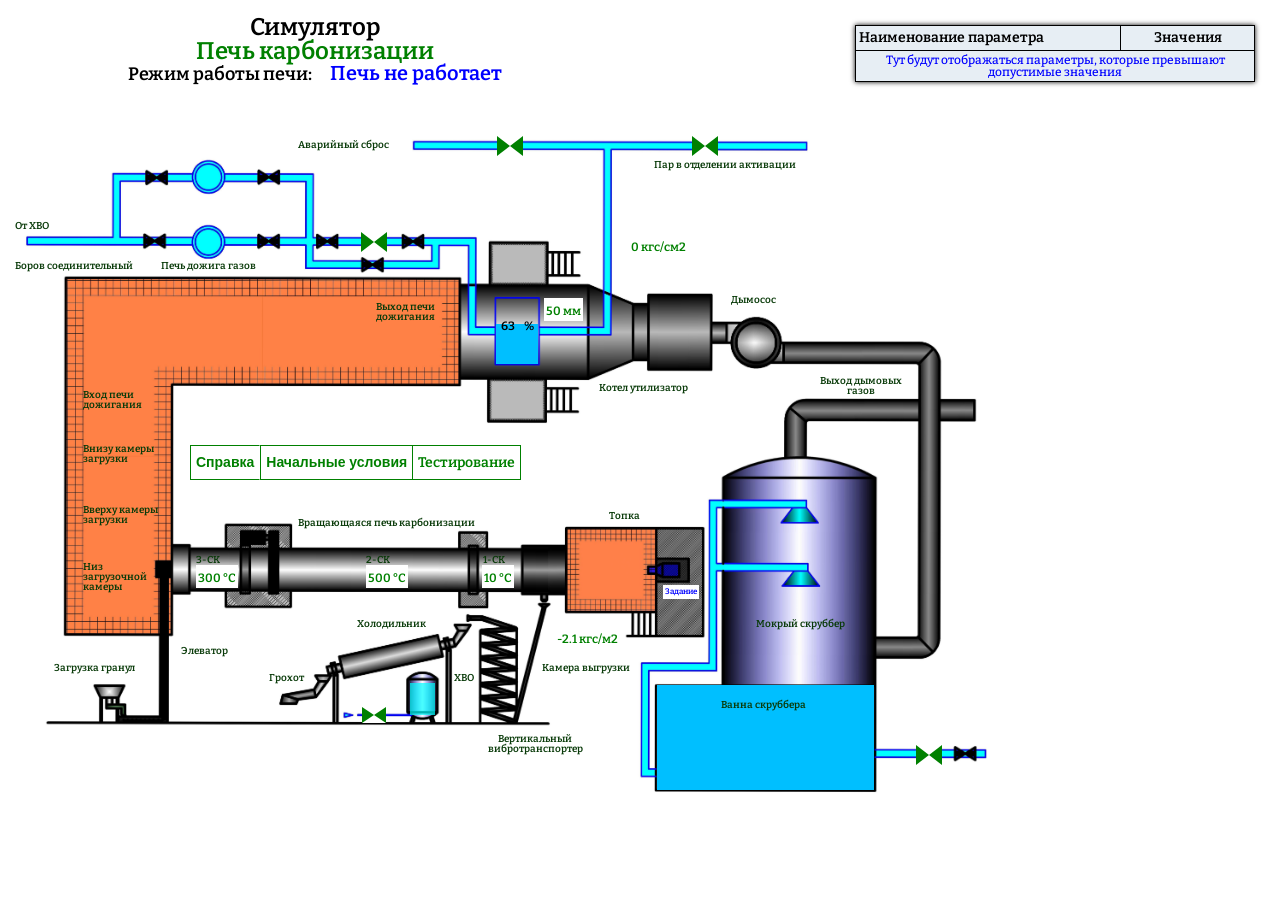
==== public/index.html @ 0e65eba7 "add project result" ====
<!DOCTYPE html>
<html lang="en">

<head>
  <meta charset="UTF-8">
  <meta name="viewport" content="width=device-width, initial-scale=1.0">
  <title>Симулятор печи карбонизации</title>
  <link rel="stylesheet" href="css/style.css">
</head>

<body class="body">
  <div class="overlay" id="loadingIndicator">
    <div class="spinner"></div>
  </div>
  <div class="content content-mnemo">
    <div class="mnemo__title-content">
      <h2 class="mnemo__title title-reset">
        <div class="siren">
          <!-- <audio class="siren__media-vr1-mnemo" controls loop>
              <source src="http://Techsite6/kaskad/audio/siren.mp3" type="audio/mp3">
            </audio> -->
        </div>
        <span class="current-param__title-span">Симулятор</span>
        Печь карбонизации
      </h2>
      <h2 class="current-param__subtitle title-reset">Режим работы печи:
        <span class="current-param__subtitle-span"></span>
      </h2>
    </div>

    <table class="table">
      <thead class="table__thead">
        <tr class="table__tr">
          <th class="table__th table__left">Наименование параметра</th>
          <th class="table__th ">Значения</th>
        </tr>
      </thead>
      <tbody class="table__tbody">
      </tbody>
    </table>



    <div class="mnemo__modal-background modal-js">


      <div class="mnemo__modal-start">
        <div class="mnemo__modal-title">
          <h2 class="mnemo__modal-title-text title-reset">Начальные условия</h2>
          <button class="mnemo__modal-close btn-reset">
            <div class="krest">
              <span class="line-1"></span>
              <span class="line-2"></span>
            </div>
          </button>
        </div>
        <div class="modal-content__form-box">
          <form class="modal-content__form all__param-form">
            <div class="modal__accordion-title">
              Параметры печи карбонизации
            </div>
            <div class="modal-content__form-inputs">
              <div class="modal-content__input-box">
                <div class="modal-content__title">
                  <label class="modal-content__label" for="firstSkolzInputModal">1-СК</label>
                  <!-- <span class="modal-content__span">В установившимся режиме:</span>
                  <span class="modal-content__span-param">550-800&#176C</span> -->
                </div>
                <input class="modal-content__input" data-type="temperature" min="0" max="1500" step="1"
                  name="modalInputFirstSkolz" type="number" placeholder="Введите значение &#176C"
                  id="firstSkolzInputModal">
                <span class="modal-content__error">Введите значение</span>
              </div>
              <div class="modal-content__input-box">
                <div class="modal-content__title">
                  <label class="modal-content__label" for="secondSkolzInputModal">2-СК</label>
                  <!-- <span class="modal-content__span">В установившимся режиме:</span>
                  <span class="modal-content__span-param">не более 700&#176C</span> -->
                </div>
                <input class="modal-content__input " data-type="temperature" min="0" max="1500" step="1"
                  name="modalInputSecondSkolz" type="number" placeholder="Введите значение &#176C"
                  id="secondSkolzInputModal">
                <span class="modal-content__error">Введите значение</span>

              </div>
              <div class="modal-content__input-box">
                <div class="modal-content__title">
                  <label class="modal-content__label" for="thirdSkolzInputModal">3-СК</label>
                  <!-- <span class="modal-content__span">В установившимся режиме:</span>
                  <span class="modal-content__span-param">не более 400&#176C</span>
                  <span class="modal-content__span">При выходе на режим:</span>
                  <span class="modal-content__span-param">не более 700&#176C</span> -->
                </div>
                <input class="modal-content__input" data-type="temperature" min="0" max="1500" step="1"
                  name="modalInputThirdSkolz" type="number" placeholder="Введите значение &#176C"
                  id="thirdSkolzInputModal">
                <span class="modal-content__error">Введите значение</span>
              </div>
              <div class="modal-content__input-box">
                <label class="modal-content__label" for="pVbarabaneInputModal">Давление в барабане котла</label>
                <input class="modal-content__input" data-type="pressure" min="0" max="20" step="0.1"
                  name="modalPvBarabane" type="number" placeholder="Введите значение кгс/см2" id="pVbarabaneInputModal">
                <span class="modal-content__error">Введите значение</span>
              </div>
              <div class="modal-content__input-box">
                <label class="modal-content__label" for="razrezhVtopkeInputModal">Разрежение в топке печи</label>
                <input class="modal-content__input" data-type="razrezh" min="-10" max="0" step="0.1"
                  name="modalPvBarabane" type="number" placeholder="Введите значение кгс/м2"
                  id="razrezhVtopkeInputModal">
                <span class="modal-content__error">Введите значение</span>
              </div>
              <div class="modal-content__input-box">
                <label class="modal-content__label" for="urovenVkotleInputModal">Уровень в котле</label>
                <input class="modal-content__input" data-type="level" min="-150" max="150" step="1"
                  name="modalInputUrovenVkotle" type="number" placeholder="Введите значение мм"
                  id="urovenVkotleInputModal">
                <span class="modal-content__error">Введите значение</span>
              </div>
              <!-- <div class="modal-content__input-box">
                  <input class="modal-content__input" min="0" max="1500" step="1" name="modalInputNizKameri"
                    type="number" placeholder="Введите значение &#176C" id="nizKameriInputModal">
                  <label class="modal-content__label" for="nizKameriInputModal">Внизу камеры загрузки</label>
                </div>
                <div class="modal-content__input-box">
                  <input class="modal-content__input" min="0" max="1500" step="1" name="modalInputVhodDozhig"
                    type="number" placeholder="Введите значение &#176C" id="vhodDozhigInputModal">
                  <label class="modal-content__label" for="vhodDozhigInputModal">Вход печи дожигания</label>
                </div>
                <div class="modal-content__input-box">
                  <input class="modal-content__input" min="0" max="1500" step="1" name="modalInputVihodDozhig"
                    type="number" placeholder="Введите значение &#176C" id="vihodDozhigInputModal">
                  <label class="modal-content__label" for="vihodDozhigInputModal">Выход печи дожигания</label>
                </div>
                <div class="modal-content__input-box">
                  <input class="modal-content__input" min="0" max="1500" step="1" name="modalInputVkotle" type="number"
                    placeholder="Введите значение &#176C" id="vKotleInput">
                  <label class="modal-content__label" for="vKotleInput">В котле утилизаторе</label>
                </div>
                <div class="modal-content__input-box">
                  <input class="modal-content__input" min="0" max="1500" step="1" name="modalInputDoScrubbera"
                    type="number" placeholder="Введите значение &#176C" id="doScrubberaInputModal">
                  <label class="modal-content__label" for="doScrubberaInputModal">Газы до скруббера</label>
                </div>
                <div class="modal-content__input-box">
                  <input class="modal-content__input" min="0" max="1500" step="1" name="modalInputKameraVigruzki"
                    type="number" placeholder="Введите значение &#176C" id="kameraVigruzkiInputModal">
                  <label class="modal-content__label" for="kameraVigruzkiInputModal">Камера выгрузки</label>
                </div>
                <div class="modal-content__input-box">
                  <input class="modal-content__input" min="0" max="1500" step="1" name="modalInputVihodGazov"
                    type="number" placeholder="Введите значение &#176C" id="vihodGazovInputModal">
                  <label class="modal-content__label" for="vihodGazovInputModal">Выход дымовых газов</label>
                </div>
                <div class="modal-content__input-box">
                  <input class="modal-content__input" min="0" max="1500" step="1" name="modalInputVannaScrubber"
                    type="number" placeholder="Введите значение &#176C" id="vannaScrubberInputModal">
                  <label class="modal-content__label" for="vannaScrubberInputModal">Ванна скруббера</label>
                </div>
                <div class="modal-content__input-box">
                  <input class="modal-content__input" min="0" max="1500" step="1" name="modalInputHolod" type="number"
                    placeholder="Введите значение &#176C" id="holodInputModal">
                  <label class="modal-content__label" for="holodInputModal">Холодильник</label>
                </div> -->
            </div>

            <div class="modal-content__form-btn-box">
              <button type="submit" class="modal-content__form-btn--ok modal-btn-js">
                Принять
              </button>
            </div>

          </form>
        </div>
        <table class="modal__table">
          <thead class="table__thead">
            <tr class="table__tr">
              <th class="table__th">Наименование параметра</th>
              <th class="table__th table__center">Режим</th>
              <th class="table__th ">Рекоменуемое значение</th>
            </tr>
          </thead>
          <tbody class="modal__table-tbody">
            <tr class="modal__table-tr">
              <td class="modal__table-td table__left">Первая скользящая</td>
              <td class="modal__table-td table__center">Установившийся</td>
              <td class="modal__table-td">550-800&#176C</td>
            </tr>
            <tr class="modal__table-tr">
              <td class="modal__table-td table__left">Вторая скользящая</td>
              <td class="modal__table-td table__center">Установившийся</td>
              <td class="modal__table-td">не более 700&#176C</td>
            </tr>
            <tr class="modal__table-tr">
              <td class="modal__table-td table__left" rowspan="2">Третья скользящая</td>
              <td class="modal__table-td table__center">Установившийся</td>
              <td class="modal__table-td">не более 400&#176C</td>
            </tr>
            <tr class="modal__table-tr">
              <td class="modal__table-td table__center">Выход на режим</td>
              <td class="modal__table-td table__center">не более 750&#176C</td>
            </tr>
            <tr class="modal__table-tr">
              <td class="modal__table-td table__left">Давление в барабане котла</td>
              <td class="modal__table-td table__center">Все режимы</td>
              <td class="modal__table-td">от 0 до 10 кгс/см2</td>
            </tr>
            <tr class="modal__table-tr">
              <td class="modal__table-td table__left">Разрежение в топке печи</td>
              <td class="modal__table-td table__center">Установившийся</td>
              <td class="modal__table-td">от -1.0 до -4.0 кгс/м2</td>
            </tr>
            <tr class="modal__table-tr">
              <td class="modal__table-td table__left">Уровень в барабане котла</td>
              <td class="modal__table-td table__center">Все режимы</td>
              <td class="modal__table-td">от -80 до 80</td>
            </tr>
          </tbody>
        </table>
      </div>

    </div>

    <div class="mnemo__modal-box--btns">
      <button class="mnemo__modal-box--btn btn-modal--reference">
        Справка
      </button>
      <button class="mnemo__modal-box--btn btn-modal--initial-conditions">
        Начальные условия
      </button>
      <a class="mnemo__modal-box--btn mnemo__modal-box--link" href="quiz.html">
        Тестирование
      </a>
    </div>

    <!-- справка -->
    <div class="mnemo__modal-background modal-reference-bg-js">
      <div class="mnemo__modal-start modal-param-js modal-reference-js">
        <div class="mnemo__modal-title">
          <h2 class="mnemo__modal-title-text title-reset">Справка</h2>
          <button class="mnemo__modal-close modal-reference-close-js btn-reset">
            <div class="krest">
              <span class="line-1"></span>
              <span class="line-2"></span>
            </div>
          </button>
        </div>
        <div>
          <p class="mnemo__modal-descr mnemo__modal-descr--reference descr-reset">
            Представляем вашему внимание обучающее приложение по работе на печах карбонизации. Приложение состоит из
            двух страниц: <strong>Симулятор</strong> и <strong>Тестирование</strong> .
          </p>
          <p class="mnemo__modal-descr mnemo__modal-descr--reference descr-reset">
            На мнемосхеме в заголовке расположена индикация режимов работы,
            посередине мнемосхемы расположены кнопки <strong>Справка</strong>, <strong>Начальные условия</strong> и
            <strong>Тестирование</strong>, в правом верхнем углу таблица с параметрами.
          </p>

          <p class="mnemo__modal-descr mnemo__modal-descr--reference descr-reset">
            <strong>Описание работы симулятора</strong>
          </p>
          <p class="mnemo__modal-descr mnemo__modal-descr--reference descr-reset">
            <strong>1. Интерактивные параметры на мнемосхеме:</strong>
          <ul class="mnemo__modal-descr-list">
            <li>
              На мнемосхеме представлены различные параметры (например, температура, давление, уровень в котле), каждый
              из которых имеет свою область для ввода значений и отображения текущего значения.
            </li>
            <li>
              Пользователь может кликнуть на любой из этих параметров, что приведет к появлению всплывающей подсказки
              (tooltip) рядом с ним. В этой подсказке можно ввести новое значение для параметра.
            </li>
            <li>
              При вводе и подтверждении значения параметр обновляется, и происходит анимация его изменения на
              мнемосхеме.
            </li>
            <li>
              Если значение введено корректно (в пределах допустимых минимального и максимального значений), оно
              отображается и применяется к соответствующему элементу. Если значение некорректно, оно будет отклонено, и
              параметр не изменится.
            </li>
          </ul>
          <strong>2. Модальное окно с начальными условиями:</strong>
          <ul class="mnemo__modal-descr-list">
            <li>
              Есть кнопка для открытия модального окна, в котором пользователь может установить начальные условия для
              всех параметров сразу.
            </li>
            <li>
              В модальном окне пользователь видит те же параметры, что и на мнемосхеме, и может задать для них начальные
              значения.
            </li>
            <li>
              После ввода значений пользователь может подтвердить или отменить изменения, соответственно кнопками
              <strong>Ок</strong>
              или <strong>Закрыть</strong>. Если введены некорректные значения, будет вызвана функция, уведомляющая
              пользователя об ошибке.
            </li>
            <li>
              Также в модальном окне присутствует таблица с рекомендуемыми параметрами работы
            </li>
          </ul>
          <strong>3. Синхронизация значений:</strong>
          <ul class="mnemo__modal-descr-list">
            <li>
              Значения, введенные пользователем в модальном окне, автоматически синхронизируются с соответствующими
              полями на мнемосхеме. Это гарантирует, что изменения, сделанные в одном месте, будут мгновенно отражаться
              в другом.
            </li>
          </ul>
          <strong>4. Таблица с параметрами, выходящими за норму:</strong>
          <ul class="mnemo__modal-descr-list">
            <li>
              В интерфейсе есть специальная таблица, куда автоматически выводятся параметры, значения которых выходят за
              нормальные пределы.
            </li>
            <li>
              Эта таблица помогает пользователю быстро увидеть проблемные параметры, требующие внимания.
            </li>
          </ul>
          </p>
          <p class="mnemo__modal-descr mnemo__modal-descr--reference descr-reset">
            <strong>Общий интерфейс</strong>
          <ul class="mnemo__modal-descr-list">
            <li>
              <strong>Подсказки и анимации:</strong> Все действия пользователя сопровождаются визуальной обратной
              связью, будь то
              появление подсказок, обновление значений или анимация на мнемосхеме.
            </li>
            <li>
              <strong>Таблица с проблемными параметрами:</strong> Пользователь всегда может
              видеть, какие параметры требуют внимания, что упрощает контроль и мониторинг.
            </li>
            <li>
              <strong>Рекомендации по нормализации параметров:</strong> Модальное
              окно с рекомендациями по нормализации параметров делает систему более удобной и информативной.
            </li>
          </ul>
          </p>



          <p class="mnemo__modal-descr mnemo__modal-descr--reference descr-reset">
            <strong>Алгоритм работы следующий:</strong>
            <br>
            <strong>1.</strong> Нажимаем кнопку начальные условия и заполняем
          </p>
          <div class="mnemo__modal-descr-img-container">
            <img class="mnemo__modal-descr-img" src="./img/init-param.png" alt="img">
          </div>
          <p class="mnemo__modal-descr mnemo__modal-descr--reference text-center descr-reset">
            <strong>Рисунок 1</strong> - модальное окно с начальными условиями
          </p>
          <p class="mnemo__modal-descr mnemo__modal-descr--reference descr-reset">
            На <strong>Рис.1</strong> видно, что нужно заполнить все поля, и если значение некорректное то всплывающая
            подсказка укажет
            какой допустимый диапазон ввода.
            <br>
            Таблица внизу показывает рекомендуемые параметры работы печи
          </p>
          <p class="mnemo__modal-descr mnemo__modal-descr--reference descr-reset">
            Если возникнут проблемы с заполнением десятичных значений (давление, разрежение), можно воспользоваться
            стрелками на клавиатуре <strong>"вверх"</strong>и<strong>"вниз"</strong>.
          </p>
          <p class="mnemo__modal-descr mnemo__modal-descr--reference descr-reset">
            <strong>2.</strong> После заполнения всех полей нажимаем кнопку <strong>Принять</strong>, и смотрим
            изменения:
          </p>
          <div class="mnemo__modal-descr-img-container">
            <img class="mnemo__modal-descr-img" src="./img/mnemo-result.png" alt="img">
          </div>
          <p class="mnemo__modal-descr mnemo__modal-descr--reference text-center descr-reset">
            <strong>Рисунок 2</strong> - мнемосхема с введенными параметрами
          </p>
          <p class="mnemo__modal-descr mnemo__modal-descr--reference descr-reset">
            На <strong>Рис.2</strong> видно, что некоторые значения моргают <strong class="red">красным</strong> цветом
            и выведены в таблицу в правом верхнем углу.
          </p>
          <p class="mnemo__modal-descr mnemo__modal-descr--reference descr-reset">
            <strong>3.</strong> Если параметр моргает <strong class="red">красным</strong> цветом, значит его значение
            выходит за допустимые пределы.
            В этом случае кликните на соответствующий параметр.
          </p>
          <div class="mnemo__modal-descr-img-container">
            <img class="mnemo__modal-descr-img" src="./img/param-alert.png" alt="img">
          </div>
          <p class="mnemo__modal-descr mnemo__modal-descr--reference text-center descr-reset">
            <strong>Рисунок 3</strong> - параметр, выходящий за норму
          </p>
          <p class="mnemo__modal-descr mnemo__modal-descr--reference descr-reset">
            На <strong>Рис.3</strong> показаны параметры, которые выходят за допустимые пределы, кликните на параметр и
            откроется модальное окно с рекомендациями.
          </p>
          <p class="mnemo__modal-descr mnemo__modal-descr--reference descr-reset">
            <strong>4.</strong> В открывшемся модальном окне отображаются рекомендации по корректировке параметра, чтобы
            вернуть его в норму.
          </p>
          <div class="mnemo__modal-descr-img-container">
            <img class="mnemo__modal-descr-img" src="./img/param-modal.png" alt="img">
          </div>
          <p class="mnemo__modal-descr mnemo__modal-descr--reference text-center descr-reset">
            <strong>Рисунок 4</strong> - модальное окно с рекомендациями
          </p>
          <p class="mnemo__modal-descr mnemo__modal-descr--reference descr-reset">
            На <strong>Рис.4</strong> видно, что модальное окно предлагает несколько вариантов действий для приведения
            параметра в норму. Выберите наиболее подходящее действие и выполните его.
          </p>
          <p class="mnemo__modal-descr mnemo__modal-descr--reference descr-reset">
            <strong>5.</strong> После выполнения рекомендуемых действий введите значение параметра, которое входит в
            норму и ситуация на мнемосхеме поменяется. Если параметр больше не мигает <strong
              class="red">красным</strong> цветом, значит проблема устранена.
          </p>
          <div class="mnemo__modal-descr-img-container">
            <img class="mnemo__modal-descr-img" src="./img/param-fixed.png" alt="img">
          </div>
          <p class="mnemo__modal-descr mnemo__modal-descr--reference text-center descr-reset">
            <strong>Рисунок 5</strong> - мнемосхема после корректировки параметра
          </p>
          <p class="mnemo__modal-descr mnemo__modal-descr--reference descr-reset">
            На <strong>Рис.5</strong> показано, что после корректировки параметра, он больше не отображается в таблице,
            и его цвет на мнемосхеме изменился на нормальный.
          </p>
          <p class="mnemo__modal-descr mnemo__modal-descr--reference descr-reset">
            <strong>6.</strong> Продолжайте мониторинг всех параметров и при необходимости повторяйте действия,
            описанные выше, чтобы поддерживать параметры в пределах нормы.
          </p>

          <p class="mnemo__modal-descr mnemo__modal-descr--reference descr-reset">
            <strong>Описание работы тестирования</strong>
          </p>
          <p class="mnemo__modal-descr mnemo__modal-descr--reference descr-reset">
            <strong>1. Заполнение формы:</strong>
          <ul class="mnemo__modal-descr-list">
            <li>
              Пользователь отвечает на вопросы викторины, заполняя форму на странице.
            </li>
            <li>
              После того как все вопросы будут отвечены, нажмите кнопку <strong>Отправить</strong>.
            </li>
          </ul>
          <strong>2. Проверка ответов:</strong>
          <ul class="mnemo__modal-descr-list">
            <li>
              При нажатии на кнопку <strong>Отправить</strong> система проверяет, все ли вопросы были отвечены. Если
              хотя бы один
              вопрос остался без ответа, появится модальное окно с напоминанием о необходимости ответить на все вопросы.
            </li>
            <li>
              В модальном окне отображается список неотвеченных вопросов, чтобы пользователь мог вернуться и заполнить
              пропуски.
            </li>
          </ul>
          <strong>3. Отправка формы:</strong>
          <ul class="mnemo__modal-descr-list">
            <li>
              Если все вопросы отвечены, форма отправляется на сервер для проверки ответов.
            </li>
            <li>
              Во время отправки формы отображается индикатор загрузки, чтобы дать пользователю понять, что данные
              обрабатываются.
            </li>
          </ul>
          <strong>4. Отображение результатов:</strong>
          <ul class="mnemo__modal-descr-list">
            <li>
              После обработки формы система возвращает результаты, которые включают количество правильных ответов и
              общее количество вопросов.
            </li>
            <li>
              В зависимости от результата система покажет модальное окно с итоговой оценкой:
              <br>
              <strong class="blue">Отлично:</strong> Если у пользователя высокий балл, результат сопровождается
              позитивным
              изображением и сообщением о
              том, что он справился <strong class="blue">"Отлично"</strong> .
              <br>
              <strong class="green">Хорошо:</strong> Если балл ниже, но все же хороший, пользователю сообщается, что он
              справился
              <strong class="green">"Хорошо"</strong> .
              <br>
              <strong class="orange">Удовлетворительно:</strong> При среднем результате пользователь видит сообщение
              <strong class="orange">"Удовлетворительно"</strong> и получает
              возможность улучшить свой результат.
              <br>
              <strong>Попробуйте еще раз:</strong> Если результат неудовлетворительный, система предложит пользователю
              попробовать пройти
              тест снова
            </li>
            <li>
              В модальном окне также указаны номера вопросов, на которые были даны неправильные ответы.
            </li>
          </ul>
          <strong>5. Закрытие модальных окон:</strong>
          <ul class="mnemo__modal-descr-list">
            <li>
              Для закрытия модального окна результатов пользователю достаточно нажать на кнопку
              <strong>"Закрыть"</strong> или на область
              вне модального окна. После закрытия страницы автоматически перезагрузится, чтобы пользователь мог начать
              викторину заново.
            </li>
          </ul>
          </p>
          <p class="mnemo__modal-descr mnemo__modal-descr--reference descr-reset">
            Этот процесс обеспечивает удобство для пользователя, позволяя ему не только пройти викторину, но и получить
            подробную обратную связь по результатам.
          </p>
        </div>
      </div>
    </div>


    <!-- модалки для неправильных параметров -->
    <div class="mnemo__modal-background modal-param-bg-js">
      <div class="mnemo__modal-start modal-param-js modal-param-js--temper-1-skolz">
        <div class="mnemo__modal-title">
          <h2 class="mnemo__modal-title-text title-reset">1-СК</h2>
          <button class="mnemo__modal-close modal-param-close-js btn-reset">
            <div class="krest">
              <span class="line-1"></span>
              <span class="line-2"></span>
            </div>
          </button>
        </div>
        <div>
          <p class="mnemo__modal-descr descr-reset">
            Тут будет описание с выполнением каких то действий по нормализации параметра
          </p>
        </div>
      </div>
    </div>
    <div class="mnemo__modal-background modal-param-bg-js">
      <div class="mnemo__modal-start modal-param-js modal-param-js--temper-2-skolz">
        <div class="mnemo__modal-title">
          <h2 class="mnemo__modal-title-text title-reset">2-СК"</h2>
          <button class="mnemo__modal-close modal-param-close-js btn-reset">
            <div class="krest">
              <span class="line-1"></span>
              <span class="line-2"></span>
            </div>
          </button>
        </div>
        <div>
          <p class="mnemo__modal-descr descr-reset">
            Тут будет описание с выполнением каких то действий по нормализации параметра
          </p>
        </div>
      </div>
    </div>
    <div class="mnemo__modal-background modal-param-bg-js">
      <div class="mnemo__modal-start modal-param-js modal-param-js--temper-3-skolz">
        <div class="mnemo__modal-title">
          <h2 class="mnemo__modal-title-text title-reset">3-СК</h2>
          <button class="mnemo__modal-close modal-param-close-js btn-reset">
            <div class="krest">
              <span class="line-1"></span>
              <span class="line-2"></span>
            </div>
          </button>
        </div>
        <div>
          <p class="mnemo__modal-descr descr-reset">
            Тут будет описание с выполнением каких то действий по нормализации параметра
          </p>
        </div>
      </div>
    </div>
    <div class="mnemo__modal-background modal-param-bg-js">
      <div class="mnemo__modal-start modal-param-js modal-param-js--davl-v-barabane">
        <div class="mnemo__modal-title">
          <h2 class="mnemo__modal-title-text title-reset">Давление в барабане</h2>
          <button class="mnemo__modal-close modal-param-close-js btn-reset">
            <div class="krest">
              <span class="line-1"></span>
              <span class="line-2"></span>
            </div>
          </button>
        </div>
        <div>
          <p class="mnemo__modal-descr descr-reset">
            Тут будет описание с выполнением каких то действий по нормализации параметра
          </p>
        </div>
      </div>
    </div>
    <div class="mnemo__modal-background modal-param-bg-js">
      <div class="mnemo__modal-start modal-param-js modal-param-js--razrezh-v-topke">
        <div class="mnemo__modal-title">
          <h2 class="mnemo__modal-title-text title-reset">Разрежение в топке печи</h2>
          <button class="mnemo__modal-close modal-param-close-js btn-reset">
            <div class="krest">
              <span class="line-1"></span>
              <span class="line-2"></span>
            </div>
          </button>
        </div>
        <div>
          <p class="mnemo__modal-descr descr-reset">
            Тут будет описание с выполнением каких то действий по нормализации параметра
          </p>
        </div>
      </div>
    </div>
    <div class="mnemo__modal-background modal-param-bg-js">
      <div class="mnemo__modal-start modal-param-js modal-param-js--uroven-v-kotle">
        <div class="mnemo__modal-title">
          <h2 class="mnemo__modal-title-text title-reset">Уровень в котле</h2>
          <button class="mnemo__modal-close modal-param-close-js btn-reset">
            <div class="krest">
              <span class="line-1"></span>
              <span class="line-2"></span>
            </div>
          </button>
        </div>
        <div>
          <p class="mnemo__modal-descr descr-reset">
            Тут будет описание с выполнением каких то действий по нормализации параметра
          </p>
        </div>
      </div>
    </div>


    <!-- <div class="mnemo__background"></div> -->
    <div class="mnemo">
      <!-- <div class="light-alarm">
        <div class="light-alarm__content">
          Сирена
        </div>
      </div> -->

      <!-- <div class="mnemo__gif mnemo__gif-1">
          <#PasspValue PasspType=9 PasspID=5 Type="Pictures" [true]="pic\images\fire-gif.gif"
                          [false]="pic\images\none.gif">
        </div> -->

      <!-- <div class="mnemo__gif mnemo__gif-2">
          <img src="../../../pic/images/ventilator.png" alt="img">
        </div> -->

      <!-- <div class="mnemo__gif mnemo__gif-3">
        </div> -->

      <div class="mnemo__kran-vert kran-1">
        <div class="mnemo__kran-box">
          <div class="mnemo__triangle1 mnemo__kran-img mnemo__kran1-left">

          </div>
          <div class="mnemo__triangle2 mnemo__kran1-right"></div>
        </div>
      </div>

      <div class="mnemo__kran-vert kran-2">
        <div class="mnemo__kran-box">
          <div class="mnemo__triangle1-small mnemo__kran2-img mnemo__kran2-left">

          </div>
          <div class="mnemo__triangle2-small mnemo__kran2-right"></div>
        </div>
      </div>

      <div class="mnemo__kran-vert kran-3">
        <div class="mnemo__kran-box">
          <div class="mnemo__triangle1 mnemo__kran3-img mnemo__kran3-left">

          </div>
          <div class="mnemo__triangle2 mnemo__kran3-right"></div>
        </div>
      </div>

      <div class="mnemo__kran-vert kran-4">
        <div class="mnemo__kran-box">
          <div class="mnemo__triangle1 mnemo__kran4-img mnemo__kran4-left">

          </div>
          <div class="mnemo__triangle2 mnemo__kran4-right"></div>
        </div>
      </div>

      <div class="mnemo__kran-vert kran-5">
        <div class="mnemo__kran-box">
          <div class="mnemo__triangle1 mnemo__kran5-left">
          </div>
          <div class="mnemo__triangle2 mnemo__kran5-right"></div>
        </div>
      </div>

      <img class="mnemo__img" src="img/pech-vr.jpg">
      <div class="mnemo__param-descr ot-hvo-text">От ХВО</div>
      <div class="mnemo__param-descr avarini-sbros-text">Аварийный сброс</div>
      <div class="mnemo__param-descr par-v-otdelenii-activatsi-text">Пар в отделении активации</div>
      <div class="mnemo__param-descr borov-soedinitelni-text">Боров соединительный</div>
      <div class="mnemo__param-descr pech-doziga-gazov-text">Печь дожига газов</div>
      <div class="mnemo__param-descr dymosos-text">Дымосос</div>
      <div class="mnemo__param-descr kotel-utilizator-text">Котел утилизатор</div>
      <div class="mnemo__param-descr vyhod-dymovyh-gazov-text">Выход дымовых газов</div>
      <div class="mnemo__param-descr mokriy-skruber-text">Мокрый скруббер</div>
      <div class="mnemo__param-descr topka-text">Топка</div>
      <div class="mnemo__param-descr vanna-skrubbera-text">Ванна скруббера</div>
      <div class="mnemo__param-descr goriz-vibrotransporter-text">Вертикальный вибротранспортер</div>
      <div class="mnemo__param-descr vr-pech-carboniz-text">Вращающаяся печь карбонизации</div>
      <div class="mnemo__param-descr hvo-text">ХВО</div>
      <div class="mnemo__param-descr holodilnik-text">Холодильник</div>
      <div class="mnemo__param-descr grohot-text">Грохот</div>
      <div class="mnemo__param-descr elevator-text">Элеватор</div>
      <div class="mnemo__param-descr zagruzka-granul-text">Загрузка гранул</div>
      <div class="mnemo__param-descr niz-zagr-kam-text">Низ загрузочной камеры</div>
      <div class="mnemo__param-descr vigruzka-kam-text">Камера выгрузки</div>
      <div class="mnemo__param-descr vniz-kamery-zagruzki-text">Внизу камеры загрузки </div>
      <div class="mnemo__param-descr vverh-kamery-zagruzki-text">Вверху камеры загрузки </div>
      <div class="mnemo__param-descr vhod-pechi-doziganiy-text">Вход печи дожигания </div>
      <div class="mnemo__param-descr vyhod-pechi-doziganiy-text">Выход печи дожигания </div>
      <div class="mnemo__param-descr zadanie-temper-na-gorelky-text">Задание</div>
      <div class="mnemo__param-descr first-skolz-text">1-СК</div>
      <div class="mnemo__param-descr second-skolz-text">2-СК</div>
      <div class="mnemo__param-descr third-skolz-text">3-СК</div>






      <div class="column column-hvo">
        <div class="column__box">
          <span class="column-hvo__span-1"></span>
          <!-- <span class="column-hvo__span-2">%</span> -->
        </div>
        <div class="column-hvo__percent">
        </div>
      </div>

      <div class="column column-skrubber">
        <div class="column__box">
          <span class="column-skrubber__span-1"></span>
          <!-- <span class="column-skrubber__span-2">%</span> -->
        </div>
        <div class="column-skrubber__percent">
        </div>
      </div>

      <div class="column column-kotel">
        <div class="column__box">
          <span class="column-kotel__span-1"></span>
          <span class="column-kotel__span-2">%</span>
        </div>
        <div class="column-kotel__percent">
        </div>
      </div>








      <!-- <div class="mnemo__param v-techke">
          <span class="mnemo__param-text razr-niz-zagr-kam">
            -1,5
          </span>
          <span class="mnemo__param-naimenov razr-niz-zagr-kam-span">кгс/м2</span>
        </div>


        <div class="mnemo__param vniz-kamery-zagruzki">
          <span class="mnemo__param-text temper-vniz-kamer-zagruz">
            1050
          </span>
          <span class="mnemo__param-naimenov temper-vniz-kamer-zagruz-span">&#176C</span>
        </div>

        <div class="mnemo__param vverh-kamery-zagruzki">
          <span class="mnemo__param-text temper-verh-kamer-zagruz">
            950
          </span>
          <span class="mnemo__param-naimenov temper-verh-kamer-zagruz-span">&#176C</span>

        </div>
        <div class="mnemo__param vhod-pechi-doziganiy">
          <span class="mnemo__param-text temper-vhod-pech-dozhig">
            1100
          </span>
          <span class="mnemo__param-naimenov temper-vhod-pech-dozhig-span">&#176C</span>
        </div> -->

      <div class="mnemo__param mnemo__tooltip third-skolz">
        <div class="third-skolz-js">
          <span class="mnemo__param-text temper-3-skolz">
            300
          </span>
          <span class="mnemo__param-naimenov temper-3-skolz-span">&#176C</span>
        </div>

        <div class="mnemo__param-clue third-skolz-clue">
          <div class="mnemo__param-clue-content">
            <div class="mnemo__param-clue-title">
              <h2 class="mnemo__param-clue-title-text title-reset">Третья скользящая</h2>
              <button class="mnemo__tooltip-close third-skolz-clue-close btn-reset">
                <div class="krest">
                  <span class="line-1"></span>
                  <span class="line-2"></span>
                </div>
              </button>
            </div>
            <div class="mnemo__param-clue-div">Рекомендуемый диапазон в установившимся режиме:
              <span class="mnemo__param-clue-span">
                Не более 400&#176C
              </span>
            </div>
            <div class="mnemo__param-clue-div">Рекомендуемый диапазон при выходе на режим:
              <span class="mnemo__param-clue-span">
                Не более 750&#176C
              </span>
            </div>
            <form class="mnemo__param-clue-form mnemo__param-clue-form--third-skolz-clue">
              <div class="mnemo__param-clue-form-div">
                <input class="mnemo__param-clue-input" type="number" placeholder="Введите значение"
                  id="thirdSkolzInput">
                <label class="mnemo__param-clue-label" for="thirdSkolzInput"></label>
                <button class="mnemo__param-clue-form-btn--ok btn-reset" type="submit">Принять</button>
              </div>
            </form>
          </div>
        </div>

      </div>

      <div class="mnemo__param mnemo__tooltip second-skolz">
        <div class="second-skolz-js">
          <span class="mnemo__param-text temper-2-skolz">
            500
          </span>
          <span class="mnemo__param-naimenov temper-2-skolz-span">&#176C</span>
        </div>

        <div class="mnemo__param-clue second-skolz-clue">
          <div class="mnemo__param-clue-content">
            <div class="mnemo__param-clue-title">
              <h2 class="mnemo__param-clue-title-text title-reset">Вторая скользящая</h2>
              <button class="mnemo__tooltip-close second-skolz-clue-close btn-reset">
                <div class="krest">
                  <span class="line-1"></span>
                  <span class="line-2"></span>
                </div>
              </button>
            </div>
            <div class="mnemo__param-clue-div">Рекомендуемый диапазон в установившимся режиме :
              <span class="mnemo__param-clue-span">
                Не более 700&#176C
              </span>
            </div>
            <form class="mnemo__param-clue-form mnemo__param-clue-form--second-skolz-clue">
              <div class="mnemo__param-clue-form-div">
                <input class="mnemo__param-clue-input" type="number" placeholder="Введите значение"
                  id="secondSkolzInput" min="0" max="1500" step="1">
                <label class="mnemo__param-clue-label" for="secondSkolzInput"></label>
                <button class="mnemo__param-clue-form-btn--ok btn-reset" type="submit">Принять</button>
              </div>
            </form>
          </div>
        </div>

      </div>

      <div class="mnemo__param mnemo__tooltip first-skolz">
        <div class="first-skolz-js">
          <span id="1SkolzSpan" class="mnemo__param-text temper-1-skolz">
            10
          </span>
          <span class="mnemo__param-naimenov temper-1-skolz-span">&#176C</span>
        </div>

        <div class="mnemo__param-clue first-skolz-clue">
          <div class="mnemo__param-clue-content">
            <div class="mnemo__param-clue-title">
              <h2 class="mnemo__param-clue-title-text title-reset">Первая скользящая</h2>
              <button class="mnemo__tooltip-close first-skolz-clue-close btn-reset">
                <div class="krest">
                  <span class="line-1"></span>
                  <span class="line-2"></span>
                </div>
              </button>
            </div>
            <div class="mnemo__param-clue-div">Рекомендуемый диапазон в установившимся режиме :
              <span class="mnemo__param-clue-span">
                550-800&#176C
              </span>
            </div>
            <form class="mnemo__param-clue-form mnemo__param-clue-form--first-skolz-clue">
              <div class="mnemo__param-clue-form-div">
                <input class="mnemo__param-clue-input" type="number" placeholder="Введите значение" id="firstSkolzInput"
                  min="0" max="1500" step="1">
                <label class="mnemo__param-clue-label" for="1skolzInput"></label>
                <button class="mnemo__param-clue-form-btn--ok first-skolz-btn btn-reset" type="submit">
                  Принять
                </button>
              </div>
            </form>
          </div>
        </div>

      </div>

      <!-- <div class="mnemo__param granul-posle-holodil">
          <span class="mnemo__param-text temper-granul-holod">
            50
          </span>
          <span class="mnemo__param-naimenov temper-granul-holod-span">&#176C</span>
        </div>

        <div class="mnemo__param uroven-vody-hvo">
          <span class="mnemo__param-text uroven-vody-hvo-value">
            2000
          </span>
          <span class="mnemo__param-naimenov uroven-vody-hvo-value-span">мм</span>
        </div>

        <div class="mnemo__param uroven-vanne-skrubber">
          <span class="mnemo__param-text uroven-vanne-skrubber-value">
            600
          </span>
          <span class="mnemo__param-naimenov uroven-vanne-skrubber-value-span">мм</span>
        </div>

        <div class="mnemo__param  temper-vody-v-vanne-skrubber">
          <span class="mnemo__param-text temper-vody-vanna-skruber">
            70
          </span>
          <span class="mnemo__param-naimenov temper-vody-vanna-skruber-span">&#176C</span>
        </div>

        <div class="mnemo__param  p-gazov-posle-skrubber">
          <span class="mnemo__param-text davl-gaz-posle-skruber">
            15,4
          </span>
          <span class="mnemo__param-naimenov davl-gaz-posle-skruber-span">кгс/м2</span>
        </div>

        <div class="mnemo__param temper-v-topke">
          <span class="mnemo__param-text temper-topka">
            950
          </span>
          <span class="mnemo__param-naimenov temper-topka-span">&#176C</span>
        </div> -->

      <div class="mnemo__param mnemo__tooltip p-v-topke">
        <div class="razrezh-v-topke-js">
          <span class="mnemo__param-text razrezh-topka">
            -2.1
          </span>
          <span class="mnemo__param-naimenov davl-topka-span">кгс/м2</span>
        </div>
        <div class="mnemo__param-clue razrezh-v-topke-clue">
          <div class="mnemo__param-clue-content">
            <div class="mnemo__param-clue-title">
              <h2 class="mnemo__param-clue-title-text title-reset">Разрежение в топке печи</h2>
              <button class="mnemo__tooltip-close razrezh-v-topke-clue-close btn-reset">
                <div class="krest">
                  <span class="line-1"></span>
                  <span class="line-2"></span>
                </div>
              </button>
            </div>
            <div class="mnemo__param-clue-div">Рекомендуемый диапазон в установившимся режиме:
              <span class="mnemo__param-clue-span">
                от -1.0 до -4.0
              </span>
            </div>
            <form class="mnemo__param-clue-form mnemo__param-clue-form--razrezh-v-topke-clue">
              <div class="mnemo__param-clue-form-div">
                <input class="mnemo__param-clue-input" type="number" placeholder="Введите значение"
                  id="razrezhVtopkeInput" min="-10" max="0" step="0.1">
                <label class="mnemo__param-clue-label" for="razrezhVtopkeInput"></label>
                <button class="mnemo__param-clue-form-btn--ok btn-reset" type="submit">
                  Принять
                </button>
              </div>
            </form>
          </div>
        </div>
      </div>



      <!--   <div class="mnemo__param zadanie-temper-na-gorelky">
          <span class="mnemo__param-text ">
            600
          </span>
          <span class="mnemo__param-naimenov">&#176C</span>
        </div>

        <div class="mnemo__param mosh-gorelky">
          <span class="mnemo__param-text ">
            600
          </span>
          <span class="mnemo__param-naimenov">%</span>
        </div>

        <div class="mnemo__param temper-gazov-do-skrubber">
          <span class="mnemo__param-text temper-do-skruber">
            300
          </span>
          <span class="mnemo__param-naimenov temper-do-skruber-span">&#176C</span>
        </div>

        <div class="mnemo__param temper-gazov-posle-skrubber">
          <span class="mnemo__param-text temper-posle-skruber">
            75
          </span>
          <span class="mnemo__param-naimenov temper-posle-skruber-span">&#176C</span>
        </div>

        <div class="mnemo__param temper-kamer-vygruz-div">
          <span class="mnemo__param-text temper-kamer-vygruz">
            650
          </span>
          <span class="mnemo__param-naimenov temper-kamer-vygruz-span">&#176C</span>
        </div>

        <div class="mnemo__param vyhod-pechi-doziganiy">
          <span class="mnemo__param-text temper-vihod-pech-dozhig">
            1100
          </span>
          <span class="mnemo__param-naimenov temper-vihod-pech-dozhig-span">&#176C</span>

        </div>
        <div class="mnemo__param gazy-kotla-utilizazi">
          <span class="mnemo__param-text temper-gazov-kotel-utiliz">
            1050
          </span>
          <span class="mnemo__param-naimenov temper-gazov-kotel-utiliz-span">&#176C</span>

        </div>
        <div class="mnemo__param p-v-prostranstve-kotla">
          <span class="mnemo__param-text razr-kotel-utiliz">
            -4,1
          </span>
          <span class="mnemo__param-naimenov razr-kotel-utiliz-span">кгс/м2</span>
        </div> -->


      <div class="mnemo__param mnemo__tooltip p-v-barabane-kotla">
        <div class="davl-v-barabane-js">
          <span class="mnemo__param-text davl-v-barabane">
            0
          </span>
          <span class="mnemo__param-naimenov davl-v-barabane-span">кгс/см2</span>
        </div>
        <div class="mnemo__param-clue p-v-barabane-clue">
          <div class="mnemo__param-clue-content">
            <div class="mnemo__param-clue-title">
              <h2 class="mnemo__param-clue-title-text title-reset">Давление пара в барабане котла</h2>
              <button class="mnemo__tooltip-close p-v-barabane-clue-close btn-reset">
                <div class="krest">
                  <span class="line-1"></span>
                  <span class="line-2"></span>
                </div>
              </button>
            </div>
            <div class="mnemo__param-clue-div">Рекомендуемый диапазон:
              <span class="mnemo__param-clue-span">
                от 0 до 10
              </span>
            </div>
            <form class="mnemo__param-clue-form mnemo__param-clue-form--p-v-barabane-clue">
              <div class="mnemo__param-clue-form-div">
                <input class="mnemo__param-clue-input" type="number" placeholder="Введите значение" id="pVbarabaneInput"
                  min="0" max="20" step="0.1">
                <label class="mnemo__param-clue-label" for="pVbarabaneInput"></label>
                <button class="mnemo__param-clue-form-btn--ok btn-reset" type="submit">
                  Принять
                </button>
              </div>
            </form>
          </div>
        </div>
      </div>

      <!-- <div class="mnemo__param uroven-v-barabane-kotla">
          <span class="mnemo__param-text uroven-v-barabane-kotla-value">
            5
          </span>
          <span class="mnemo__param-naimenov">мм</span>
        </div> -->

      <div class="mnemo__param mnemo__tooltip uroven-v-barabane-kotla-mnemo">
        <div class="uroven-v-kotle-js">
          <span class="mnemo__param-text uroven-v-kotle">
            50
          </span>
          <span class="mnemo__param-naimenov uroven-v-kotle-span">мм</span>
        </div>
        <div class="mnemo__param-clue uroven-v-kotle-clue">
          <div class="mnemo__param-clue-content">
            <div class="mnemo__param-clue-title">
              <h2 class="mnemo__param-clue-title-text title-reset">Уровень в барабане котла</h2>
              <button class="mnemo__tooltip-close uroven-v-kotle-clue-close btn-reset">
                <div class="krest">
                  <span class="line-1"></span>
                  <span class="line-2"></span>
                </div>
              </button>
            </div>
            <div class="mnemo__param-clue-div">Рекомендуемый диапазон:
              <span class="mnemo__param-clue-span">
                от -80 до 80
              </span>
            </div>
            <div class="mnemo__param-clue-div">Шкала:
              <span class="mnemo__param-clue-span">
                от -200 до 200
              </span>
            </div>
            <form class="mnemo__param-clue-form mnemo__param-clue-form--uroven-v-kotle-clue">
              <div class="mnemo__param-clue-form-div">
                <input class="mnemo__param-clue-input" type="number" placeholder="Введите значение"
                  id="urovenVkotleInput" min="-150" max="150" step="1">
                <label class="mnemo__param-clue-label" for="urovenVkotleInput"></label>
                <button class="mnemo__param-clue-form-btn--ok btn-reset" type="submit">
                  Принять
                </button>
              </div>
            </form>
          </div>
        </div>
      </div>

      <!-- <div class="mnemo__param im2-percent">
                      <span class="mnemo__param-text ">
                          <#PasspValue PasspType=1 PasspID=52 Precision=0>
                      </span>
                      <span class="mnemo__param-naimenov">%</span>
                  </div> -->

      <!-- <div class="mnemo__param im5-percent">

          <span class="mnemo__param-text im5-pech1-value">
            24
          </span>
          <span class="mnemo__param-naimenov">%</span>
        </div> -->
      <!-- <img src="../pic/images/ventilator.JFIF" alt="img"> -->

      <!-- <div class="mnemo__param krutilka-1">
          <img src="../../../pic/images/ventilator.png" alt="img">
        </div>
        <div class="mnemo__param krutilka-2">
          <img src="../../../pic/images/ventilator.png" alt="img">
        </div>
      </div>-->


    </div>

  </div>


  <script src="js/simulator/reference.js"></script>
  <script src="js/preload.js"></script>
  <script type="module" src="js/simulator/simulator.js"></script>

</body>

</html>
---- public/css/style.css ----
@font-face {
  font-family: "Bitter";
  font-display: swap;
  src: url("../fonts/Bitter-SemiBold.woff2") format("woff2"), url("../fonts/Bitter-SemiBold.woff") format("woff");
  font-weight: 600;
  font-style: normal;
}

@font-face {
  font-family: "Bitter";
  font-display: swap;
  src: url("../fonts/Bitter-Regular.woff2") format("woff2"), url("../fonts/Bitter-Regular.woff") format("woff");
  font-weight: 400;
  font-style: normal;
}

@font-face {
  font-family: "Bitter";
  font-display: swap;
  src: url("../fonts/Bitter-Medium.woff2") format("woff2"), url("../fonts/Bitter-Medium.woff") format("woff");
  font-weight: 500;
  font-style: normal;
}

@font-face {
  font-family: "Gilroy";
  font-display: swap;
  src: url("../fonts/Gilroy-Bold.woff2") format("woff2"), url("../fonts/Gilroy-Bold.woff") format("woff");
  font-weight: 700;
  font-style: normal;
}

@font-face {
  font-family: "Gilroy";
  font-display: swap;
  src: url("../fonts/Gilroy-Medium.woff2") format("woff2"), url("../fonts/Gilroy-Medium.woff") format("woff");
  font-weight: 500;
  font-style: normal;
}

@font-face {
  font-family: "Gilroy";
  font-display: swap;
  src: url("../fonts/Gilroy-Regular.woff2") format("woff2"), url("../fonts/Gilroy-Regular.woff") format("woff");
  font-weight: 400;
  font-style: normal;
}

@font-face {
  font-family: "Gilroy";
  font-display: swap;
  src: url("../fonts/Gilroy-Semibold.woff2") format("woff2"), url("../fonts/Gilroy-Semibold.woff") format("woff");
  font-weight: 600;
  font-style: normal;
}

@font-face {
  font-family: "Oswald";
  font-display: swap;
  src: url("../fonts/Oswald-SemiBold.woff2") format("woff2"), url("../fonts/Oswald-SemiBold.woff") format("woff");
  font-weight: 600;
  font-style: normal;
}

@font-face {
  font-family: "Oswald";
  font-display: swap;
  src: url("../fonts/Oswald-Regular.woff2") format("woff2"), url("../fonts/Oswald-Regular.woff") format("woff");
  font-weight: 400;
  font-style: normal;
}

@font-face {
  font-family: "Oswald";
  font-display: swap;
  src: url("../fonts/Oswald-Medium.woff2") format("woff2"), url("../fonts/Oswald-Medium.woff") format("woff");
  font-weight: 500;
  font-style: normal;
}

*,
*::before,
*::after {
  box-sizing: border-box;
}

body {
  font-family: 'Bitter', sans-serif;
}

body::-webkit-scrollbar {
  width: 5px;
  height: 5px;
  /* ширина scrollbar */
}

body::-webkit-scrollbar-track {
  background-color: #dfdcdc;
  /* цвет дорожки */
}

body::-webkit-scrollbar-thumb {
  background-color: green;
  /* цвет плашки */
  border-radius: 20px;
  /* закругления плашки */
}

.body {
  margin: 0;
  padding: 5px 15px;
}

.title-reset {
  margin: 0;
}



.red {
  color: red;
}

.blue {
  color: blue;
}

.green {
  color: green;
}

.orange {
  color: orange;
}

.btn-reset {
  background-color: transparent;
  cursor: pointer;
  padding: 0px;
  border-width: initial;
  border-style: none;
  border-color: initial;
  border-image: initial;
}

.descr-reset {
  margin: 0;
}

.container {
  position: relative;
  max-width: 1170px;
  width: 100%;
  height: 100%;
  margin: 0 auto;
  padding-left: 15px;
  padding-right: 15px;
  z-index: 1;
}

.content {
  position: relative;
}

.content-mnemo {
  max-width: 1450px;
  margin: 0 auto;
}

.mnemo {
  position: relative;
  width: 1316px;
  margin-top: 30px;
  /* margin: 0 auto; */
}

.mnemo__title-content {
  margin-top: 10px;
  margin-bottom: 10px;
  max-width: 1000px;
  display: flex;
  flex-direction: column;
  align-items: center;
  justify-content: center;
}

.mnemo__title {
  display: flex;
  flex-direction: column;
  margin: 0;
  text-align: center;
  font-size: 32px;
  line-height: 32px;
  font-weight: 600;
  color: green;
}

.current-param__title-span {
  margin: 0;
  font-size: 22px;
  line-height: 30px;
  font-weight: 600;
  color: black;
}

.current-param__subtitle {
  /* text-align: center; */
  margin: 0;
  font-size: 20px;
  line-height: 29px;
  font-weight: 600;
  color: black;
}

.current-param__subtitle-span {
  margin-left: 15px;
  font-size: 26px;
  line-height: 35px;
  font-weight: 600;
  color: blue;
}

.mnemo__img {
  width: 1316px;
}

.mnemo__param {
  padding: 2px;
  margin: 0;
  position: absolute;
  /* z-index: 1; */
  /* background-color: #bfbcbc; */
  background-color: white;
}


.mnemo__param-text {
  font-size: 18px;
  line-height: 18px;
  color: green;
  font-weight: 600;
}

.mnemo__param-naimenov {
  font-size: 18px;
  line-height: 18px;
  color: green;
  font-weight: 600;
}

.mnemo__param-descr {
  position: absolute;
  z-index: 1;
  font-size: 14px;
  /* font-family: Verdana, Geneva, Tahoma, sans-serif; */
  line-height: 14px;
  color: rgb(10, 59, 10);
  font-weight: 600;
  text-align: center;
}

.mnemo__gif {
  position: absolute;
  z-index: 1;
}

.mnemo__gif-1 {
  top: 63.1%;
  left: 61%;
  transform: rotate(180deg);
}

.mnemo__gif-3 {
  top: 35.4%;
  right: -50px;
}

.mnemo__gif-3 img {
  width: 50px;
  transform: rotate(90deg);
}

/* .mnemo__gif-4 {
  bottom: 6.4%;
  right: 5%;
}

.mnemo__gif-4 img {
  width: 30px;
}

.mnemo__gif-5 {
  bottom: 12.5%;
  right: 62%;
}

.mnemo__gif-5 img {
  width: 20px;
}

.mnemo__gif-6 {
  top: 0.6%;
  right: 48%;
}

.mnemo__gif-6 img {
  width: 30px;
}

.mnemo__gif-7 {
  top: 0.6%;
  right: 28%;
}

.mnemo__gif-7 img {
  width: 30px;
}

.mnemo__gif-8 {
  top: 15%;
  left: 35.5%;
}

.mnemo__gif-8 img {
  width: 30px;
} */

.mnemo__kran-vert {
  position: absolute;
  z-index: 1;
}

.mnemo__kran-box {
  position: relative;
  display: flex;
  align-items: center;
  background-color: white;
}

.mnemo__triangle1 {
  width: 0;
  height: 0;
  border-top: 10px solid transparent;
  border-left: 13px solid green;
  border-bottom: 10px solid transparent;
}

.mnemo__triangle1-small {
  width: 0;
  height: 0;
  border-top: 8px solid transparent;
  border-left: 12px solid green;
  border-bottom: 8px solid transparent;
}

.mnemo__triangle2 {
  width: 0;
  height: 0;
  border-top: 10px solid transparent;
  border-right: 13px solid green;
  border-bottom: 10px solid transparent;
}

.mnemo__triangle2-small {
  width: 0;
  height: 0;
  border-top: 8px solid transparent;
  border-right: 12px solid green;
  border-bottom: 8px solid transparent;
}

.mnemo__kran-img {
  position: relative;
}

.mnemo__kran-img img {
  position: absolute;
  top: 0;
  left: 0;
  z-index: 1;
  width: 5px;
  left: 5px;
}

.mnemo__kran2-img {
  position: relative;
}

.mnemo__kran2-img img {
  position: absolute;
  top: 0;
  left: 0;
  z-index: 1;
  width: 5px;
  left: 5px;
}

.mnemo__kran3-img {
  position: relative;
}

.mnemo__kran3-img img {
  position: absolute;
  top: 0;
  left: 0;
  z-index: 1;
  width: 5px;
  left: 5px;
}

.mnemo__kran4-img {
  position: relative;
}

.mnemo__kran4-img img {
  position: absolute;
  top: 0;
  left: 0;
  z-index: 1;
  width: 5px;
  left: 5px;
}

.mnemo__kran5-img {
  position: relative;
}

.mnemo__kran5-img img {
  position: absolute;
  top: 0;
  left: 0;
  z-index: 1;
  width: 5px;
  left: 5px;
}


.kran-1 {
  bottom: 6.8%;
  right: 5%;
}

.kran-2 {
  bottom: 12.8%;
  right: 62%;
}

.kran-3 {
  top: 0.8%;
  right: 48%;
}

.kran-4 {
  top: 0.8%;
  right: 28%;
}

.kran-5 {
  top: 15%;
  left: 35.65%;
}

.kran-6 {
  top: 15%;
  left: 35.65%;
}

.ot-hvo-text {
  top: 13%;
  left: 0%;
}

.avarini-sbros-text {
  top: 1%;
  left: 29%;
}

.par-v-otdelenii-activatsi-text {
  top: 4%;
  right: 19%;
}

.borov-soedinitelni-text {
  top: 18%;
  left: 0%;
  text-align: left;
  max-width: 140px;
}

.pech-doziga-gazov-text {
  top: 19.5%;
  left: 15%;
}

.dymosos-text {
  top: 24%;
  right: 22%;
}

.kotel-utilizator-text {
  top: 37%;
  right: 31%;
}

.vyhod-dymovyh-gazov-text {
  top: 30%;
  right: -4%;
  max-width: 103px;
  text-align: left;
}

.mokriy-skruber-text {
  top: 72%;
  right: 15%;
}

.topka-text {
  top: 56%;
  right: 36%;
}

.vanna-skrubbera-text {
  top: 84%;
  right: 19%;
  z-index: 2;
}

.goriz-vibrotransporter-text {
  max-width: 150px;
  top: 89%;
  right: 39%;
}

.vr-pech-carboniz-text {
  top: 57%;
  left: 29%;
}

.hvo-text {
  top: 80%;
  left: 45%;
}

.holodilnik-text {
  top: 72%;
  left: 35%;
}

.grohot-text {
  top: 80%;
  left: 26%;
}

.elevator-text {
  top: 76%;
  left: 17%;
}

.zagruzka-granul-text {
  left: 5%;
  bottom: 20%;
}

.niz-zagr-kam-text {
  text-align: left;
  max-width: 100px;
  left: 7.5%;
  bottom: 31.5%;
}

.v-techke {
  left: 7.5%;
  bottom: 28%;
}

/* .vniz-kamery-zagruzki-text {
  text-align: left;
  max-width: 87px;
  left: 7.5%;
  bottom: 39%;
}

.vniz-kamery-zagruzki {
  left: 7.5%;
  bottom: 36.5%;
} */

.vniz-kamery-zagruzki-text {
  text-align: left;
  max-width: 87px;
  left: 7.5%;
  bottom: 50%;
}

.vniz-kamery-zagruzki {
  left: 7.5%;
  bottom: 46%;
}

.vverh-kamery-zagruzki-text {
  text-align: left;
  max-width: 87px;
  left: 7.5%;
  bottom: 40%;
}

.vverh-kamery-zagruzki {
  left: 7.5%;
  bottom: 37%;
}

.vigruzka-kam-text {
  bottom: 20%;
  right: 37%;
}

.vhod-pechi-doziganiy {
  left: 7.5%;
  bottom: 56%;
}

.vhod-pechi-doziganiy-text {
  text-align: left;
  max-width: 87px;
  left: 7.5%;
  top: 37%;
}

.vyhod-pechi-doziganiy-text {
  text-align: left;
  max-width: 87px;
  left: 37%;
  top: 25%;
}

.zadanie-temper-na-gorelky-text {
  font-size: 14px;
  right: 29.9%;
  bottom: 31%;
  color: blue;
  background-color: white;
  padding: 2px;
}

.third-skolz {
  top: 64%;
  left: 18.5%;
}

.second-skolz {
  top: 64%;
  left: 36%;
}

.first-skolz {
  top: 64%;
  left: 47.8%;
}

.first-skolz-text {
  top: 62.5%;
  left: 48%;
}

.second-skolz-text {
  top: 62.5%;
  left: 36%;
}

.third-skolz-text {
  top: 62.5%;
  left: 18.5%;
}

.granul-posle-holodil {
  bottom: 22%;
  left: 28%;
}

.uroven-vody-hvo {
  display: flex;
  bottom: 9%;
  left: 39%;
}

.uroven-vanne-skrubber {
  bottom: 11%;
  right: 21%;
  z-index: 2;
}

.column {
  position: absolute;
  display: flex;
  justify-content: center;
  align-items: flex-end;
}

.column-hvo {
  width: 35px;
  height: 41px;
  bottom: 14%;
  left: 40.5%;
  z-index: 1;
}

.column-hvo__percent {
  width: 100%;
  height: 41px;
  background-color: rgba(0, 255, 255, 0.7);
}

.column__box {
  position: relative;
}

.column-hvo__span-1,
.column-hvo__span-2 {
  position: absolute;

  z-index: 1;
  color: black;
  font-size: 13px;
  font-weight: 600;
}

.column-hvo__span-1 {
  top: -29px;
  left: 1px;
}

.column-hvo__span-2 {
  top: -29px;
  left: 21px;
}

.column-skrubber {
  width: 292px;
  height: 139px;
  bottom: 2.7%;
  right: 12%;
  z-index: 1;
}

.column-skrubber__percent {
  width: 100%;
  height: 139px;
  background-color: #00bfff;
}

.column-skrubber__span-1,
.column-skrubber__span-2 {
  position: absolute;
  z-index: 1;
  color: black;
  font-size: 16px;
  font-weight: 600;
}

.column-skrubber__span-1 {
  top: -72px;
  left: 133px;
}

.column-skrubber__span-2 {
  top: -72px;
  left: 163px;
}

.column-kotel {
  width: 57px;
  height: 85px;
  bottom: 65.8%;
  right: 46.4%;
  z-index: 1;
}

.column-kotel__percent {
  width: 100%;
  height: 85px;
  background-color: #00bfff;
}

.column-kotel__span-1,
.column-kotel__span-2 {
  position: absolute;
  z-index: 1;
  color: black;
  font-size: 16px;
  font-weight: 600;
}

.column-kotel__span-1 {
  top: -45px;
  left: 11px;
}

.column-kotel__span-2 {
  top: -45px;
  left: 40px;
}

.temper-vody-v-vanne-skrubber {
  bottom: 11%;
  right: 13%;
  z-index: 2;
}

.p-gazov-posle-skrubber {
  bottom: 54%;
  right: -3%;
}

.temper-v-topke {
  top: 66%;
  right: 37.5%;
}

.p-v-topke {
  top: 73%;
  right: 38%;
}

.zadanie-temper-na-gorelky {
  top: 69.5%;
  right: 30%;
}

.mosh-gorelky {
  top: 61%;
  right: 38%;
}

.temper-gazov-do-skrubber {
  top: 29%;
  right: 30%;
}

.temper-gazov-posle-skrubber {
  top: 36%;
  right: 0;
}

.temper-kamer-vygruz-div {
  top: 80%;
  right: 41.8%;
}

.vyhod-pechi-doziganiy {
  top: 29%;
  left: 37%;
}

.gazy-kotla-utilizazi {
  top: 34%;
  left: 54.5%;
}

.p-v-prostranstve-kotla {
  top: 31%;
  left: 54.5%;
}

.uroven-v-barabane-kotla {
  top: 22.5%;
  left: 49%;
  opacity: 0;
  visibility: hidden;
}

.uroven-v-barabane-kotla-mnemo {
  top: 25.5%;
  left: 54.5%;
}

.p-v-barabane-kotla {
  top: 15%;
  right: 31%;
}

/* .im2-percent {
  bottom: 15%;
  left: 36%;
} */

.im5-percent {
  top: 12%;
  left: 35.5%;
}

.krutilka-1 {
  top: 3.9%;
  left: 18%;
  background-color: #0ff;
  border-radius: 50%;
  border: 1px solid blue;
}

.krutilka-2 {
  top: 13%;
  left: 18%;
  background-color: #0ff;
  border-radius: 50%;
  border: 1px solid blue;
}


.krutilka-1 img,
.krutilka-2 img {
  width: 42px;
  height: 42px;
  animation: rotate 1s infinite linear;
  animation-play-state: paused;
}


.mnemo__gif-2 {
  top: 28%;
  left: 74%;
  background-color: grey;
  border-radius: 50%;
  border: 1px solid black;
}

.mnemo__gif-2 img {
  width: 49px;
  height: 49px;
  animation: rotate 1s infinite linear;
  animation-play-state: paused;
}

@keyframes rotate {
  0% {
    transform: rotate(0deg);
  }

  100% {
    transform: rotate(360deg);
  }
}

/* .temper-topka,
.temper-vniz-kamer-zagruz,
.temper-verh-kamer-zagruz,
.temper-topka,
.temper-1-skolz,
.temper-2-skolz,
.temper-3-skolz,
.temper-granul-holod,
.temper-vhod-pech-dozhig,
.temper-vihod-pech-dozhig,
.davl-topka,
.razr-niz-zagr-kam,
.temper-do-skruber,
.temper-posle-skruber,
.temper-vody-vanna-skruber,
.davl-gaz-posle-skruber,
.temper-gazov-kotel-utiliz,
.razr-kotel-utiliz,
.temper-topka-span,
.temper-vniz-kamer-zagruz-span,
.temper-verh-kamer-zagruz-span,
.temper-topka-span,
.temper-1-skolz-span,
.temper-2-skolz-span,
.temper-3-skolz-span,
.temper-granul-holod-span,
.temper-vhod-pech-dozhig-span,
.temper-vihod-pech-dozhig-span,
.davl-topka-span,
.razr-niz-zagr-kam-span,
.temper-do-skruber-span,
.temper-posle-skruber-span,
.temper-vody-vanna-skruber-span,
.davl-gaz-posle-skruber-span,
.temper-gazov-kotel-utiliz-span,
.razr-kotel-utiliz-span,
.temper-kamer-vygruz,
.temper-kamer-vygruz-span,
.uroven-v-barabane-kotla-mnemo-val,
.uroven-v-barabane-kotla-mnemo-val-span,
.uroven-vanne-skrubber-value,
.uroven-vanne-skrubber-value-span,
.uroven-vody-hvo-value,
.uroven-vody-hvo-value-span {
  animation: colorRed 0.5s infinite ease-in-out;
  animation-play-state: paused;
} */


.siren {
  position: absolute;
  top: 10px;
  left: 10px;
  z-index: 1;
  opacity: 0;
}

/* table-small */

.table {
  position: absolute;
  top: 10px;
  right: 10px;
  z-index: 11;
  width: 100%;
  max-width: 340px;
  height: fit-content;
  text-align: left;
  border-collapse: collapse;
  border-spacing: 5px;
  background-color: #e7eef4;
  box-shadow: 0 0 5px 0 black;
}

.table__tr {
  height: 15px;
  border: 1px solid black;
}

.table__th {
  padding: 5px 10px;
  text-align: center;
  font-family: 'Bitter', sans-serif;
  font-size: 14px;
  line-height: 14px;
  font-weight: 800;
  color: black;
}

.table__td {
  text-align: center;
  font-family: 'Bitter', sans-serif;
  font-size: 14px;
  line-height: 14px;
  font-weight: 500;
  color: black;
  animation: colorRed 0.9s infinite ease-in-out;
}

.table__left {
  padding: 3px;
  text-align: left;
}

.table__right {
  color: green;
  font-weight: 600;
  animation: colorRed 0.9s infinite ease-in-out;
}

.table__td--descr {
  animation-play-state: paused;
  color: blue !important;
  text-align: center;
  font-size: 14px;
  line-height: 19px;
}

.table__th:not(:last-child),
.table__td:not(:last-child) {
  border-right: 1px solid black;
}

.table__tr--incorrect-param {
  background-color: transparent;
  transition: background-color .3s ease-in-out;
  cursor: pointer;
}

.table__tr--incorrect-param:hover {
  background-color: white;
}

.table__tr--incorrect-param:active {
  background-color: white;
}

@keyframes colorRed {
  0% {
    color: red;
  }

  50% {
    color: transparent;
  }

  100% {
    color: red;
  }
}

@keyframes colorGreen {
  0% {
    color: green;
  }

  100% {
    color: green;
  }
}


/* light-alarm */
.light-alarm {
  position: absolute;
  top: 420px;
  left: 530px;
  z-index: 1;
}

.light-alarm__content {
  padding: 10px 15px;
  display: flex;
  justify-content: center;
  align-items: center;
  position: relative;
  font-size: 18px;
  line-height: 18px;
  text-transform: uppercase;
  letter-spacing: 1.3px;
  font-weight: 600;
  color: white;
  background-color: red;
  border: none;
  border-radius: 10px;
  transition: all 0.3s ease-in-out 0s;
}

.light-alarm__content::before {
  content: '';
  border-radius: 10px;
  min-width: calc(100% + 6px);
  min-height: calc(45px + 6px);
  border: 10px solid red;
  position: absolute;
  top: 50%;
  left: 50%;
  transform: translate(-50%, -50%);
  opacity: 0;
  transition: all 0.3s ease-in-out 0s;
}

.light-alarm__content::after {
  content: '';
  width: 30px;
  height: 30px;
  border-radius: 100%;
  border: 10px solid red;
  position: absolute;
  z-index: -1;
  top: 50%;
  left: 50%;
  transform: translate(-50%, -50%);
  /* animation: ring 3s infinite; */

  pointer-events: none;
}

.light-alarm__content.siren-off {
  background-color: green;
}

.siren-off::after {
  animation-play-state: paused;
}

@keyframes ring {
  0% {
    width: 30px;
    height: 30px;
    opacity: 1;
  }

  100% {
    width: 900px;
    height: 900px;
    opacity: 0;
  }
}


/* всплывающие подсказки */
/* Всплывающие подсказки */
.mnemo__param-div {
  padding: 2px;
  margin: 0;
  position: absolute;
  /* z-index: 1; */
  /* background-color: #bfbcbc; */
  background-color: white;
}

.mnemo__param-box--btns {
  position: absolute;
  top: -5px;
  left: 0;
  z-index: 1;
  display: flex;
  align-items: center;
}

.mnemo__param-box--btn {
  padding: 5px;
  font-size: 16px;
  line-height: 23px;
  font-weight: 600;
  color: green;
  border: 1px solid green;
  transition: color 0.3s ease-in-out, background-color 0.3s ease-in-out;
}

.mnemo__param-box--btn:hover {
  color: white;
  background-color: green;
}

.mnemo__param-box--btn:active {
  color: white;
  background-color: green;
}

.mnemo__param-clue {
  width: 150px;
  position: absolute !important;
  z-index: 11111;
  border-radius: 15px;
  box-shadow: rgba(0, 0, 0, 0.25) 0px 4px 5px, rgba(0, 0, 0, 0.12) 0px 0px 3px, rgba(0, 0, 0, 0.12) 0px 4px 6px,
    rgba(0, 0, 0, 0.17) 0px 12px 13px, rgba(0, 0, 0, 0.09) 0px -3px 5px;
  opacity: 0;
  visibility: hidden;
  transition: opacity 0.5s ease-in-out;
}

.mnemo__param-clue-content {
  position: relative;
  padding: 10px;
  display: flex;
  flex-direction: column;
  background-color: white;
  border: 2px solid green;
  border-radius: 15px;
}

.mnemo__param-clue-content::after {
  content: '';
  position: absolute;
  bottom: -14px;
  left: 50%;
  z-index: -1;
  width: 25px;
  height: 25px;
  background-color: green;
  transform: rotate(45deg) translateX(-50%);
}

.mnemo__param-clue-div:not(:last-child) {
  margin-bottom: 5px;
}

.mnemo__param-clue-div {
  display: flex;
  flex-direction: column;
  align-items: center;
  text-align: center;
  font-size: 14px;
  line-height: 18px;
  font-weight: 400;
}

.mnemo__param-clue-span {
  font-size: 14px;
  line-height: 18px;
  font-weight: 600;
}

.mnemo__param-clue.enabled {
  opacity: 1;
  visibility: visible;
  transition: opacity 0.5s ease-in-out;
}

.mnemo__tooltip {
  z-index: 1;
}

.mnemo__tooltip:hover {
  box-shadow: 0 0 0 3px white, 0 0 0 6px green;
  transition: box-shadow 0.3s ease-in-out;
  cursor: pointer;
}

.mnemo__tooltip:active {
  box-shadow: 0 0 0 3px white, 0 0 0 6px green;
  transition: box-shadow 0.3s ease-in-out;
  cursor: pointer;
}

.mnemo__tooltip:focus {
  outline: none;
}

.mnemo__tooltip.active {
  box-shadow: 0 0 0 3px white, 0 0 0 6px green;
}

.mnemo__background {
  position: fixed;
  top: 0%;
  width: 100%;
  height: 100%;
  opacity: 1;
  z-index: -3;
  cursor: default;
}

.mnemo__background.enabled {
  opacity: 1;
  z-index: 3;
}

.mnemo__param-clue-title {
  padding-bottom: 3px;
  margin-bottom: 5px;
  display: flex;
  justify-content: center;
  border-bottom: 1px solid gray;
}

.mnemo__param-clue-title-text {
  max-width: 200px;
  margin: 0;
  font-size: 16px;
  line-height: 18px;
  font-weight: 600;
}

.mnemo__tooltip-close {
  position: absolute;
  top: 6px;
  right: 9px;
  z-index: 5;
  width: 20px;
  height: 20px;
  transition: opacity .3s ease-in-out;
  cursor: pointer;
}

.mnemo__tooltip-close:hover {
  opacity: 0.5;
}

.mnemo__tooltip-close:active {
  opacity: 0.5;
}

.mnemo__param-clue-form {
  display: flex;
  justify-content: center;
}

.mnemo__param-clue-form-div {
  display: flex;
  width: 100%;
}

.mnemo__param-clue-form-div .mnemo__param-clue-input {

  position: relative;
  z-index: 2;
}

.mnemo__param-clue-form-div .mnemo__param-clue-form-btn--ok {
  position: relative;

}

.mnemo__param-clue-input {
  display: block;
  width: 100%;
  height: 30px;
  padding: 5px 15px;
  font-size: 14px;
  font-weight: 400;
  color: #212529;
  background-color: #fff;
  background-clip: padding-box;
  border: 1px solid green;
  transition: border-color 0.15s ease-in-out, box-shadow 0.15s ease-in-out;
}

.mnemo__param-clue-input[type="number"]::-webkit-outer-spin-button,
.mnemo__param-clue-input[type="number"]::-webkit-inner-spin-button {
  -webkit-appearance: none;
}




.mnemo__param-clue-input::placeholder {
  font-family: 'Bitter', sans-serif;
  color: grey;
}


.mnemo__param-clue-input:focus {
  color: #212529;
  background-color: #e1e0e0;
  outline: none;
}

.mnemo__param-clue-input:disabled {
  background-color: white;
  opacity: 1;
}

.mnemo__param-clue-form-btn--ok {
  height: 30px;
  padding: 4px;
  display: inline-block;
  font-family: 'Bitter', sans-serif;
  font-size: 13px;
  font-weight: 600;
  line-height: 18px;
  text-align: center;
  vertical-align: middle;
  background-color: white;
  border: 1px solid green;
  border-left-color: transparent;
  cursor: pointer;
  transition: background-color .15s ease-in-out, color .3s ease-in-out;
}

.mnemo__param-clue-form-btn--ok:hover {
  background-color: green;
  color: white;
}

.mnemo__param-clue-form-btn--ok:active {
  background-color: green;
  color: white;
}

.mnemo__param-clue-form-btn--ok:focus {
  background-color: green;
  color: white;
  outline: none;
}

.krest {
  position: relative;
  transform: rotate(45deg);
}

.line-1 {
  position: absolute;
  top: 50%;
  left: 50%;
  z-index: 1;
  transform: translate(-50%, -50%);
  width: 100%;
  height: 2px;
  background-color: green;
}

.line-2 {
  transform: translate(-50%, -50%) rotate(90deg);
  position: absolute;
  top: 50%;
  left: 50%;
  z-index: 1;
  width: 100%;
  height: 2px;
  background-color: green;
}

/* Окно начальных условий */

.mnemo__modal-box-btns {
  position: absolute;
  top: -40px;
  right: 0;
  z-index: 1;
  display: flex;
  align-items: center;
}

.mnemo__modal-box--btns {
  position: absolute;
  top: 550px;
  left: 243px;
  z-index: 1;
  display: flex;
  align-items: center;

}


.mnemo__modal-box--btn {
  height: 40px;
  padding: 5px;
  font-size: 16px;
  line-height: 23px;
  font-weight: 600;
  background-color: white;
  color: green;
  border: 1px solid green;
  transition: color .3s ease-in-out, background-color .3s ease-in-out
}


.mnemo__modal-box--link {
  display: flex;
  align-items: center;
  text-decoration: none;
  border-left: transparent;
}

.mnemo__modal-box--btn:hover {
  color: white;
  background-color: green;
  cursor: pointer;
}

.mnemo__modal-box--btn:active {
  color: white;
  background-color: green;
  cursor: pointer;
}

.modal__table {
  position: static;
  width: 100%;
  max-width: 740px;
  height: fit-content;
  text-align: left;
  border-collapse: collapse;
  border-spacing: 5px;
  background-color: #e7eef4;
  box-shadow: 0 0 5px 0 black;
  cursor: default;
}

.modal__table-tr {
  height: 15px;
  border: 1px solid black;
}

.modal__table-td {
  padding: 5px;
  text-align: center;
  font-family: 'Bitter', sans-serif;
  font-size: 14px;
  line-height: 14px;
  font-weight: 400;
  color: black;
}

.modal__table-th:not(:last-child),
.modal__table-td:not(:last-child) {
  border-right: 1px solid black;
}

.mnemo__modal-background {
  position: fixed;
  top: 0;
  left: 0;
  right: 0;
  bottom: 0;
  width: 100%;
  height: 100%;
  background-color: rgba(0, 0, 0, 0.4);
  opacity: 0;
  z-index: -3;
  cursor: default;
}

.mnemo__modal-background.enabled {
  cursor: pointer;
  opacity: 1;
  z-index: 111;
  transition: opacity .5s ease-in-out;
}

.mnemo__modal-start {
  padding: 20px;
  position: absolute;
  max-width: 740px;
  max-height: 800px;
  width: 100%;
  top: 50%;
  left: 50%;
  z-index: 1;
  transform: translate(-50%, -50%);
  border-radius: 10px;
  background-color: rgb(255, 255, 255);
  box-shadow: rgba(0, 0, 0, 0.6) 0px 3px 6px, rgba(0, 0, 0, 0.7) 0px 3px 6px;
  cursor: default;
  overflow-y: auto;
}

.mnemo__modal-start.enabled {
  transition: height .4s ease-in-out;
}

.modal-content__form-box {
  margin-bottom: 15px;
}

.mnemo__modal-title {
  position: relative;
  display: flex;
  align-items: center;
  justify-content: center;
  padding-bottom: 15px;
  margin-bottom: 10px;
  border-bottom: 1px solid gray;
}

.mnemo__modal-title-text {
  position: relative;
  font-size: 22px;
  line-height: 22px;
  color: black;
  font-weight: 600;
  text-decoration: none;
}

.mnemo__modal-close {
  position: absolute;
  top: 2px;
  right: 5px;
  z-index: 5;
  width: 20px;
  height: 20px;
  transition: opacity .3s ease-in-out;
  cursor: pointer;
}

.mnemo__modal-close:hover {
  opacity: 0.5;
}

.mnemo__modal-close:active {
  opacity: 0.5;
}

.mnemo__modal-close-unanswered {
  position: absolute;
  top: 15px;
  right: 15px;
  z-index: 5;
  width: 20px;
  height: 20px;
  transition: opacity .3s ease-in-out;
  cursor: pointer;
}

.mnemo__modal-close-unanswered:hover {
  opacity: 0.5;
}

.mnemo__modal-close-unanswered:active {
  opacity: 0.5;
}

.mnemo__modal-descr {
  text-align: center;
  font-size: 18px;
  line-height: 24px;
  font-weight: 400;
  color: black;
}

.mnemo__modal-quiz {
  margin-bottom: 30px;
  font-size: 28px;
  line-height: 41px;
  font-weight: 400;
  color: black;
  text-align: center;
  font-family: 'Gilroy', sans-serif;
}

.mnemo__modal-quiz--bold {
  font-size: 32px;
  line-height: 41px;
  font-weight: 600;
  color: green;
}

.modal__accordion-content {
  padding-top: 20px;
  overflow-y: auto;
  height: 80%;
}

.modal__accordion-title {
  padding-bottom: 20px;
  padding-top: 10px;
  display: flex;
  justify-content: start;
  font-size: 20px;
  font-weight: 600;

}

.modal-content__title {
  display: flex;
  flex-direction: column;
}

.modal-content__span {
  font-size: 12px;
  line-height: 16px;
  font-weight: 400;
}

.modal-content__span-param {
  font-size: 12px;
  line-height: 16px;
  font-weight: 600;
}

.modal__content__form-box {
  margin-bottom: 20px;
  display: flex;
  justify-content: center;
  align-items: center;
}

.modal-content__text {
  position: relative;
  font-size: 16px;
  line-height: 24px;
  font-weight: 400;
  color: black;
}

.modal-content__form-inputs {
  margin-bottom: 30px;
  gap: 25px;
  display: flex;
  flex-wrap: wrap;
  justify-content: space-between;
  align-items: flex-end;
}

.modal-content__input-box {
  position: relative;
  text-align: center;
  max-width: 215px;
}

.modal-content__input {
  margin-top: 5px;
  display: block;
  width: 215px;
  height: 30px;
  padding: 4px 10px;
  font-size: 14px;
  font-weight: 400;
  color: #212529;
  background-color: #fff;
  background-clip: padding-box;
  border: 1px solid grey;
  transition: border .3s ease-in-out, box-shadow .3s ease-in-out;
}

.modal-content__error {
  display: none;
  position: absolute;
  bottom: -20px;
  left: 0;
  z-index: 1;
  font-size: 12px;
  line-height: 12px;
  font-weight: 600;
  color: red;
  font-style: italic;
}

.modal-content__input.error {
  border: 1px solid red;
  box-shadow: 0 0 0 0.2rem rgba(255, 69, 58, 0.25);
}


.modal-content__error.active {
  display: block;
}

.modal-content__input[type="number"]::-webkit-outer-spin-button,
.modal-content__input[type="number"]::-webkit-inner-spin-button {
  -webkit-appearance: none;
}

.modal-content__input::placeholder {
  font-family: 'Bitter', sans-serif;
  color: grey;
}

.modal-content__input:hover {
  border: 1px solid green;
  outline: 0;
  box-shadow: 0 0 0 0.2rem rgba(61, 158, 107, 0.25);
}

.modal-content__input:active {
  border: 1px solid green;
  outline: 0;
  box-shadow: 0 0 0 0.2rem rgba(61, 158, 107, 0.25);
}

.modal-content__input:focus {
  border: 1px solid green;
  outline: 0;
  box-shadow: 0 0 0 0.2rem rgba(61, 158, 107, 0.25);
}

.modal-content__input:focus {
  color: #212529;
  background-color: #fff;
  border: 1px solid green;
  outline: 0;
  box-shadow: 0 0 0 0.2rem rgba(61, 158, 107, 0.25);
}

.modal-content__input:disabled {
  background-color: #f5f5f5;
  opacity: 1;
}

.modal-content__label {
  font-size: 15px;
  line-height: 22px;
  font-weight: 600;
}

.modal-content__form-btn-box {
  display: flex;
  justify-content: flex-end
}

.modal-content__form-btn--ok {
  height: 30px;
  padding: 2px 10px;
  font-size: 16px;
  line-height: 22px;
  font-weight: 600;
  background-color: white;
  color: green;
  border: 1px solid green;
  transition: color .3s ease-in-out, background-color .3s ease-in-out
}

.modal-content__form-btn--ok:hover {
  color: white;
  background-color: green;
  cursor: pointer;
}

.modal-content__form-btn--ok:active {
  color: white;
  background-color: green;
  cursor: pointer;
}

.mnemo__quiz-img-content {
  display: flex;
  justify-content: center;
}

.mnemo__quiz-img {
  max-width: 200px;
}

.mnemo__modal-quiz-result {
  display: flex;
  flex-direction: column;
  justify-content: center;
  align-items: center;
}

.bad-result-btn {
  display: none;
}

.bad-result-btn.enabled {
  display: flex;
  border-left: 1px solid green;
}

.good-result-btn {
  display: none;
}

.good-result-btn.enabled {
  display: flex;
  border-left: 1px solid green;
}

.mnemo__modal-background-unanswered {
  position: fixed;
  top: 0;
  left: 0;
  right: 0;
  bottom: 0;
  width: 100%;
  height: 100%;
  background-color: rgba(0, 0, 0, 0.4);
  opacity: 0;
  z-index: -3;
  cursor: default;
}

.mnemo__modal-background-unanswered.enabled {
  cursor: pointer;
  opacity: 1;
  z-index: 111;
  transition: opacity .5s ease-in-out;
}

.mnemo__modal-start-unanswered {
  padding: 20px;
  position: absolute;
  max-width: 690px;
  width: 100%;
  top: 50%;
  left: 50%;
  z-index: 1;
  transform: translate(-50%, -50%);
  border-radius: 10px;
  background-color: rgb(255, 255, 255);
  box-shadow: rgba(0, 0, 0, 0.6) 0px 3px 6px, rgba(0, 0, 0, 0.7) 0px 3px 6px;
  cursor: default;
}

.mnemo__modal-start-unanswered.enabled {
  /* height: 100%; */
  max-height: 800px;
  transition: height .4s ease-in-out;
}

.mnemo__modal-quiz-unanswered-span {
  margin: 0 0 28px 0;
  font-size: 32px;
  line-height: 41px;
  font-weight: 600;
  color: green;
}

.unanswered-quiz {
  margin-bottom: 30px;
  font-size: 28px;
  line-height: 41px;
  font-weight: 400;
  color: black;
  text-align: center;
  font-family: 'Gilroy', sans-serif;
}

.test__background {
  position: absolute;
  width: 100%;
  height: 100%;
  top: 0%;
  left: 0%;
  z-index: -1;
}

.test {
  position: relative;
  background-color: #ffffff;
  overflow: hidden;
  padding: 20px;
}

.rhombus-pattern-left {
  position: absolute;
  width: 100%;
  height: 100%;
  top: 0;
  left: 0;
  pointer-events: none;
  z-index: 0;
}

.rhombus-pattern-right {
  position: absolute;
  width: 100%;
  height: 100%;
  top: 0;
  left: 0;
  pointer-events: none;
  z-index: 0;
}

.rhombus {
  position: absolute;
  width: 100px;
  height: 100px;
  transform: skew(160deg);
}

.rhombus.left:nth-child(1) {
  top: 0%;
  left: 0;
  background: linear-gradient(135deg, #ff7e5f, #feb47b);
}

.rhombus.left:nth-child(2) {
  top: 5%;
  left: 23px;
  background: linear-gradient(135deg, #6a11cb, #2575fc);
}

.rhombus.left:nth-child(3) {
  top: 9%;
  left: -38px;
  background: linear-gradient(135deg, #43cea2, #185a9d);
}

.rhombus.left:nth-child(4) {
  top: 18%;
  left: 16px;
  background: linear-gradient(135deg, #ff9a8b, #ff6a88);
}

.rhombus.left:nth-child(5) {
  top: 22%;
  left: -70px;
  background: linear-gradient(135deg, #f6d365, #fda085);
}

.rhombus.left:nth-child(6) {
  top: 26%;
  left: -38px;
  background: linear-gradient(135deg, #84fab0, #8fd3f4);
}

.rhombus.left:nth-child(7) {
  top: 26%;
  left: -38px;
  background: linear-gradient(135deg, #84fab0, #8fd3f4);
}

.rhombus.left:nth-child(8) {
  top: 46%;
  left: -20px;
  background: linear-gradient(135deg, #84fab0, #8fd3f4);
}

.rhombus.left:nth-child(9) {
  top: 42%;
  left: 51px;
  background: linear-gradient(135deg, #a8ff78, #78ffd6);
}

.rhombus.left:nth-child(10) {
  top: 50%;
  left: 0px;
  background: linear-gradient(135deg, #f093fb, #f5576c);
}

.rhombus.left:nth-child(11) {
  top: 76%;
  left: 71px;
  background: linear-gradient(135deg, #f093fb, #f5576c);
}

.rhombus.left:nth-child(12) {
  top: 80%;
  left: -44px;
  background: linear-gradient(135deg, #6a11cb, #2575fc);
}

.rhombus.left:nth-child(13) {
  top: 84%;
  left: 20px;
  background: linear-gradient(135deg, #f6d365, #fda085);
}

/* Правый ряд */

.rhombus.right:nth-child(1) {
  top: 0%;
  right: 45px;
  background: linear-gradient(135deg, #ff7e5f, #feb47b);
}

.rhombus.right:nth-child(2) {
  top: 4%;
  right: 25px;
  background: linear-gradient(135deg, #6a11cb, #2575fc);
}

.rhombus.right:nth-child(3) {
  top: 8%;
  right: 78px;
  background: linear-gradient(135deg, #43cea2, #185a9d);
}

.rhombus.right:nth-child(4) {
  top: 18%;
  right: -15px;
  background: linear-gradient(135deg, #ff9a8b, #ff6a88);
}

.rhombus.right:nth-child(5) {
  top: 22%;
  right: 35px;
  background: linear-gradient(135deg, #f6d365, #fda085);
}

.rhombus.right:nth-child(6) {
  top: 26%;
  right: -10px;
  background: linear-gradient(135deg, #84fab0, #8fd3f4);
}

.rhombus.right:nth-child(7) {
  top: 26%;
  right: -38px;
  background: linear-gradient(135deg, #84fab0, #8fd3f4);
}

.rhombus.right:nth-child(8) {
  top: 46%;
  right: 1px;
  background: linear-gradient(135deg, #84fab0, #8fd3f4);
}

.rhombus.right:nth-child(9) {
  top: 42%;
  right: 51px;
  background: linear-gradient(135deg, #a8ff78, #78ffd6);
}

.rhombus.right:nth-child(10) {
  top: 50%;
  right: 55px;
  background: linear-gradient(135deg, #f093fb, #f5576c);
}

.rhombus.right:nth-child(11) {
  top: 77%;
  right: 5px;
  background: linear-gradient(135deg, #f093fb, #f5576c);
}

.rhombus.right:nth-child(12) {
  top: 81%;
  right: -50px;
  background: linear-gradient(135deg, #6a11cb, #2575fc);
}

.rhombus.right:nth-child(13) {
  top: 84%;
  right: 19px;
  background: linear-gradient(135deg, #f6d365, #fda085);
}

@keyframes blink {
  0% {
    background-color: red;
  }

  50% {
    background-color: #00bfff;
  }

  100% {
    background-color: red;
  }
}

.blink {
  animation: blink 1s infinite;
}


/* .mnemo__tooltip:hover .mnemo__param-clue {
  box-shadow: 0 0 0 3px white, 0 0 0 6px green;
  transition: box-shadow 0.3s ease-in-out;
  cursor: pointer;
}

.mnemo__tooltip:active .mnemo__param-clue {
  box-shadow: 0 0 0 3px white, 0 0 0 6px green;
  transition: box-shadow 0.3s ease-in-out;
  cursor: pointer;
}

.mnemo__tooltip:focus {
  outline: none;
}

.mnemo__tooltip:focus .mnemo__param-clue {
  visibility: visible;
  opacity: 1;
}

.enabled-hover:hover {
  box-shadow: 0 0 0 3px white, 0 0 0 6px green;
  transition: box-shadow 0.3s ease-in-out;
  cursor: pointer;
}

.enabled-hover:active {
  box-shadow: 0 0 0 3px white, 0 0 0 6px green;
  transition: box-shadow 0.3s ease-in-out;
  cursor: pointer;
}

.enabled-hover:hover .mnemo__param-clue {
  visibility: visible;
  opacity: 1;
}

.enabled-hover:hover .mnemo__param-clue {
  visibility: visible;
  opacity: 1;
}

.enabled-hover:focus {
  outline: none;
}

.enabled-hover:focus .mnemo__param-clue {
  visibility: visible;
  opacity: 1;
} */



.v-techke-clue {
  width: 225px;
  top: -102px;
  left: -66px;
}

.vniz-kamery-zagruzki-clue {
  width: 225px;
  top: -102px;
  left: -85px;
}

.vverh-kamery-zagruzki-clue {
  width: 225px;
  top: -102px;
  left: -85px;
}

.vhod-pechi-doziganiy-clue {
  width: 225px;
  top: -102px;
  left: -85px;
}

.third-skolz-clue {
  width: 250px;
  top: -214px;
  left: -100px;
}

.second-skolz-clue {
  width: 250px;
  top: -156px;
  left: -100px;
}

.first-skolz-clue {
  width: 250px;
  top: -156px;
  left: -106px;
}

.granul-posle-holodil-clue {
  width: 225px;
  top: -102px;
  left: -90px;
}

.uroven-vody-hvo-clue {
  width: 225px;
  top: -102px;
  left: -90px;
}

.uroven-vanne-skrubber-clue {
  width: 225px;
  top: -102px;
  left: -90px;
}

.temper-vody-v-vanne-skrubber-clue {
  width: 225px;
  top: -102px;
  left: -90px;
}

.p-gazov-posle-skrubber-clue {
  width: 225px;
  top: -102px;
  left: -90px;
}

.temper-v-topke-clue {
  width: 225px;
  top: -102px;
  left: -90px;
}

.razrezh-v-topke-clue {
  width: 280px;
  top: -155px;
  left: -97px;
}

.temper-gazov-do-skrubber-clue {
  width: 225px;
  top: -102px;
  left: -90px;
}

.temper-gazov-posle-skrubber-clue {
  width: 225px;
  top: -102px;
  left: -90px;
}

.temper-kamer-vygruz-div-clue {
  width: 225px;
  top: -102px;
  left: -90px;
}

.vyhod-pechi-doziganiy-clue {
  width: 225px;
  top: -102px;
  left: -90px;
}

.gazy-kotla-utilizazi-clue {
  width: 225px;
  top: -102px;
  left: -90px;
}

.p-v-prostranstve-kotla-clue {
  width: 225px;
  top: -102px;
  left: -75px;
}

.p-v-barabane-clue {
  text-align: center;
  width: 280px;
  top: -155px;
  left: -100px;
}

.uroven-v-kotle-clue {
  text-align: center;
  width: 275px;
  top: -193px;
  left: -114px;
}


/* level */
/* .column-skrubber__percent,
.column-kotel__percent,
.column-hvo__percent {
  animation: colorRedLevel 0.5s infinite ease-in-out;
  animation-play-state: paused;
} */

@keyframes colorRedLevel {
  0% {
    background-color: #00bfff;
  }

  100% {
    background-color: red;
  }
}

/* modal reference */


.modal-reference-js {
  max-width: 900px;
  max-height: 900px;
}
.btn-modal--reference {
 border-right: 1px solid transparent;
}

.mnemo__modal-descr--reference {
  font-size: 16px;
  line-height: 22px;
  text-align: left;
  margin-bottom: 10px;
}

.text-center {
  text-align: center;
}

.mnemo__modal-descr-list li {
  font-size: 16px;
  line-height: 22px;
}

.mnemo__modal-descr-img-container {
  display: flex;
  justify-content: center;
  margin-top: 10px;
}

.mnemo__modal-descr-img {
  max-width: 600px;
}



/* test page */

.test__title {
  position: relative;
  margin-top: 50px;
  margin-bottom: 30px;
  text-align: center;
}

.test__back {
  position: absolute;
  top: 0;
  left: 0;
  z-index: 1;
  border-left: 1px solid green;
}

.test__descr {
  margin-bottom: 50px;
  text-align: center;
  font-size: 18px;
  line-height: 24px;
  font-weight: 400;
  font-family: 'Bitter', sans-serif;
  color: black;
}

.test__question {
  margin-bottom: 20px;
}

.test__question-descr {
  margin-bottom: 10px;
  font-size: 24px;
  line-height: 32px;
  font-weight: 600;
  font-family: 'Gilroy', sans-serif;
  color: black;
}

.test__question-label {
  font-size: 20px;
  line-height: 30px;
  font-weight: 400;
  font-family: 'Gilroy', sans-serif;
  color: black;
  cursor: pointer;
  transition: opacity .3s ease-in-out;
}

.test__question-label:hover {
  opacity: .5;
}

.test__question-span {
  margin-left: 10px;
}

.options {
  display: flex;
  flex-direction: column;
}

.options__item {
  margin-bottom: 15px;
}

.options__input {
  display: none;
}

.options__input:checked+.options__label::after {
  transform: scale(1);
}

.options__label {
  position: relative;
  display: flex;
}

.options__label::before {
  content: "";
  align-self: flex-start;
  flex: 0 0 26px;
  height: 26px;
  background-color: white;
  border-radius: 50%;
  border: 1px solid black;
  margin: 0;
}

.options__label::after {
  content: "";
  position: absolute;
  top: 5px;
  left: 5px;
  width: 16px;
  height: 16px;
  background-color: green;
  border-radius: 50%;
  transform: scale(0);
  transition: transform 0.3s ease-in-out;
}


.checkbox {
  display: flex;
  justify-content: center;
  align-items: center;
}
.checkbox__input {
  display: none;
}
.checkbox__label {
  width: 100%;
  display: inline-flex;
  position: relative;
  cursor: pointer;
}
.checkbox__label::before {
  content: "";
  align-self: flex-start;
  flex: 0 0 25px;
  height: 25px;
  background-color: white;
  border: 1px solid grey;
  border-radius: 4px;
  margin: 0 25px 0 0;
}
.checkbox__label::after {
  content: "";
  position: absolute;
  left: 3px;
  top: 2px;
  border-radius: 5px;
  width: 20px;
  height: 20px;
  background-image: url("../img/checkbox-icon.svg");
  background-repeat: no-repeat;
  background-size: contain;
  background-position: center;
  transform: scale(0);
  transition: transform 0.2s;
}
.checkbox__input:checked + .checkbox__label::after {
  transform: scale(1);
}


/* spiner */
.spinner {
  color: green;
  font-size: 60px;
  text-indent: -9999em;
  overflow: hidden;
  width: 1em;
  height: 1em;
  border-radius: 50%;
  position: relative;
  transform: translateZ(0);
  animation: mltShdSpin 1.7s infinite ease, round 1.7s infinite ease;
}

@keyframes mltShdSpin {
  0% {
    box-shadow: 0 -0.83em 0 -0.4em,
      0 -0.83em 0 -0.42em, 0 -0.83em 0 -0.44em,
      0 -0.83em 0 -0.46em, 0 -0.83em 0 -0.477em;
  }

  5%,
  95% {
    box-shadow: 0 -0.83em 0 -0.4em,
      0 -0.83em 0 -0.42em, 0 -0.83em 0 -0.44em,
      0 -0.83em 0 -0.46em, 0 -0.83em 0 -0.477em;
  }

  10%,
  59% {
    box-shadow: 0 -0.83em 0 -0.4em,
      -0.087em -0.825em 0 -0.42em, -0.173em -0.812em 0 -0.44em,
      -0.256em -0.789em 0 -0.46em, -0.297em -0.775em 0 -0.477em;
  }

  20% {
    box-shadow: 0 -0.83em 0 -0.4em, -0.338em -0.758em 0 -0.42em,
      -0.555em -0.617em 0 -0.44em, -0.671em -0.488em 0 -0.46em,
      -0.749em -0.34em 0 -0.477em;
  }

  38% {
    box-shadow: 0 -0.83em 0 -0.4em, -0.377em -0.74em 0 -0.42em,
      -0.645em -0.522em 0 -0.44em, -0.775em -0.297em 0 -0.46em,
      -0.82em -0.09em 0 -0.477em;
  }

  100% {
    box-shadow: 0 -0.83em 0 -0.4em, 0 -0.83em 0 -0.42em,
      0 -0.83em 0 -0.44em, 0 -0.83em 0 -0.46em, 0 -0.83em 0 -0.477em;
  }
}

@keyframes round {
  0% {
    transform: rotate(0deg)
  }

  100% {
    transform: rotate(360deg)
  }
}

.overlay {
  display: none;
  height: 10%;
  width: 10%;
  background-color: transparent;
  position: fixed;
  left: 50%;
  top: 50%;
  z-index: 1;
}

.overlay.active {
  display: block;
}


.content {
  display: block;
}

.content.active {
  display: none;
}


/* animation quiz */
@keyframes bounce {

  0%,
  20%,
  50%,
  80%,
  100% {
    transform: translateY(0);
  }

  40% {
    transform: translateY(-10px);
  }

  60% {
    transform: translateY(-5px);
  }
}

.mnemo__modal-quiz-emoji-img {
  width: 150px;
  animation: bounce 1s infinite;
}

.satisfactorily {
  color: orange;
  font-weight: 600;
}

.good {
  color: green;
  font-weight: 600;

}

.excellent {
  color: blue;
  font-weight: 600;

}

.mnemo__modal-quiz-incorrect {
  font-size: 28px;
  line-height: 41px;
  font-weight: 400;
  font-family: 'Gilroy', sans-serif;
  color: black;
  text-align: center;
}

.mnemo__modal-quiz-incorrect-span {
  color: green;
  font-weight: 600;
}


@media (max-width: 1280px) {
  .mnemo {
    margin-top: 50px;
    position: relative;
    width: 976px;
  }

  .mnemo__img {
    width: 976px;
  }

  .mnemo__param-text,
  .mnemo__param-naimenov {
    font-size: 12px;
    line-height: 14px;
  }

  .mnemo__param-descr {
    font-size: 10px;
    line-height: 10px;
  }

  .krutilka-1 img,
  .krutilka-2 img {
    width: 31px;
    height: 28px;

  }

  .avarini-sbros-text {
    left: 29%;
  }

  .par-v-otdelenii-activatsi-text {
    right: 20%;
  }

  .borov-soedinitelni-text {
    top: 19%;
  }

  .pech-doziga-gazov-text {
    top: 19%;
  }

  .zagruzka-granul-text {
    left: 4%;
  }

  .vniz-kamery-zagruzki-text,
  .vverh-kamery-zagruzki-text,
  .vhod-pechi-doziganiy-text {
    left: 7%;
    max-width: 80px;
  }

  .niz-zagr-kam-text {
    max-width: 80px;
    left: 7%;
  }

  .vyhod-dymovyh-gazov-text {
    text-align: center;
    top: 36%;
    right: 8%;
  }

  .p-gazov-posle-skrubber {
    bottom: 53%;
    right: -3%;
  }

  .zadanie-temper-na-gorelky-text {
    font-size: 8px;
  }

  .mnemo__gif-1 {
    top: 62.2%;
    left: 60%;
  }

  .mnemo__gif-2 {
    top: 27.8%;
    left: 73.8%;
  }

  .mnemo__gif-2 img {
    width: 40px;
    height: 37px;
  }

  .mnemo__gif-3 {
    top: 33.3%;
    right: -55px;
  }

  /* .mnemo__gif-4 {
    bottom: 6.4%;
  }

  .mnemo__gif-6,
  .mnemo__gif-7 {
    top: 0.3%;
  }

  .mnemo__gif-8 {
    top: 14.6%;
  } */

  .kran-1 {
    bottom: 6.5%;
  }

  .kran-2 {
    bottom: 12.7%;
  }

  .kran-3 {
    top: 0.5%;
  }

  .kran-4 {
    top: 0.5%;
  }

  .kran-5 {
    top: 14.7%;
    left: 35.4%;
  }

  .kran-6 {
    top: 14.7%;
    left: 35.4%;
  }


  .krutilka-1,
  .krutilka-2 {
    left: 18%;
  }

  .column-kotel {
    width: 42px;
    height: 64px;
  }

  .column-kotel__span-1 {
    left: 5px;
  }

  .column-kotel__span-2 {
    left: 28px;
  }

  .column-kotel__percent {
    height: 64px;
  }

  .column-skrubber {
    width: 217px;
    height: 105px;
  }

  .column-skrubber__percent {
    height: 105px;
  }

  .column-hvo {
    width: 25px;
    height: 32px;
    bottom: 13.9%;
  }

  .column-hvo__percent {
    height: 32px;
  }

  .uroven-vanne-skrubber {
    bottom: 9%;
    right: 25%;
  }

  .column-skrubber__span-1,
  .column-skrubber__span-2 {
    top: -61px;
  }

  .column-hvo__span-1,
  .column-hvo__span-2 {
    font-size: 10px;
  }

  .column-hvo__span-2 {
    left: 16px;
  }

  .mnemo__title {
    font-size: 24px;
    line-height: 24px;
  }

  .current-param__title-span {
    font-size: 24px;
    line-height: 24px;
  }

  .current-param__subtitle {
    font-size: 18px;
    line-height: 18px;
  }

  .current-param__subtitle-span {
    font-size: 20px;
    line-height: 20px;
  }

  .table {
    max-width: 400px;
  }

  .mnemo__title-content {
    max-width: 600px;
  }

  .table__td {
    font-size: 12px;
    line-height: 12px;
  }

  .light-alarm {

    top: 320px;
    left: 430px;

  }

  .temper-gazov-posle-skrubber {
    top: 35%;
  }

  .vhod-pechi-doziganiy {
    left: 7%;
    bottom: 55%;
  }

  .vniz-kamery-zagruzki {
    left: 7%;
    bottom: 47%;
  }

  .vverh-kamery-zagruzki {
    left: 7%;
    bottom: 38%;
  }

  .v-techke {
    left: 7%;
    bottom: 28%;
  }

  .vhod-pechi-doziganiy-text {
    top: 38%;
  }

  .vniz-kamery-zagruzki-text {
    bottom: 51%;
  }

  .vverh-kamery-zagruzki-text {
    bottom: 42%;
  }

  .niz-zagr-kam-text {
    bottom: 32%;
  }

  .mnemo__param-box--btns {
    top: -40px;
  }

  .mnemo__param-box--btn {
    font-size: 14px;
    line-height: 19px;
  }

  .gazy-kotla-utilizazi {
    top: 37%;
    left: 49.5%;
  }

  .uroven-v-barabane-kotla-mnemo {
    top: 24.5%;
    left: 54.2%;
  }

  .im5-percent {
    top: 10%;
    left: 35.5%;
  }

  .vhod-pechi-doziganiy-clue {
    left: -75px;
  }

  .vverh-kamery-zagruzki-clue {
    left: -75px;
  }

  .vniz-kamery-zagruzki-clue {
    left: -75px;
  }



  @keyframes ring {
    0% {
      width: 30px;
      height: 30px;
      opacity: 1;
    }

    100% {
      width: 600px;
      height: 600px;
      opacity: 0;
    }
  }

  .mnemo__modal-box--btns {
    top: 430px;
    left: 175px;
    z-index: 1;
  }
  .mnemo__modal-box--btn {
    height: 35px;
    font-size: 14px;
    line-height: 19px;
  }

  /* .modal__table {
    top: 66%;
    right: 30%;
  } */

  .mnemo__param-clue-title-text {
    font-size: 14px;
    line-height: 16px;
  }

  .mnemo__param-clue-div {
    font-size: 12px;
    line-height: 16px;
  }

  .mnemo__param-clue-span {
    font-size: 12px;
    line-height: 16px;
  }

  .mnemo__param-clue-input {
    padding: 5px 4px;
    font-size: 12px;
    height: 25px
  }

  .mnemo__param-clue-form-btn--ok {
    height: 25px;
    padding: 3px;
    font-size: 12px;
  }
  .mnemo__tooltip-close {
    width: 15px;
    height: 15px;
  }

  .first-skolz-clue {
    width: 200px;
    top: -140px;
    left: -88px;
  }

  .second-skolz-clue {
    width: 200px;
    top: -140px;
    left: -83px;
  }

  .third-skolz-clue {
    width: 200px;
    top: -193px;
    left: -84px;
  }

  .uroven-v-kotle-clue {
    width: 240px;
    top: -162px;
    left: -105px;
  }

  .razrezh-v-topke-clue {
    width: 235px;
    top: -140px;
    left: -90px;
  }
  .p-v-barabane-clue {
    width: 240px;
    top: -140px;
    left: -94px;
  }

  .column-kotel__span-1, .column-kotel__span-2 {
    font-size: 12px;
  }
}
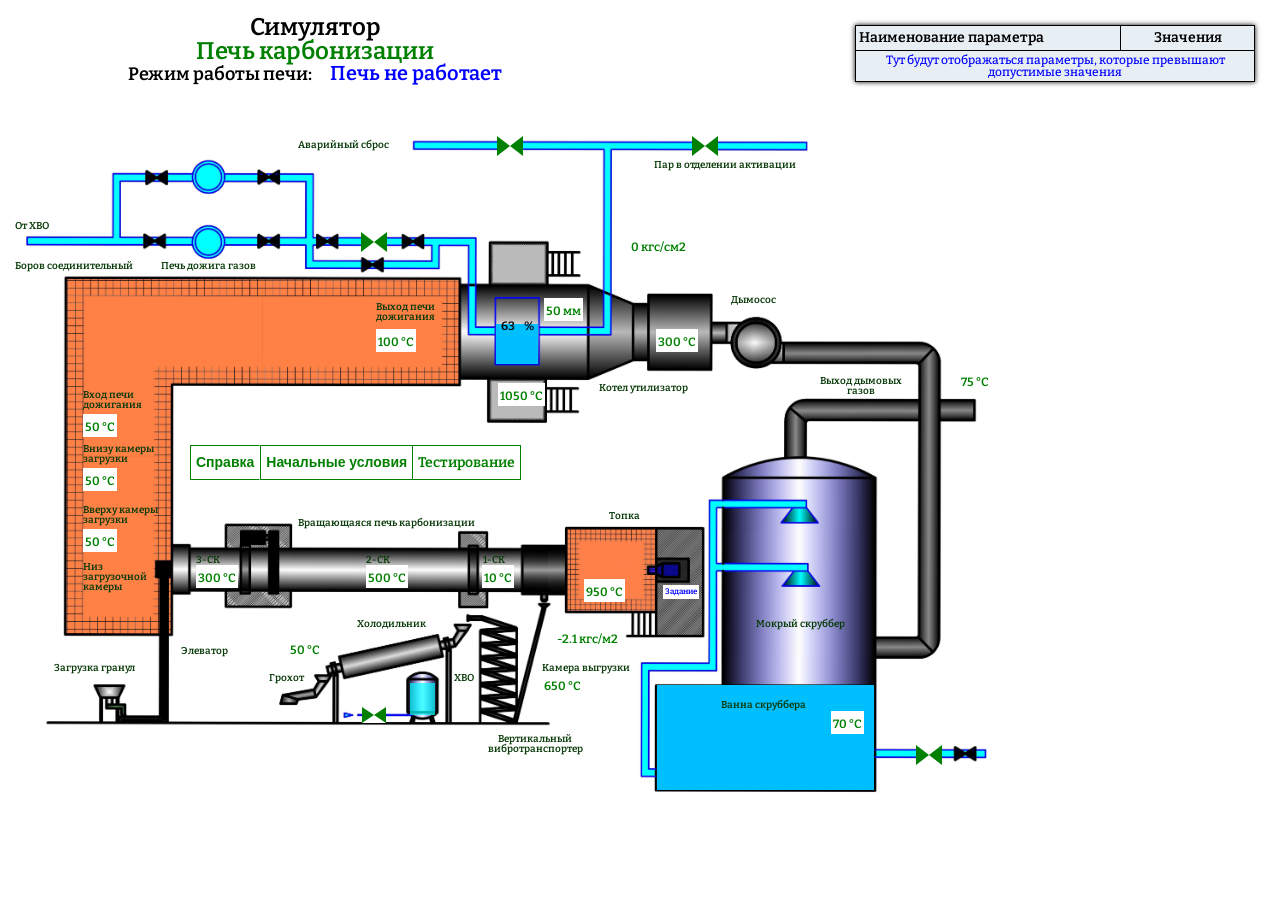
==== commit 3b323cb3: "add new params temperature" ====
--- a/public/index.html
+++ b/public/index.html
@@ -62,30 +62,30 @@
             <div class="modal-content__form-inputs">
               <div class="modal-content__input-box">
                 <div class="modal-content__title">
-                  <label class="modal-content__label" for="firstSkolzInputModal">1-СК</label>
+                  <label class="modal-content__label" for="firstSkolzInputModal">Темп-ра 1-СК</label>
                   <!-- <span class="modal-content__span">В установившимся режиме:</span>
                   <span class="modal-content__span-param">550-800&#176C</span> -->
                 </div>
                 <input class="modal-content__input" data-type="temperature" min="0" max="1500" step="1"
                   name="modalInputFirstSkolz" type="number" placeholder="Введите значение &#176C"
-                  id="firstSkolzInputModal">
+                  id="firstSkolzInputModal" value="10">
                 <span class="modal-content__error">Введите значение</span>
               </div>
               <div class="modal-content__input-box">
                 <div class="modal-content__title">
-                  <label class="modal-content__label" for="secondSkolzInputModal">2-СК</label>
+                  <label class="modal-content__label" for="secondSkolzInputModal"> Темп-ра 2-СК</label>
                   <!-- <span class="modal-content__span">В установившимся режиме:</span>
                   <span class="modal-content__span-param">не более 700&#176C</span> -->
                 </div>
                 <input class="modal-content__input " data-type="temperature" min="0" max="1500" step="1"
                   name="modalInputSecondSkolz" type="number" placeholder="Введите значение &#176C"
-                  id="secondSkolzInputModal">
+                  id="secondSkolzInputModal" value="500">
                 <span class="modal-content__error">Введите значение</span>
 
               </div>
               <div class="modal-content__input-box">
                 <div class="modal-content__title">
-                  <label class="modal-content__label" for="thirdSkolzInputModal">3-СК</label>
+                  <label class="modal-content__label" for="thirdSkolzInputModal">Темп-ра 3-СК</label>
                   <!-- <span class="modal-content__span">В установившимся режиме:</span>
                   <span class="modal-content__span-param">не более 400&#176C</span>
                   <span class="modal-content__span">При выходе на режим:</span>
@@ -93,27 +93,146 @@
                 </div>
                 <input class="modal-content__input" data-type="temperature" min="0" max="1500" step="1"
                   name="modalInputThirdSkolz" type="number" placeholder="Введите значение &#176C"
-                  id="thirdSkolzInputModal">
+                  id="thirdSkolzInputModal" value="300">
+                <span class="modal-content__error">Введите значение</span>
+              </div>
+
+              <div class="modal-content__input-box">
+                <div class="modal-content__title">
+                  <label class="modal-content__label" for="temperVTopkeInputModal">Темп-ра в топке</label>
+                  <!-- <span class="modal-content__span">В установившимся режиме:</span>
+                  <span class="modal-content__span-param">не более 700&#176C</span> -->
+                </div>
+                <input class="modal-content__input " data-type="temperature" min="0" max="1500" step="1"
+                  name="modalInputVTopke" type="number" placeholder="Введите значение &#176C"
+                  id="temperVTopkeInputModal" value="950">
+                <span class="modal-content__error">Введите значение</span>
+              </div>
+
+              <div class="modal-content__input-box">
+                <div class="modal-content__title">
+                  <label class="modal-content__label" for="temperKamerVygruzInputModal">Темп-ра камеры выгрузки</label>
+                  <!-- <span class="modal-content__span">В установившимся режиме:</span>
+                  <span class="modal-content__span-param">не более 700&#176C</span> -->
+                </div>
+                <input class="modal-content__input " data-type="temperature" min="0" max="1500" step="1"
+                  name="modalInputKamerVygruz" type="number" placeholder="Введите значение &#176C"
+                  id="temperKamerVygruzInputModal" value="650">
+                <span class="modal-content__error">Введите значение</span>
+              </div>
+
+              <div class="modal-content__input-box">
+                <div class="modal-content__title">
+                  <label class="modal-content__label" for="temperVerhKamerZagruzInputModal">Темп-ра верх камеры
+                    загрузки</label>
+                </div>
+                <input class="modal-content__input " data-type="temperature" min="0" max="1500" step="1"
+                  name="modalInputVerhKamerZagruz" type="number" placeholder="Введите значение &#176C"
+                  id="temperVerhKamerZagruzInputModal" value="50">
+                <span class="modal-content__error">Введите значение</span>
+              </div>
+
+              <div class="modal-content__input-box">
+                <div class="modal-content__title">
+                  <label class="modal-content__label" for="temperVnizKamerZagruzInputModal">Темп-ра низ камеры
+                    загрузки</label>
+                </div>
+                <input class="modal-content__input " data-type="temperature" min="0" max="1500" step="1"
+                  name="modalInputVnizKamerZagruz" type="number" placeholder="Введите значение &#176C"
+                  id="temperVnizKamerZagruzInputModal" value="50">
+                <span class="modal-content__error">Введите значение</span>
+              </div>
+
+              <div class="modal-content__input-box">
+                <div class="modal-content__title">
+                  <label class="modal-content__label" for="temperVhodPechDozhigInputModal">Темп-ра вход печи
+                    дожигания</label>
+                </div>
+                <input class="modal-content__input " data-type="temperature" min="0" max="1500" step="1"
+                  name="modalInputVhodPechDozhig" type="number" placeholder="Введите значение &#176C"
+                  id="temperVhodPechDozhigInputModal" value="50">
+                <span class="modal-content__error">Введите значение</span>
+              </div>
+
+              <div class="modal-content__input-box">
+                <div class="modal-content__title">
+                  <label class="modal-content__label" for="temperVyhodPechDozhigInputModal">Темп-ра выход печи
+                    дожигания</label>
+                </div>
+                <input class="modal-content__input " data-type="temperature" min="0" max="1500" step="1"
+                  name="modalInputVyhodPechDozhig" type="number" placeholder="Введите значение &#176C"
+                  id="temperVyhodPechDozhigInputModal" value="100">
+                <span class="modal-content__error">Введите значение</span>
+              </div>
+
+              <div class="modal-content__input-box">
+                <div class="modal-content__title">
+                  <label class="modal-content__label" for="temperGranulHolodInputModal">Темп-ра гранул после
+                    холод-ка</label>
+                </div>
+                <input class="modal-content__input " data-type="temperature" min="0" max="1500" step="1"
+                  name="modalInputGranulHolod" type="number" placeholder="Введите значение &#176C"
+                  id="temperGranulHolodInputModal" value="50">
+                <span class="modal-content__error">Введите значение</span>
+              </div>
+              <div class="modal-content__input-box">
+                <div class="modal-content__title">
+                  <label class="modal-content__label" for="temperGazovDoSkrubberInputModal">Темп-ра газов до
+                    скруббера</label>
+                </div>
+                <input class="modal-content__input" min="0" max="1500" step="1" name="modalInputTemperGazovDoSkrubber"
+                  type="number" placeholder="Введите значение &#176C" id="temperGazovDoSkrubberInputModal" value="300">
+                <span class="modal-content__error">Введите значение</span>
+              </div>
+              <div class="modal-content__input-box">
+                <div class="modal-content__title">
+                  <label class="modal-content__label" for="temperGazovPosleSkrubberInputModal">Темп-ра газов после
+                    скруббера</label>
+                </div>
+                <input class="modal-content__input" min="0" max="1500" step="1"
+                  name="modalInputTemperGazovPosleSkrubber" type="number" placeholder="Введите значение &#176C"
+                  id="temperGazovPosleSkrubberInputModal" value="75">
+                <span class="modal-content__error">Введите значение</span>
+              </div>
+              <div class="modal-content__input-box">
+                <div class="modal-content__title">
+                  <label class="modal-content__label" for="temperVodyVVanneSkrubberInputModal">Темп-ра воды в ванне
+                    скруббера</label>
+                </div>
+                <input class="modal-content__input" min="0" max="1500" step="1"
+                  name="modalInputTemperVodyVVanneSkrubber" type="number" placeholder="Введите значение &#176C"
+                  id="temperVodyVVanneSkrubberInputModal" value="70">
+                <span class="modal-content__error">Введите значение</span>
+              </div>
+              <div class="modal-content__input-box">
+                <div class="modal-content__title">
+                  <label class="modal-content__label" for="temperGazovKotelUtilizValInputModal">Темп-ра газов котла
+                    утилизатора</label>
+                </div>
+                <input class="modal-content__input" min="0" max="1500" step="1"
+                  name="modalInputTemperGazovKotelUtilizVal" type="number" placeholder="Введите значение &#176C"
+                  id="temperGazovKotelUtilizValInputModal" value="1050">
                 <span class="modal-content__error">Введите значение</span>
               </div>
               <div class="modal-content__input-box">
                 <label class="modal-content__label" for="pVbarabaneInputModal">Давление в барабане котла</label>
                 <input class="modal-content__input" data-type="pressure" min="0" max="20" step="0.1"
-                  name="modalPvBarabane" type="number" placeholder="Введите значение кгс/см2" id="pVbarabaneInputModal">
+                  name="modalPvBarabane" type="number" placeholder="Введите значение кгс/см2" id="pVbarabaneInputModal"
+                  value="0">
                 <span class="modal-content__error">Введите значение</span>
               </div>
               <div class="modal-content__input-box">
                 <label class="modal-content__label" for="razrezhVtopkeInputModal">Разрежение в топке печи</label>
                 <input class="modal-content__input" data-type="razrezh" min="-10" max="0" step="0.1"
                   name="modalPvBarabane" type="number" placeholder="Введите значение кгс/м2"
-                  id="razrezhVtopkeInputModal">
+                  id="razrezhVtopkeInputModal" value="-2.1">
                 <span class="modal-content__error">Введите значение</span>
               </div>
               <div class="modal-content__input-box">
                 <label class="modal-content__label" for="urovenVkotleInputModal">Уровень в котле</label>
                 <input class="modal-content__input" data-type="level" min="-150" max="150" step="1"
                   name="modalInputUrovenVkotle" type="number" placeholder="Введите значение мм"
-                  id="urovenVkotleInputModal">
+                  id="urovenVkotleInputModal" value="50">
                 <span class="modal-content__error">Введите значение</span>
               </div>
               <!-- <div class="modal-content__input-box">
@@ -136,11 +255,7 @@
                     placeholder="Введите значение &#176C" id="vKotleInput">
                   <label class="modal-content__label" for="vKotleInput">В котле утилизаторе</label>
                 </div>
-                <div class="modal-content__input-box">
-                  <input class="modal-content__input" min="0" max="1500" step="1" name="modalInputDoScrubbera"
-                    type="number" placeholder="Введите значение &#176C" id="doScrubberaInputModal">
-                  <label class="modal-content__label" for="doScrubberaInputModal">Газы до скруббера</label>
-                </div>
+
                 <div class="modal-content__input-box">
                   <input class="modal-content__input" min="0" max="1500" step="1" name="modalInputKameraVigruzki"
                     type="number" placeholder="Введите значение &#176C" id="kameraVigruzkiInputModal">
@@ -192,12 +307,67 @@
             </tr>
             <tr class="modal__table-tr">
               <td class="modal__table-td table__left" rowspan="2">Третья скользящая</td>
+              <td class="modal__table-td table__center">Выход на режим</td>
+              <td class="modal__table-td">не более 750&#176C</td>
+            </tr>
+            <tr class="modal__table-tr">
               <td class="modal__table-td table__center">Установившийся</td>
               <td class="modal__table-td">не более 400&#176C</td>
             </tr>
             <tr class="modal__table-tr">
-              <td class="modal__table-td table__center">Выход на режим</td>
-              <td class="modal__table-td table__center">не более 750&#176C</td>
+              <td class="modal__table-td table__left">Температура в топке печи</td>
+              <td class="modal__table-td table__center">Установившийся</td>
+              <td class="modal__table-td">не более 1000&#176C</td>
+            </tr>
+            <tr class="modal__table-tr">
+              <td class="modal__table-td table__left">Температура камеры выгрузки</td>
+              <td class="modal__table-td table__center">Установившийся</td>
+              <td class="modal__table-td">не более 750&#176C</td>
+            </tr>
+            <tr class="modal__table-tr">
+              <td class="modal__table-td table__left">Температура вверху камеры загрузки</td>
+              <td class="modal__table-td table__center">Установившийся</td>
+              <td class="modal__table-td">не более 1000&#176C</td>
+            </tr>
+            <tr class="modal__table-tr">
+              <td class="modal__table-td table__left">Температура внизу камеры загрузки</td>
+              <td class="modal__table-td table__center">Установившийся</td>
+              <td class="modal__table-td">не более 1100&#176C</td>
+            </tr>
+            <tr class="modal__table-tr">
+              <td class="modal__table-td table__left">Температура на входе печи дожигания</td>
+              <td class="modal__table-td table__center">Установившийся</td>
+              <td class="modal__table-td">не более 1150&#176C</td>
+            </tr>
+            <tr class="modal__table-tr">
+              <td class="modal__table-td table__left">Температура на выходе печи дожигания</td>
+              <td class="modal__table-td table__center">Установившийся</td>
+              <td class="modal__table-td">не более 1200&#176C</td>
+            </tr>
+            <tr class="modal__table-tr">
+              <td class="modal__table-td table__left">Температура гранул после холодильника</td>
+              <td class="modal__table-td table__center">Установившийся</td>
+              <td class="modal__table-td">не более 70&#176C</td>
+            </tr>
+            <tr class="modal__table-tr">
+              <td class="modal__table-td table__left">Температура газов до скруббера</td>
+              <td class="modal__table-td table__center">Установившийся</td>
+              <td class="modal__table-td">не более 400&#176C</td>
+            </tr>
+            <tr class="modal__table-tr">
+              <td class="modal__table-td table__left">Температура газов после скруббера</td>
+              <td class="modal__table-td table__center">Установившийся</td>
+              <td class="modal__table-td">не более 100&#176C</td>
+            </tr>
+            <tr class="modal__table-tr">
+              <td class="modal__table-td table__left">Температура воды в ванне скруббера</td>
+              <td class="modal__table-td table__center">Установившийся</td>
+              <td class="modal__table-td">не более 100&#176C</td>
+            </tr>
+            <tr class="modal__table-tr">
+              <td class="modal__table-td table__left">Температура газов котла утилизатора</td>
+              <td class="modal__table-td table__center">Установившийся</td>
+              <td class="modal__table-td">не более 100&#176C</td>
             </tr>
             <tr class="modal__table-tr">
               <td class="modal__table-td table__left">Давление в барабане котла</td>
@@ -520,10 +690,39 @@
             </div>
           </button>
         </div>
-        <div>
-          <p class="mnemo__modal-descr descr-reset">
-            Тут будет описание с выполнением каких то действий по нормализации параметра
-          </p>
+        <div class="troubleshooting">
+          <h3 class="troubleshooting__title title-reset">
+            Возможные причины и действия по устранению неполадок
+          </h3>
+          <p class="troubleshooting__descr descr-reset">
+            Нажмите на причину чтобы прочитать пошаговые действия
+          </p>
+          <div class="troubleshooting__section">
+            <div class="troubleshooting__item troubleshooting__item--cause">
+              <span class="troubleshooting__label">Причина:</span> Повышенная загрузка п/ф.
+            </div>
+            <div class="troubleshooting__item troubleshooting__item--action">
+              <span class="troubleshooting__label">Действие:</span> Снизить загрузку п/ф на 50-100 кг/ч
+            </div>
+          </div>
+          <div class="troubleshooting__section">
+            <div class="troubleshooting__item troubleshooting__item--cause">
+              <span class="troubleshooting__label">Причина:</span> Разрежение не соответствует нормативному показателю.
+            </div>
+            <div class="troubleshooting__item troubleshooting__item--action">
+              <span class="troubleshooting__label">Действие:</span> Снизить разрежение путем увеличения значения с
+              помощью частотного преобразователя вытяжного вентилятора (на щите управления).
+            </div>
+          </div>
+          <div class="troubleshooting__section">
+            <div class="troubleshooting__item troubleshooting__item--cause">
+              <span class="troubleshooting__label">Причина:</span> Отсутствие или низкая подача пара в выгрузочную
+              камеру.
+            </div>
+            <div class="troubleshooting__item troubleshooting__item--action">
+              <span class="troubleshooting__label">Действие:</span> Отрегулировать подачу пара.
+            </div>
+          </div>
         </div>
       </div>
     </div>
@@ -538,10 +737,39 @@
             </div>
           </button>
         </div>
-        <div>
-          <p class="mnemo__modal-descr descr-reset">
-            Тут будет описание с выполнением каких то действий по нормализации параметра
-          </p>
+        <div class="troubleshooting">
+          <h3 class="troubleshooting__title title-reset">
+            Возможные причины и действия по устранению неполадок
+          </h3>
+          <p class="troubleshooting__descr descr-reset">
+            Нажмите на причину чтобы прочитать пошаговые действия
+          </p>
+          <div class="troubleshooting__section">
+            <div class="troubleshooting__item troubleshooting__item--cause">
+              <span class="troubleshooting__label">Причина:</span> Повышенная загрузка п/ф.
+            </div>
+            <div class="troubleshooting__item troubleshooting__item--action">
+              <span class="troubleshooting__label">Действие:</span> Снизить загрузку п/ф на 50-100 кг/ч
+            </div>
+          </div>
+          <div class="troubleshooting__section">
+            <div class="troubleshooting__item troubleshooting__item--cause">
+              <span class="troubleshooting__label">Причина:</span> Разрежение не соответствует нормативному показателю.
+            </div>
+            <div class="troubleshooting__item troubleshooting__item--action">
+              <span class="troubleshooting__label">Действие:</span> Снизить разрежение путем увеличения значения с
+              помощью частотного преобразователя вытяжного вентилятора (на щите управления).
+            </div>
+          </div>
+          <div class="troubleshooting__section">
+            <div class="troubleshooting__item troubleshooting__item--cause">
+              <span class="troubleshooting__label">Причина:</span> Отсутствие или низкая подача пара в выгрузочную
+              камеру.
+            </div>
+            <div class="troubleshooting__item troubleshooting__item--action">
+              <span class="troubleshooting__label">Действие:</span> Отрегулировать подачу пара.
+            </div>
+          </div>
         </div>
       </div>
     </div>
@@ -556,17 +784,46 @@
             </div>
           </button>
         </div>
-        <div>
-          <p class="mnemo__modal-descr descr-reset">
-            Тут будет описание с выполнением каких то действий по нормализации параметра
-          </p>
+        <div class="troubleshooting">
+          <h3 class="troubleshooting__title title-reset">
+            Возможные причины и действия по устранению неполадок
+          </h3>
+          <p class="troubleshooting__descr descr-reset">
+            Нажмите на причину чтобы прочитать пошаговые действия
+          </p>
+          <div class="troubleshooting__section">
+            <div class="troubleshooting__item troubleshooting__item--cause">
+              <span class="troubleshooting__label">Причина:</span> Повышенная загрузка п/ф.
+            </div>
+            <div class="troubleshooting__item troubleshooting__item--action">
+              <span class="troubleshooting__label">Действие:</span> Снизить загрузку п/ф на 50-100 кг/ч
+            </div>
+          </div>
+          <div class="troubleshooting__section">
+            <div class="troubleshooting__item troubleshooting__item--cause">
+              <span class="troubleshooting__label">Причина:</span> Низкое разрежение.
+            </div>
+            <div class="troubleshooting__item troubleshooting__item--action">
+              <span class="troubleshooting__label">Действие:</span> Снизить разрежение путем увеличения значения с
+              помощью частотного преобразователя вытяжного вентилятора (на щите управления).
+            </div>
+          </div>
+          <div class="troubleshooting__section">
+            <div class="troubleshooting__item troubleshooting__item--cause">
+              <span class="troubleshooting__label">Причина:</span> Отсутствие или низкая подача пара в выгрузочную
+              камеру.
+            </div>
+            <div class="troubleshooting__item troubleshooting__item--action">
+              <span class="troubleshooting__label">Действие:</span> Отрегулировать подачу пара.
+            </div>
+          </div>
         </div>
       </div>
     </div>
     <div class="mnemo__modal-background modal-param-bg-js">
-      <div class="mnemo__modal-start modal-param-js modal-param-js--davl-v-barabane">
+      <div class="mnemo__modal-start modal-param-js modal-param-js--temper-v-topke">
         <div class="mnemo__modal-title">
-          <h2 class="mnemo__modal-title-text title-reset">Давление в барабане</h2>
+          <h2 class="mnemo__modal-title-text title-reset">Температура в топке</h2>
           <button class="mnemo__modal-close modal-param-close-js btn-reset">
             <div class="krest">
               <span class="line-1"></span>
@@ -574,338 +831,898 @@
             </div>
           </button>
         </div>
-        <div>
-          <p class="mnemo__modal-descr descr-reset">
-            Тут будет описание с выполнением каких то действий по нормализации параметра
-          </p>
-        </div>
-      </div>
-    </div>
-    <div class="mnemo__modal-background modal-param-bg-js">
-      <div class="mnemo__modal-start modal-param-js modal-param-js--razrezh-v-topke">
-        <div class="mnemo__modal-title">
-          <h2 class="mnemo__modal-title-text title-reset">Разрежение в топке печи</h2>
-          <button class="mnemo__modal-close modal-param-close-js btn-reset">
-            <div class="krest">
-              <span class="line-1"></span>
-              <span class="line-2"></span>
-            </div>
-          </button>
-        </div>
-        <div>
-          <p class="mnemo__modal-descr descr-reset">
-            Тут будет описание с выполнением каких то действий по нормализации параметра
-          </p>
-        </div>
-      </div>
-    </div>
-    <div class="mnemo__modal-background modal-param-bg-js">
-      <div class="mnemo__modal-start modal-param-js modal-param-js--uroven-v-kotle">
-        <div class="mnemo__modal-title">
-          <h2 class="mnemo__modal-title-text title-reset">Уровень в котле</h2>
-          <button class="mnemo__modal-close modal-param-close-js btn-reset">
-            <div class="krest">
-              <span class="line-1"></span>
-              <span class="line-2"></span>
-            </div>
-          </button>
-        </div>
-        <div>
-          <p class="mnemo__modal-descr descr-reset">
-            Тут будет описание с выполнением каких то действий по нормализации параметра
-          </p>
-        </div>
-      </div>
-    </div>
-
-
-    <!-- <div class="mnemo__background"></div> -->
-    <div class="mnemo">
-      <!-- <div class="light-alarm">
+        <div class="troubleshooting">
+          <h3 class="troubleshooting__title title-reset">
+            Возможные причины и действия по устранению неполадок
+          </h3>
+          <p class="troubleshooting__descr descr-reset">
+            Нажмите на причину чтобы прочитать пошаговые действия
+          </p>
+          <div class="troubleshooting__section">
+            <div class="troubleshooting__item troubleshooting__item--cause">
+              <span class="troubleshooting__label">Причина:</span> Повышенная загрузка п/ф.
+            </div>
+            <div class="troubleshooting__item troubleshooting__item--action">
+              <span class="troubleshooting__label">Действие:</span> Снизить загрузку п/ф на 50-100 кг/ч
+            </div>
+          </div>
+          <div class="troubleshooting__section">
+            <div class="troubleshooting__item troubleshooting__item--cause">
+              <span class="troubleshooting__label">Причина:</span> Разрежение не соответствует нормативному показателю.
+            </div>
+            <div class="troubleshooting__item troubleshooting__item--action">
+              <span class="troubleshooting__label">Действие:</span> Снизить разрежение путем увеличения значения с
+              помощью частотного преобразователя вытяжного вентилятора (на щите управления).
+            </div>
+          </div>
+          <div class="troubleshooting__section">
+            <div class="troubleshooting__item troubleshooting__item--cause">
+              <span class="troubleshooting__label">Причина:</span> Отсутствие или низкая подача пара в выгрузочную
+              камеру.
+            </div>
+            <div class="troubleshooting__item troubleshooting__item--action">
+              <span class="troubleshooting__label">Действие:</span> Отрегулировать подачу пара.
+            </div>
+          </div>
+        </div>
+      </div>
+    </div>
+  </div>
+  <div class="mnemo__modal-background modal-param-bg-js">
+    <div class="mnemo__modal-start modal-param-js modal-param-js--temper-kamer-vygruz">
+      <div class="mnemo__modal-title">
+        <h2 class="mnemo__modal-title-text title-reset">Температура камеры выгрузки</h2>
+        <button class="mnemo__modal-close modal-param-close-js btn-reset">
+          <div class="krest">
+            <span class="line-1"></span>
+            <span class="line-2"></span>
+          </div>
+        </button>
+      </div>
+      <div class="troubleshooting">
+        <h3 class="troubleshooting__title title-reset">
+          Возможные причины и действия по устранению неполадок
+        </h3>
+        <p class="troubleshooting__descr descr-reset">
+          Нажмите на причину чтобы прочитать пошаговые действия
+        </p>
+        <div class="troubleshooting__section">
+          <div class="troubleshooting__item troubleshooting__item--cause">
+            <span class="troubleshooting__label">Причина:</span> Повышенная загрузка п/ф.
+          </div>
+          <div class="troubleshooting__item troubleshooting__item--action">
+            <span class="troubleshooting__label">Действие:</span> Снизить загрузку п/ф на 50-100 кг/ч
+          </div>
+        </div>
+        <div class="troubleshooting__section">
+          <div class="troubleshooting__item troubleshooting__item--cause">
+            <span class="troubleshooting__label">Причина:</span> Разрежение не соответствует нормативному показателю.
+          </div>
+          <div class="troubleshooting__item troubleshooting__item--action">
+            <span class="troubleshooting__label">Действие:</span> Снизить разрежение путем увеличения значения с
+            помощью частотного преобразователя вытяжного вентилятора (на щите управления).
+          </div>
+        </div>
+        <div class="troubleshooting__section">
+          <div class="troubleshooting__item troubleshooting__item--cause">
+            <span class="troubleshooting__label">Причина:</span> Отсутствие или низкая подача пара в выгрузочную
+            камеру.
+          </div>
+          <div class="troubleshooting__item troubleshooting__item--action">
+            <span class="troubleshooting__label">Действие:</span> Отрегулировать подачу пара.
+          </div>
+        </div>
+      </div>
+    </div>
+  </div>
+  <div class="mnemo__modal-background modal-param-bg-js">
+    <div class="mnemo__modal-start modal-param-js modal-param-js--temper-verh-kamer-zagruz">
+      <div class="mnemo__modal-title">
+        <h2 class="mnemo__modal-title-text title-reset">Температура вверху камеры загрузки</h2>
+        <button class="mnemo__modal-close modal-param-close-js btn-reset">
+          <div class="krest">
+            <span class="line-1"></span>
+            <span class="line-2"></span>
+          </div>
+        </button>
+      </div>
+      <div class="troubleshooting">
+        <h3 class="troubleshooting__title title-reset">
+          Возможные причины и действия по устранению неполадок
+        </h3>
+        <p class="troubleshooting__descr descr-reset">
+          Нажмите на причину чтобы прочитать пошаговые действия
+        </p>
+        <div class="troubleshooting__section">
+          <div class="troubleshooting__item troubleshooting__item--cause">
+            <span class="troubleshooting__label">Причина:</span> Подсосы воздуха через сальниковые уплотнения в камерах
+            загрузки или выгрузки.
+          </div>
+          <div class="troubleshooting__item troubleshooting__item--action">
+            <span class="troubleshooting__label">Действие:</span> Вызвать дежурного слесаря для регулировки сальниковых
+            уплотнений.
+          </div>
+        </div>
+      </div>
+    </div>
+  </div>
+  <div class="mnemo__modal-background modal-param-bg-js">
+    <div class="mnemo__modal-start modal-param-js modal-param-js--temper-vniz-kamer-zagruz">
+      <div class="mnemo__modal-title">
+        <h2 class="mnemo__modal-title-text title-reset">Температура внизу камеры загрузки</h2>
+        <button class="mnemo__modal-close modal-param-close-js btn-reset">
+          <div class="krest">
+            <span class="line-1"></span>
+            <span class="line-2"></span>
+          </div>
+        </button>
+      </div>
+      <div class="troubleshooting">
+        <h3 class="troubleshooting__title title-reset">
+          Возможные причины и действия по устранению неполадок
+        </h3>
+        <p class="troubleshooting__descr descr-reset">
+          Нажмите на причину чтобы прочитать пошаговые действия
+        </p>
+        <div class="troubleshooting__section">
+          <div class="troubleshooting__item troubleshooting__item--cause">
+            <span class="troubleshooting__label">Причина:</span> Подсос воздуха в камере загрузки.
+          </div>
+          <div class="troubleshooting__item troubleshooting__item--action">
+            <span class="troubleshooting__label">Действие:</span> Вызвать дежурного слесаря для регулировки сальниковых
+            уплотнений.
+          </div>
+        </div>
+        <div class="troubleshooting__section">
+          <div class="troubleshooting__item troubleshooting__item--cause">
+            <span class="troubleshooting__label">Причина:</span> Повышенный расход воздуха на догорание газов
+            карбонизации.
+          </div>
+          <div class="troubleshooting__item troubleshooting__item--action">
+            <span class="troubleshooting__label">Действие:</span> Отключить вентиляторы (1 или 2) подачи воздуха в
+            камеру загрузки.
+          </div>
+        </div>
+      </div>
+    </div>
+  </div>
+  <div class="mnemo__modal-background modal-param-bg-js">
+    <div class="mnemo__modal-start modal-param-js modal-param-js--temper-vhod-pech-dozhig">
+      <div class="mnemo__modal-title">
+        <h2 class="mnemo__modal-title-text title-reset">Температура на входе печи дожигания</h2>
+        <button class="mnemo__modal-close modal-param-close-js btn-reset">
+          <div class="krest">
+            <span class="line-1"></span>
+            <span class="line-2"></span>
+          </div>
+        </button>
+      </div>
+      <div class="troubleshooting">
+        <h3 class="troubleshooting__title title-reset">
+          Возможные причины и действия по устранению неполадок
+        </h3>
+        <p class="troubleshooting__descr descr-reset">
+          Нажмите на причину чтобы прочитать пошаговые действия
+        </p>
+        <div class="troubleshooting__section">
+          <div class="troubleshooting__item troubleshooting__item--cause">
+            <span class="troubleshooting__label">Причина:</span> Повышенная загрузка п/ф.
+          </div>
+          <div class="troubleshooting__item troubleshooting__item--action">
+            <span class="troubleshooting__label">Действие:</span>
+            <p>Снизить загрузку на 50 кг, в случае дальнейшего роста еще снизить загрузку на 50 кг.</p>
+            <p>При отрицательном результате – остановить загрузку на 2-3 ч.</p>
+            <p>При этом разрежение в топке должно быть в пределах минус (1,0-4,0) кгс/м2, а уровень воды в
+              котле-утилизаторе – не менее 100 мм.</p>
+          </div>
+        </div>
+      </div>
+    </div>
+  </div>
+  <div class="mnemo__modal-background modal-param-bg-js">
+    <div class="mnemo__modal-start modal-param-js modal-param-js--temper-vyhod-pech-dozhig">
+      <div class="mnemo__modal-title">
+        <h2 class="mnemo__modal-title-text title-reset">Температура на выходе печи дожигания</h2>
+        <button class="mnemo__modal-close modal-param-close-js btn-reset">
+          <div class="krest">
+            <span class="line-1"></span>
+            <span class="line-2"></span>
+          </div>
+        </button>
+      </div>
+      <div class="troubleshooting">
+        <h3 class="troubleshooting__title title-reset">
+          Возможные причины и действия по устранению неполадок
+        </h3>
+        <p class="troubleshooting__descr descr-reset">
+          Нажмите на причину чтобы прочитать пошаговые действия
+        </p>
+        <div class="troubleshooting__section">
+          <div class="troubleshooting__item troubleshooting__item--cause">
+            <span class="troubleshooting__label">Причина:</span> Повышенная загрузка п/ф.
+          </div>
+          <div class="troubleshooting__item troubleshooting__item--action">
+            <span class="troubleshooting__label">Действие:</span>
+            <p>Снизить загрузку на 50 кг, в случае дальнейшего роста еще снизить загрузку на 50 кг.</p>
+            <p>При отрицательном результате – остановить загрузку на 2-3 ч.</p>
+            <p>При этом разрежение в топке должно быть в пределах минус (1,0-4,0) кгс/м2, а уровень воды в
+              котле-утилизаторе – не менее 100 мм.</p>
+            <p>Отключить вентилятор камеры загрузки.</p>
+          </div>
+        </div>
+      </div>
+    </div>
+  </div>
+  <div class="mnemo__modal-background modal-param-bg-js">
+    <div class="mnemo__modal-start modal-param-js modal-param-js--granul-holod-zagruz">
+      <div class="mnemo__modal-title">
+        <h2 class="mnemo__modal-title-text title-reset">Температура гранул после холодильника</h2>
+        <button class="mnemo__modal-close modal-param-close-js btn-reset">
+          <div class="krest">
+            <span class="line-1"></span>
+            <span class="line-2"></span>
+          </div>
+        </button>
+      </div>
+      <div class="troubleshooting">
+        <h3 class="troubleshooting__title title-reset">
+          Возможные причины и действия по устранению неполадок
+        </h3>
+        <p class="troubleshooting__descr descr-reset">
+          Нажмите на причину чтобы прочитать пошаговые действия
+        </p>
+        <div class="troubleshooting__section">
+          <div class="troubleshooting__item troubleshooting__item--cause">
+            <span class="troubleshooting__label">Причина:</span> Воздушная пробка в охлаждающем барабане.
+          </div>
+          <div class="troubleshooting__item troubleshooting__item--action">
+            <span class="troubleshooting__label">Действие:</span> Остановить вращение барабана охлаждающего в положение
+            крана сброса вверху, открыть кран сброса воды и спустить воздух или пар в течение 20 с.
+          </div>
+        </div>
+        <div class="troubleshooting__section">
+          <div class="troubleshooting__item troubleshooting__item--cause">
+            <span class="troubleshooting__label">Причина:</span> Высокая загрузка п/ф.
+          </div>
+          <div class="troubleshooting__item troubleshooting__item--action">
+            <span class="troubleshooting__label">Действие:</span> Снизить загрузку п/ф на 50 кг.
+          </div>
+        </div>
+        <div class="troubleshooting__section">
+          <div class="troubleshooting__item troubleshooting__item--cause">
+            <span class="troubleshooting__label">Причина:</span> Недостаточная подача воды на охлаждение → встал насос
+            ХОВ или закрыта запорная арматура.
+          </div>
+          <div class="troubleshooting__item troubleshooting__item--action">
+            <span class="troubleshooting__label">Действие:</span> Вызвать дежурных электрика и слесаря, проверить:
+            <p>- работу насоса ХОВ, запорную арматуру, при необходимости открыть;</p>
+            <p>- подачу воды в питатель вибрационный горизонтальный, в случае необходимости отрегулировать расход воды.
+            </p>
+          </div>
+        </div>
+      </div>
+    </div>
+  </div>
+  <div class="mnemo__modal-background modal-param-bg-js">
+    <div class="mnemo__modal-start modal-param-js modal-param-js--temper-gazov-do-skrubber">
+      <div class="mnemo__modal-title">
+        <h2 class="mnemo__modal-title-text title-reset">Температура газов до скруббера</h2>
+        <button class="mnemo__modal-close modal-param-close-js btn-reset">
+          <div class="krest">
+            <span class="line-1"></span>
+            <span class="line-2"></span>
+          </div>
+        </button>
+      </div>
+      <div class="troubleshooting">
+        <h3 class="troubleshooting__title title-reset">
+          Возможные причины и действия по устранению неполадок
+        </h3>
+        <p class="troubleshooting__descr descr-reset">
+          Нажмите на причину чтобы прочитать пошаговые действия
+        </p>
+        <div class="troubleshooting__section">
+          <div class="troubleshooting__item troubleshooting__item--cause">
+            <span class="troubleshooting__label">Причина:</span> Повышенная загрузка п/ф.
+          </div>
+          <div class="troubleshooting__item troubleshooting__item--action">
+            <span class="troubleshooting__label">Действие:</span> Снизить загрузку на 50 кг, в случае дальнейшего роста
+            еще снизить загрузку на 50 кг. При отрица-тельном результате – остановить загрузку на 2-3 ч.
+            При этом разрежение в топке должно быть в пре-делах минус (1,0-4,0) кгс/м2, а уровень воды в
+            кот-ле-утилизаторе – не менее 100 мм.
+            .
+          </div>
+        </div>
+      </div>
+    </div>
+  </div>
+  <div class="mnemo__modal-background modal-param-bg-js">
+    <div class="mnemo__modal-start modal-param-js modal-param-js--temper-gazov-posle-skrubber">
+      <div class="mnemo__modal-title">
+        <h2 class="mnemo__modal-title-text title-reset">Температура газов после скруббера</h2>
+        <button class="mnemo__modal-close modal-param-close-js btn-reset">
+          <div class="krest">
+            <span class="line-1"></span>
+            <span class="line-2"></span>
+          </div>
+        </button>
+      </div>
+      <div class="troubleshooting">
+        <h3 class="troubleshooting__title title-reset">
+          Возможные причины и действия по устранению неполадок
+        </h3>
+        <p class="troubleshooting__descr descr-reset">
+          Нажмите на причину чтобы прочитать пошаговые действия
+        </p>
+        <div class="troubleshooting__section">
+          <div class="troubleshooting__item troubleshooting__item--cause">
+            <span class="troubleshooting__label">Причина:</span> Снижение производительности цирку-ляционного насоса
+            подачи воды на очистку и охлаждение дымовых газов.
+          </div>
+          <div class="troubleshooting__item troubleshooting__item--action">
+            <span class="troubleshooting__label">Действие:</span> Снизить загрузку. Увеличить подачу насосом воды на
+            очистку и охлаждение дымовых газов.
+            .
+          </div>
+        </div>
+        <div class="troubleshooting__section">
+          <div class="troubleshooting__item troubleshooting__item--cause">
+            <span class="troubleshooting__label">Причина:</span> Забивка форсунок скруббера мокрой очистки.
+          </div>
+          <div class="troubleshooting__item troubleshooting__item--action">
+            <span class="troubleshooting__label">Действие:</span> После остановки печи карбонизации произвести чистку
+            форсунок.
+          </div>
+        </div>
+        <div class="troubleshooting__section">
+          <div class="troubleshooting__item troubleshooting__item--cause">
+            <span class="troubleshooting__label">Причина:</span> Недостаточный объем воды в резервуаре для воды ,
+            повышение температуры воды выше норматива. Отсутствие подпитки из тр/пр воды, поломка крана шарового с
+            эл/задвижкой.
+          </div>
+          <div class="troubleshooting__item troubleshooting__item--action">
+            <span class="troubleshooting__label">Действие:</span> Принять меры по устранению неисправности
+            ав-томатической запорной арматуры, дополнить ре-зервуар водой до рабочего уровня.
+          </div>
+        </div>
+      </div>
+    </div>
+  </div>
+  <div class="mnemo__modal-background modal-param-bg-js">
+    <div class="mnemo__modal-start modal-param-js modal-param-js--temper-vody-v-vanne-skrubber">
+      <div class="mnemo__modal-title">
+        <h2 class="mnemo__modal-title-text title-reset">Температура воды в ванне скруббера</h2>
+        <button class="mnemo__modal-close modal-param-close-js btn-reset">
+          <div class="krest">
+            <span class="line-1"></span>
+            <span class="line-2"></span>
+          </div>
+        </button>
+      </div>
+      <div class="troubleshooting">
+        <h3 class="troubleshooting__title title-reset">
+          Возможные причины и действия по устранению неполадок
+        </h3>
+        <p class="troubleshooting__descr descr-reset">
+          Нажмите на причину чтобы прочитать пошаговые действия
+        </p>
+        <div class="troubleshooting__section">
+          <div class="troubleshooting__item troubleshooting__item--cause">
+            <span class="troubleshooting__label">Причина:</span> Отсутствие подпитки из тр/пр воды, по-ломка крана
+            шарового с эл/задвижкой.
+          </div>
+          <div class="troubleshooting__item troubleshooting__item--action">
+            <span class="troubleshooting__label">Действие:</span> Принять меры по устранению неисправности
+            ав-томатической запорной арматуры, заполнить ре-зервуар водой до рабочего уровня.
+          </div>
+        </div>
+        <div class="troubleshooting__section">
+          <div class="troubleshooting__item troubleshooting__item--cause">
+            <span class="troubleshooting__label">Причина:</span> Увеличение количества дымовых газов.
+          </div>
+          <div class="troubleshooting__item troubleshooting__item--action">
+            <span class="troubleshooting__label">Действие:</span> Снизить загрузку п/ф на 50-100 кг/ч. Проверить работу
+            циркуляционного насоса.
+          </div>
+        </div>
+      </div>
+    </div>
+  </div>
+  <div class="mnemo__modal-background modal-param-bg-js">
+    <div class="mnemo__modal-start modal-param-js modal-param-js--temper-gazov-kotel-utiliz-val">
+      <div class="mnemo__modal-title">
+        <h2 class="mnemo__modal-title-text title-reset">Температура газов котла утилизатора</h2>
+        <button class="mnemo__modal-close modal-param-close-js btn-reset">
+          <div class="krest">
+            <span class="line-1"></span>
+            <span class="line-2"></span>
+          </div>
+        </button>
+      </div>
+      <div class="troubleshooting">
+        <h3 class="troubleshooting__title title-reset">
+          Возможные причины и действия по устранению неполадок
+        </h3>
+        <p class="troubleshooting__descr descr-reset">
+          Нажмите на причину чтобы прочитать пошаговые действия
+        </p>
+        <div class="troubleshooting__section">
+          <div class="troubleshooting__item troubleshooting__item--cause">
+            <span class="troubleshooting__label">Причина:</span> Повышенная загрузка п/ф.
+          </div>
+          <div class="troubleshooting__item troubleshooting__item--action">
+            <span class="troubleshooting__label">Действие:</span> Снизить загрузку п/ф на 50-100 кг/ч
+          </div>
+        </div>
+        <div class="troubleshooting__section">
+          <div class="troubleshooting__item troubleshooting__item--cause">
+            <span class="troubleshooting__label">Причина:</span> Низкое разрежение.
+          </div>
+          <div class="troubleshooting__item troubleshooting__item--action">
+            <span class="troubleshooting__label">Действие:</span> Отрегулировать разрежение путем увеличения зна-чения
+            на частотном преобразователе вытяжного вентилятора (на щите управления). Проверить от-крытие дросселя на
+            вытяжном вентиляторе.
+          </div>
+        </div>
+      </div>
+    </div>
+  </div>
+  <div class="mnemo__modal-background modal-param-bg-js">
+    <div class="mnemo__modal-start modal-param-js modal-param-js--davl-v-barabane">
+      <div class="mnemo__modal-title">
+        <h2 class="mnemo__modal-title-text title-reset">Давление в барабане</h2>
+        <button class="mnemo__modal-close modal-param-close-js btn-reset">
+          <div class="krest">
+            <span class="line-1"></span>
+            <span class="line-2"></span>
+          </div>
+        </button>
+      </div>
+      <div>
+        <p class="mnemo__modal-descr descr-reset">
+          Тут будет описание с выполнением каких то действий по нормализации параметра
+        </p>
+      </div>
+    </div>
+  </div>
+  <div class="mnemo__modal-background modal-param-bg-js">
+    <div class="mnemo__modal-start modal-param-js modal-param-js--razrezh-v-topke">
+      <div class="mnemo__modal-title">
+        <h2 class="mnemo__modal-title-text title-reset">Разрежение в топке печи</h2>
+        <button class="mnemo__modal-close modal-param-close-js btn-reset">
+          <div class="krest">
+            <span class="line-1"></span>
+            <span class="line-2"></span>
+          </div>
+        </button>
+      </div>
+      <div>
+        <p class="mnemo__modal-descr descr-reset">
+          Тут будет описание с выполнением каких то действий по нормализации параметра
+        </p>
+      </div>
+    </div>
+  </div>
+  <div class="mnemo__modal-background modal-param-bg-js">
+    <div class="mnemo__modal-start modal-param-js modal-param-js--uroven-v-kotle">
+      <div class="mnemo__modal-title">
+        <h2 class="mnemo__modal-title-text title-reset">Уровень в котле</h2>
+        <button class="mnemo__modal-close modal-param-close-js btn-reset">
+          <div class="krest">
+            <span class="line-1"></span>
+            <span class="line-2"></span>
+          </div>
+        </button>
+      </div>
+      <div>
+        <p class="mnemo__modal-descr descr-reset">
+          Тут будет описание с выполнением каких то действий по нормализации параметра
+        </p>
+      </div>
+    </div>
+  </div>
+
+
+  <!-- <div class="mnemo__background"></div> -->
+  <div class="mnemo">
+    <!-- <div class="light-alarm">
         <div class="light-alarm__content">
           Сирена
         </div>
       </div> -->
 
-      <!-- <div class="mnemo__gif mnemo__gif-1">
+    <!-- <div class="mnemo__gif mnemo__gif-1">
           <#PasspValue PasspType=9 PasspID=5 Type="Pictures" [true]="pic\images\fire-gif.gif"
                           [false]="pic\images\none.gif">
         </div> -->
 
-      <!-- <div class="mnemo__gif mnemo__gif-2">
+    <!-- <div class="mnemo__gif mnemo__gif-2">
           <img src="../../../pic/images/ventilator.png" alt="img">
         </div> -->
 
-      <!-- <div class="mnemo__gif mnemo__gif-3">
+    <!-- <div class="mnemo__gif mnemo__gif-3">
         </div> -->
 
-      <div class="mnemo__kran-vert kran-1">
-        <div class="mnemo__kran-box">
-          <div class="mnemo__triangle1 mnemo__kran-img mnemo__kran1-left">
-
-          </div>
-          <div class="mnemo__triangle2 mnemo__kran1-right"></div>
-        </div>
-      </div>
-
-      <div class="mnemo__kran-vert kran-2">
-        <div class="mnemo__kran-box">
-          <div class="mnemo__triangle1-small mnemo__kran2-img mnemo__kran2-left">
-
-          </div>
-          <div class="mnemo__triangle2-small mnemo__kran2-right"></div>
-        </div>
-      </div>
-
-      <div class="mnemo__kran-vert kran-3">
-        <div class="mnemo__kran-box">
-          <div class="mnemo__triangle1 mnemo__kran3-img mnemo__kran3-left">
-
-          </div>
-          <div class="mnemo__triangle2 mnemo__kran3-right"></div>
-        </div>
-      </div>
-
-      <div class="mnemo__kran-vert kran-4">
-        <div class="mnemo__kran-box">
-          <div class="mnemo__triangle1 mnemo__kran4-img mnemo__kran4-left">
-
-          </div>
-          <div class="mnemo__triangle2 mnemo__kran4-right"></div>
-        </div>
-      </div>
-
-      <div class="mnemo__kran-vert kran-5">
-        <div class="mnemo__kran-box">
-          <div class="mnemo__triangle1 mnemo__kran5-left">
-          </div>
-          <div class="mnemo__triangle2 mnemo__kran5-right"></div>
-        </div>
-      </div>
-
-      <img class="mnemo__img" src="img/pech-vr.jpg">
-      <div class="mnemo__param-descr ot-hvo-text">От ХВО</div>
-      <div class="mnemo__param-descr avarini-sbros-text">Аварийный сброс</div>
-      <div class="mnemo__param-descr par-v-otdelenii-activatsi-text">Пар в отделении активации</div>
-      <div class="mnemo__param-descr borov-soedinitelni-text">Боров соединительный</div>
-      <div class="mnemo__param-descr pech-doziga-gazov-text">Печь дожига газов</div>
-      <div class="mnemo__param-descr dymosos-text">Дымосос</div>
-      <div class="mnemo__param-descr kotel-utilizator-text">Котел утилизатор</div>
-      <div class="mnemo__param-descr vyhod-dymovyh-gazov-text">Выход дымовых газов</div>
-      <div class="mnemo__param-descr mokriy-skruber-text">Мокрый скруббер</div>
-      <div class="mnemo__param-descr topka-text">Топка</div>
-      <div class="mnemo__param-descr vanna-skrubbera-text">Ванна скруббера</div>
-      <div class="mnemo__param-descr goriz-vibrotransporter-text">Вертикальный вибротранспортер</div>
-      <div class="mnemo__param-descr vr-pech-carboniz-text">Вращающаяся печь карбонизации</div>
-      <div class="mnemo__param-descr hvo-text">ХВО</div>
-      <div class="mnemo__param-descr holodilnik-text">Холодильник</div>
-      <div class="mnemo__param-descr grohot-text">Грохот</div>
-      <div class="mnemo__param-descr elevator-text">Элеватор</div>
-      <div class="mnemo__param-descr zagruzka-granul-text">Загрузка гранул</div>
-      <div class="mnemo__param-descr niz-zagr-kam-text">Низ загрузочной камеры</div>
-      <div class="mnemo__param-descr vigruzka-kam-text">Камера выгрузки</div>
-      <div class="mnemo__param-descr vniz-kamery-zagruzki-text">Внизу камеры загрузки </div>
-      <div class="mnemo__param-descr vverh-kamery-zagruzki-text">Вверху камеры загрузки </div>
-      <div class="mnemo__param-descr vhod-pechi-doziganiy-text">Вход печи дожигания </div>
-      <div class="mnemo__param-descr vyhod-pechi-doziganiy-text">Выход печи дожигания </div>
-      <div class="mnemo__param-descr zadanie-temper-na-gorelky-text">Задание</div>
-      <div class="mnemo__param-descr first-skolz-text">1-СК</div>
-      <div class="mnemo__param-descr second-skolz-text">2-СК</div>
-      <div class="mnemo__param-descr third-skolz-text">3-СК</div>
-
-
-
-
-
-
-      <div class="column column-hvo">
-        <div class="column__box">
-          <span class="column-hvo__span-1"></span>
-          <!-- <span class="column-hvo__span-2">%</span> -->
-        </div>
-        <div class="column-hvo__percent">
-        </div>
-      </div>
-
-      <div class="column column-skrubber">
-        <div class="column__box">
-          <span class="column-skrubber__span-1"></span>
-          <!-- <span class="column-skrubber__span-2">%</span> -->
-        </div>
-        <div class="column-skrubber__percent">
-        </div>
-      </div>
-
-      <div class="column column-kotel">
-        <div class="column__box">
-          <span class="column-kotel__span-1"></span>
-          <span class="column-kotel__span-2">%</span>
-        </div>
-        <div class="column-kotel__percent">
-        </div>
-      </div>
-
-
-
-
-
-
-
-
-      <!-- <div class="mnemo__param v-techke">
+    <div class="mnemo__kran-vert kran-1">
+      <div class="mnemo__kran-box">
+        <div class="mnemo__triangle1 mnemo__kran-img mnemo__kran1-left">
+
+        </div>
+        <div class="mnemo__triangle2 mnemo__kran1-right"></div>
+      </div>
+    </div>
+
+    <div class="mnemo__kran-vert kran-2">
+      <div class="mnemo__kran-box">
+        <div class="mnemo__triangle1-small mnemo__kran2-img mnemo__kran2-left">
+
+        </div>
+        <div class="mnemo__triangle2-small mnemo__kran2-right"></div>
+      </div>
+    </div>
+
+    <div class="mnemo__kran-vert kran-3">
+      <div class="mnemo__kran-box">
+        <div class="mnemo__triangle1 mnemo__kran3-img mnemo__kran3-left">
+
+        </div>
+        <div class="mnemo__triangle2 mnemo__kran3-right"></div>
+      </div>
+    </div>
+
+    <div class="mnemo__kran-vert kran-4">
+      <div class="mnemo__kran-box">
+        <div class="mnemo__triangle1 mnemo__kran4-img mnemo__kran4-left">
+
+        </div>
+        <div class="mnemo__triangle2 mnemo__kran4-right"></div>
+      </div>
+    </div>
+
+    <div class="mnemo__kran-vert kran-5">
+      <div class="mnemo__kran-box">
+        <div class="mnemo__triangle1 mnemo__kran5-left">
+        </div>
+        <div class="mnemo__triangle2 mnemo__kran5-right"></div>
+      </div>
+    </div>
+
+    <img class="mnemo__img" src="img/pech-vr.jpg">
+    <div class="mnemo__param-descr ot-hvo-text">От ХВО</div>
+    <div class="mnemo__param-descr avarini-sbros-text">Аварийный сброс</div>
+    <div class="mnemo__param-descr par-v-otdelenii-activatsi-text">Пар в отделении активации</div>
+    <div class="mnemo__param-descr borov-soedinitelni-text">Боров соединительный</div>
+    <div class="mnemo__param-descr pech-doziga-gazov-text">Печь дожига газов</div>
+    <div class="mnemo__param-descr dymosos-text">Дымосос</div>
+    <div class="mnemo__param-descr kotel-utilizator-text">Котел утилизатор</div>
+    <div class="mnemo__param-descr vyhod-dymovyh-gazov-text">Выход дымовых газов</div>
+    <div class="mnemo__param-descr mokriy-skruber-text">Мокрый скруббер</div>
+    <div class="mnemo__param-descr topka-text">Топка</div>
+    <div class="mnemo__param-descr vanna-skrubbera-text">Ванна скруббера</div>
+    <div class="mnemo__param-descr goriz-vibrotransporter-text">Вертикальный вибротранспортер</div>
+    <div class="mnemo__param-descr vr-pech-carboniz-text">Вращающаяся печь карбонизации</div>
+    <div class="mnemo__param-descr hvo-text">ХВО</div>
+    <div class="mnemo__param-descr holodilnik-text">Холодильник</div>
+    <div class="mnemo__param-descr grohot-text">Грохот</div>
+    <div class="mnemo__param-descr elevator-text">Элеватор</div>
+    <div class="mnemo__param-descr zagruzka-granul-text">Загрузка гранул</div>
+    <div class="mnemo__param-descr niz-zagr-kam-text">Низ загрузочной камеры</div>
+    <div class="mnemo__param-descr vigruzka-kam-text">Камера выгрузки</div>
+    <div class="mnemo__param-descr vniz-kamery-zagruzki-text">Внизу камеры загрузки </div>
+    <div class="mnemo__param-descr vverh-kamery-zagruzki-text">Вверху камеры загрузки </div>
+    <div class="mnemo__param-descr vhod-pechi-doziganiy-text">Вход печи дожигания </div>
+    <div class="mnemo__param-descr vyhod-pechi-doziganiy-text">Выход печи дожигания </div>
+    <div class="mnemo__param-descr zadanie-temper-na-gorelky-text">Задание</div>
+    <div class="mnemo__param-descr first-skolz-text">1-СК</div>
+    <div class="mnemo__param-descr second-skolz-text">2-СК</div>
+    <div class="mnemo__param-descr third-skolz-text">3-СК</div>
+
+
+
+
+
+
+    <div class="column column-hvo">
+      <div class="column__box">
+        <span class="column-hvo__span-1"></span>
+        <!-- <span class="column-hvo__span-2">%</span> -->
+      </div>
+      <div class="column-hvo__percent">
+      </div>
+    </div>
+
+    <div class="column column-skrubber">
+      <div class="column__box">
+        <span class="column-skrubber__span-1"></span>
+        <!-- <span class="column-skrubber__span-2">%</span> -->
+      </div>
+      <div class="column-skrubber__percent">
+      </div>
+    </div>
+
+    <div class="column column-kotel">
+      <div class="column__box">
+        <span class="column-kotel__span-1"></span>
+        <span class="column-kotel__span-2">%</span>
+      </div>
+      <div class="column-kotel__percent">
+      </div>
+    </div>
+
+
+
+
+
+
+
+
+    <!--<div class="mnemo__param v-techke">
           <span class="mnemo__param-text razr-niz-zagr-kam">
             -1,5
           </span>
           <span class="mnemo__param-naimenov razr-niz-zagr-kam-span">кгс/м2</span>
-        </div>
-
-
-        <div class="mnemo__param vniz-kamery-zagruzki">
-          <span class="mnemo__param-text temper-vniz-kamer-zagruz">
-            1050
-          </span>
-          <span class="mnemo__param-naimenov temper-vniz-kamer-zagruz-span">&#176C</span>
-        </div>
-
-        <div class="mnemo__param vverh-kamery-zagruzki">
-          <span class="mnemo__param-text temper-verh-kamer-zagruz">
-            950
-          </span>
-          <span class="mnemo__param-naimenov temper-verh-kamer-zagruz-span">&#176C</span>
-
-        </div>
-        <div class="mnemo__param vhod-pechi-doziganiy">
-          <span class="mnemo__param-text temper-vhod-pech-dozhig">
-            1100
-          </span>
-          <span class="mnemo__param-naimenov temper-vhod-pech-dozhig-span">&#176C</span>
         </div> -->
 
-      <div class="mnemo__param mnemo__tooltip third-skolz">
-        <div class="third-skolz-js">
-          <span class="mnemo__param-text temper-3-skolz">
-            300
-          </span>
-          <span class="mnemo__param-naimenov temper-3-skolz-span">&#176C</span>
-        </div>
-
-        <div class="mnemo__param-clue third-skolz-clue">
-          <div class="mnemo__param-clue-content">
-            <div class="mnemo__param-clue-title">
-              <h2 class="mnemo__param-clue-title-text title-reset">Третья скользящая</h2>
-              <button class="mnemo__tooltip-close third-skolz-clue-close btn-reset">
-                <div class="krest">
-                  <span class="line-1"></span>
-                  <span class="line-2"></span>
-                </div>
+
+    <div class="mnemo__param mnemo__tooltip vniz-kamery-zagruzki">
+      <div class="vniz-kamery-zagruzki-js">
+        <span class="mnemo__param-text temper-vniz-kamer-zagruz">
+          50
+        </span>
+        <span class="mnemo__param-naimenov temper-vniz-kamer-zagruz-span">&#176C</span>
+      </div>
+      <div class="mnemo__param-clue vniz-kamery-zagruzki-clue">
+        <div class="mnemo__param-clue-content">
+          <div class="mnemo__param-clue-title">
+            <h2 class="mnemo__param-clue-title-text title-reset">Внизу камеры загрузки</h2>
+            <button class="mnemo__tooltip-close vniz-kamery-zagruzki-clue-close btn-reset">
+              <div class="krest">
+                <span class="line-1"></span>
+                <span class="line-2"></span>
+              </div>
+            </button>
+          </div>
+          <div class="mnemo__param-clue-div">Рекомендуемый диапазон в установившимся режиме :
+            <span class="mnemo__param-clue-span">
+              Не более 1100&#176C
+            </span>
+          </div>
+          <form class="mnemo__param-clue-form mnemo__param-clue-form--vniz-kamery-zagruzki-clue">
+            <div class="mnemo__param-clue-form-div">
+              <input class="mnemo__param-clue-input" type="number" placeholder="Введите значение"
+                id="vnizKameryZagruzInput" min="0" max="1500" step="1">
+              <label class="mnemo__param-clue-label" for="vnizKameryZagruzInput"></label>
+              <button class="mnemo__param-clue-form-btn--ok btn-reset" type="submit">Принять</button>
+            </div>
+          </form>
+        </div>
+      </div>
+    </div>
+
+    <div class="mnemo__param mnemo__tooltip vverh-kamery-zagruzki">
+      <div class="verh-kamery-zagruzki-js">
+        <span class="mnemo__param-text temper-verh-kamer-zagruz">
+          50
+        </span>
+        <span class="mnemo__param-naimenov temper-verh-kamer-zagruz-span">&#176C</span>
+      </div>
+      <div class="mnemo__param-clue verh-kamery-zagruzki-clue">
+        <div class="mnemo__param-clue-content">
+          <div class="mnemo__param-clue-title">
+            <h2 class="mnemo__param-clue-title-text title-reset">Вверху камеры загрузки</h2>
+            <button class="mnemo__tooltip-close verh-kamery-zagruzki-clue-close btn-reset">
+              <div class="krest">
+                <span class="line-1"></span>
+                <span class="line-2"></span>
+              </div>
+            </button>
+          </div>
+          <div class="mnemo__param-clue-div">Рекомендуемый диапазон в установившимся режиме :
+            <span class="mnemo__param-clue-span">
+              Не более 1000&#176C
+            </span>
+          </div>
+          <form class="mnemo__param-clue-form mnemo__param-clue-form--verh-kamery-zagruzki-clue">
+            <div class="mnemo__param-clue-form-div">
+              <input class="mnemo__param-clue-input" type="number" placeholder="Введите значение"
+                id="verhKameryZagruzInput" min="0" max="1500" step="1">
+              <label class="mnemo__param-clue-label" for="verhKameryZagruzInput"></label>
+              <button class="mnemo__param-clue-form-btn--ok btn-reset" type="submit">Принять</button>
+            </div>
+          </form>
+        </div>
+      </div>
+    </div>
+
+    <div class="mnemo__param mnemo__tooltip vhod-pechi-doziganiy">
+      <div class="vhod-pech-dozhig-js">
+        <span class="mnemo__param-text temper-vhod-pech-dozhig">
+          50
+        </span>
+        <span class="mnemo__param-naimenov temper-vhod-pech-dozhig-span">&#176C</span>
+      </div>
+      <div class="mnemo__param-clue vhod-pech-dozhig-clue">
+        <div class="mnemo__param-clue-content">
+          <div class="mnemo__param-clue-title">
+            <h2 class="mnemo__param-clue-title-text title-reset">Вход печи дожигания</h2>
+            <button class="mnemo__tooltip-close vhod-pech-dozhig-clue-close btn-reset">
+              <div class="krest">
+                <span class="line-1"></span>
+                <span class="line-2"></span>
+              </div>
+            </button>
+          </div>
+          <div class="mnemo__param-clue-div">Рекомендуемый диапазон в установившимся режиме :
+            <span class="mnemo__param-clue-span">
+              Не более 1150&#176C
+            </span>
+          </div>
+          <form class="mnemo__param-clue-form mnemo__param-clue-form--vhod-pech-dozhig-clue">
+            <div class="mnemo__param-clue-form-div">
+              <input class="mnemo__param-clue-input" type="number" placeholder="Введите значение"
+                id="vhodPechDozhigInput" min="0" max="1500" step="1">
+              <label class="mnemo__param-clue-label" for="vhodPechDozhigInput"></label>
+              <button class="mnemo__param-clue-form-btn--ok btn-reset" type="submit">Принять</button>
+            </div>
+          </form>
+        </div>
+      </div>
+    </div>
+
+    <div class="mnemo__param mnemo__tooltip third-skolz">
+      <div class="third-skolz-js">
+        <span class="mnemo__param-text temper-3-skolz">
+          300
+        </span>
+        <span class="mnemo__param-naimenov temper-3-skolz-span">&#176C</span>
+      </div>
+
+      <div class="mnemo__param-clue third-skolz-clue">
+        <div class="mnemo__param-clue-content">
+          <div class="mnemo__param-clue-title">
+            <h2 class="mnemo__param-clue-title-text title-reset">Третья скользящая</h2>
+            <button class="mnemo__tooltip-close third-skolz-clue-close btn-reset">
+              <div class="krest">
+                <span class="line-1"></span>
+                <span class="line-2"></span>
+              </div>
+            </button>
+          </div>
+          <div class="mnemo__param-clue-div">Рекомендуемый диапазон в установившимся режиме:
+            <span class="mnemo__param-clue-span">
+              Не более 400&#176C
+            </span>
+          </div>
+          <div class="mnemo__param-clue-div">Рекомендуемый диапазон при выходе на режим:
+            <span class="mnemo__param-clue-span">
+              Не более 750&#176C
+            </span>
+          </div>
+          <form class="mnemo__param-clue-form mnemo__param-clue-form--third-skolz-clue">
+            <div class="mnemo__param-clue-form-div">
+              <input class="mnemo__param-clue-input" type="number" placeholder="Введите значение" id="thirdSkolzInput"
+                min="0" max="1500" step="1">
+              <label class="mnemo__param-clue-label" for="thirdSkolzInput"></label>
+              <button class="mnemo__param-clue-form-btn--ok btn-reset" type="submit">Принять</button>
+            </div>
+          </form>
+        </div>
+      </div>
+
+    </div>
+
+    <div class="mnemo__param mnemo__tooltip second-skolz">
+      <div class="second-skolz-js">
+        <span class="mnemo__param-text temper-2-skolz">
+          500
+        </span>
+        <span class="mnemo__param-naimenov temper-2-skolz-span">&#176C</span>
+      </div>
+
+      <div class="mnemo__param-clue second-skolz-clue">
+        <div class="mnemo__param-clue-content">
+          <div class="mnemo__param-clue-title">
+            <h2 class="mnemo__param-clue-title-text title-reset">Вторая скользящая</h2>
+            <button class="mnemo__tooltip-close second-skolz-clue-close btn-reset">
+              <div class="krest">
+                <span class="line-1"></span>
+                <span class="line-2"></span>
+              </div>
+            </button>
+          </div>
+          <div class="mnemo__param-clue-div">Рекомендуемый диапазон в установившимся режиме :
+            <span class="mnemo__param-clue-span">
+              Не более 700&#176C
+            </span>
+          </div>
+          <form class="mnemo__param-clue-form mnemo__param-clue-form--second-skolz-clue">
+            <div class="mnemo__param-clue-form-div">
+              <input class="mnemo__param-clue-input" type="number" placeholder="Введите значение" id="secondSkolzInput"
+                min="0" max="1500" step="1">
+              <label class="mnemo__param-clue-label" for="secondSkolzInput"></label>
+              <button class="mnemo__param-clue-form-btn--ok btn-reset" type="submit">Принять</button>
+            </div>
+          </form>
+        </div>
+      </div>
+
+    </div>
+
+    <div class="mnemo__param mnemo__tooltip first-skolz">
+      <div class="first-skolz-js">
+        <span id="1SkolzSpan" class="mnemo__param-text temper-1-skolz">
+          10
+        </span>
+        <span class="mnemo__param-naimenov temper-1-skolz-span">&#176C</span>
+      </div>
+      <div class="mnemo__param-clue first-skolz-clue">
+        <div class="mnemo__param-clue-content">
+          <div class="mnemo__param-clue-title">
+            <h2 class="mnemo__param-clue-title-text title-reset">Первая скользящая</h2>
+            <button class="mnemo__tooltip-close first-skolz-clue-close btn-reset">
+              <div class="krest">
+                <span class="line-1"></span>
+                <span class="line-2"></span>
+              </div>
+            </button>
+          </div>
+          <div class="mnemo__param-clue-div">Рекомендуемый диапазон в установившимся режиме :
+            <span class="mnemo__param-clue-span">
+              550-800&#176C
+            </span>
+          </div>
+          <form class="mnemo__param-clue-form mnemo__param-clue-form--first-skolz-clue">
+            <div class="mnemo__param-clue-form-div">
+              <input class="mnemo__param-clue-input" type="number" placeholder="Введите значение" id="firstSkolzInput"
+                min="0" max="1500" step="1">
+              <label class="mnemo__param-clue-label" for="1skolzInput"></label>
+              <button class="mnemo__param-clue-form-btn--ok first-skolz-btn btn-reset" type="submit">
+                Принять
               </button>
             </div>
-            <div class="mnemo__param-clue-div">Рекомендуемый диапазон в установившимся режиме:
-              <span class="mnemo__param-clue-span">
-                Не более 400&#176C
-              </span>
-            </div>
-            <div class="mnemo__param-clue-div">Рекомендуемый диапазон при выходе на режим:
-              <span class="mnemo__param-clue-span">
-                Не более 750&#176C
-              </span>
-            </div>
-            <form class="mnemo__param-clue-form mnemo__param-clue-form--third-skolz-clue">
-              <div class="mnemo__param-clue-form-div">
-                <input class="mnemo__param-clue-input" type="number" placeholder="Введите значение"
-                  id="thirdSkolzInput">
-                <label class="mnemo__param-clue-label" for="thirdSkolzInput"></label>
-                <button class="mnemo__param-clue-form-btn--ok btn-reset" type="submit">Принять</button>
-              </div>
-            </form>
-          </div>
-        </div>
-
-      </div>
-
-      <div class="mnemo__param mnemo__tooltip second-skolz">
-        <div class="second-skolz-js">
-          <span class="mnemo__param-text temper-2-skolz">
-            500
-          </span>
-          <span class="mnemo__param-naimenov temper-2-skolz-span">&#176C</span>
-        </div>
-
-        <div class="mnemo__param-clue second-skolz-clue">
-          <div class="mnemo__param-clue-content">
-            <div class="mnemo__param-clue-title">
-              <h2 class="mnemo__param-clue-title-text title-reset">Вторая скользящая</h2>
-              <button class="mnemo__tooltip-close second-skolz-clue-close btn-reset">
-                <div class="krest">
-                  <span class="line-1"></span>
-                  <span class="line-2"></span>
-                </div>
+          </form>
+        </div>
+      </div>
+    </div>
+    <div class="mnemo__param mnemo__tooltip granul-posle-holodil">
+      <div class="granul-holod-js">
+        <span class="mnemo__param-text temper-granul-holod">
+          50
+        </span>
+        <span class="mnemo__param-naimenov temper-granul-holod-span">&#176C</span>
+      </div>
+      <div class="mnemo__param-clue granul-holod-clue">
+        <div class="mnemo__param-clue-content">
+          <div class="mnemo__param-clue-title">
+            <h2 class="mnemo__param-clue-title-text title-reset">Температура гранул после холод-ка</h2>
+            <button class="mnemo__tooltip-close granul-holod-clue-close btn-reset">
+              <div class="krest">
+                <span class="line-1"></span>
+                <span class="line-2"></span>
+              </div>
+            </button>
+          </div>
+          <div class="mnemo__param-clue-div">Рекомендуемый диапазон в установившимся режиме :
+            <span class="mnemo__param-clue-span">
+              не более 70&#176C
+            </span>
+          </div>
+          <form class="mnemo__param-clue-form mnemo__param-clue-form--granul-holod-clue">
+            <div class="mnemo__param-clue-form-div">
+              <input class="mnemo__param-clue-input" type="number" placeholder="Введите значение" id="granulHolodInput"
+                min="0" max="1500" step="1">
+              <label class="mnemo__param-clue-label" for="granulHolodInput"></label>
+              <button class="mnemo__param-clue-form-btn--ok granul-holod-btn btn-reset" type="submit">
+                Принять
               </button>
             </div>
-            <div class="mnemo__param-clue-div">Рекомендуемый диапазон в установившимся режиме :
-              <span class="mnemo__param-clue-span">
-                Не более 700&#176C
-              </span>
-            </div>
-            <form class="mnemo__param-clue-form mnemo__param-clue-form--second-skolz-clue">
-              <div class="mnemo__param-clue-form-div">
-                <input class="mnemo__param-clue-input" type="number" placeholder="Введите значение"
-                  id="secondSkolzInput" min="0" max="1500" step="1">
-                <label class="mnemo__param-clue-label" for="secondSkolzInput"></label>
-                <button class="mnemo__param-clue-form-btn--ok btn-reset" type="submit">Принять</button>
-              </div>
-            </form>
-          </div>
-        </div>
-
-      </div>
-
-      <div class="mnemo__param mnemo__tooltip first-skolz">
-        <div class="first-skolz-js">
-          <span id="1SkolzSpan" class="mnemo__param-text temper-1-skolz">
-            10
-          </span>
-          <span class="mnemo__param-naimenov temper-1-skolz-span">&#176C</span>
-        </div>
-
-        <div class="mnemo__param-clue first-skolz-clue">
-          <div class="mnemo__param-clue-content">
-            <div class="mnemo__param-clue-title">
-              <h2 class="mnemo__param-clue-title-text title-reset">Первая скользящая</h2>
-              <button class="mnemo__tooltip-close first-skolz-clue-close btn-reset">
-                <div class="krest">
-                  <span class="line-1"></span>
-                  <span class="line-2"></span>
-                </div>
-              </button>
-            </div>
-            <div class="mnemo__param-clue-div">Рекомендуемый диапазон в установившимся режиме :
-              <span class="mnemo__param-clue-span">
-                550-800&#176C
-              </span>
-            </div>
-            <form class="mnemo__param-clue-form mnemo__param-clue-form--first-skolz-clue">
-              <div class="mnemo__param-clue-form-div">
-                <input class="mnemo__param-clue-input" type="number" placeholder="Введите значение" id="firstSkolzInput"
-                  min="0" max="1500" step="1">
-                <label class="mnemo__param-clue-label" for="1skolzInput"></label>
-                <button class="mnemo__param-clue-form-btn--ok first-skolz-btn btn-reset" type="submit">
-                  Принять
-                </button>
-              </div>
-            </form>
-          </div>
-        </div>
-
-      </div>
-
-      <!-- <div class="mnemo__param granul-posle-holodil">
-          <span class="mnemo__param-text temper-granul-holod">
-            50
-          </span>
-          <span class="mnemo__param-naimenov temper-granul-holod-span">&#176C</span>
-        </div>
-
+          </form>
+        </div>
+      </div>
+    </div>
+
+
+    <!--
         <div class="mnemo__param uroven-vody-hvo">
           <span class="mnemo__param-text uroven-vody-hvo-value">
             2000
@@ -920,115 +1737,329 @@
           <span class="mnemo__param-naimenov uroven-vanne-skrubber-value-span">мм</span>
         </div>
 
-        <div class="mnemo__param  temper-vody-v-vanne-skrubber">
-          <span class="mnemo__param-text temper-vody-vanna-skruber">
-            70
-          </span>
-          <span class="mnemo__param-naimenov temper-vody-vanna-skruber-span">&#176C</span>
-        </div>
 
         <div class="mnemo__param  p-gazov-posle-skrubber">
           <span class="mnemo__param-text davl-gaz-posle-skruber">
             15,4
           </span>
           <span class="mnemo__param-naimenov davl-gaz-posle-skruber-span">кгс/м2</span>
-        </div>
-
-        <div class="mnemo__param temper-v-topke">
-          <span class="mnemo__param-text temper-topka">
-            950
-          </span>
-          <span class="mnemo__param-naimenov temper-topka-span">&#176C</span>
         </div> -->
 
-      <div class="mnemo__param mnemo__tooltip p-v-topke">
-        <div class="razrezh-v-topke-js">
-          <span class="mnemo__param-text razrezh-topka">
-            -2.1
-          </span>
-          <span class="mnemo__param-naimenov davl-topka-span">кгс/м2</span>
-        </div>
-        <div class="mnemo__param-clue razrezh-v-topke-clue">
-          <div class="mnemo__param-clue-content">
-            <div class="mnemo__param-clue-title">
-              <h2 class="mnemo__param-clue-title-text title-reset">Разрежение в топке печи</h2>
-              <button class="mnemo__tooltip-close razrezh-v-topke-clue-close btn-reset">
-                <div class="krest">
-                  <span class="line-1"></span>
-                  <span class="line-2"></span>
-                </div>
+    <div class="mnemo__param mnemo__tooltip temper-v-topke">
+      <div class="temper-v-topke-js">
+        <span class="mnemo__param-text temper-topka">
+          950
+        </span>
+        <span class="mnemo__param-naimenov temper-topka-span">&#176C</span>
+      </div>
+      <div class="mnemo__param-clue temper-v-topke-clue">
+        <div class="mnemo__param-clue-content">
+          <div class="mnemo__param-clue-title">
+            <h2 class="mnemo__param-clue-title-text title-reset">В топке</h2>
+            <button class="mnemo__tooltip-close temper-v-topke-clue-close btn-reset">
+              <div class="krest">
+                <span class="line-1"></span>
+                <span class="line-2"></span>
+              </div>
+            </button>
+          </div>
+          <div class="mnemo__param-clue-div">Рекомендуемый диапазон в установившимся режиме :
+            <span class="mnemo__param-clue-span">
+              0-1000&#176C
+            </span>
+          </div>
+          <form class="mnemo__param-clue-form mnemo__param-clue-form--temper-v-topke-clue">
+            <div class="mnemo__param-clue-form-div">
+              <input class="mnemo__param-clue-input" type="number" placeholder="Введите значение" id="temperVTopkeInput"
+                min="0" max="1500" step="1">
+              <label class="mnemo__param-clue-label" for="temperVTopkeInput"></label>
+              <button class="mnemo__param-clue-form-btn--ok btn-reset" type="submit">
+                Принять
               </button>
             </div>
-            <div class="mnemo__param-clue-div">Рекомендуемый диапазон в установившимся режиме:
-              <span class="mnemo__param-clue-span">
-                от -1.0 до -4.0
-              </span>
-            </div>
-            <form class="mnemo__param-clue-form mnemo__param-clue-form--razrezh-v-topke-clue">
-              <div class="mnemo__param-clue-form-div">
-                <input class="mnemo__param-clue-input" type="number" placeholder="Введите значение"
-                  id="razrezhVtopkeInput" min="-10" max="0" step="0.1">
-                <label class="mnemo__param-clue-label" for="razrezhVtopkeInput"></label>
-                <button class="mnemo__param-clue-form-btn--ok btn-reset" type="submit">
-                  Принять
-                </button>
-              </div>
-            </form>
-          </div>
-        </div>
-      </div>
-
-
-
-      <!--   <div class="mnemo__param zadanie-temper-na-gorelky">
+          </form>
+        </div>
+      </div>
+    </div>
+
+    <div class="mnemo__param mnemo__tooltip p-v-topke">
+      <div class="razrezh-v-topke-js">
+        <span class="mnemo__param-text razrezh-topka">
+          -2.1
+        </span>
+        <span class="mnemo__param-naimenov davl-topka-span">кгс/м2</span>
+      </div>
+      <div class="mnemo__param-clue razrezh-v-topke-clue">
+        <div class="mnemo__param-clue-content">
+          <div class="mnemo__param-clue-title">
+            <h2 class="mnemo__param-clue-title-text title-reset">Разрежение в топке печи</h2>
+            <button class="mnemo__tooltip-close razrezh-v-topke-clue-close btn-reset">
+              <div class="krest">
+                <span class="line-1"></span>
+                <span class="line-2"></span>
+              </div>
+            </button>
+          </div>
+          <div class="mnemo__param-clue-div">Рекомендуемый диапазон в установившимся режиме:
+            <span class="mnemo__param-clue-span">
+              от -1.0 до -4.0
+            </span>
+          </div>
+          <form class="mnemo__param-clue-form mnemo__param-clue-form--razrezh-v-topke-clue">
+            <div class="mnemo__param-clue-form-div">
+              <input class="mnemo__param-clue-input" type="number" placeholder="Введите значение"
+                id="razrezhVtopkeInput" min="-10" max="0" step="0.1">
+              <label class="mnemo__param-clue-label" for="razrezhVtopkeInput"></label>
+              <button class="mnemo__param-clue-form-btn--ok btn-reset" type="submit">
+                Принять
+              </button>
+            </div>
+          </form>
+        </div>
+      </div>
+    </div>
+
+
+
+    <!-- <div class="mnemo__param zadanie-temper-na-gorelky">
           <span class="mnemo__param-text ">
             600
           </span>
           <span class="mnemo__param-naimenov">&#176C</span>
-        </div>
-
-        <div class="mnemo__param mosh-gorelky">
+        </div> -->
+
+    <!-- <div class="mnemo__param mosh-gorelky">
           <span class="mnemo__param-text ">
             600
           </span>
           <span class="mnemo__param-naimenov">%</span>
-        </div>
-
-        <div class="mnemo__param temper-gazov-do-skrubber">
-          <span class="mnemo__param-text temper-do-skruber">
-            300
-          </span>
-          <span class="mnemo__param-naimenov temper-do-skruber-span">&#176C</span>
-        </div>
-
-        <div class="mnemo__param temper-gazov-posle-skrubber">
-          <span class="mnemo__param-text temper-posle-skruber">
-            75
-          </span>
-          <span class="mnemo__param-naimenov temper-posle-skruber-span">&#176C</span>
-        </div>
-
-        <div class="mnemo__param temper-kamer-vygruz-div">
-          <span class="mnemo__param-text temper-kamer-vygruz">
-            650
-          </span>
-          <span class="mnemo__param-naimenov temper-kamer-vygruz-span">&#176C</span>
-        </div>
-
-        <div class="mnemo__param vyhod-pechi-doziganiy">
-          <span class="mnemo__param-text temper-vihod-pech-dozhig">
-            1100
-          </span>
-          <span class="mnemo__param-naimenov temper-vihod-pech-dozhig-span">&#176C</span>
-
-        </div>
-        <div class="mnemo__param gazy-kotla-utilizazi">
-          <span class="mnemo__param-text temper-gazov-kotel-utiliz">
-            1050
-          </span>
-          <span class="mnemo__param-naimenov temper-gazov-kotel-utiliz-span">&#176C</span>
-
-        </div>
+        </div> -->
+
+    <div class="mnemo__param mnemo__tooltip temper-gazov-do-skrubber">
+      <div class="temper-gazov-do-skrubber-js">
+        <span class="mnemo__param-text temper-gazov-do-skrubber-span">
+          300
+        </span>
+        <span class="mnemo__param-naimenov temper-do-skrubber-span">&#176C</span>
+      </div>
+      <div class="mnemo__param-clue temper-gazov-do-skrubber-clue">
+        <div class="mnemo__param-clue-content">
+          <div class="mnemo__param-clue-title">
+            <h2 class="mnemo__param-clue-title-text title-reset">Температура газов до скруббера</h2>
+            <button class="mnemo__tooltip-close temper-gazov-do-skrubber-close btn-reset">
+              <div class="krest">
+                <span class="line-1"></span>
+                <span class="line-2"></span>
+              </div>
+            </button>
+          </div>
+          <div class="mnemo__param-clue-div">Рекомендуемый диапазон в установившимся режиме :
+            <span class="mnemo__param-clue-span">
+              не более 400&#176C
+            </span>
+          </div>
+          <form class="mnemo__param-clue-form mnemo__param-clue-form--temper-gazov-do-skrubber-clue">
+            <div class="mnemo__param-clue-form-div">
+              <input class="mnemo__param-clue-input" type="number" placeholder="Введите значение"
+                id="temperGazovDoSkrubberInput" min="0" max="1500" step="1">
+              <label class="mnemo__param-clue-label" for="temperGazovDoSkrubberInput"></label>
+              <button class="mnemo__param-clue-form-btn--ok btn-reset" type="submit">
+                Принять
+              </button>
+            </div>
+          </form>
+        </div>
+      </div>
+    </div>
+
+    <div class="mnemo__param mnemo__tooltip temper-gazov-posle-skrubber">
+      <div class="temper-gazov-posle-skrubber-js">
+        <span class="mnemo__param-text temper-gazov-posle-skrubber-span">
+          75
+        </span>
+        <span class="mnemo__param-naimenov temper-posle-skruber-span">&#176C</span>
+      </div>
+      <div class="mnemo__param-clue temper-gazov-posle-skrubber-clue">
+        <div class="mnemo__param-clue-content">
+          <div class="mnemo__param-clue-title">
+            <h2 class="mnemo__param-clue-title-text title-reset">Температура газов после скруббера</h2>
+            <button class="mnemo__tooltip-close temper-gazov-posle-skrubber-close btn-reset">
+              <div class="krest">
+                <span class="line-1"></span>
+                <span class="line-2"></span>
+              </div>
+            </button>
+          </div>
+          <div class="mnemo__param-clue-div">Рекомендуемый диапазон в установившимся режиме :
+            <span class="mnemo__param-clue-span">
+              не более 100&#176C
+            </span>
+          </div>
+          <form class="mnemo__param-clue-form mnemo__param-clue-form--temper-gazov-posle-skrubber-clue">
+            <div class="mnemo__param-clue-form-div">
+              <input class="mnemo__param-clue-input" type="number" placeholder="Введите значение"
+                id="temperGazovPosleSkrubberInput" min="0" max="1500" step="1">
+              <label class="mnemo__param-clue-label" for="temperGazovPosleSkrubberInput"></label>
+              <button class="mnemo__param-clue-form-btn--ok btn-reset" type="submit">
+                Принять
+              </button>
+            </div>
+          </form>
+        </div>
+      </div>
+    </div>
+
+
+    <div class="mnemo__param mnemo__tooltip temper-vody-v-vanne-skrubber">
+      <div class="temper-vody-v-vanne-skrubber-js">
+        <span class="mnemo__param-text temper-vody-v-vanne-skrubber-span">
+          70
+        </span>
+        <span class="mnemo__param-naimenov temper-vody-vanna-skruber-span">&#176C</span>
+      </div>
+      <div class="mnemo__param-clue temper-vody-v-vanne-skrubber-clue">
+        <div class="mnemo__param-clue-content">
+          <div class="mnemo__param-clue-title">
+            <h2 class="mnemo__param-clue-title-text title-reset">Температура воды в ванне скруббера</h2>
+            <button class="mnemo__tooltip-close temper-vody-v-vanne-skrubber-close btn-reset">
+              <div class="krest">
+                <span class="line-1"></span>
+                <span class="line-2"></span>
+              </div>
+            </button>
+          </div>
+          <div class="mnemo__param-clue-div">Рекомендуемый диапазон в установившимся режиме :
+            <span class="mnemo__param-clue-span">
+              не более 90&#176C
+            </span>
+          </div>
+          <form class="mnemo__param-clue-form mnemo__param-clue-form--temper-vody-v-vanne-skrubber-clue">
+            <div class="mnemo__param-clue-form-div">
+              <input class="mnemo__param-clue-input" type="number" placeholder="Введите значение"
+                id="temperVodyVVanneSkrubberInput" min="0" max="1500" step="1">
+              <label class="mnemo__param-clue-label" for="temperVodyVVanneSkrubberInput"></label>
+              <button class="mnemo__param-clue-form-btn--ok btn-reset" type="submit">
+                Принять
+              </button>
+            </div>
+          </form>
+        </div>
+      </div>
+    </div>
+
+    <div class="mnemo__param mnemo__tooltip temper-kamer-vygruz-div">
+      <div class="temper-kamer-vygruz-js">
+        <span class="mnemo__param-text temper-kamer-vygruz">
+          650
+        </span>
+        <span class="mnemo__param-naimenov temper-kamer-vygruz-span">&#176C</span>
+      </div>
+      <div class="mnemo__param-clue temper-kamer-vygruz-clue">
+        <div class="mnemo__param-clue-content">
+          <div class="mnemo__param-clue-title">
+            <h2 class="mnemo__param-clue-title-text title-reset">Камера выгрузки</h2>
+            <button class="mnemo__tooltip-close temper-kamer-vygruz-clue-close btn-reset">
+              <div class="krest">
+                <span class="line-1"></span>
+                <span class="line-2"></span>
+              </div>
+            </button>
+          </div>
+          <div class="mnemo__param-clue-div">Рекомендуемый диапазон в установившимся режиме :
+            <span class="mnemo__param-clue-span">
+              не более 750&#176C
+            </span>
+          </div>
+          <form class="mnemo__param-clue-form mnemo__param-clue-form--temper-kamer-vygruz-clue">
+            <div class="mnemo__param-clue-form-div">
+              <input class="mnemo__param-clue-input" type="number" placeholder="Введите значение"
+                id="temperKamerVygruzInput" min="0" max="1500" step="1">
+              <label class="mnemo__param-clue-label" for="temperKamerVygruzInput"></label>
+              <button class="mnemo__param-clue-form-btn--ok btn-reset" type="submit">
+                Принять
+              </button>
+            </div>
+          </form>
+        </div>
+      </div>
+    </div>
+
+    <div class="mnemo__param mnemo__tooltip vyhod-pechi-doziganiy">
+      <div class="vyhod-pech-dozhig-js">
+        <span class="mnemo__param-text temper-vyhod-pech-dozhig">
+          100
+        </span>
+        <span class="mnemo__param-naimenov temper-vyhod-pech-dozhig-span">&#176C</span>
+      </div>
+      <div class="mnemo__param-clue vyhod-pech-dozhig-clue">
+        <div class="mnemo__param-clue-content">
+          <div class="mnemo__param-clue-title">
+            <h2 class="mnemo__param-clue-title-text title-reset">Выход печи дожигания</h2>
+            <button class="mnemo__tooltip-close vyhod-pech-dozhig-clue-close btn-reset">
+              <div class="krest">
+                <span class="line-1"></span>
+                <span class="line-2"></span>
+              </div>
+            </button>
+          </div>
+          <div class="mnemo__param-clue-div">Рекомендуемый диапазон в установившимся режиме :
+            <span class="mnemo__param-clue-span">
+              Не более 1200&#176C
+            </span>
+          </div>
+          <form class="mnemo__param-clue-form mnemo__param-clue-form--vyhod-pech-dozhig-clue">
+            <div class="mnemo__param-clue-form-div">
+              <input class="mnemo__param-clue-input" type="number" placeholder="Введите значение"
+                id="vyhodPechDozhigInput" min="0" max="1500" step="1">
+              <label class="mnemo__param-clue-label" for="vyhodPechDozhigInput"></label>
+              <button class="mnemo__param-clue-form-btn--ok btn-reset" type="submit">Принять</button>
+            </div>
+          </form>
+        </div>
+      </div>
+    </div>
+
+    <div class="mnemo__param mnemo__tooltip temper-gazov-kotel-utiliz-val">
+      <div class="temper-gazov-kotel-utiliz-val-js">
+        <span class="mnemo__param-text temper-gazov-kotel-utiliz-val-span">
+          1050
+        </span>
+        <span class="mnemo__param-naimenov temper-gazov-kotel-utiliz-span">&#176C</span>
+      </div>
+      <div class="mnemo__param-clue temper-gazov-kotel-utiliz-val-clue">
+        <div class="mnemo__param-clue-content">
+          <div class="mnemo__param-clue-title">
+            <h2 class="mnemo__param-clue-title-text title-reset">Темп-ра газов котла утил-ра</h2>
+            <button class="mnemo__tooltip-close temper-gazov-kotel-utiliz-val-close btn-reset">
+              <div class="krest">
+                <span class="line-1"></span>
+                <span class="line-2"></span>
+              </div>
+            </button>
+          </div>
+          <div class="mnemo__param-clue-div">Рекомендуемый диапазон в установившимся режиме :
+            <span class="mnemo__param-clue-span">
+              Не более 1000&#176C
+            </span>
+          </div>
+          <form class="mnemo__param-clue-form mnemo__param-clue-form--temper-gazov-kotel-utiliz-val-clue">
+            <div class="mnemo__param-clue-form-div">
+              <input class="mnemo__param-clue-input" type="number" placeholder="Введите значение"
+                id="temperGazovKotelUtilizValInput" min="0" max="1500" step="1">
+              <label class="mnemo__param-clue-label" for="temperGazovKotelUtilizValInput"></label>
+              <button class="mnemo__param-clue-form-btn--ok btn-reset" type="submit">Принять</button>
+            </div>
+          </form>
+        </div>
+      </div>
+
+
+    </div>
+
+
+    <!--
+
+
         <div class="mnemo__param p-v-prostranstve-kotla">
           <span class="mnemo__param-text razr-kotel-utiliz">
             -4,1
@@ -1037,122 +2068,120 @@
         </div> -->
 
 
-      <div class="mnemo__param mnemo__tooltip p-v-barabane-kotla">
-        <div class="davl-v-barabane-js">
-          <span class="mnemo__param-text davl-v-barabane">
-            0
-          </span>
-          <span class="mnemo__param-naimenov davl-v-barabane-span">кгс/см2</span>
-        </div>
-        <div class="mnemo__param-clue p-v-barabane-clue">
-          <div class="mnemo__param-clue-content">
-            <div class="mnemo__param-clue-title">
-              <h2 class="mnemo__param-clue-title-text title-reset">Давление пара в барабане котла</h2>
-              <button class="mnemo__tooltip-close p-v-barabane-clue-close btn-reset">
-                <div class="krest">
-                  <span class="line-1"></span>
-                  <span class="line-2"></span>
-                </div>
+    <div class="mnemo__param mnemo__tooltip p-v-barabane-kotla">
+      <div class="davl-v-barabane-js">
+        <span class="mnemo__param-text davl-v-barabane">
+          0
+        </span>
+        <span class="mnemo__param-naimenov davl-v-barabane-span">кгс/см2</span>
+      </div>
+      <div class="mnemo__param-clue p-v-barabane-clue">
+        <div class="mnemo__param-clue-content">
+          <div class="mnemo__param-clue-title">
+            <h2 class="mnemo__param-clue-title-text title-reset">Давление пара в барабане котла</h2>
+            <button class="mnemo__tooltip-close p-v-barabane-clue-close btn-reset">
+              <div class="krest">
+                <span class="line-1"></span>
+                <span class="line-2"></span>
+              </div>
+            </button>
+          </div>
+          <div class="mnemo__param-clue-div">Рекомендуемый диапазон:
+            <span class="mnemo__param-clue-span">
+              от 0 до 10
+            </span>
+          </div>
+          <form class="mnemo__param-clue-form mnemo__param-clue-form--p-v-barabane-clue">
+            <div class="mnemo__param-clue-form-div">
+              <input class="mnemo__param-clue-input" type="number" placeholder="Введите значение" id="pVbarabaneInput"
+                min="0" max="20" step="0.1">
+              <label class="mnemo__param-clue-label" for="pVbarabaneInput"></label>
+              <button class="mnemo__param-clue-form-btn--ok btn-reset" type="submit">
+                Принять
               </button>
             </div>
-            <div class="mnemo__param-clue-div">Рекомендуемый диапазон:
-              <span class="mnemo__param-clue-span">
-                от 0 до 10
-              </span>
-            </div>
-            <form class="mnemo__param-clue-form mnemo__param-clue-form--p-v-barabane-clue">
-              <div class="mnemo__param-clue-form-div">
-                <input class="mnemo__param-clue-input" type="number" placeholder="Введите значение" id="pVbarabaneInput"
-                  min="0" max="20" step="0.1">
-                <label class="mnemo__param-clue-label" for="pVbarabaneInput"></label>
-                <button class="mnemo__param-clue-form-btn--ok btn-reset" type="submit">
-                  Принять
-                </button>
-              </div>
-            </form>
-          </div>
-        </div>
-      </div>
-
-      <!-- <div class="mnemo__param uroven-v-barabane-kotla">
+          </form>
+        </div>
+      </div>
+    </div>
+
+    <!-- <div class="mnemo__param uroven-v-barabane-kotla">
           <span class="mnemo__param-text uroven-v-barabane-kotla-value">
             5
           </span>
           <span class="mnemo__param-naimenov">мм</span>
         </div> -->
 
-      <div class="mnemo__param mnemo__tooltip uroven-v-barabane-kotla-mnemo">
-        <div class="uroven-v-kotle-js">
-          <span class="mnemo__param-text uroven-v-kotle">
-            50
-          </span>
-          <span class="mnemo__param-naimenov uroven-v-kotle-span">мм</span>
-        </div>
-        <div class="mnemo__param-clue uroven-v-kotle-clue">
-          <div class="mnemo__param-clue-content">
-            <div class="mnemo__param-clue-title">
-              <h2 class="mnemo__param-clue-title-text title-reset">Уровень в барабане котла</h2>
-              <button class="mnemo__tooltip-close uroven-v-kotle-clue-close btn-reset">
-                <div class="krest">
-                  <span class="line-1"></span>
-                  <span class="line-2"></span>
-                </div>
+    <div class="mnemo__param mnemo__tooltip uroven-v-barabane-kotla-mnemo">
+      <div class="uroven-v-kotle-js">
+        <span class="mnemo__param-text uroven-v-kotle">
+          50
+        </span>
+        <span class="mnemo__param-naimenov uroven-v-kotle-span">мм</span>
+      </div>
+      <div class="mnemo__param-clue uroven-v-kotle-clue">
+        <div class="mnemo__param-clue-content">
+          <div class="mnemo__param-clue-title">
+            <h2 class="mnemo__param-clue-title-text title-reset">Уровень в барабане котла</h2>
+            <button class="mnemo__tooltip-close uroven-v-kotle-clue-close btn-reset">
+              <div class="krest">
+                <span class="line-1"></span>
+                <span class="line-2"></span>
+              </div>
+            </button>
+          </div>
+          <div class="mnemo__param-clue-div">Рекомендуемый диапазон:
+            <span class="mnemo__param-clue-span">
+              от -80 до 80
+            </span>
+          </div>
+          <div class="mnemo__param-clue-div">Шкала:
+            <span class="mnemo__param-clue-span">
+              от -200 до 200
+            </span>
+          </div>
+          <form class="mnemo__param-clue-form mnemo__param-clue-form--uroven-v-kotle-clue">
+            <div class="mnemo__param-clue-form-div">
+              <input class="mnemo__param-clue-input" type="number" placeholder="Введите значение" id="urovenVkotleInput"
+                min="-150" max="150" step="1">
+              <label class="mnemo__param-clue-label" for="urovenVkotleInput"></label>
+              <button class="mnemo__param-clue-form-btn--ok btn-reset" type="submit">
+                Принять
               </button>
             </div>
-            <div class="mnemo__param-clue-div">Рекомендуемый диапазон:
-              <span class="mnemo__param-clue-span">
-                от -80 до 80
-              </span>
-            </div>
-            <div class="mnemo__param-clue-div">Шкала:
-              <span class="mnemo__param-clue-span">
-                от -200 до 200
-              </span>
-            </div>
-            <form class="mnemo__param-clue-form mnemo__param-clue-form--uroven-v-kotle-clue">
-              <div class="mnemo__param-clue-form-div">
-                <input class="mnemo__param-clue-input" type="number" placeholder="Введите значение"
-                  id="urovenVkotleInput" min="-150" max="150" step="1">
-                <label class="mnemo__param-clue-label" for="urovenVkotleInput"></label>
-                <button class="mnemo__param-clue-form-btn--ok btn-reset" type="submit">
-                  Принять
-                </button>
-              </div>
-            </form>
-          </div>
-        </div>
-      </div>
-
-      <!-- <div class="mnemo__param im2-percent">
+          </form>
+        </div>
+      </div>
+    </div>
+
+    <!-- <div class="mnemo__param im2-percent">
                       <span class="mnemo__param-text ">
                           <#PasspValue PasspType=1 PasspID=52 Precision=0>
                       </span>
                       <span class="mnemo__param-naimenov">%</span>
                   </div> -->
 
-      <!-- <div class="mnemo__param im5-percent">
+    <!-- <div class="mnemo__param im5-percent">
 
           <span class="mnemo__param-text im5-pech1-value">
             24
           </span>
           <span class="mnemo__param-naimenov">%</span>
         </div> -->
-      <!-- <img src="../pic/images/ventilator.JFIF" alt="img"> -->
-
-      <!-- <div class="mnemo__param krutilka-1">
+    <!-- <img src="../pic/images/ventilator.JFIF" alt="img"> -->
+
+    <!-- <div class="mnemo__param krutilka-1">
           <img src="../../../pic/images/ventilator.png" alt="img">
         </div>
         <div class="mnemo__param krutilka-2">
           <img src="../../../pic/images/ventilator.png" alt="img">
         </div>
       </div>-->
-
-
-    </div>
-
   </div>
 
 
+
+  <script src="js/simulator/troubleshooting.js"></script>
   <script src="js/simulator/reference.js"></script>
   <script src="js/preload.js"></script>
   <script type="module" src="js/simulator/simulator.js"></script>
--- a/public/css/style.css
+++ b/public/css/style.css
@@ -851,7 +851,7 @@
   left: 37%;
 }
 
-.gazy-kotla-utilizazi {
+.temper-gazov-kotel-utiliz-val {
   top: 34%;
   left: 54.5%;
 }
@@ -1076,6 +1076,11 @@
   background-color: white;
 }
 
+.modal__table-tr-two {
+  display: flex;
+  flex-direction: column;
+}
+
 @keyframes colorRed {
   0% {
     color: red;
@@ -1280,9 +1285,9 @@
   transition: opacity 0.5s ease-in-out;
 }
 
-.mnemo__tooltip {
+/* .mnemo__tooltip {
   z-index: 1;
-}
+} */
 
 .mnemo__tooltip:hover {
   box-shadow: 0 0 0 3px white, 0 0 0 6px green;
@@ -1328,7 +1333,7 @@
 }
 
 .mnemo__param-clue-title-text {
-  max-width: 200px;
+  max-width: 195px;
   margin: 0;
   font-size: 16px;
   line-height: 18px;
@@ -1585,7 +1590,7 @@
 .mnemo__modal-start {
   padding: 20px;
   position: absolute;
-  max-width: 740px;
+  max-width: 850px;
   max-height: 800px;
   width: 100%;
   top: 50%;
@@ -1604,7 +1609,7 @@
 }
 
 .modal-content__form-box {
-  margin-bottom: 15px;
+  margin-bottom: 30px;
 }
 
 .mnemo__modal-title {
@@ -1672,6 +1677,9 @@
   color: black;
 }
 
+
+
+
 .mnemo__modal-quiz {
   margin-bottom: 30px;
   font-size: 28px;
@@ -1739,17 +1747,16 @@
 
 .modal-content__form-inputs {
   margin-bottom: 30px;
-  gap: 25px;
-  display: flex;
-  flex-wrap: wrap;
-  justify-content: space-between;
+  gap: 10px 25px;
+  display: grid;
+  grid-template-columns: repeat(12, 1fr);
   align-items: flex-end;
 }
 
 .modal-content__input-box {
   position: relative;
-  text-align: center;
-  max-width: 215px;
+  grid-column: span 4;
+  max-width: 270px;
 }
 
 .modal-content__input {
@@ -1843,8 +1850,9 @@
 }
 
 .modal-content__form-btn--ok {
-  height: 30px;
-  padding: 2px 10px;
+  height: 35px;
+  padding: 5px 30px;
+  margin-right: 30px;
   font-size: 16px;
   line-height: 22px;
   font-weight: 600;
@@ -1880,6 +1888,92 @@
   flex-direction: column;
   justify-content: center;
   align-items: center;
+}
+
+
+.troubleshooting {
+  display: flex;
+  flex-direction: column;
+}
+
+.troubleshooting__title {
+  text-align: center;
+  font-size: 22px;
+  line-height: 30px;
+  font-weight: 600;
+  color: green;
+  margin-bottom: 30px;
+}
+
+.troubleshooting__descr {
+  margin-bottom: 10px;
+  font-size: 18px;
+  line-height: 24px;
+  font-weight: 400;
+  color: black;
+}
+
+.troubleshooting__section {
+  margin-bottom: 20px;
+}
+
+.troubleshooting__item {
+  padding: 10px;
+  font-size: 16px;
+  line-height: 22px;
+  font-weight: 400;
+  color: black;
+
+  background-color: #e9f5e9;
+  border-left: 4px solid green;
+  border-radius: 4px;
+  cursor: pointer;
+  transition: background-color 0.3s, transform 0.3s;
+}
+
+.troubleshooting__item:hover {
+  background-color: #d4edda;
+  transform: translateX(5px);
+}
+
+.troubleshooting__item--cause--active:hover {
+  background-color: #f8d7da;
+  transform: none;
+  cursor: unset;
+
+}
+
+.troubleshooting__item--cause {
+  background-color: #f8d7da;
+  border-left-color: #dc3545;
+}
+
+.troubleshooting__item--action {
+  width: 95%;
+  display: none;
+  background-color: #d4edda;
+  border-left-color: green;
+  margin-top: 20px;
+  margin-left: auto;
+  padding: 10px 10px 10px 20px;
+  border: 1px solid green;
+  border-radius: 4px;
+  cursor: default;
+}
+
+.troubleshooting__item--action:hover {
+  transform: none;
+}
+
+.troubleshooting__item--active+.troubleshooting__item--action {
+  display: block;
+}
+
+.troubleshooting__label {
+  font-size: 16px;
+  line-height: 22px;
+  font-weight: 600;
+  color: black;
 }
 
 .bad-result-btn {
@@ -2241,21 +2335,21 @@
 }
 
 .vniz-kamery-zagruzki-clue {
-  width: 225px;
-  top: -102px;
-  left: -85px;
-}
-
-.vverh-kamery-zagruzki-clue {
-  width: 225px;
-  top: -102px;
-  left: -85px;
-}
-
-.vhod-pechi-doziganiy-clue {
-  width: 225px;
-  top: -102px;
-  left: -85px;
+  width: 250px;
+  top: -152px;
+  left: -102px;
+}
+
+.verh-kamery-zagruzki-clue {
+  width: 250px;
+  top: -151px;
+  left: -98px;
+}
+
+.vhod-pech-dozhig-clue {
+  width: 250px;
+  top: -152px;
+  left: -103px;
 }
 
 .third-skolz-clue {
@@ -2276,10 +2370,11 @@
   left: -106px;
 }
 
-.granul-posle-holodil-clue {
-  width: 225px;
-  top: -102px;
-  left: -90px;
+.granul-holod-clue {
+  text-align: center;
+  width: 250px;
+  top: -170px;
+  left: -101px;
 }
 
 .uroven-vody-hvo-clue {
@@ -2296,7 +2391,7 @@
 
 .temper-vody-v-vanne-skrubber-clue {
   width: 225px;
-  top: -102px;
+  top: -175px;
   left: -90px;
 }
 
@@ -2308,7 +2403,7 @@
 
 .temper-v-topke-clue {
   width: 225px;
-  top: -102px;
+  top: -158px;
   left: -90px;
 }
 
@@ -2320,31 +2415,31 @@
 
 .temper-gazov-do-skrubber-clue {
   width: 225px;
-  top: -102px;
+  top: -175px;
   left: -90px;
 }
 
 .temper-gazov-posle-skrubber-clue {
   width: 225px;
-  top: -102px;
+  top: -175px;
   left: -90px;
 }
 
-.temper-kamer-vygruz-div-clue {
+.temper-kamer-vygruz-clue {
+  width: 250px;
+  top: -151px;
+  left: -99px;
+}
+
+.vyhod-pech-dozhig-clue {
+  width: 250px;
+  top: -150px;
+  left: -99px;
+}
+
+.temper-gazov-kotel-utiliz-val-clue {
   width: 225px;
-  top: -102px;
-  left: -90px;
-}
-
-.vyhod-pechi-doziganiy-clue {
-  width: 225px;
-  top: -102px;
-  left: -90px;
-}
-
-.gazy-kotla-utilizazi-clue {
-  width: 225px;
-  top: -102px;
+  top: -175px;
   left: -90px;
 }
 
@@ -2392,10 +2487,11 @@
 
 .modal-reference-js {
   max-width: 900px;
-  max-height: 900px;
-}
+  max-height: 700px;
+}
+
 .btn-modal--reference {
- border-right: 1px solid transparent;
+  border-right: 1px solid transparent;
 }
 
 .mnemo__modal-descr--reference {
@@ -2536,15 +2632,18 @@
   justify-content: center;
   align-items: center;
 }
+
 .checkbox__input {
   display: none;
 }
+
 .checkbox__label {
   width: 100%;
   display: inline-flex;
   position: relative;
   cursor: pointer;
 }
+
 .checkbox__label::before {
   content: "";
   align-self: flex-start;
@@ -2555,6 +2654,7 @@
   border-radius: 4px;
   margin: 0 25px 0 0;
 }
+
 .checkbox__label::after {
   content: "";
   position: absolute;
@@ -2570,7 +2670,8 @@
   transform: scale(0);
   transition: transform 0.2s;
 }
-.checkbox__input:checked + .checkbox__label::after {
+
+.checkbox__input:checked+.checkbox__label::after {
   transform: scale(1);
 }
 
@@ -3005,7 +3106,7 @@
     line-height: 19px;
   }
 
-  .gazy-kotla-utilizazi {
+  .temper-gazov-kotel-utiliz-val {
     top: 37%;
     left: 49.5%;
   }
@@ -3024,7 +3125,7 @@
     left: -75px;
   }
 
-  .vverh-kamery-zagruzki-clue {
+  .verh-kamery-zagruzki-clue {
     left: -75px;
   }
 
@@ -3053,6 +3154,7 @@
     left: 175px;
     z-index: 1;
   }
+
   .mnemo__modal-box--btn {
     height: 35px;
     font-size: 14px;
@@ -3090,6 +3192,7 @@
     padding: 3px;
     font-size: 12px;
   }
+
   .mnemo__tooltip-close {
     width: 15px;
     height: 15px;
@@ -3124,13 +3227,15 @@
     top: -140px;
     left: -90px;
   }
+
   .p-v-barabane-clue {
     width: 240px;
     top: -140px;
     left: -94px;
   }
 
-  .column-kotel__span-1, .column-kotel__span-2 {
+  .column-kotel__span-1,
+  .column-kotel__span-2 {
     font-size: 12px;
   }
 }
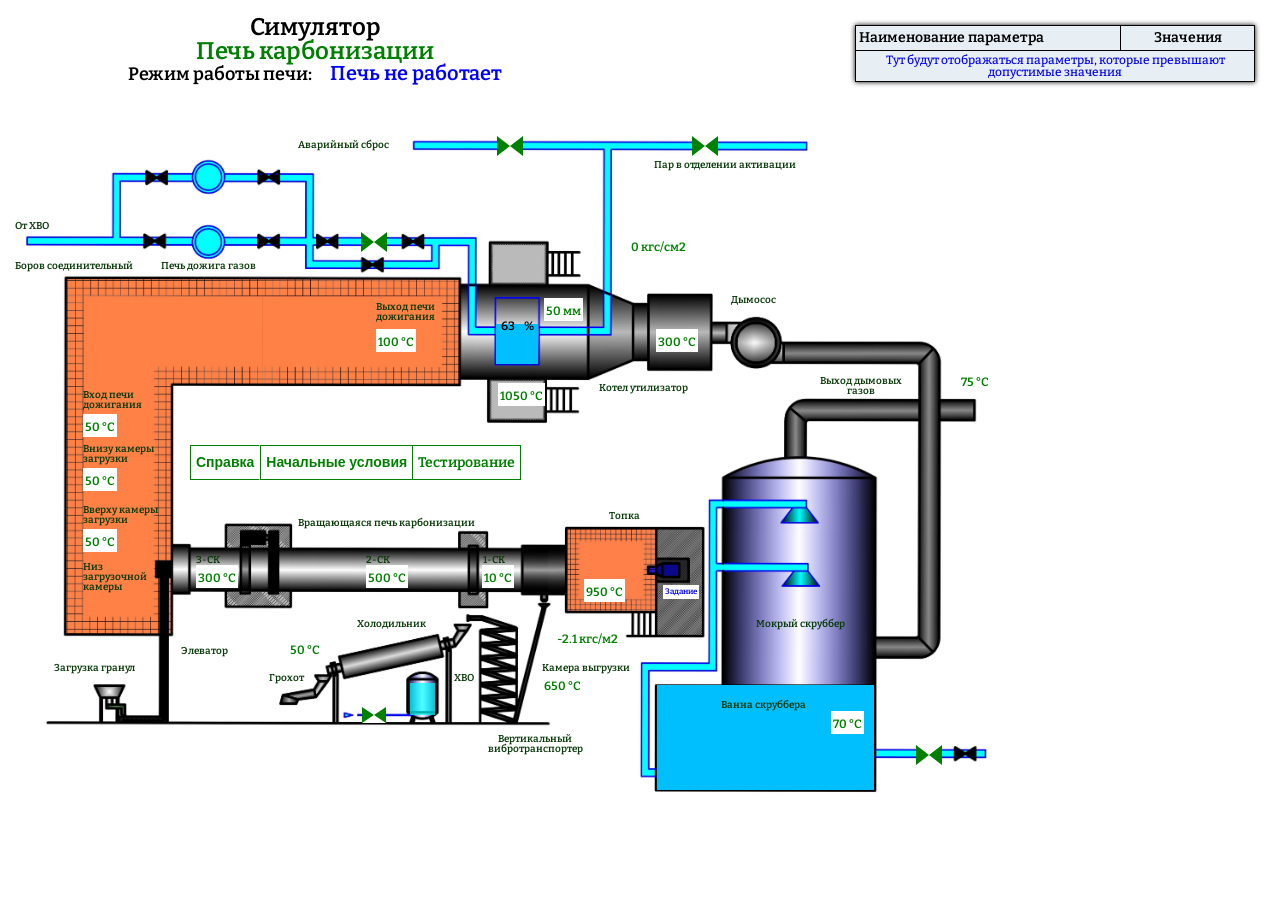
==== commit bdd0b0d3: "add fixing all" ====
--- a/public/index.html
+++ b/public/index.html
@@ -12,6 +12,461 @@
   <div class="overlay" id="loadingIndicator">
     <div class="spinner"></div>
   </div>
+
+  <div class="mnemo__modal-background modal-param-bg-js">
+    <div class="mnemo__modal-start modal-param-js modal-param-js--temper-kamer-vygruz">
+      <div class="mnemo__modal-title">
+        <h2 class="mnemo__modal-title-text title-reset">Температура камеры выгрузки</h2>
+        <button class="mnemo__modal-close modal-param-close-js btn-reset">
+          <div class="krest">
+            <span class="line-1"></span>
+            <span class="line-2"></span>
+          </div>
+        </button>
+      </div>
+      <div class="troubleshooting">
+        <h3 class="troubleshooting__title title-reset">
+          Возможные причины и действия по устранению неполадок
+        </h3>
+        <p class="troubleshooting__descr descr-reset">
+          Нажмите на причину чтобы прочитать пошаговые действия
+        </p>
+        <div class="troubleshooting__section">
+          <div class="troubleshooting__item troubleshooting__item--cause">
+            <span class="troubleshooting__label">Причина:</span> Повышенная загрузка п/ф.
+          </div>
+          <div class="troubleshooting__item troubleshooting__item--action">
+            <span class="troubleshooting__label">Действие:</span> Снизить загрузку п/ф на 50-100 кг/ч
+          </div>
+        </div>
+        <div class="troubleshooting__section">
+          <div class="troubleshooting__item troubleshooting__item--cause">
+            <span class="troubleshooting__label">Причина:</span> Разрежение не соответствует нормативному показателю.
+          </div>
+          <div class="troubleshooting__item troubleshooting__item--action">
+            <span class="troubleshooting__label">Действие:</span> Снизить разрежение путем увеличения значения с
+            помощью частотного преобразователя вытяжного вентилятора (на щите управления).
+          </div>
+        </div>
+        <div class="troubleshooting__section">
+          <div class="troubleshooting__item troubleshooting__item--cause">
+            <span class="troubleshooting__label">Причина:</span> Отсутствие или низкая подача пара в выгрузочную
+            камеру.
+          </div>
+          <div class="troubleshooting__item troubleshooting__item--action">
+            <span class="troubleshooting__label">Действие:</span> Отрегулировать подачу пара.
+          </div>
+        </div>
+      </div>
+    </div>
+  </div>
+  <div class="mnemo__modal-background modal-param-bg-js">
+    <div class="mnemo__modal-start modal-param-js modal-param-js--temper-verh-kamer-zagruz">
+      <div class="mnemo__modal-title">
+        <h2 class="mnemo__modal-title-text title-reset">Температура вверху камеры загрузки</h2>
+        <button class="mnemo__modal-close modal-param-close-js btn-reset">
+          <div class="krest">
+            <span class="line-1"></span>
+            <span class="line-2"></span>
+          </div>
+        </button>
+      </div>
+      <div class="troubleshooting">
+        <h3 class="troubleshooting__title title-reset">
+          Возможные причины и действия по устранению неполадок
+        </h3>
+        <p class="troubleshooting__descr descr-reset">
+          Нажмите на причину чтобы прочитать пошаговые действия
+        </p>
+        <div class="troubleshooting__section">
+          <div class="troubleshooting__item troubleshooting__item--cause">
+            <span class="troubleshooting__label">Причина:</span> Подсосы воздуха через сальниковые уплотнения в камерах
+            загрузки или выгрузки.
+          </div>
+          <div class="troubleshooting__item troubleshooting__item--action">
+            <span class="troubleshooting__label">Действие:</span> Вызвать дежурного слесаря для регулировки сальниковых
+            уплотнений.
+          </div>
+        </div>
+      </div>
+    </div>
+  </div>
+  <div class="mnemo__modal-background modal-param-bg-js">
+    <div class="mnemo__modal-start modal-param-js modal-param-js--temper-vniz-kamer-zagruz">
+      <div class="mnemo__modal-title">
+        <h2 class="mnemo__modal-title-text title-reset">Температура внизу камеры загрузки</h2>
+        <button class="mnemo__modal-close modal-param-close-js btn-reset">
+          <div class="krest">
+            <span class="line-1"></span>
+            <span class="line-2"></span>
+          </div>
+        </button>
+      </div>
+      <div class="troubleshooting">
+        <h3 class="troubleshooting__title title-reset">
+          Возможные причины и действия по устранению неполадок
+        </h3>
+        <p class="troubleshooting__descr descr-reset">
+          Нажмите на причину чтобы прочитать пошаговые действия
+        </p>
+        <div class="troubleshooting__section">
+          <div class="troubleshooting__item troubleshooting__item--cause">
+            <span class="troubleshooting__label">Причина:</span> Подсос воздуха в камере загрузки.
+          </div>
+          <div class="troubleshooting__item troubleshooting__item--action">
+            <span class="troubleshooting__label">Действие:</span> Вызвать дежурного слесаря для регулировки сальниковых
+            уплотнений.
+          </div>
+        </div>
+        <div class="troubleshooting__section">
+          <div class="troubleshooting__item troubleshooting__item--cause">
+            <span class="troubleshooting__label">Причина:</span> Повышенный расход воздуха на догорание газов
+            карбонизации.
+          </div>
+          <div class="troubleshooting__item troubleshooting__item--action">
+            <span class="troubleshooting__label">Действие:</span> Отключить вентиляторы (1 или 2) подачи воздуха в
+            камеру загрузки.
+          </div>
+        </div>
+      </div>
+    </div>
+  </div>
+  <div class="mnemo__modal-background modal-param-bg-js">
+    <div class="mnemo__modal-start modal-param-js modal-param-js--temper-vhod-pech-dozhig">
+      <div class="mnemo__modal-title">
+        <h2 class="mnemo__modal-title-text title-reset">Температура на входе печи дожигания</h2>
+        <button class="mnemo__modal-close modal-param-close-js btn-reset">
+          <div class="krest">
+            <span class="line-1"></span>
+            <span class="line-2"></span>
+          </div>
+        </button>
+      </div>
+      <div class="troubleshooting">
+        <h3 class="troubleshooting__title title-reset">
+          Возможные причины и действия по устранению неполадок
+        </h3>
+        <p class="troubleshooting__descr descr-reset">
+          Нажмите на причину чтобы прочитать пошаговые действия
+        </p>
+        <div class="troubleshooting__section">
+          <div class="troubleshooting__item troubleshooting__item--cause">
+            <span class="troubleshooting__label">Причина:</span> Повышенная загрузка п/ф.
+          </div>
+          <div class="troubleshooting__item troubleshooting__item--action">
+            <span class="troubleshooting__label">Действие:</span>
+            <p>Снизить загрузку на 50 кг, в случае дальнейшего роста еще снизить загрузку на 50 кг.</p>
+            <p>При отрицательном результате – остановить загрузку на 2-3 ч.</p>
+            <p>При этом разрежение в топке должно быть в пределах минус (1,0-4,0) кгс/м2, а уровень воды в
+              котле-утилизаторе – не менее 100 мм.</p>
+          </div>
+        </div>
+      </div>
+    </div>
+  </div>
+  <div class="mnemo__modal-background modal-param-bg-js">
+    <div class="mnemo__modal-start modal-param-js modal-param-js--temper-vyhod-pech-dozhig">
+      <div class="mnemo__modal-title">
+        <h2 class="mnemo__modal-title-text title-reset">Температура на выходе печи дожигания</h2>
+        <button class="mnemo__modal-close modal-param-close-js btn-reset">
+          <div class="krest">
+            <span class="line-1"></span>
+            <span class="line-2"></span>
+          </div>
+        </button>
+      </div>
+      <div class="troubleshooting">
+        <h3 class="troubleshooting__title title-reset">
+          Возможные причины и действия по устранению неполадок
+        </h3>
+        <p class="troubleshooting__descr descr-reset">
+          Нажмите на причину чтобы прочитать пошаговые действия
+        </p>
+        <div class="troubleshooting__section">
+          <div class="troubleshooting__item troubleshooting__item--cause">
+            <span class="troubleshooting__label">Причина:</span> Повышенная загрузка п/ф.
+          </div>
+          <div class="troubleshooting__item troubleshooting__item--action">
+            <span class="troubleshooting__label">Действие:</span>
+            <p>Снизить загрузку на 50 кг, в случае дальнейшего роста еще снизить загрузку на 50 кг.</p>
+            <p>При отрицательном результате – остановить загрузку на 2-3 ч.</p>
+            <p>При этом разрежение в топке должно быть в пределах минус (1,0-4,0) кгс/м2, а уровень воды в
+              котле-утилизаторе – не менее 100 мм.</p>
+            <p>Отключить вентилятор камеры загрузки.</p>
+          </div>
+        </div>
+      </div>
+    </div>
+  </div>
+  <div class="mnemo__modal-background modal-param-bg-js">
+    <div class="mnemo__modal-start modal-param-js modal-param-js--granul-holod-zagruz">
+      <div class="mnemo__modal-title">
+        <h2 class="mnemo__modal-title-text title-reset">Температура гранул после холодильника</h2>
+        <button class="mnemo__modal-close modal-param-close-js btn-reset">
+          <div class="krest">
+            <span class="line-1"></span>
+            <span class="line-2"></span>
+          </div>
+        </button>
+      </div>
+      <div class="troubleshooting">
+        <h3 class="troubleshooting__title title-reset">
+          Возможные причины и действия по устранению неполадок
+        </h3>
+        <p class="troubleshooting__descr descr-reset">
+          Нажмите на причину чтобы прочитать пошаговые действия
+        </p>
+        <div class="troubleshooting__section">
+          <div class="troubleshooting__item troubleshooting__item--cause">
+            <span class="troubleshooting__label">Причина:</span> Воздушная пробка в охлаждающем барабане.
+          </div>
+          <div class="troubleshooting__item troubleshooting__item--action">
+            <span class="troubleshooting__label">Действие:</span> Остановить вращение барабана охлаждающего в положение
+            крана сброса вверху, открыть кран сброса воды и спустить воздух или пар в течение 20 с.
+          </div>
+        </div>
+        <div class="troubleshooting__section">
+          <div class="troubleshooting__item troubleshooting__item--cause">
+            <span class="troubleshooting__label">Причина:</span> Высокая загрузка п/ф.
+          </div>
+          <div class="troubleshooting__item troubleshooting__item--action">
+            <span class="troubleshooting__label">Действие:</span> Снизить загрузку п/ф на 50 кг.
+          </div>
+        </div>
+        <div class="troubleshooting__section">
+          <div class="troubleshooting__item troubleshooting__item--cause">
+            <span class="troubleshooting__label">Причина:</span> Недостаточная подача воды на охлаждение → встал насос
+            ХОВ или закрыта запорная арматура.
+          </div>
+          <div class="troubleshooting__item troubleshooting__item--action">
+            <span class="troubleshooting__label">Действие:</span> Вызвать дежурных электрика и слесаря, проверить:
+            <p>- работу насоса ХОВ, запорную арматуру, при необходимости открыть;</p>
+            <p>- подачу воды в питатель вибрационный горизонтальный, в случае необходимости отрегулировать расход воды.
+            </p>
+          </div>
+        </div>
+      </div>
+    </div>
+  </div>
+  <div class="mnemo__modal-background modal-param-bg-js">
+    <div class="mnemo__modal-start modal-param-js modal-param-js--temper-gazov-do-skrubber">
+      <div class="mnemo__modal-title">
+        <h2 class="mnemo__modal-title-text title-reset">Температура газов до скруббера</h2>
+        <button class="mnemo__modal-close modal-param-close-js btn-reset">
+          <div class="krest">
+            <span class="line-1"></span>
+            <span class="line-2"></span>
+          </div>
+        </button>
+      </div>
+      <div class="troubleshooting">
+        <h3 class="troubleshooting__title title-reset">
+          Возможные причины и действия по устранению неполадок
+        </h3>
+        <p class="troubleshooting__descr descr-reset">
+          Нажмите на причину чтобы прочитать пошаговые действия
+        </p>
+        <div class="troubleshooting__section">
+          <div class="troubleshooting__item troubleshooting__item--cause">
+            <span class="troubleshooting__label">Причина:</span> Повышенная загрузка п/ф.
+          </div>
+          <div class="troubleshooting__item troubleshooting__item--action">
+            <span class="troubleshooting__label">Действие:</span> Снизить загрузку на 50 кг, в случае дальнейшего роста
+            еще снизить загрузку на 50 кг. При отрица-тельном результате – остановить загрузку на 2-3 ч.
+            При этом разрежение в топке должно быть в пре-делах минус (1,0-4,0) кгс/м2, а уровень воды в
+            кот-ле-утилизаторе – не менее 100 мм.
+            .
+          </div>
+        </div>
+      </div>
+    </div>
+  </div>
+  <div class="mnemo__modal-background modal-param-bg-js">
+    <div class="mnemo__modal-start modal-param-js modal-param-js--temper-gazov-posle-skrubber">
+      <div class="mnemo__modal-title">
+        <h2 class="mnemo__modal-title-text title-reset">Температура газов после скруббера</h2>
+        <button class="mnemo__modal-close modal-param-close-js btn-reset">
+          <div class="krest">
+            <span class="line-1"></span>
+            <span class="line-2"></span>
+          </div>
+        </button>
+      </div>
+      <div class="troubleshooting">
+        <h3 class="troubleshooting__title title-reset">
+          Возможные причины и действия по устранению неполадок
+        </h3>
+        <p class="troubleshooting__descr descr-reset">
+          Нажмите на причину чтобы прочитать пошаговые действия
+        </p>
+        <div class="troubleshooting__section">
+          <div class="troubleshooting__item troubleshooting__item--cause">
+            <span class="troubleshooting__label">Причина:</span> Снижение производительности цирку-ляционного насоса
+            подачи воды на очистку и охлаждение дымовых газов.
+          </div>
+          <div class="troubleshooting__item troubleshooting__item--action">
+            <span class="troubleshooting__label">Действие:</span> Снизить загрузку. Увеличить подачу насосом воды на
+            очистку и охлаждение дымовых газов.
+            .
+          </div>
+        </div>
+        <div class="troubleshooting__section">
+          <div class="troubleshooting__item troubleshooting__item--cause">
+            <span class="troubleshooting__label">Причина:</span> Забивка форсунок скруббера мокрой очистки.
+          </div>
+          <div class="troubleshooting__item troubleshooting__item--action">
+            <span class="troubleshooting__label">Действие:</span> После остановки печи карбонизации произвести чистку
+            форсунок.
+          </div>
+        </div>
+        <div class="troubleshooting__section">
+          <div class="troubleshooting__item troubleshooting__item--cause">
+            <span class="troubleshooting__label">Причина:</span> Недостаточный объем воды в резервуаре для воды ,
+            повышение температуры воды выше норматива. Отсутствие подпитки из тр/пр воды, поломка крана шарового с
+            эл/задвижкой.
+          </div>
+          <div class="troubleshooting__item troubleshooting__item--action">
+            <span class="troubleshooting__label">Действие:</span> Принять меры по устранению неисправности
+            ав-томатической запорной арматуры, дополнить ре-зервуар водой до рабочего уровня.
+          </div>
+        </div>
+      </div>
+    </div>
+  </div>
+  <div class="mnemo__modal-background modal-param-bg-js">
+    <div class="mnemo__modal-start modal-param-js modal-param-js--temper-vody-v-vanne-skrubber">
+      <div class="mnemo__modal-title">
+        <h2 class="mnemo__modal-title-text title-reset">Температура воды в ванне скруббера</h2>
+        <button class="mnemo__modal-close modal-param-close-js btn-reset">
+          <div class="krest">
+            <span class="line-1"></span>
+            <span class="line-2"></span>
+          </div>
+        </button>
+      </div>
+      <div class="troubleshooting">
+        <h3 class="troubleshooting__title title-reset">
+          Возможные причины и действия по устранению неполадок
+        </h3>
+        <p class="troubleshooting__descr descr-reset">
+          Нажмите на причину чтобы прочитать пошаговые действия
+        </p>
+        <div class="troubleshooting__section">
+          <div class="troubleshooting__item troubleshooting__item--cause">
+            <span class="troubleshooting__label">Причина:</span> Отсутствие подпитки из тр/пр воды, по-ломка крана
+            шарового с эл/задвижкой.
+          </div>
+          <div class="troubleshooting__item troubleshooting__item--action">
+            <span class="troubleshooting__label">Действие:</span> Принять меры по устранению неисправности
+            ав-томатической запорной арматуры, заполнить ре-зервуар водой до рабочего уровня.
+          </div>
+        </div>
+        <div class="troubleshooting__section">
+          <div class="troubleshooting__item troubleshooting__item--cause">
+            <span class="troubleshooting__label">Причина:</span> Увеличение количества дымовых газов.
+          </div>
+          <div class="troubleshooting__item troubleshooting__item--action">
+            <span class="troubleshooting__label">Действие:</span> Снизить загрузку п/ф на 50-100 кг/ч. Проверить работу
+            циркуляционного насоса.
+          </div>
+        </div>
+      </div>
+    </div>
+  </div>
+  <div class="mnemo__modal-background modal-param-bg-js">
+    <div class="mnemo__modal-start modal-param-js modal-param-js--temper-gazov-kotel-utiliz-val">
+      <div class="mnemo__modal-title">
+        <h2 class="mnemo__modal-title-text title-reset">Температура газов котла утилизатора</h2>
+        <button class="mnemo__modal-close modal-param-close-js btn-reset">
+          <div class="krest">
+            <span class="line-1"></span>
+            <span class="line-2"></span>
+          </div>
+        </button>
+      </div>
+      <div class="troubleshooting">
+        <h3 class="troubleshooting__title title-reset">
+          Возможные причины и действия по устранению неполадок
+        </h3>
+        <p class="troubleshooting__descr descr-reset">
+          Нажмите на причину чтобы прочитать пошаговые действия
+        </p>
+        <div class="troubleshooting__section">
+          <div class="troubleshooting__item troubleshooting__item--cause">
+            <span class="troubleshooting__label">Причина:</span> Повышенная загрузка п/ф.
+          </div>
+          <div class="troubleshooting__item troubleshooting__item--action">
+            <span class="troubleshooting__label">Действие:</span> Снизить загрузку п/ф на 50-100 кг/ч
+          </div>
+        </div>
+        <div class="troubleshooting__section">
+          <div class="troubleshooting__item troubleshooting__item--cause">
+            <span class="troubleshooting__label">Причина:</span> Низкое разрежение.
+          </div>
+          <div class="troubleshooting__item troubleshooting__item--action">
+            <span class="troubleshooting__label">Действие:</span> Отрегулировать разрежение путем увеличения зна-чения
+            на частотном преобразователе вытяжного вентилятора (на щите управления). Проверить от-крытие дросселя на
+            вытяжном вентиляторе.
+          </div>
+        </div>
+      </div>
+    </div>
+  </div>
+  <div class="mnemo__modal-background modal-param-bg-js">
+    <div class="mnemo__modal-start modal-param-js modal-param-js--davl-v-barabane">
+      <div class="mnemo__modal-title">
+        <h2 class="mnemo__modal-title-text title-reset">Давление в барабане</h2>
+        <button class="mnemo__modal-close modal-param-close-js btn-reset">
+          <div class="krest">
+            <span class="line-1"></span>
+            <span class="line-2"></span>
+          </div>
+        </button>
+      </div>
+      <div>
+        <p class="mnemo__modal-descr descr-reset">
+          Тут будет описание с выполнением каких то действий по нормализации параметра
+        </p>
+      </div>
+    </div>
+  </div>
+  <div class="mnemo__modal-background modal-param-bg-js">
+    <div class="mnemo__modal-start modal-param-js modal-param-js--razrezh-v-topke">
+      <div class="mnemo__modal-title">
+        <h2 class="mnemo__modal-title-text title-reset">Разрежение в топке печи</h2>
+        <button class="mnemo__modal-close modal-param-close-js btn-reset">
+          <div class="krest">
+            <span class="line-1"></span>
+            <span class="line-2"></span>
+          </div>
+        </button>
+      </div>
+      <div>
+        <p class="mnemo__modal-descr descr-reset">
+          Тут будет описание с выполнением каких то действий по нормализации параметра
+        </p>
+      </div>
+    </div>
+  </div>
+  <div class="mnemo__modal-background modal-param-bg-js">
+    <div class="mnemo__modal-start modal-param-js modal-param-js--uroven-v-kotle">
+      <div class="mnemo__modal-title">
+        <h2 class="mnemo__modal-title-text title-reset">Уровень в котле</h2>
+        <button class="mnemo__modal-close modal-param-close-js btn-reset">
+          <div class="krest">
+            <span class="line-1"></span>
+            <span class="line-2"></span>
+          </div>
+        </button>
+      </div>
+      <div>
+        <p class="mnemo__modal-descr descr-reset">
+          Тут будет описание с выполнением каких то действий по нормализации параметра
+        </p>
+      </div>
+    </div>
+  </div>
+
   <div class="content content-mnemo">
     <div class="mnemo__title-content">
       <h2 class="mnemo__title title-reset">
@@ -47,345 +502,348 @@
       <div class="mnemo__modal-start">
         <div class="mnemo__modal-title">
           <h2 class="mnemo__modal-title-text title-reset">Начальные условия</h2>
-          <button class="mnemo__modal-close btn-reset">
+          <button class="mnemo__modal-close mnemo__modal-close-js btn-reset">
             <div class="krest">
               <span class="line-1"></span>
               <span class="line-2"></span>
             </div>
           </button>
         </div>
-        <div class="modal-content__form-box">
-          <form class="modal-content__form all__param-form">
-            <div class="modal__accordion-title">
-              Параметры печи карбонизации
-            </div>
-            <div class="modal-content__form-inputs">
-              <div class="modal-content__input-box">
-                <div class="modal-content__title">
-                  <label class="modal-content__label" for="firstSkolzInputModal">Темп-ра 1-СК</label>
-                  <!-- <span class="modal-content__span">В установившимся режиме:</span>
-                  <span class="modal-content__span-param">550-800&#176C</span> -->
-                </div>
-                <input class="modal-content__input" data-type="temperature" min="0" max="1500" step="1"
-                  name="modalInputFirstSkolz" type="number" placeholder="Введите значение &#176C"
-                  id="firstSkolzInputModal" value="10">
-                <span class="modal-content__error">Введите значение</span>
+        <div class="mnemo__modal-descr-container">
+          <div class="modal-content__form-box">
+            <form class="modal-content__form all__param-form">
+              <div class="modal__accordion-title">
+                Параметры печи карбонизации
               </div>
-              <div class="modal-content__input-box">
-                <div class="modal-content__title">
-                  <label class="modal-content__label" for="secondSkolzInputModal"> Темп-ра 2-СК</label>
-                  <!-- <span class="modal-content__span">В установившимся режиме:</span>
-                  <span class="modal-content__span-param">не более 700&#176C</span> -->
-                </div>
-                <input class="modal-content__input " data-type="temperature" min="0" max="1500" step="1"
-                  name="modalInputSecondSkolz" type="number" placeholder="Введите значение &#176C"
-                  id="secondSkolzInputModal" value="500">
-                <span class="modal-content__error">Введите значение</span>
-
+              <div class="modal-content__form-inputs">
+                <div class="modal-content__input-box">
+                  <div class="modal-content__title">
+                    <label class="modal-content__label" for="firstSkolzInputModal">Темп-ра 1-СК</label>
+                    <!-- <span class="modal-content__span">В установившимся режиме:</span>
+                    <span class="modal-content__span-param">550-800&#176C</span> -->
+                  </div>
+                  <input class="modal-content__input" data-type="temperature" min="0" max="1500" step="1"
+                    name="modalInputFirstSkolz" type="number" placeholder="Введите значение &#176C"
+                    id="firstSkolzInputModal" value="10">
+                  <span class="modal-content__error">Введите значение</span>
+                </div>
+                <div class="modal-content__input-box">
+                  <div class="modal-content__title">
+                    <label class="modal-content__label" for="secondSkolzInputModal"> Темп-ра 2-СК</label>
+                    <!-- <span class="modal-content__span">В установившимся режиме:</span>
+                    <span class="modal-content__span-param">не более 700&#176C</span> -->
+                  </div>
+                  <input class="modal-content__input " data-type="temperature" min="0" max="1500" step="1"
+                    name="modalInputSecondSkolz" type="number" placeholder="Введите значение &#176C"
+                    id="secondSkolzInputModal" value="500">
+                  <span class="modal-content__error">Введите значение</span>
+
+                </div>
+                <div class="modal-content__input-box">
+                  <div class="modal-content__title">
+                    <label class="modal-content__label" for="thirdSkolzInputModal">Темп-ра 3-СК</label>
+                    <!-- <span class="modal-content__span">В установившимся режиме:</span>
+                    <span class="modal-content__span-param">не более 400&#176C</span>
+                    <span class="modal-content__span">При выходе на режим:</span>
+                    <span class="modal-content__span-param">не более 700&#176C</span> -->
+                  </div>
+                  <input class="modal-content__input" data-type="temperature" min="0" max="1500" step="1"
+                    name="modalInputThirdSkolz" type="number" placeholder="Введите значение &#176C"
+                    id="thirdSkolzInputModal" value="300">
+                  <span class="modal-content__error">Введите значение</span>
+                </div>
+
+                <div class="modal-content__input-box">
+                  <div class="modal-content__title">
+                    <label class="modal-content__label" for="temperVTopkeInputModal">Темп-ра в топке</label>
+                    <!-- <span class="modal-content__span">В установившимся режиме:</span>
+                    <span class="modal-content__span-param">не более 700&#176C</span> -->
+                  </div>
+                  <input class="modal-content__input " data-type="temperature" min="0" max="1500" step="1"
+                    name="modalInputVTopke" type="number" placeholder="Введите значение &#176C"
+                    id="temperVTopkeInputModal" value="950">
+                  <span class="modal-content__error">Введите значение</span>
+                </div>
+
+                <div class="modal-content__input-box">
+                  <div class="modal-content__title">
+                    <label class="modal-content__label" for="temperKamerVygruzInputModal">Темп-ра камеры выгрузки</label>
+                    <!-- <span class="modal-content__span">В установившимся режиме:</span>
+                    <span class="modal-content__span-param">не более 700&#176C</span> -->
+                  </div>
+                  <input class="modal-content__input " data-type="temperature" min="0" max="1500" step="1"
+                    name="modalInputKamerVygruz" type="number" placeholder="Введите значение &#176C"
+                    id="temperKamerVygruzInputModal" value="650">
+                  <span class="modal-content__error">Введите значение</span>
+                </div>
+
+                <div class="modal-content__input-box">
+                  <div class="modal-content__title">
+                    <label class="modal-content__label" for="temperVerhKamerZagruzInputModal">Темп-ра верх камеры
+                      загрузки</label>
+                  </div>
+                  <input class="modal-content__input " data-type="temperature" min="0" max="1500" step="1"
+                    name="modalInputVerhKamerZagruz" type="number" placeholder="Введите значение &#176C"
+                    id="temperVerhKamerZagruzInputModal" value="50">
+                  <span class="modal-content__error">Введите значение</span>
+                </div>
+
+                <div class="modal-content__input-box">
+                  <div class="modal-content__title">
+                    <label class="modal-content__label" for="temperVnizKamerZagruzInputModal">Темп-ра низ камеры
+                      загрузки</label>
+                  </div>
+                  <input class="modal-content__input " data-type="temperature" min="0" max="1500" step="1"
+                    name="modalInputVnizKamerZagruz" type="number" placeholder="Введите значение &#176C"
+                    id="temperVnizKamerZagruzInputModal" value="50">
+                  <span class="modal-content__error">Введите значение</span>
+                </div>
+
+                <div class="modal-content__input-box">
+                  <div class="modal-content__title">
+                    <label class="modal-content__label" for="temperVhodPechDozhigInputModal">Темп-ра вход печи
+                      дожигания</label>
+                  </div>
+                  <input class="modal-content__input " data-type="temperature" min="0" max="1500" step="1"
+                    name="modalInputVhodPechDozhig" type="number" placeholder="Введите значение &#176C"
+                    id="temperVhodPechDozhigInputModal" value="50">
+                  <span class="modal-content__error">Введите значение</span>
+                </div>
+
+                <div class="modal-content__input-box">
+                  <div class="modal-content__title">
+                    <label class="modal-content__label" for="temperVyhodPechDozhigInputModal">Темп-ра выход печи
+                      дожигания</label>
+                  </div>
+                  <input class="modal-content__input " data-type="temperature" min="0" max="1500" step="1"
+                    name="modalInputVyhodPechDozhig" type="number" placeholder="Введите значение &#176C"
+                    id="temperVyhodPechDozhigInputModal" value="100">
+                  <span class="modal-content__error">Введите значение</span>
+                </div>
+
+                <div class="modal-content__input-box">
+                  <div class="modal-content__title">
+                    <label class="modal-content__label" for="temperGranulHolodInputModal">Темп-ра гранул после
+                      холод-ка</label>
+                  </div>
+                  <input class="modal-content__input " data-type="temperature" min="0" max="1500" step="1"
+                    name="modalInputGranulHolod" type="number" placeholder="Введите значение &#176C"
+                    id="temperGranulHolodInputModal" value="50">
+                  <span class="modal-content__error">Введите значение</span>
+                </div>
+                <div class="modal-content__input-box">
+                  <div class="modal-content__title">
+                    <label class="modal-content__label" for="temperGazovDoSkrubberInputModal">Темп-ра газов до
+                      скруббера</label>
+                  </div>
+                  <input class="modal-content__input" min="0" max="1500" step="1" name="modalInputTemperGazovDoSkrubber"
+                    type="number" placeholder="Введите значение &#176C" id="temperGazovDoSkrubberInputModal" value="300">
+                  <span class="modal-content__error">Введите значение</span>
+                </div>
+                <div class="modal-content__input-box">
+                  <div class="modal-content__title">
+                    <label class="modal-content__label" for="temperGazovPosleSkrubberInputModal">Темп-ра газов после
+                      скруббера</label>
+                  </div>
+                  <input class="modal-content__input" min="0" max="1500" step="1"
+                    name="modalInputTemperGazovPosleSkrubber" type="number" placeholder="Введите значение &#176C"
+                    id="temperGazovPosleSkrubberInputModal" value="75">
+                  <span class="modal-content__error">Введите значение</span>
+                </div>
+                <div class="modal-content__input-box">
+                  <div class="modal-content__title">
+                    <label class="modal-content__label" for="temperVodyVVanneSkrubberInputModal">Темп-ра воды в ванне
+                      скруббера</label>
+                  </div>
+                  <input class="modal-content__input" min="0" max="1500" step="1"
+                    name="modalInputTemperVodyVVanneSkrubber" type="number" placeholder="Введите значение &#176C"
+                    id="temperVodyVVanneSkrubberInputModal" value="70">
+                  <span class="modal-content__error">Введите значение</span>
+                </div>
+                <div class="modal-content__input-box">
+                  <div class="modal-content__title">
+                    <label class="modal-content__label" for="temperGazovKotelUtilizValInputModal">Темп-ра газов котла
+                      утилизатора</label>
+                  </div>
+                  <input class="modal-content__input" min="0" max="1500" step="1"
+                    name="modalInputTemperGazovKotelUtilizVal" type="number" placeholder="Введите значение &#176C"
+                    id="temperGazovKotelUtilizValInputModal" value="1050">
+                  <span class="modal-content__error">Введите значение</span>
+                </div>
+                <div class="modal-content__input-box">
+                  <label class="modal-content__label" for="pVbarabaneInputModal">Давление в барабане котла</label>
+                  <input class="modal-content__input" data-type="pressure" min="0" max="20" step="0.1"
+                    name="modalPvBarabane" type="number" placeholder="Введите значение кгс/см2" id="pVbarabaneInputModal"
+                    value="0">
+                  <span class="modal-content__error">Введите значение</span>
+                </div>
+                <div class="modal-content__input-box">
+                  <label class="modal-content__label" for="razrezhVtopkeInputModal">Разрежение в топке печи</label>
+                  <input class="modal-content__input" data-type="razrezh" min="-10" max="0" step="0.1"
+                    name="modalPvBarabane" type="number" placeholder="Введите значение кгс/м2"
+                    id="razrezhVtopkeInputModal" value="-2.1">
+                  <span class="modal-content__error">Введите значение</span>
+                </div>
+                <div class="modal-content__input-box">
+                  <label class="modal-content__label" for="urovenVkotleInputModal">Уровень в котле</label>
+                  <input class="modal-content__input" data-type="level" min="-150" max="150" step="1"
+                    name="modalInputUrovenVkotle" type="number" placeholder="Введите значение мм"
+                    id="urovenVkotleInputModal" value="50">
+                  <span class="modal-content__error">Введите значение</span>
+                </div>
+                <!-- <div class="modal-content__input-box">
+                    <input class="modal-content__input" min="0" max="1500" step="1" name="modalInputNizKameri"
+                      type="number" placeholder="Введите значение &#176C" id="nizKameriInputModal">
+                    <label class="modal-content__label" for="nizKameriInputModal">Внизу камеры загрузки</label>
+                  </div>
+                  <div class="modal-content__input-box">
+                    <input class="modal-content__input" min="0" max="1500" step="1" name="modalInputVhodDozhig"
+                      type="number" placeholder="Введите значение &#176C" id="vhodDozhigInputModal">
+                    <label class="modal-content__label" for="vhodDozhigInputModal">Вход печи дожигания</label>
+                  </div>
+                  <div class="modal-content__input-box">
+                    <input class="modal-content__input" min="0" max="1500" step="1" name="modalInputVihodDozhig"
+                      type="number" placeholder="Введите значение &#176C" id="vihodDozhigInputModal">
+                    <label class="modal-content__label" for="vihodDozhigInputModal">Выход печи дожигания</label>
+                  </div>
+                  <div class="modal-content__input-box">
+                    <input class="modal-content__input" min="0" max="1500" step="1" name="modalInputVkotle" type="number"
+                      placeholder="Введите значение &#176C" id="vKotleInput">
+                    <label class="modal-content__label" for="vKotleInput">В котле утилизаторе</label>
+                  </div>
+
+                  <div class="modal-content__input-box">
+                    <input class="modal-content__input" min="0" max="1500" step="1" name="modalInputKameraVigruzki"
+                      type="number" placeholder="Введите значение &#176C" id="kameraVigruzkiInputModal">
+                    <label class="modal-content__label" for="kameraVigruzkiInputModal">Камера выгрузки</label>
+                  </div>
+                  <div class="modal-content__input-box">
+                    <input class="modal-content__input" min="0" max="1500" step="1" name="modalInputVihodGazov"
+                      type="number" placeholder="Введите значение &#176C" id="vihodGazovInputModal">
+                    <label class="modal-content__label" for="vihodGazovInputModal">Выход дымовых газов</label>
+                  </div>
+                  <div class="modal-content__input-box">
+                    <input class="modal-content__input" min="0" max="1500" step="1" name="modalInputVannaScrubber"
+                      type="number" placeholder="Введите значение &#176C" id="vannaScrubberInputModal">
+                    <label class="modal-content__label" for="vannaScrubberInputModal">Ванна скруббера</label>
+                  </div>
+                  <div class="modal-content__input-box">
+                    <input class="modal-content__input" min="0" max="1500" step="1" name="modalInputHolod" type="number"
+                      placeholder="Введите значение &#176C" id="holodInputModal">
+                    <label class="modal-content__label" for="holodInputModal">Холодильник</label>
+                  </div> -->
               </div>
-              <div class="modal-content__input-box">
-                <div class="modal-content__title">
-                  <label class="modal-content__label" for="thirdSkolzInputModal">Темп-ра 3-СК</label>
-                  <!-- <span class="modal-content__span">В установившимся режиме:</span>
-                  <span class="modal-content__span-param">не более 400&#176C</span>
-                  <span class="modal-content__span">При выходе на режим:</span>
-                  <span class="modal-content__span-param">не более 700&#176C</span> -->
-                </div>
-                <input class="modal-content__input" data-type="temperature" min="0" max="1500" step="1"
-                  name="modalInputThirdSkolz" type="number" placeholder="Введите значение &#176C"
-                  id="thirdSkolzInputModal" value="300">
-                <span class="modal-content__error">Введите значение</span>
+
+              <div class="modal-content__form-btn-box">
+                <button type="submit" class="modal-content__form-btn--ok modal-btn-js">
+                  Принять
+                </button>
               </div>
 
-              <div class="modal-content__input-box">
-                <div class="modal-content__title">
-                  <label class="modal-content__label" for="temperVTopkeInputModal">Темп-ра в топке</label>
-                  <!-- <span class="modal-content__span">В установившимся режиме:</span>
-                  <span class="modal-content__span-param">не более 700&#176C</span> -->
-                </div>
-                <input class="modal-content__input " data-type="temperature" min="0" max="1500" step="1"
-                  name="modalInputVTopke" type="number" placeholder="Введите значение &#176C"
-                  id="temperVTopkeInputModal" value="950">
-                <span class="modal-content__error">Введите значение</span>
-              </div>
-
-              <div class="modal-content__input-box">
-                <div class="modal-content__title">
-                  <label class="modal-content__label" for="temperKamerVygruzInputModal">Темп-ра камеры выгрузки</label>
-                  <!-- <span class="modal-content__span">В установившимся режиме:</span>
-                  <span class="modal-content__span-param">не более 700&#176C</span> -->
-                </div>
-                <input class="modal-content__input " data-type="temperature" min="0" max="1500" step="1"
-                  name="modalInputKamerVygruz" type="number" placeholder="Введите значение &#176C"
-                  id="temperKamerVygruzInputModal" value="650">
-                <span class="modal-content__error">Введите значение</span>
-              </div>
-
-              <div class="modal-content__input-box">
-                <div class="modal-content__title">
-                  <label class="modal-content__label" for="temperVerhKamerZagruzInputModal">Темп-ра верх камеры
-                    загрузки</label>
-                </div>
-                <input class="modal-content__input " data-type="temperature" min="0" max="1500" step="1"
-                  name="modalInputVerhKamerZagruz" type="number" placeholder="Введите значение &#176C"
-                  id="temperVerhKamerZagruzInputModal" value="50">
-                <span class="modal-content__error">Введите значение</span>
-              </div>
-
-              <div class="modal-content__input-box">
-                <div class="modal-content__title">
-                  <label class="modal-content__label" for="temperVnizKamerZagruzInputModal">Темп-ра низ камеры
-                    загрузки</label>
-                </div>
-                <input class="modal-content__input " data-type="temperature" min="0" max="1500" step="1"
-                  name="modalInputVnizKamerZagruz" type="number" placeholder="Введите значение &#176C"
-                  id="temperVnizKamerZagruzInputModal" value="50">
-                <span class="modal-content__error">Введите значение</span>
-              </div>
-
-              <div class="modal-content__input-box">
-                <div class="modal-content__title">
-                  <label class="modal-content__label" for="temperVhodPechDozhigInputModal">Темп-ра вход печи
-                    дожигания</label>
-                </div>
-                <input class="modal-content__input " data-type="temperature" min="0" max="1500" step="1"
-                  name="modalInputVhodPechDozhig" type="number" placeholder="Введите значение &#176C"
-                  id="temperVhodPechDozhigInputModal" value="50">
-                <span class="modal-content__error">Введите значение</span>
-              </div>
-
-              <div class="modal-content__input-box">
-                <div class="modal-content__title">
-                  <label class="modal-content__label" for="temperVyhodPechDozhigInputModal">Темп-ра выход печи
-                    дожигания</label>
-                </div>
-                <input class="modal-content__input " data-type="temperature" min="0" max="1500" step="1"
-                  name="modalInputVyhodPechDozhig" type="number" placeholder="Введите значение &#176C"
-                  id="temperVyhodPechDozhigInputModal" value="100">
-                <span class="modal-content__error">Введите значение</span>
-              </div>
-
-              <div class="modal-content__input-box">
-                <div class="modal-content__title">
-                  <label class="modal-content__label" for="temperGranulHolodInputModal">Темп-ра гранул после
-                    холод-ка</label>
-                </div>
-                <input class="modal-content__input " data-type="temperature" min="0" max="1500" step="1"
-                  name="modalInputGranulHolod" type="number" placeholder="Введите значение &#176C"
-                  id="temperGranulHolodInputModal" value="50">
-                <span class="modal-content__error">Введите значение</span>
-              </div>
-              <div class="modal-content__input-box">
-                <div class="modal-content__title">
-                  <label class="modal-content__label" for="temperGazovDoSkrubberInputModal">Темп-ра газов до
-                    скруббера</label>
-                </div>
-                <input class="modal-content__input" min="0" max="1500" step="1" name="modalInputTemperGazovDoSkrubber"
-                  type="number" placeholder="Введите значение &#176C" id="temperGazovDoSkrubberInputModal" value="300">
-                <span class="modal-content__error">Введите значение</span>
-              </div>
-              <div class="modal-content__input-box">
-                <div class="modal-content__title">
-                  <label class="modal-content__label" for="temperGazovPosleSkrubberInputModal">Темп-ра газов после
-                    скруббера</label>
-                </div>
-                <input class="modal-content__input" min="0" max="1500" step="1"
-                  name="modalInputTemperGazovPosleSkrubber" type="number" placeholder="Введите значение &#176C"
-                  id="temperGazovPosleSkrubberInputModal" value="75">
-                <span class="modal-content__error">Введите значение</span>
-              </div>
-              <div class="modal-content__input-box">
-                <div class="modal-content__title">
-                  <label class="modal-content__label" for="temperVodyVVanneSkrubberInputModal">Темп-ра воды в ванне
-                    скруббера</label>
-                </div>
-                <input class="modal-content__input" min="0" max="1500" step="1"
-                  name="modalInputTemperVodyVVanneSkrubber" type="number" placeholder="Введите значение &#176C"
-                  id="temperVodyVVanneSkrubberInputModal" value="70">
-                <span class="modal-content__error">Введите значение</span>
-              </div>
-              <div class="modal-content__input-box">
-                <div class="modal-content__title">
-                  <label class="modal-content__label" for="temperGazovKotelUtilizValInputModal">Темп-ра газов котла
-                    утилизатора</label>
-                </div>
-                <input class="modal-content__input" min="0" max="1500" step="1"
-                  name="modalInputTemperGazovKotelUtilizVal" type="number" placeholder="Введите значение &#176C"
-                  id="temperGazovKotelUtilizValInputModal" value="1050">
-                <span class="modal-content__error">Введите значение</span>
-              </div>
-              <div class="modal-content__input-box">
-                <label class="modal-content__label" for="pVbarabaneInputModal">Давление в барабане котла</label>
-                <input class="modal-content__input" data-type="pressure" min="0" max="20" step="0.1"
-                  name="modalPvBarabane" type="number" placeholder="Введите значение кгс/см2" id="pVbarabaneInputModal"
-                  value="0">
-                <span class="modal-content__error">Введите значение</span>
-              </div>
-              <div class="modal-content__input-box">
-                <label class="modal-content__label" for="razrezhVtopkeInputModal">Разрежение в топке печи</label>
-                <input class="modal-content__input" data-type="razrezh" min="-10" max="0" step="0.1"
-                  name="modalPvBarabane" type="number" placeholder="Введите значение кгс/м2"
-                  id="razrezhVtopkeInputModal" value="-2.1">
-                <span class="modal-content__error">Введите значение</span>
-              </div>
-              <div class="modal-content__input-box">
-                <label class="modal-content__label" for="urovenVkotleInputModal">Уровень в котле</label>
-                <input class="modal-content__input" data-type="level" min="-150" max="150" step="1"
-                  name="modalInputUrovenVkotle" type="number" placeholder="Введите значение мм"
-                  id="urovenVkotleInputModal" value="50">
-                <span class="modal-content__error">Введите значение</span>
-              </div>
-              <!-- <div class="modal-content__input-box">
-                  <input class="modal-content__input" min="0" max="1500" step="1" name="modalInputNizKameri"
-                    type="number" placeholder="Введите значение &#176C" id="nizKameriInputModal">
-                  <label class="modal-content__label" for="nizKameriInputModal">Внизу камеры загрузки</label>
-                </div>
-                <div class="modal-content__input-box">
-                  <input class="modal-content__input" min="0" max="1500" step="1" name="modalInputVhodDozhig"
-                    type="number" placeholder="Введите значение &#176C" id="vhodDozhigInputModal">
-                  <label class="modal-content__label" for="vhodDozhigInputModal">Вход печи дожигания</label>
-                </div>
-                <div class="modal-content__input-box">
-                  <input class="modal-content__input" min="0" max="1500" step="1" name="modalInputVihodDozhig"
-                    type="number" placeholder="Введите значение &#176C" id="vihodDozhigInputModal">
-                  <label class="modal-content__label" for="vihodDozhigInputModal">Выход печи дожигания</label>
-                </div>
-                <div class="modal-content__input-box">
-                  <input class="modal-content__input" min="0" max="1500" step="1" name="modalInputVkotle" type="number"
-                    placeholder="Введите значение &#176C" id="vKotleInput">
-                  <label class="modal-content__label" for="vKotleInput">В котле утилизаторе</label>
-                </div>
-
-                <div class="modal-content__input-box">
-                  <input class="modal-content__input" min="0" max="1500" step="1" name="modalInputKameraVigruzki"
-                    type="number" placeholder="Введите значение &#176C" id="kameraVigruzkiInputModal">
-                  <label class="modal-content__label" for="kameraVigruzkiInputModal">Камера выгрузки</label>
-                </div>
-                <div class="modal-content__input-box">
-                  <input class="modal-content__input" min="0" max="1500" step="1" name="modalInputVihodGazov"
-                    type="number" placeholder="Введите значение &#176C" id="vihodGazovInputModal">
-                  <label class="modal-content__label" for="vihodGazovInputModal">Выход дымовых газов</label>
-                </div>
-                <div class="modal-content__input-box">
-                  <input class="modal-content__input" min="0" max="1500" step="1" name="modalInputVannaScrubber"
-                    type="number" placeholder="Введите значение &#176C" id="vannaScrubberInputModal">
-                  <label class="modal-content__label" for="vannaScrubberInputModal">Ванна скруббера</label>
-                </div>
-                <div class="modal-content__input-box">
-                  <input class="modal-content__input" min="0" max="1500" step="1" name="modalInputHolod" type="number"
-                    placeholder="Введите значение &#176C" id="holodInputModal">
-                  <label class="modal-content__label" for="holodInputModal">Холодильник</label>
-                </div> -->
-            </div>
-
-            <div class="modal-content__form-btn-box">
-              <button type="submit" class="modal-content__form-btn--ok modal-btn-js">
-                Принять
-              </button>
-            </div>
-
-          </form>
-        </div>
-        <table class="modal__table">
-          <thead class="table__thead">
-            <tr class="table__tr">
-              <th class="table__th">Наименование параметра</th>
-              <th class="table__th table__center">Режим</th>
-              <th class="table__th ">Рекоменуемое значение</th>
-            </tr>
-          </thead>
-          <tbody class="modal__table-tbody">
-            <tr class="modal__table-tr">
-              <td class="modal__table-td table__left">Первая скользящая</td>
-              <td class="modal__table-td table__center">Установившийся</td>
-              <td class="modal__table-td">550-800&#176C</td>
-            </tr>
-            <tr class="modal__table-tr">
-              <td class="modal__table-td table__left">Вторая скользящая</td>
-              <td class="modal__table-td table__center">Установившийся</td>
-              <td class="modal__table-td">не более 700&#176C</td>
-            </tr>
-            <tr class="modal__table-tr">
-              <td class="modal__table-td table__left" rowspan="2">Третья скользящая</td>
-              <td class="modal__table-td table__center">Выход на режим</td>
-              <td class="modal__table-td">не более 750&#176C</td>
-            </tr>
-            <tr class="modal__table-tr">
-              <td class="modal__table-td table__center">Установившийся</td>
-              <td class="modal__table-td">не более 400&#176C</td>
-            </tr>
-            <tr class="modal__table-tr">
-              <td class="modal__table-td table__left">Температура в топке печи</td>
-              <td class="modal__table-td table__center">Установившийся</td>
-              <td class="modal__table-td">не более 1000&#176C</td>
-            </tr>
-            <tr class="modal__table-tr">
-              <td class="modal__table-td table__left">Температура камеры выгрузки</td>
-              <td class="modal__table-td table__center">Установившийся</td>
-              <td class="modal__table-td">не более 750&#176C</td>
-            </tr>
-            <tr class="modal__table-tr">
-              <td class="modal__table-td table__left">Температура вверху камеры загрузки</td>
-              <td class="modal__table-td table__center">Установившийся</td>
-              <td class="modal__table-td">не более 1000&#176C</td>
-            </tr>
-            <tr class="modal__table-tr">
-              <td class="modal__table-td table__left">Температура внизу камеры загрузки</td>
-              <td class="modal__table-td table__center">Установившийся</td>
-              <td class="modal__table-td">не более 1100&#176C</td>
-            </tr>
-            <tr class="modal__table-tr">
-              <td class="modal__table-td table__left">Температура на входе печи дожигания</td>
-              <td class="modal__table-td table__center">Установившийся</td>
-              <td class="modal__table-td">не более 1150&#176C</td>
-            </tr>
-            <tr class="modal__table-tr">
-              <td class="modal__table-td table__left">Температура на выходе печи дожигания</td>
-              <td class="modal__table-td table__center">Установившийся</td>
-              <td class="modal__table-td">не более 1200&#176C</td>
-            </tr>
-            <tr class="modal__table-tr">
-              <td class="modal__table-td table__left">Температура гранул после холодильника</td>
-              <td class="modal__table-td table__center">Установившийся</td>
-              <td class="modal__table-td">не более 70&#176C</td>
-            </tr>
-            <tr class="modal__table-tr">
-              <td class="modal__table-td table__left">Температура газов до скруббера</td>
-              <td class="modal__table-td table__center">Установившийся</td>
-              <td class="modal__table-td">не более 400&#176C</td>
-            </tr>
-            <tr class="modal__table-tr">
-              <td class="modal__table-td table__left">Температура газов после скруббера</td>
-              <td class="modal__table-td table__center">Установившийся</td>
-              <td class="modal__table-td">не более 100&#176C</td>
-            </tr>
-            <tr class="modal__table-tr">
-              <td class="modal__table-td table__left">Температура воды в ванне скруббера</td>
-              <td class="modal__table-td table__center">Установившийся</td>
-              <td class="modal__table-td">не более 100&#176C</td>
-            </tr>
-            <tr class="modal__table-tr">
-              <td class="modal__table-td table__left">Температура газов котла утилизатора</td>
-              <td class="modal__table-td table__center">Установившийся</td>
-              <td class="modal__table-td">не более 100&#176C</td>
-            </tr>
-            <tr class="modal__table-tr">
-              <td class="modal__table-td table__left">Давление в барабане котла</td>
-              <td class="modal__table-td table__center">Все режимы</td>
-              <td class="modal__table-td">от 0 до 10 кгс/см2</td>
-            </tr>
-            <tr class="modal__table-tr">
-              <td class="modal__table-td table__left">Разрежение в топке печи</td>
-              <td class="modal__table-td table__center">Установившийся</td>
-              <td class="modal__table-td">от -1.0 до -4.0 кгс/м2</td>
-            </tr>
-            <tr class="modal__table-tr">
-              <td class="modal__table-td table__left">Уровень в барабане котла</td>
-              <td class="modal__table-td table__center">Все режимы</td>
-              <td class="modal__table-td">от -80 до 80</td>
-            </tr>
-          </tbody>
-        </table>
+            </form>
+          </div>
+          <table class="modal__table">
+            <thead class="table__thead">
+              <tr class="table__tr">
+                <th class="table__th">Наименование параметра</th>
+                <th class="table__th table__center">Режим</th>
+                <th class="table__th ">Рекоменуемое значение</th>
+              </tr>
+            </thead>
+            <tbody class="modal__table-tbody">
+              <tr class="modal__table-tr">
+                <td class="modal__table-td table__left">Первая скользящая</td>
+                <td class="modal__table-td table__center">Установившийся</td>
+                <td class="modal__table-td">550-800&#176C</td>
+              </tr>
+              <tr class="modal__table-tr">
+                <td class="modal__table-td table__left">Вторая скользящая</td>
+                <td class="modal__table-td table__center">Установившийся</td>
+                <td class="modal__table-td">не более 700&#176C</td>
+              </tr>
+              <tr class="modal__table-tr">
+                <td class="modal__table-td table__left" rowspan="2">Третья скользящая</td>
+                <td class="modal__table-td table__center">Выход на режим</td>
+                <td class="modal__table-td">не более 750&#176C</td>
+              </tr>
+              <tr class="modal__table-tr">
+                <td class="modal__table-td table__center">Установившийся</td>
+                <td class="modal__table-td">не более 400&#176C</td>
+              </tr>
+              <tr class="modal__table-tr">
+                <td class="modal__table-td table__left">Температура в топке печи</td>
+                <td class="modal__table-td table__center">Установившийся</td>
+                <td class="modal__table-td">не более 1000&#176C</td>
+              </tr>
+              <tr class="modal__table-tr">
+                <td class="modal__table-td table__left">Температура камеры выгрузки</td>
+                <td class="modal__table-td table__center">Установившийся</td>
+                <td class="modal__table-td">не более 750&#176C</td>
+              </tr>
+              <tr class="modal__table-tr">
+                <td class="modal__table-td table__left">Температура вверху камеры загрузки</td>
+                <td class="modal__table-td table__center">Установившийся</td>
+                <td class="modal__table-td">не более 1000&#176C</td>
+              </tr>
+              <tr class="modal__table-tr">
+                <td class="modal__table-td table__left">Температура внизу камеры загрузки</td>
+                <td class="modal__table-td table__center">Установившийся</td>
+                <td class="modal__table-td">не более 1100&#176C</td>
+              </tr>
+              <tr class="modal__table-tr">
+                <td class="modal__table-td table__left">Температура на входе печи дожигания</td>
+                <td class="modal__table-td table__center">Установившийся</td>
+                <td class="modal__table-td">не более 1150&#176C</td>
+              </tr>
+              <tr class="modal__table-tr">
+                <td class="modal__table-td table__left">Температура на выходе печи дожигания</td>
+                <td class="modal__table-td table__center">Установившийся</td>
+                <td class="modal__table-td">не более 1200&#176C</td>
+              </tr>
+              <tr class="modal__table-tr">
+                <td class="modal__table-td table__left">Температура гранул после холодильника</td>
+                <td class="modal__table-td table__center">Установившийся</td>
+                <td class="modal__table-td">не более 70&#176C</td>
+              </tr>
+              <tr class="modal__table-tr">
+                <td class="modal__table-td table__left">Температура газов до скруббера</td>
+                <td class="modal__table-td table__center">Установившийся</td>
+                <td class="modal__table-td">не более 400&#176C</td>
+              </tr>
+              <tr class="modal__table-tr">
+                <td class="modal__table-td table__left">Температура газов после скруббера</td>
+                <td class="modal__table-td table__center">Установившийся</td>
+                <td class="modal__table-td">не более 100&#176C</td>
+              </tr>
+              <tr class="modal__table-tr">
+                <td class="modal__table-td table__left">Температура воды в ванне скруббера</td>
+                <td class="modal__table-td table__center">Установившийся</td>
+                <td class="modal__table-td">не более 100&#176C</td>
+              </tr>
+              <tr class="modal__table-tr">
+                <td class="modal__table-td table__left">Температура газов котла утилизатора</td>
+                <td class="modal__table-td table__center">Установившийся</td>
+                <td class="modal__table-td">не более 100&#176C</td>
+              </tr>
+              <tr class="modal__table-tr">
+                <td class="modal__table-td table__left">Давление в барабане котла</td>
+                <td class="modal__table-td table__center">Все режимы</td>
+                <td class="modal__table-td">от 0 до 10 кгс/см2</td>
+              </tr>
+              <tr class="modal__table-tr">
+                <td class="modal__table-td table__left">Разрежение в топке печи</td>
+                <td class="modal__table-td table__center">Установившийся</td>
+                <td class="modal__table-td">от -1.0 до -4.0 кгс/м2</td>
+              </tr>
+              <tr class="modal__table-tr">
+                <td class="modal__table-td table__left">Уровень в барабане котла</td>
+                <td class="modal__table-td table__center">Все режимы</td>
+                <td class="modal__table-td">от -80 до 80</td>
+              </tr>
+            </tbody>
+          </table>
+        </div>
+
       </div>
 
     </div>
@@ -414,7 +872,7 @@
             </div>
           </button>
         </div>
-        <div>
+        <div class="mnemo__modal-descr-container">
           <p class="mnemo__modal-descr mnemo__modal-descr--reference descr-reset">
             Представляем вашему внимание обучающее приложение по работе на печах карбонизации. Приложение состоит из
             двух страниц: <strong>Симулятор</strong> и <strong>Тестирование</strong> .
@@ -690,6 +1148,9 @@
             </div>
           </button>
         </div>
+        <div>
+          
+        </div>
         <div class="troubleshooting">
           <h3 class="troubleshooting__title title-reset">
             Возможные причины и действия по устранению неполадок
@@ -867,1317 +1328,865 @@
         </div>
       </div>
     </div>
-  </div>
-  <div class="mnemo__modal-background modal-param-bg-js">
-    <div class="mnemo__modal-start modal-param-js modal-param-js--temper-kamer-vygruz">
-      <div class="mnemo__modal-title">
-        <h2 class="mnemo__modal-title-text title-reset">Температура камеры выгрузки</h2>
-        <button class="mnemo__modal-close modal-param-close-js btn-reset">
-          <div class="krest">
-            <span class="line-1"></span>
-            <span class="line-2"></span>
-          </div>
-        </button>
-      </div>
-      <div class="troubleshooting">
-        <h3 class="troubleshooting__title title-reset">
-          Возможные причины и действия по устранению неполадок
-        </h3>
-        <p class="troubleshooting__descr descr-reset">
-          Нажмите на причину чтобы прочитать пошаговые действия
-        </p>
-        <div class="troubleshooting__section">
-          <div class="troubleshooting__item troubleshooting__item--cause">
-            <span class="troubleshooting__label">Причина:</span> Повышенная загрузка п/ф.
-          </div>
-          <div class="troubleshooting__item troubleshooting__item--action">
-            <span class="troubleshooting__label">Действие:</span> Снизить загрузку п/ф на 50-100 кг/ч
-          </div>
-        </div>
-        <div class="troubleshooting__section">
-          <div class="troubleshooting__item troubleshooting__item--cause">
-            <span class="troubleshooting__label">Причина:</span> Разрежение не соответствует нормативному показателю.
-          </div>
-          <div class="troubleshooting__item troubleshooting__item--action">
-            <span class="troubleshooting__label">Действие:</span> Снизить разрежение путем увеличения значения с
-            помощью частотного преобразователя вытяжного вентилятора (на щите управления).
-          </div>
-        </div>
-        <div class="troubleshooting__section">
-          <div class="troubleshooting__item troubleshooting__item--cause">
-            <span class="troubleshooting__label">Причина:</span> Отсутствие или низкая подача пара в выгрузочную
-            камеру.
-          </div>
-          <div class="troubleshooting__item troubleshooting__item--action">
-            <span class="troubleshooting__label">Действие:</span> Отрегулировать подачу пара.
-          </div>
-        </div>
-      </div>
+    <div class="mnemo">
+      <!-- <div class="light-alarm">
+          <div class="light-alarm__content">
+            Сирена
+          </div>
+        </div> -->
+
+      <!-- <div class="mnemo__gif mnemo__gif-1">
+            <#PasspValue PasspType=9 PasspID=5 Type="Pictures" [true]="pic\images\fire-gif.gif"
+                            [false]="pic\images\none.gif">
+          </div> -->
+
+      <!-- <div class="mnemo__gif mnemo__gif-2">
+            <img src="../../../pic/images/ventilator.png" alt="img">
+          </div> -->
+
+      <!-- <div class="mnemo__gif mnemo__gif-3">
+          </div> -->
+
+      <div class="mnemo__kran-vert kran-1">
+        <div class="mnemo__kran-box">
+          <div class="mnemo__triangle1 mnemo__kran-img mnemo__kran1-left">
+
+          </div>
+          <div class="mnemo__triangle2 mnemo__kran1-right"></div>
+        </div>
+      </div>
+
+      <div class="mnemo__kran-vert kran-2">
+        <div class="mnemo__kran-box">
+          <div class="mnemo__triangle1-small mnemo__kran2-img mnemo__kran2-left">
+
+          </div>
+          <div class="mnemo__triangle2-small mnemo__kran2-right"></div>
+        </div>
+      </div>
+
+      <div class="mnemo__kran-vert kran-3">
+        <div class="mnemo__kran-box">
+          <div class="mnemo__triangle1 mnemo__kran3-img mnemo__kran3-left">
+
+          </div>
+          <div class="mnemo__triangle2 mnemo__kran3-right"></div>
+        </div>
+      </div>
+
+      <div class="mnemo__kran-vert kran-4">
+        <div class="mnemo__kran-box">
+          <div class="mnemo__triangle1 mnemo__kran4-img mnemo__kran4-left">
+
+          </div>
+          <div class="mnemo__triangle2 mnemo__kran4-right"></div>
+        </div>
+      </div>
+
+      <div class="mnemo__kran-vert kran-5">
+        <div class="mnemo__kran-box">
+          <div class="mnemo__triangle1 mnemo__kran5-left">
+          </div>
+          <div class="mnemo__triangle2 mnemo__kran5-right"></div>
+        </div>
+      </div>
+
+      <img class="mnemo__img" src="img/pech-vr.jpg">
+      <div class="mnemo__param-descr ot-hvo-text">От ХВО</div>
+      <div class="mnemo__param-descr avarini-sbros-text">Аварийный сброс</div>
+      <div class="mnemo__param-descr par-v-otdelenii-activatsi-text">Пар в отделении активации</div>
+      <div class="mnemo__param-descr borov-soedinitelni-text">Боров соединительный</div>
+      <div class="mnemo__param-descr pech-doziga-gazov-text">Печь дожига газов</div>
+      <div class="mnemo__param-descr dymosos-text">Дымосос</div>
+      <div class="mnemo__param-descr kotel-utilizator-text">Котел утилизатор</div>
+      <div class="mnemo__param-descr vyhod-dymovyh-gazov-text">Выход дымовых газов</div>
+      <div class="mnemo__param-descr mokriy-skruber-text">Мокрый скруббер</div>
+      <div class="mnemo__param-descr topka-text">Топка</div>
+      <div class="mnemo__param-descr vanna-skrubbera-text">Ванна скруббера</div>
+      <div class="mnemo__param-descr goriz-vibrotransporter-text">Вертикальный вибротранспортер</div>
+      <div class="mnemo__param-descr vr-pech-carboniz-text">Вращающаяся печь карбонизации</div>
+      <div class="mnemo__param-descr hvo-text">ХВО</div>
+      <div class="mnemo__param-descr holodilnik-text">Холодильник</div>
+      <div class="mnemo__param-descr grohot-text">Грохот</div>
+      <div class="mnemo__param-descr elevator-text">Элеватор</div>
+      <div class="mnemo__param-descr zagruzka-granul-text">Загрузка гранул</div>
+      <div class="mnemo__param-descr niz-zagr-kam-text">Низ загрузочной камеры</div>
+      <div class="mnemo__param-descr vigruzka-kam-text">Камера выгрузки</div>
+      <div class="mnemo__param-descr vniz-kamery-zagruzki-text">Внизу камеры загрузки </div>
+      <div class="mnemo__param-descr vverh-kamery-zagruzki-text">Вверху камеры загрузки </div>
+      <div class="mnemo__param-descr vhod-pechi-doziganiy-text">Вход печи дожигания </div>
+      <div class="mnemo__param-descr vyhod-pechi-doziganiy-text">Выход печи дожигания </div>
+      <div class="mnemo__param-descr zadanie-temper-na-gorelky-text">Задание</div>
+      <div class="mnemo__param-descr first-skolz-text">1-СК</div>
+      <div class="mnemo__param-descr second-skolz-text">2-СК</div>
+      <div class="mnemo__param-descr third-skolz-text">3-СК</div>
+
+
+
+
+
+
+      <div class="column column-hvo">
+        <div class="column__box">
+          <span class="column-hvo__span-1"></span>
+          <!-- <span class="column-hvo__span-2">%</span> -->
+        </div>
+        <div class="column-hvo__percent">
+        </div>
+      </div>
+
+      <div class="column column-skrubber">
+        <div class="column__box">
+          <span class="column-skrubber__span-1"></span>
+          <!-- <span class="column-skrubber__span-2">%</span> -->
+        </div>
+        <div class="column-skrubber__percent">
+        </div>
+      </div>
+
+      <div class="column column-kotel">
+        <div class="column__box">
+          <span class="column-kotel__span-1"></span>
+          <span class="column-kotel__span-2">%</span>
+        </div>
+        <div class="column-kotel__percent">
+        </div>
+      </div>
+
+
+
+
+
+
+
+
+      <!--<div class="mnemo__param v-techke">
+            <span class="mnemo__param-text razr-niz-zagr-kam">
+              -1,5
+            </span>
+            <span class="mnemo__param-naimenov razr-niz-zagr-kam-span">кгс/м2</span>
+          </div> -->
+
+
+      <div class="mnemo__param mnemo__tooltip vniz-kamery-zagruzki">
+        <div class="vniz-kamery-zagruzki-js">
+          <span class="mnemo__param-text temper-vniz-kamer-zagruz">
+            50
+          </span>
+          <span class="mnemo__param-naimenov temper-vniz-kamer-zagruz-span">&#176C</span>
+        </div>
+        <div class="mnemo__param-clue vniz-kamery-zagruzki-clue">
+          <div class="mnemo__param-clue-content">
+            <div class="mnemo__param-clue-title">
+              <h2 class="mnemo__param-clue-title-text title-reset">Внизу камеры загрузки</h2>
+              <button class="mnemo__tooltip-close vniz-kamery-zagruzki-clue-close btn-reset">
+                <div class="krest">
+                  <span class="line-1"></span>
+                  <span class="line-2"></span>
+                </div>
+              </button>
+            </div>
+            <div class="mnemo__param-clue-div">Рекомендуемый диапазон в установившимся режиме :
+              <span class="mnemo__param-clue-span">
+                Не более 1100&#176C
+              </span>
+            </div>
+            <form class="mnemo__param-clue-form mnemo__param-clue-form--vniz-kamery-zagruzki-clue">
+              <div class="mnemo__param-clue-form-div">
+                <input class="mnemo__param-clue-input" type="number" placeholder="Введите значение"
+                  id="vnizKameryZagruzInput" min="0" max="1500" step="1">
+                <label class="mnemo__param-clue-label" for="vnizKameryZagruzInput"></label>
+                <button class="mnemo__param-clue-form-btn--ok btn-reset" type="submit">Принять</button>
+              </div>
+            </form>
+          </div>
+        </div>
+      </div>
+
+      <div class="mnemo__param mnemo__tooltip vverh-kamery-zagruzki">
+        <div class="verh-kamery-zagruzki-js">
+          <span class="mnemo__param-text temper-verh-kamer-zagruz">
+            50
+          </span>
+          <span class="mnemo__param-naimenov temper-verh-kamer-zagruz-span">&#176C</span>
+        </div>
+        <div class="mnemo__param-clue verh-kamery-zagruzki-clue">
+          <div class="mnemo__param-clue-content">
+            <div class="mnemo__param-clue-title">
+              <h2 class="mnemo__param-clue-title-text title-reset">Вверху камеры загрузки</h2>
+              <button class="mnemo__tooltip-close verh-kamery-zagruzki-clue-close btn-reset">
+                <div class="krest">
+                  <span class="line-1"></span>
+                  <span class="line-2"></span>
+                </div>
+              </button>
+            </div>
+            <div class="mnemo__param-clue-div">Рекомендуемый диапазон в установившимся режиме :
+              <span class="mnemo__param-clue-span">
+                Не более 1000&#176C
+              </span>
+            </div>
+            <form class="mnemo__param-clue-form mnemo__param-clue-form--verh-kamery-zagruzki-clue">
+              <div class="mnemo__param-clue-form-div">
+                <input class="mnemo__param-clue-input" type="number" placeholder="Введите значение"
+                  id="verhKameryZagruzInput" min="0" max="1500" step="1">
+                <label class="mnemo__param-clue-label" for="verhKameryZagruzInput"></label>
+                <button class="mnemo__param-clue-form-btn--ok btn-reset" type="submit">Принять</button>
+              </div>
+            </form>
+          </div>
+        </div>
+      </div>
+
+      <div class="mnemo__param mnemo__tooltip vhod-pechi-doziganiy">
+        <div class="vhod-pech-dozhig-js">
+          <span class="mnemo__param-text temper-vhod-pech-dozhig">
+            50
+          </span>
+          <span class="mnemo__param-naimenov temper-vhod-pech-dozhig-span">&#176C</span>
+        </div>
+        <div class="mnemo__param-clue vhod-pech-dozhig-clue">
+          <div class="mnemo__param-clue-content">
+            <div class="mnemo__param-clue-title">
+              <h2 class="mnemo__param-clue-title-text title-reset">Вход печи дожигания</h2>
+              <button class="mnemo__tooltip-close vhod-pech-dozhig-clue-close btn-reset">
+                <div class="krest">
+                  <span class="line-1"></span>
+                  <span class="line-2"></span>
+                </div>
+              </button>
+            </div>
+            <div class="mnemo__param-clue-div">Рекомендуемый диапазон в установившимся режиме :
+              <span class="mnemo__param-clue-span">
+                Не более 1150&#176C
+              </span>
+            </div>
+            <form class="mnemo__param-clue-form mnemo__param-clue-form--vhod-pech-dozhig-clue">
+              <div class="mnemo__param-clue-form-div">
+                <input class="mnemo__param-clue-input" type="number" placeholder="Введите значение"
+                  id="vhodPechDozhigInput" min="0" max="1500" step="1">
+                <label class="mnemo__param-clue-label" for="vhodPechDozhigInput"></label>
+                <button class="mnemo__param-clue-form-btn--ok btn-reset" type="submit">Принять</button>
+              </div>
+            </form>
+          </div>
+        </div>
+      </div>
+
+      <div class="mnemo__param mnemo__tooltip third-skolz">
+        <div class="third-skolz-js">
+          <span class="mnemo__param-text temper-3-skolz">
+            300
+          </span>
+          <span class="mnemo__param-naimenov temper-3-skolz-span">&#176C</span>
+        </div>
+
+        <div class="mnemo__param-clue third-skolz-clue">
+          <div class="mnemo__param-clue-content">
+            <div class="mnemo__param-clue-title">
+              <h2 class="mnemo__param-clue-title-text title-reset">Третья скользящая</h2>
+              <button class="mnemo__tooltip-close third-skolz-clue-close btn-reset">
+                <div class="krest">
+                  <span class="line-1"></span>
+                  <span class="line-2"></span>
+                </div>
+              </button>
+            </div>
+            <div class="mnemo__param-clue-div">Рекомендуемый диапазон в установившимся режиме:
+              <span class="mnemo__param-clue-span">
+                Не более 400&#176C
+              </span>
+            </div>
+            <div class="mnemo__param-clue-div">Рекомендуемый диапазон при выходе на режим:
+              <span class="mnemo__param-clue-span">
+                Не более 750&#176C
+              </span>
+            </div>
+            <form class="mnemo__param-clue-form mnemo__param-clue-form--third-skolz-clue">
+              <div class="mnemo__param-clue-form-div">
+                <input class="mnemo__param-clue-input" type="number" placeholder="Введите значение" id="thirdSkolzInput"
+                  min="0" max="1500" step="1">
+                <label class="mnemo__param-clue-label" for="thirdSkolzInput"></label>
+                <button class="mnemo__param-clue-form-btn--ok btn-reset" type="submit">Принять</button>
+              </div>
+            </form>
+          </div>
+        </div>
+
+      </div>
+
+      <div class="mnemo__param mnemo__tooltip second-skolz">
+        <div class="second-skolz-js">
+          <span class="mnemo__param-text temper-2-skolz">
+            500
+          </span>
+          <span class="mnemo__param-naimenov temper-2-skolz-span">&#176C</span>
+        </div>
+
+        <div class="mnemo__param-clue second-skolz-clue">
+          <div class="mnemo__param-clue-content">
+            <div class="mnemo__param-clue-title">
+              <h2 class="mnemo__param-clue-title-text title-reset">Вторая скользящая</h2>
+              <button class="mnemo__tooltip-close second-skolz-clue-close btn-reset">
+                <div class="krest">
+                  <span class="line-1"></span>
+                  <span class="line-2"></span>
+                </div>
+              </button>
+            </div>
+            <div class="mnemo__param-clue-div">Рекомендуемый диапазон в установившимся режиме :
+              <span class="mnemo__param-clue-span">
+                Не более 700&#176C
+              </span>
+            </div>
+            <form class="mnemo__param-clue-form mnemo__param-clue-form--second-skolz-clue">
+              <div class="mnemo__param-clue-form-div">
+                <input class="mnemo__param-clue-input" type="number" placeholder="Введите значение"
+                  id="secondSkolzInput" min="0" max="1500" step="1">
+                <label class="mnemo__param-clue-label" for="secondSkolzInput"></label>
+                <button class="mnemo__param-clue-form-btn--ok btn-reset" type="submit">Принять</button>
+              </div>
+            </form>
+          </div>
+        </div>
+
+      </div>
+
+      <div class="mnemo__param mnemo__tooltip first-skolz">
+        <div class="first-skolz-js">
+          <span id="1SkolzSpan" class="mnemo__param-text temper-1-skolz">
+            10
+          </span>
+          <span class="mnemo__param-naimenov temper-1-skolz-span">&#176C</span>
+        </div>
+        <div class="mnemo__param-clue first-skolz-clue">
+          <div class="mnemo__param-clue-content">
+            <div class="mnemo__param-clue-title">
+              <h2 class="mnemo__param-clue-title-text title-reset">Первая скользящая</h2>
+              <button class="mnemo__tooltip-close first-skolz-clue-close btn-reset">
+                <div class="krest">
+                  <span class="line-1"></span>
+                  <span class="line-2"></span>
+                </div>
+              </button>
+            </div>
+            <div class="mnemo__param-clue-div">Рекомендуемый диапазон в установившимся режиме :
+              <span class="mnemo__param-clue-span">
+                550-800&#176C
+              </span>
+            </div>
+            <form class="mnemo__param-clue-form mnemo__param-clue-form--first-skolz-clue">
+              <div class="mnemo__param-clue-form-div">
+                <input class="mnemo__param-clue-input" type="number" placeholder="Введите значение" id="firstSkolzInput"
+                  min="0" max="1500" step="1">
+                <label class="mnemo__param-clue-label" for="1skolzInput"></label>
+                <button class="mnemo__param-clue-form-btn--ok first-skolz-btn btn-reset" type="submit">
+                  Принять
+                </button>
+              </div>
+            </form>
+          </div>
+        </div>
+      </div>
+      <div class="mnemo__param mnemo__tooltip granul-posle-holodil">
+        <div class="granul-holod-js">
+          <span class="mnemo__param-text temper-granul-holod">
+            50
+          </span>
+          <span class="mnemo__param-naimenov temper-granul-holod-span">&#176C</span>
+        </div>
+        <div class="mnemo__param-clue granul-holod-clue">
+          <div class="mnemo__param-clue-content">
+            <div class="mnemo__param-clue-title">
+              <h2 class="mnemo__param-clue-title-text title-reset">Температура гранул после холод-ка</h2>
+              <button class="mnemo__tooltip-close granul-holod-clue-close btn-reset">
+                <div class="krest">
+                  <span class="line-1"></span>
+                  <span class="line-2"></span>
+                </div>
+              </button>
+            </div>
+            <div class="mnemo__param-clue-div">Рекомендуемый диапазон в установившимся режиме :
+              <span class="mnemo__param-clue-span">
+                не более 70&#176C
+              </span>
+            </div>
+            <form class="mnemo__param-clue-form mnemo__param-clue-form--granul-holod-clue">
+              <div class="mnemo__param-clue-form-div">
+                <input class="mnemo__param-clue-input" type="number" placeholder="Введите значение"
+                  id="granulHolodInput" min="0" max="1500" step="1">
+                <label class="mnemo__param-clue-label" for="granulHolodInput"></label>
+                <button class="mnemo__param-clue-form-btn--ok granul-holod-btn btn-reset" type="submit">
+                  Принять
+                </button>
+              </div>
+            </form>
+          </div>
+        </div>
+      </div>
+
+
+      <!--
+          <div class="mnemo__param uroven-vody-hvo">
+            <span class="mnemo__param-text uroven-vody-hvo-value">
+              2000
+            </span>
+            <span class="mnemo__param-naimenov uroven-vody-hvo-value-span">мм</span>
+          </div>
+
+          <div class="mnemo__param uroven-vanne-skrubber">
+            <span class="mnemo__param-text uroven-vanne-skrubber-value">
+              600
+            </span>
+            <span class="mnemo__param-naimenov uroven-vanne-skrubber-value-span">мм</span>
+          </div>
+
+
+          <div class="mnemo__param  p-gazov-posle-skrubber">
+            <span class="mnemo__param-text davl-gaz-posle-skruber">
+              15,4
+            </span>
+            <span class="mnemo__param-naimenov davl-gaz-posle-skruber-span">кгс/м2</span>
+          </div> -->
+
+      <div class="mnemo__param mnemo__tooltip temper-v-topke">
+        <div class="temper-v-topke-js">
+          <span class="mnemo__param-text temper-topka">
+            950
+          </span>
+          <span class="mnemo__param-naimenov temper-topka-span">&#176C</span>
+        </div>
+        <div class="mnemo__param-clue temper-v-topke-clue">
+          <div class="mnemo__param-clue-content">
+            <div class="mnemo__param-clue-title">
+              <h2 class="mnemo__param-clue-title-text title-reset">В топке</h2>
+              <button class="mnemo__tooltip-close temper-v-topke-clue-close btn-reset">
+                <div class="krest">
+                  <span class="line-1"></span>
+                  <span class="line-2"></span>
+                </div>
+              </button>
+            </div>
+            <div class="mnemo__param-clue-div">Рекомендуемый диапазон в установившимся режиме :
+              <span class="mnemo__param-clue-span">
+                0-1000&#176C
+              </span>
+            </div>
+            <form class="mnemo__param-clue-form mnemo__param-clue-form--temper-v-topke-clue">
+              <div class="mnemo__param-clue-form-div">
+                <input class="mnemo__param-clue-input" type="number" placeholder="Введите значение"
+                  id="temperVTopkeInput" min="0" max="1500" step="1">
+                <label class="mnemo__param-clue-label" for="temperVTopkeInput"></label>
+                <button class="mnemo__param-clue-form-btn--ok btn-reset" type="submit">
+                  Принять
+                </button>
+              </div>
+            </form>
+          </div>
+        </div>
+      </div>
+
+      <div class="mnemo__param mnemo__tooltip p-v-topke">
+        <div class="razrezh-v-topke-js">
+          <span class="mnemo__param-text razrezh-topka">
+            -2.1
+          </span>
+          <span class="mnemo__param-naimenov davl-topka-span">кгс/м2</span>
+        </div>
+        <div class="mnemo__param-clue razrezh-v-topke-clue">
+          <div class="mnemo__param-clue-content">
+            <div class="mnemo__param-clue-title">
+              <h2 class="mnemo__param-clue-title-text title-reset">Разрежение в топке печи</h2>
+              <button class="mnemo__tooltip-close razrezh-v-topke-clue-close btn-reset">
+                <div class="krest">
+                  <span class="line-1"></span>
+                  <span class="line-2"></span>
+                </div>
+              </button>
+            </div>
+            <div class="mnemo__param-clue-div">Рекомендуемый диапазон в установившимся режиме:
+              <span class="mnemo__param-clue-span">
+                от -1.0 до -4.0
+              </span>
+            </div>
+            <form class="mnemo__param-clue-form mnemo__param-clue-form--razrezh-v-topke-clue">
+              <div class="mnemo__param-clue-form-div">
+                <input class="mnemo__param-clue-input" type="number" placeholder="Введите значение"
+                  id="razrezhVtopkeInput" min="-10" max="0" step="0.1">
+                <label class="mnemo__param-clue-label" for="razrezhVtopkeInput"></label>
+                <button class="mnemo__param-clue-form-btn--ok btn-reset" type="submit">
+                  Принять
+                </button>
+              </div>
+            </form>
+          </div>
+        </div>
+      </div>
+
+
+
+      <!-- <div class="mnemo__param zadanie-temper-na-gorelky">
+            <span class="mnemo__param-text ">
+              600
+            </span>
+            <span class="mnemo__param-naimenov">&#176C</span>
+          </div> -->
+
+      <!-- <div class="mnemo__param mosh-gorelky">
+            <span class="mnemo__param-text ">
+              600
+            </span>
+            <span class="mnemo__param-naimenov">%</span>
+          </div> -->
+
+      <div class="mnemo__param mnemo__tooltip temper-gazov-do-skrubber">
+        <div class="temper-gazov-do-skrubber-js">
+          <span class="mnemo__param-text temper-gazov-do-skrubber-span">
+            300
+          </span>
+          <span class="mnemo__param-naimenov temper-do-skrubber-span">&#176C</span>
+        </div>
+        <div class="mnemo__param-clue temper-gazov-do-skrubber-clue">
+          <div class="mnemo__param-clue-content">
+            <div class="mnemo__param-clue-title">
+              <h2 class="mnemo__param-clue-title-text title-reset">Температура газов до скруббера</h2>
+              <button class="mnemo__tooltip-close temper-gazov-do-skrubber-close btn-reset">
+                <div class="krest">
+                  <span class="line-1"></span>
+                  <span class="line-2"></span>
+                </div>
+              </button>
+            </div>
+            <div class="mnemo__param-clue-div">Рекомендуемый диапазон в установившимся режиме :
+              <span class="mnemo__param-clue-span">
+                не более 400&#176C
+              </span>
+            </div>
+            <form class="mnemo__param-clue-form mnemo__param-clue-form--temper-gazov-do-skrubber-clue">
+              <div class="mnemo__param-clue-form-div">
+                <input class="mnemo__param-clue-input" type="number" placeholder="Введите значение"
+                  id="temperGazovDoSkrubberInput" min="0" max="1500" step="1">
+                <label class="mnemo__param-clue-label" for="temperGazovDoSkrubberInput"></label>
+                <button class="mnemo__param-clue-form-btn--ok btn-reset" type="submit">
+                  Принять
+                </button>
+              </div>
+            </form>
+          </div>
+        </div>
+      </div>
+
+      <div class="mnemo__param mnemo__tooltip temper-gazov-posle-skrubber">
+        <div class="temper-gazov-posle-skrubber-js">
+          <span class="mnemo__param-text temper-gazov-posle-skrubber-span">
+            75
+          </span>
+          <span class="mnemo__param-naimenov temper-posle-skruber-span">&#176C</span>
+        </div>
+        <div class="mnemo__param-clue temper-gazov-posle-skrubber-clue">
+          <div class="mnemo__param-clue-content">
+            <div class="mnemo__param-clue-title">
+              <h2 class="mnemo__param-clue-title-text title-reset">Температура газов после скруббера</h2>
+              <button class="mnemo__tooltip-close temper-gazov-posle-skrubber-close btn-reset">
+                <div class="krest">
+                  <span class="line-1"></span>
+                  <span class="line-2"></span>
+                </div>
+              </button>
+            </div>
+            <div class="mnemo__param-clue-div">Рекомендуемый диапазон в установившимся режиме :
+              <span class="mnemo__param-clue-span">
+                не более 100&#176C
+              </span>
+            </div>
+            <form class="mnemo__param-clue-form mnemo__param-clue-form--temper-gazov-posle-skrubber-clue">
+              <div class="mnemo__param-clue-form-div">
+                <input class="mnemo__param-clue-input" type="number" placeholder="Введите значение"
+                  id="temperGazovPosleSkrubberInput" min="0" max="1500" step="1">
+                <label class="mnemo__param-clue-label" for="temperGazovPosleSkrubberInput"></label>
+                <button class="mnemo__param-clue-form-btn--ok btn-reset" type="submit">
+                  Принять
+                </button>
+              </div>
+            </form>
+          </div>
+        </div>
+      </div>
+
+
+      <div class="mnemo__param mnemo__tooltip temper-vody-v-vanne-skrubber">
+        <div class="temper-vody-v-vanne-skrubber-js">
+          <span class="mnemo__param-text temper-vody-v-vanne-skrubber-span">
+            70
+          </span>
+          <span class="mnemo__param-naimenov temper-vody-vanna-skruber-span">&#176C</span>
+        </div>
+        <div class="mnemo__param-clue temper-vody-v-vanne-skrubber-clue">
+          <div class="mnemo__param-clue-content">
+            <div class="mnemo__param-clue-title">
+              <h2 class="mnemo__param-clue-title-text title-reset">Температура воды в ванне скруббера</h2>
+              <button class="mnemo__tooltip-close temper-vody-v-vanne-skrubber-close btn-reset">
+                <div class="krest">
+                  <span class="line-1"></span>
+                  <span class="line-2"></span>
+                </div>
+              </button>
+            </div>
+            <div class="mnemo__param-clue-div">Рекомендуемый диапазон в установившимся режиме :
+              <span class="mnemo__param-clue-span">
+                не более 90&#176C
+              </span>
+            </div>
+            <form class="mnemo__param-clue-form mnemo__param-clue-form--temper-vody-v-vanne-skrubber-clue">
+              <div class="mnemo__param-clue-form-div">
+                <input class="mnemo__param-clue-input" type="number" placeholder="Введите значение"
+                  id="temperVodyVVanneSkrubberInput" min="0" max="1500" step="1">
+                <label class="mnemo__param-clue-label" for="temperVodyVVanneSkrubberInput"></label>
+                <button class="mnemo__param-clue-form-btn--ok btn-reset" type="submit">
+                  Принять
+                </button>
+              </div>
+            </form>
+          </div>
+        </div>
+      </div>
+
+      <div class="mnemo__param mnemo__tooltip temper-kamer-vygruz-div">
+        <div class="temper-kamer-vygruz-js">
+          <span class="mnemo__param-text temper-kamer-vygruz">
+            650
+          </span>
+          <span class="mnemo__param-naimenov temper-kamer-vygruz-span">&#176C</span>
+        </div>
+        <div class="mnemo__param-clue temper-kamer-vygruz-clue">
+          <div class="mnemo__param-clue-content">
+            <div class="mnemo__param-clue-title">
+              <h2 class="mnemo__param-clue-title-text title-reset">Камера выгрузки</h2>
+              <button class="mnemo__tooltip-close temper-kamer-vygruz-clue-close btn-reset">
+                <div class="krest">
+                  <span class="line-1"></span>
+                  <span class="line-2"></span>
+                </div>
+              </button>
+            </div>
+            <div class="mnemo__param-clue-div">Рекомендуемый диапазон в установившимся режиме :
+              <span class="mnemo__param-clue-span">
+                не более 750&#176C
+              </span>
+            </div>
+            <form class="mnemo__param-clue-form mnemo__param-clue-form--temper-kamer-vygruz-clue">
+              <div class="mnemo__param-clue-form-div">
+                <input class="mnemo__param-clue-input" type="number" placeholder="Введите значение"
+                  id="temperKamerVygruzInput" min="0" max="1500" step="1">
+                <label class="mnemo__param-clue-label" for="temperKamerVygruzInput"></label>
+                <button class="mnemo__param-clue-form-btn--ok btn-reset" type="submit">
+                  Принять
+                </button>
+              </div>
+            </form>
+          </div>
+        </div>
+      </div>
+
+      <div class="mnemo__param mnemo__tooltip vyhod-pechi-doziganiy">
+        <div class="vyhod-pech-dozhig-js">
+          <span class="mnemo__param-text temper-vyhod-pech-dozhig">
+            100
+          </span>
+          <span class="mnemo__param-naimenov temper-vyhod-pech-dozhig-span">&#176C</span>
+        </div>
+        <div class="mnemo__param-clue vyhod-pech-dozhig-clue">
+          <div class="mnemo__param-clue-content">
+            <div class="mnemo__param-clue-title">
+              <h2 class="mnemo__param-clue-title-text title-reset">Выход печи дожигания</h2>
+              <button class="mnemo__tooltip-close vyhod-pech-dozhig-clue-close btn-reset">
+                <div class="krest">
+                  <span class="line-1"></span>
+                  <span class="line-2"></span>
+                </div>
+              </button>
+            </div>
+            <div class="mnemo__param-clue-div">Рекомендуемый диапазон в установившимся режиме :
+              <span class="mnemo__param-clue-span">
+                Не более 1200&#176C
+              </span>
+            </div>
+            <form class="mnemo__param-clue-form mnemo__param-clue-form--vyhod-pech-dozhig-clue">
+              <div class="mnemo__param-clue-form-div">
+                <input class="mnemo__param-clue-input" type="number" placeholder="Введите значение"
+                  id="vyhodPechDozhigInput" min="0" max="1500" step="1">
+                <label class="mnemo__param-clue-label" for="vyhodPechDozhigInput"></label>
+                <button class="mnemo__param-clue-form-btn--ok btn-reset" type="submit">Принять</button>
+              </div>
+            </form>
+          </div>
+        </div>
+      </div>
+
+      <div class="mnemo__param mnemo__tooltip temper-gazov-kotel-utiliz-val">
+        <div class="temper-gazov-kotel-utiliz-val-js">
+          <span class="mnemo__param-text temper-gazov-kotel-utiliz-val-span">
+            1050
+          </span>
+          <span class="mnemo__param-naimenov temper-gazov-kotel-utiliz-span">&#176C</span>
+        </div>
+        <div class="mnemo__param-clue temper-gazov-kotel-utiliz-val-clue">
+          <div class="mnemo__param-clue-content">
+            <div class="mnemo__param-clue-title">
+              <h2 class="mnemo__param-clue-title-text title-reset">Темп-ра газов котла утил-ра</h2>
+              <button class="mnemo__tooltip-close temper-gazov-kotel-utiliz-val-close btn-reset">
+                <div class="krest">
+                  <span class="line-1"></span>
+                  <span class="line-2"></span>
+                </div>
+              </button>
+            </div>
+            <div class="mnemo__param-clue-div">Рекомендуемый диапазон в установившимся режиме :
+              <span class="mnemo__param-clue-span">
+                Не более 1000&#176C
+              </span>
+            </div>
+            <form class="mnemo__param-clue-form mnemo__param-clue-form--temper-gazov-kotel-utiliz-val-clue">
+              <div class="mnemo__param-clue-form-div">
+                <input class="mnemo__param-clue-input" type="number" placeholder="Введите значение"
+                  id="temperGazovKotelUtilizValInput" min="0" max="1500" step="1">
+                <label class="mnemo__param-clue-label" for="temperGazovKotelUtilizValInput"></label>
+                <button class="mnemo__param-clue-form-btn--ok btn-reset" type="submit">Принять</button>
+              </div>
+            </form>
+          </div>
+        </div>
+
+
+      </div>
+
+
+      <!--
+
+
+          <div class="mnemo__param p-v-prostranstve-kotla">
+            <span class="mnemo__param-text razr-kotel-utiliz">
+              -4,1
+            </span>
+            <span class="mnemo__param-naimenov razr-kotel-utiliz-span">кгс/м2</span>
+          </div> -->
+
+
+      <div class="mnemo__param mnemo__tooltip p-v-barabane-kotla">
+        <div class="davl-v-barabane-js">
+          <span class="mnemo__param-text davl-v-barabane">
+            0
+          </span>
+          <span class="mnemo__param-naimenov davl-v-barabane-span">кгс/см2</span>
+        </div>
+        <div class="mnemo__param-clue p-v-barabane-clue">
+          <div class="mnemo__param-clue-content">
+            <div class="mnemo__param-clue-title">
+              <h2 class="mnemo__param-clue-title-text title-reset">Давление пара в барабане котла</h2>
+              <button class="mnemo__tooltip-close p-v-barabane-clue-close btn-reset">
+                <div class="krest">
+                  <span class="line-1"></span>
+                  <span class="line-2"></span>
+                </div>
+              </button>
+            </div>
+            <div class="mnemo__param-clue-div">Рекомендуемый диапазон:
+              <span class="mnemo__param-clue-span">
+                от 0 до 10
+              </span>
+            </div>
+            <form class="mnemo__param-clue-form mnemo__param-clue-form--p-v-barabane-clue">
+              <div class="mnemo__param-clue-form-div">
+                <input class="mnemo__param-clue-input" type="number" placeholder="Введите значение" id="pVbarabaneInput"
+                  min="0" max="20" step="0.1">
+                <label class="mnemo__param-clue-label" for="pVbarabaneInput"></label>
+                <button class="mnemo__param-clue-form-btn--ok btn-reset" type="submit">
+                  Принять
+                </button>
+              </div>
+            </form>
+          </div>
+        </div>
+      </div>
+
+      <!-- <div class="mnemo__param uroven-v-barabane-kotla">
+            <span class="mnemo__param-text uroven-v-barabane-kotla-value">
+              5
+            </span>
+            <span class="mnemo__param-naimenov">мм</span>
+          </div> -->
+
+      <div class="mnemo__param mnemo__tooltip uroven-v-barabane-kotla-mnemo">
+        <div class="uroven-v-kotle-js">
+          <span class="mnemo__param-text uroven-v-kotle">
+            50
+          </span>
+          <span class="mnemo__param-naimenov uroven-v-kotle-span">мм</span>
+        </div>
+        <div class="mnemo__param-clue uroven-v-kotle-clue">
+          <div class="mnemo__param-clue-content">
+            <div class="mnemo__param-clue-title">
+              <h2 class="mnemo__param-clue-title-text title-reset">Уровень в барабане котла</h2>
+              <button class="mnemo__tooltip-close uroven-v-kotle-clue-close btn-reset">
+                <div class="krest">
+                  <span class="line-1"></span>
+                  <span class="line-2"></span>
+                </div>
+              </button>
+            </div>
+            <div class="mnemo__param-clue-div">Рекомендуемый диапазон:
+              <span class="mnemo__param-clue-span">
+                от -80 до 80
+              </span>
+            </div>
+            <div class="mnemo__param-clue-div">Шкала:
+              <span class="mnemo__param-clue-span">
+                от -200 до 200
+              </span>
+            </div>
+            <form class="mnemo__param-clue-form mnemo__param-clue-form--uroven-v-kotle-clue">
+              <div class="mnemo__param-clue-form-div">
+                <input class="mnemo__param-clue-input" type="number" placeholder="Введите значение"
+                  id="urovenVkotleInput" min="-150" max="150" step="1">
+                <label class="mnemo__param-clue-label" for="urovenVkotleInput"></label>
+                <button class="mnemo__param-clue-form-btn--ok btn-reset" type="submit">
+                  Принять
+                </button>
+              </div>
+            </form>
+          </div>
+        </div>
+      </div>
+
+      <!-- <div class="mnemo__param im2-percent">
+                        <span class="mnemo__param-text ">
+                            <#PasspValue PasspType=1 PasspID=52 Precision=0>
+                        </span>
+                        <span class="mnemo__param-naimenov">%</span>
+                    </div> -->
+
+      <!-- <div class="mnemo__param im5-percent">
+
+            <span class="mnemo__param-text im5-pech1-value">
+              24
+            </span>
+            <span class="mnemo__param-naimenov">%</span>
+          </div> -->
+      <!-- <img src="../pic/images/ventilator.JFIF" alt="img"> -->
+
+      <!-- <div class="mnemo__param krutilka-1">
+            <img src="../../../pic/images/ventilator.png" alt="img">
+          </div>
+          <div class="mnemo__param krutilka-2">
+            <img src="../../../pic/images/ventilator.png" alt="img">
+          </div>
+        </div>-->
     </div>
   </div>
-  <div class="mnemo__modal-background modal-param-bg-js">
-    <div class="mnemo__modal-start modal-param-js modal-param-js--temper-verh-kamer-zagruz">
-      <div class="mnemo__modal-title">
-        <h2 class="mnemo__modal-title-text title-reset">Температура вверху камеры загрузки</h2>
-        <button class="mnemo__modal-close modal-param-close-js btn-reset">
-          <div class="krest">
-            <span class="line-1"></span>
-            <span class="line-2"></span>
-          </div>
-        </button>
-      </div>
-      <div class="troubleshooting">
-        <h3 class="troubleshooting__title title-reset">
-          Возможные причины и действия по устранению неполадок
-        </h3>
-        <p class="troubleshooting__descr descr-reset">
-          Нажмите на причину чтобы прочитать пошаговые действия
-        </p>
-        <div class="troubleshooting__section">
-          <div class="troubleshooting__item troubleshooting__item--cause">
-            <span class="troubleshooting__label">Причина:</span> Подсосы воздуха через сальниковые уплотнения в камерах
-            загрузки или выгрузки.
-          </div>
-          <div class="troubleshooting__item troubleshooting__item--action">
-            <span class="troubleshooting__label">Действие:</span> Вызвать дежурного слесаря для регулировки сальниковых
-            уплотнений.
-          </div>
-        </div>
-      </div>
-    </div>
-  </div>
-  <div class="mnemo__modal-background modal-param-bg-js">
-    <div class="mnemo__modal-start modal-param-js modal-param-js--temper-vniz-kamer-zagruz">
-      <div class="mnemo__modal-title">
-        <h2 class="mnemo__modal-title-text title-reset">Температура внизу камеры загрузки</h2>
-        <button class="mnemo__modal-close modal-param-close-js btn-reset">
-          <div class="krest">
-            <span class="line-1"></span>
-            <span class="line-2"></span>
-          </div>
-        </button>
-      </div>
-      <div class="troubleshooting">
-        <h3 class="troubleshooting__title title-reset">
-          Возможные причины и действия по устранению неполадок
-        </h3>
-        <p class="troubleshooting__descr descr-reset">
-          Нажмите на причину чтобы прочитать пошаговые действия
-        </p>
-        <div class="troubleshooting__section">
-          <div class="troubleshooting__item troubleshooting__item--cause">
-            <span class="troubleshooting__label">Причина:</span> Подсос воздуха в камере загрузки.
-          </div>
-          <div class="troubleshooting__item troubleshooting__item--action">
-            <span class="troubleshooting__label">Действие:</span> Вызвать дежурного слесаря для регулировки сальниковых
-            уплотнений.
-          </div>
-        </div>
-        <div class="troubleshooting__section">
-          <div class="troubleshooting__item troubleshooting__item--cause">
-            <span class="troubleshooting__label">Причина:</span> Повышенный расход воздуха на догорание газов
-            карбонизации.
-          </div>
-          <div class="troubleshooting__item troubleshooting__item--action">
-            <span class="troubleshooting__label">Действие:</span> Отключить вентиляторы (1 или 2) подачи воздуха в
-            камеру загрузки.
-          </div>
-        </div>
-      </div>
-    </div>
-  </div>
-  <div class="mnemo__modal-background modal-param-bg-js">
-    <div class="mnemo__modal-start modal-param-js modal-param-js--temper-vhod-pech-dozhig">
-      <div class="mnemo__modal-title">
-        <h2 class="mnemo__modal-title-text title-reset">Температура на входе печи дожигания</h2>
-        <button class="mnemo__modal-close modal-param-close-js btn-reset">
-          <div class="krest">
-            <span class="line-1"></span>
-            <span class="line-2"></span>
-          </div>
-        </button>
-      </div>
-      <div class="troubleshooting">
-        <h3 class="troubleshooting__title title-reset">
-          Возможные причины и действия по устранению неполадок
-        </h3>
-        <p class="troubleshooting__descr descr-reset">
-          Нажмите на причину чтобы прочитать пошаговые действия
-        </p>
-        <div class="troubleshooting__section">
-          <div class="troubleshooting__item troubleshooting__item--cause">
-            <span class="troubleshooting__label">Причина:</span> Повышенная загрузка п/ф.
-          </div>
-          <div class="troubleshooting__item troubleshooting__item--action">
-            <span class="troubleshooting__label">Действие:</span>
-            <p>Снизить загрузку на 50 кг, в случае дальнейшего роста еще снизить загрузку на 50 кг.</p>
-            <p>При отрицательном результате – остановить загрузку на 2-3 ч.</p>
-            <p>При этом разрежение в топке должно быть в пределах минус (1,0-4,0) кгс/м2, а уровень воды в
-              котле-утилизаторе – не менее 100 мм.</p>
-          </div>
-        </div>
-      </div>
-    </div>
-  </div>
-  <div class="mnemo__modal-background modal-param-bg-js">
-    <div class="mnemo__modal-start modal-param-js modal-param-js--temper-vyhod-pech-dozhig">
-      <div class="mnemo__modal-title">
-        <h2 class="mnemo__modal-title-text title-reset">Температура на выходе печи дожигания</h2>
-        <button class="mnemo__modal-close modal-param-close-js btn-reset">
-          <div class="krest">
-            <span class="line-1"></span>
-            <span class="line-2"></span>
-          </div>
-        </button>
-      </div>
-      <div class="troubleshooting">
-        <h3 class="troubleshooting__title title-reset">
-          Возможные причины и действия по устранению неполадок
-        </h3>
-        <p class="troubleshooting__descr descr-reset">
-          Нажмите на причину чтобы прочитать пошаговые действия
-        </p>
-        <div class="troubleshooting__section">
-          <div class="troubleshooting__item troubleshooting__item--cause">
-            <span class="troubleshooting__label">Причина:</span> Повышенная загрузка п/ф.
-          </div>
-          <div class="troubleshooting__item troubleshooting__item--action">
-            <span class="troubleshooting__label">Действие:</span>
-            <p>Снизить загрузку на 50 кг, в случае дальнейшего роста еще снизить загрузку на 50 кг.</p>
-            <p>При отрицательном результате – остановить загрузку на 2-3 ч.</p>
-            <p>При этом разрежение в топке должно быть в пределах минус (1,0-4,0) кгс/м2, а уровень воды в
-              котле-утилизаторе – не менее 100 мм.</p>
-            <p>Отключить вентилятор камеры загрузки.</p>
-          </div>
-        </div>
-      </div>
-    </div>
-  </div>
-  <div class="mnemo__modal-background modal-param-bg-js">
-    <div class="mnemo__modal-start modal-param-js modal-param-js--granul-holod-zagruz">
-      <div class="mnemo__modal-title">
-        <h2 class="mnemo__modal-title-text title-reset">Температура гранул после холодильника</h2>
-        <button class="mnemo__modal-close modal-param-close-js btn-reset">
-          <div class="krest">
-            <span class="line-1"></span>
-            <span class="line-2"></span>
-          </div>
-        </button>
-      </div>
-      <div class="troubleshooting">
-        <h3 class="troubleshooting__title title-reset">
-          Возможные причины и действия по устранению неполадок
-        </h3>
-        <p class="troubleshooting__descr descr-reset">
-          Нажмите на причину чтобы прочитать пошаговые действия
-        </p>
-        <div class="troubleshooting__section">
-          <div class="troubleshooting__item troubleshooting__item--cause">
-            <span class="troubleshooting__label">Причина:</span> Воздушная пробка в охлаждающем барабане.
-          </div>
-          <div class="troubleshooting__item troubleshooting__item--action">
-            <span class="troubleshooting__label">Действие:</span> Остановить вращение барабана охлаждающего в положение
-            крана сброса вверху, открыть кран сброса воды и спустить воздух или пар в течение 20 с.
-          </div>
-        </div>
-        <div class="troubleshooting__section">
-          <div class="troubleshooting__item troubleshooting__item--cause">
-            <span class="troubleshooting__label">Причина:</span> Высокая загрузка п/ф.
-          </div>
-          <div class="troubleshooting__item troubleshooting__item--action">
-            <span class="troubleshooting__label">Действие:</span> Снизить загрузку п/ф на 50 кг.
-          </div>
-        </div>
-        <div class="troubleshooting__section">
-          <div class="troubleshooting__item troubleshooting__item--cause">
-            <span class="troubleshooting__label">Причина:</span> Недостаточная подача воды на охлаждение → встал насос
-            ХОВ или закрыта запорная арматура.
-          </div>
-          <div class="troubleshooting__item troubleshooting__item--action">
-            <span class="troubleshooting__label">Действие:</span> Вызвать дежурных электрика и слесаря, проверить:
-            <p>- работу насоса ХОВ, запорную арматуру, при необходимости открыть;</p>
-            <p>- подачу воды в питатель вибрационный горизонтальный, в случае необходимости отрегулировать расход воды.
-            </p>
-          </div>
-        </div>
-      </div>
-    </div>
-  </div>
-  <div class="mnemo__modal-background modal-param-bg-js">
-    <div class="mnemo__modal-start modal-param-js modal-param-js--temper-gazov-do-skrubber">
-      <div class="mnemo__modal-title">
-        <h2 class="mnemo__modal-title-text title-reset">Температура газов до скруббера</h2>
-        <button class="mnemo__modal-close modal-param-close-js btn-reset">
-          <div class="krest">
-            <span class="line-1"></span>
-            <span class="line-2"></span>
-          </div>
-        </button>
-      </div>
-      <div class="troubleshooting">
-        <h3 class="troubleshooting__title title-reset">
-          Возможные причины и действия по устранению неполадок
-        </h3>
-        <p class="troubleshooting__descr descr-reset">
-          Нажмите на причину чтобы прочитать пошаговые действия
-        </p>
-        <div class="troubleshooting__section">
-          <div class="troubleshooting__item troubleshooting__item--cause">
-            <span class="troubleshooting__label">Причина:</span> Повышенная загрузка п/ф.
-          </div>
-          <div class="troubleshooting__item troubleshooting__item--action">
-            <span class="troubleshooting__label">Действие:</span> Снизить загрузку на 50 кг, в случае дальнейшего роста
-            еще снизить загрузку на 50 кг. При отрица-тельном результате – остановить загрузку на 2-3 ч.
-            При этом разрежение в топке должно быть в пре-делах минус (1,0-4,0) кгс/м2, а уровень воды в
-            кот-ле-утилизаторе – не менее 100 мм.
-            .
-          </div>
-        </div>
-      </div>
-    </div>
-  </div>
-  <div class="mnemo__modal-background modal-param-bg-js">
-    <div class="mnemo__modal-start modal-param-js modal-param-js--temper-gazov-posle-skrubber">
-      <div class="mnemo__modal-title">
-        <h2 class="mnemo__modal-title-text title-reset">Температура газов после скруббера</h2>
-        <button class="mnemo__modal-close modal-param-close-js btn-reset">
-          <div class="krest">
-            <span class="line-1"></span>
-            <span class="line-2"></span>
-          </div>
-        </button>
-      </div>
-      <div class="troubleshooting">
-        <h3 class="troubleshooting__title title-reset">
-          Возможные причины и действия по устранению неполадок
-        </h3>
-        <p class="troubleshooting__descr descr-reset">
-          Нажмите на причину чтобы прочитать пошаговые действия
-        </p>
-        <div class="troubleshooting__section">
-          <div class="troubleshooting__item troubleshooting__item--cause">
-            <span class="troubleshooting__label">Причина:</span> Снижение производительности цирку-ляционного насоса
-            подачи воды на очистку и охлаждение дымовых газов.
-          </div>
-          <div class="troubleshooting__item troubleshooting__item--action">
-            <span class="troubleshooting__label">Действие:</span> Снизить загрузку. Увеличить подачу насосом воды на
-            очистку и охлаждение дымовых газов.
-            .
-          </div>
-        </div>
-        <div class="troubleshooting__section">
-          <div class="troubleshooting__item troubleshooting__item--cause">
-            <span class="troubleshooting__label">Причина:</span> Забивка форсунок скруббера мокрой очистки.
-          </div>
-          <div class="troubleshooting__item troubleshooting__item--action">
-            <span class="troubleshooting__label">Действие:</span> После остановки печи карбонизации произвести чистку
-            форсунок.
-          </div>
-        </div>
-        <div class="troubleshooting__section">
-          <div class="troubleshooting__item troubleshooting__item--cause">
-            <span class="troubleshooting__label">Причина:</span> Недостаточный объем воды в резервуаре для воды ,
-            повышение температуры воды выше норматива. Отсутствие подпитки из тр/пр воды, поломка крана шарового с
-            эл/задвижкой.
-          </div>
-          <div class="troubleshooting__item troubleshooting__item--action">
-            <span class="troubleshooting__label">Действие:</span> Принять меры по устранению неисправности
-            ав-томатической запорной арматуры, дополнить ре-зервуар водой до рабочего уровня.
-          </div>
-        </div>
-      </div>
-    </div>
-  </div>
-  <div class="mnemo__modal-background modal-param-bg-js">
-    <div class="mnemo__modal-start modal-param-js modal-param-js--temper-vody-v-vanne-skrubber">
-      <div class="mnemo__modal-title">
-        <h2 class="mnemo__modal-title-text title-reset">Температура воды в ванне скруббера</h2>
-        <button class="mnemo__modal-close modal-param-close-js btn-reset">
-          <div class="krest">
-            <span class="line-1"></span>
-            <span class="line-2"></span>
-          </div>
-        </button>
-      </div>
-      <div class="troubleshooting">
-        <h3 class="troubleshooting__title title-reset">
-          Возможные причины и действия по устранению неполадок
-        </h3>
-        <p class="troubleshooting__descr descr-reset">
-          Нажмите на причину чтобы прочитать пошаговые действия
-        </p>
-        <div class="troubleshooting__section">
-          <div class="troubleshooting__item troubleshooting__item--cause">
-            <span class="troubleshooting__label">Причина:</span> Отсутствие подпитки из тр/пр воды, по-ломка крана
-            шарового с эл/задвижкой.
-          </div>
-          <div class="troubleshooting__item troubleshooting__item--action">
-            <span class="troubleshooting__label">Действие:</span> Принять меры по устранению неисправности
-            ав-томатической запорной арматуры, заполнить ре-зервуар водой до рабочего уровня.
-          </div>
-        </div>
-        <div class="troubleshooting__section">
-          <div class="troubleshooting__item troubleshooting__item--cause">
-            <span class="troubleshooting__label">Причина:</span> Увеличение количества дымовых газов.
-          </div>
-          <div class="troubleshooting__item troubleshooting__item--action">
-            <span class="troubleshooting__label">Действие:</span> Снизить загрузку п/ф на 50-100 кг/ч. Проверить работу
-            циркуляционного насоса.
-          </div>
-        </div>
-      </div>
-    </div>
-  </div>
-  <div class="mnemo__modal-background modal-param-bg-js">
-    <div class="mnemo__modal-start modal-param-js modal-param-js--temper-gazov-kotel-utiliz-val">
-      <div class="mnemo__modal-title">
-        <h2 class="mnemo__modal-title-text title-reset">Температура газов котла утилизатора</h2>
-        <button class="mnemo__modal-close modal-param-close-js btn-reset">
-          <div class="krest">
-            <span class="line-1"></span>
-            <span class="line-2"></span>
-          </div>
-        </button>
-      </div>
-      <div class="troubleshooting">
-        <h3 class="troubleshooting__title title-reset">
-          Возможные причины и действия по устранению неполадок
-        </h3>
-        <p class="troubleshooting__descr descr-reset">
-          Нажмите на причину чтобы прочитать пошаговые действия
-        </p>
-        <div class="troubleshooting__section">
-          <div class="troubleshooting__item troubleshooting__item--cause">
-            <span class="troubleshooting__label">Причина:</span> Повышенная загрузка п/ф.
-          </div>
-          <div class="troubleshooting__item troubleshooting__item--action">
-            <span class="troubleshooting__label">Действие:</span> Снизить загрузку п/ф на 50-100 кг/ч
-          </div>
-        </div>
-        <div class="troubleshooting__section">
-          <div class="troubleshooting__item troubleshooting__item--cause">
-            <span class="troubleshooting__label">Причина:</span> Низкое разрежение.
-          </div>
-          <div class="troubleshooting__item troubleshooting__item--action">
-            <span class="troubleshooting__label">Действие:</span> Отрегулировать разрежение путем увеличения зна-чения
-            на частотном преобразователе вытяжного вентилятора (на щите управления). Проверить от-крытие дросселя на
-            вытяжном вентиляторе.
-          </div>
-        </div>
-      </div>
-    </div>
-  </div>
-  <div class="mnemo__modal-background modal-param-bg-js">
-    <div class="mnemo__modal-start modal-param-js modal-param-js--davl-v-barabane">
-      <div class="mnemo__modal-title">
-        <h2 class="mnemo__modal-title-text title-reset">Давление в барабане</h2>
-        <button class="mnemo__modal-close modal-param-close-js btn-reset">
-          <div class="krest">
-            <span class="line-1"></span>
-            <span class="line-2"></span>
-          </div>
-        </button>
-      </div>
-      <div>
-        <p class="mnemo__modal-descr descr-reset">
-          Тут будет описание с выполнением каких то действий по нормализации параметра
-        </p>
-      </div>
-    </div>
-  </div>
-  <div class="mnemo__modal-background modal-param-bg-js">
-    <div class="mnemo__modal-start modal-param-js modal-param-js--razrezh-v-topke">
-      <div class="mnemo__modal-title">
-        <h2 class="mnemo__modal-title-text title-reset">Разрежение в топке печи</h2>
-        <button class="mnemo__modal-close modal-param-close-js btn-reset">
-          <div class="krest">
-            <span class="line-1"></span>
-            <span class="line-2"></span>
-          </div>
-        </button>
-      </div>
-      <div>
-        <p class="mnemo__modal-descr descr-reset">
-          Тут будет описание с выполнением каких то действий по нормализации параметра
-        </p>
-      </div>
-    </div>
-  </div>
-  <div class="mnemo__modal-background modal-param-bg-js">
-    <div class="mnemo__modal-start modal-param-js modal-param-js--uroven-v-kotle">
-      <div class="mnemo__modal-title">
-        <h2 class="mnemo__modal-title-text title-reset">Уровень в котле</h2>
-        <button class="mnemo__modal-close modal-param-close-js btn-reset">
-          <div class="krest">
-            <span class="line-1"></span>
-            <span class="line-2"></span>
-          </div>
-        </button>
-      </div>
-      <div>
-        <p class="mnemo__modal-descr descr-reset">
-          Тут будет описание с выполнением каких то действий по нормализации параметра
-        </p>
-      </div>
-    </div>
-  </div>
 
 
   <!-- <div class="mnemo__background"></div> -->
-  <div class="mnemo">
-    <!-- <div class="light-alarm">
-        <div class="light-alarm__content">
-          Сирена
-        </div>
-      </div> -->
-
-    <!-- <div class="mnemo__gif mnemo__gif-1">
-          <#PasspValue PasspType=9 PasspID=5 Type="Pictures" [true]="pic\images\fire-gif.gif"
-                          [false]="pic\images\none.gif">
-        </div> -->
-
-    <!-- <div class="mnemo__gif mnemo__gif-2">
-          <img src="../../../pic/images/ventilator.png" alt="img">
-        </div> -->
-
-    <!-- <div class="mnemo__gif mnemo__gif-3">
-        </div> -->
-
-    <div class="mnemo__kran-vert kran-1">
-      <div class="mnemo__kran-box">
-        <div class="mnemo__triangle1 mnemo__kran-img mnemo__kran1-left">
-
-        </div>
-        <div class="mnemo__triangle2 mnemo__kran1-right"></div>
-      </div>
-    </div>
-
-    <div class="mnemo__kran-vert kran-2">
-      <div class="mnemo__kran-box">
-        <div class="mnemo__triangle1-small mnemo__kran2-img mnemo__kran2-left">
-
-        </div>
-        <div class="mnemo__triangle2-small mnemo__kran2-right"></div>
-      </div>
-    </div>
-
-    <div class="mnemo__kran-vert kran-3">
-      <div class="mnemo__kran-box">
-        <div class="mnemo__triangle1 mnemo__kran3-img mnemo__kran3-left">
-
-        </div>
-        <div class="mnemo__triangle2 mnemo__kran3-right"></div>
-      </div>
-    </div>
-
-    <div class="mnemo__kran-vert kran-4">
-      <div class="mnemo__kran-box">
-        <div class="mnemo__triangle1 mnemo__kran4-img mnemo__kran4-left">
-
-        </div>
-        <div class="mnemo__triangle2 mnemo__kran4-right"></div>
-      </div>
-    </div>
-
-    <div class="mnemo__kran-vert kran-5">
-      <div class="mnemo__kran-box">
-        <div class="mnemo__triangle1 mnemo__kran5-left">
-        </div>
-        <div class="mnemo__triangle2 mnemo__kran5-right"></div>
-      </div>
-    </div>
-
-    <img class="mnemo__img" src="img/pech-vr.jpg">
-    <div class="mnemo__param-descr ot-hvo-text">От ХВО</div>
-    <div class="mnemo__param-descr avarini-sbros-text">Аварийный сброс</div>
-    <div class="mnemo__param-descr par-v-otdelenii-activatsi-text">Пар в отделении активации</div>
-    <div class="mnemo__param-descr borov-soedinitelni-text">Боров соединительный</div>
-    <div class="mnemo__param-descr pech-doziga-gazov-text">Печь дожига газов</div>
-    <div class="mnemo__param-descr dymosos-text">Дымосос</div>
-    <div class="mnemo__param-descr kotel-utilizator-text">Котел утилизатор</div>
-    <div class="mnemo__param-descr vyhod-dymovyh-gazov-text">Выход дымовых газов</div>
-    <div class="mnemo__param-descr mokriy-skruber-text">Мокрый скруббер</div>
-    <div class="mnemo__param-descr topka-text">Топка</div>
-    <div class="mnemo__param-descr vanna-skrubbera-text">Ванна скруббера</div>
-    <div class="mnemo__param-descr goriz-vibrotransporter-text">Вертикальный вибротранспортер</div>
-    <div class="mnemo__param-descr vr-pech-carboniz-text">Вращающаяся печь карбонизации</div>
-    <div class="mnemo__param-descr hvo-text">ХВО</div>
-    <div class="mnemo__param-descr holodilnik-text">Холодильник</div>
-    <div class="mnemo__param-descr grohot-text">Грохот</div>
-    <div class="mnemo__param-descr elevator-text">Элеватор</div>
-    <div class="mnemo__param-descr zagruzka-granul-text">Загрузка гранул</div>
-    <div class="mnemo__param-descr niz-zagr-kam-text">Низ загрузочной камеры</div>
-    <div class="mnemo__param-descr vigruzka-kam-text">Камера выгрузки</div>
-    <div class="mnemo__param-descr vniz-kamery-zagruzki-text">Внизу камеры загрузки </div>
-    <div class="mnemo__param-descr vverh-kamery-zagruzki-text">Вверху камеры загрузки </div>
-    <div class="mnemo__param-descr vhod-pechi-doziganiy-text">Вход печи дожигания </div>
-    <div class="mnemo__param-descr vyhod-pechi-doziganiy-text">Выход печи дожигания </div>
-    <div class="mnemo__param-descr zadanie-temper-na-gorelky-text">Задание</div>
-    <div class="mnemo__param-descr first-skolz-text">1-СК</div>
-    <div class="mnemo__param-descr second-skolz-text">2-СК</div>
-    <div class="mnemo__param-descr third-skolz-text">3-СК</div>
-
-
-
-
-
-
-    <div class="column column-hvo">
-      <div class="column__box">
-        <span class="column-hvo__span-1"></span>
-        <!-- <span class="column-hvo__span-2">%</span> -->
-      </div>
-      <div class="column-hvo__percent">
-      </div>
-    </div>
-
-    <div class="column column-skrubber">
-      <div class="column__box">
-        <span class="column-skrubber__span-1"></span>
-        <!-- <span class="column-skrubber__span-2">%</span> -->
-      </div>
-      <div class="column-skrubber__percent">
-      </div>
-    </div>
-
-    <div class="column column-kotel">
-      <div class="column__box">
-        <span class="column-kotel__span-1"></span>
-        <span class="column-kotel__span-2">%</span>
-      </div>
-      <div class="column-kotel__percent">
-      </div>
-    </div>
-
-
-
-
-
-
-
-
-    <!--<div class="mnemo__param v-techke">
-          <span class="mnemo__param-text razr-niz-zagr-kam">
-            -1,5
-          </span>
-          <span class="mnemo__param-naimenov razr-niz-zagr-kam-span">кгс/м2</span>
-        </div> -->
-
-
-    <div class="mnemo__param mnemo__tooltip vniz-kamery-zagruzki">
-      <div class="vniz-kamery-zagruzki-js">
-        <span class="mnemo__param-text temper-vniz-kamer-zagruz">
-          50
-        </span>
-        <span class="mnemo__param-naimenov temper-vniz-kamer-zagruz-span">&#176C</span>
-      </div>
-      <div class="mnemo__param-clue vniz-kamery-zagruzki-clue">
-        <div class="mnemo__param-clue-content">
-          <div class="mnemo__param-clue-title">
-            <h2 class="mnemo__param-clue-title-text title-reset">Внизу камеры загрузки</h2>
-            <button class="mnemo__tooltip-close vniz-kamery-zagruzki-clue-close btn-reset">
-              <div class="krest">
-                <span class="line-1"></span>
-                <span class="line-2"></span>
-              </div>
-            </button>
-          </div>
-          <div class="mnemo__param-clue-div">Рекомендуемый диапазон в установившимся режиме :
-            <span class="mnemo__param-clue-span">
-              Не более 1100&#176C
-            </span>
-          </div>
-          <form class="mnemo__param-clue-form mnemo__param-clue-form--vniz-kamery-zagruzki-clue">
-            <div class="mnemo__param-clue-form-div">
-              <input class="mnemo__param-clue-input" type="number" placeholder="Введите значение"
-                id="vnizKameryZagruzInput" min="0" max="1500" step="1">
-              <label class="mnemo__param-clue-label" for="vnizKameryZagruzInput"></label>
-              <button class="mnemo__param-clue-form-btn--ok btn-reset" type="submit">Принять</button>
-            </div>
-          </form>
-        </div>
-      </div>
-    </div>
-
-    <div class="mnemo__param mnemo__tooltip vverh-kamery-zagruzki">
-      <div class="verh-kamery-zagruzki-js">
-        <span class="mnemo__param-text temper-verh-kamer-zagruz">
-          50
-        </span>
-        <span class="mnemo__param-naimenov temper-verh-kamer-zagruz-span">&#176C</span>
-      </div>
-      <div class="mnemo__param-clue verh-kamery-zagruzki-clue">
-        <div class="mnemo__param-clue-content">
-          <div class="mnemo__param-clue-title">
-            <h2 class="mnemo__param-clue-title-text title-reset">Вверху камеры загрузки</h2>
-            <button class="mnemo__tooltip-close verh-kamery-zagruzki-clue-close btn-reset">
-              <div class="krest">
-                <span class="line-1"></span>
-                <span class="line-2"></span>
-              </div>
-            </button>
-          </div>
-          <div class="mnemo__param-clue-div">Рекомендуемый диапазон в установившимся режиме :
-            <span class="mnemo__param-clue-span">
-              Не более 1000&#176C
-            </span>
-          </div>
-          <form class="mnemo__param-clue-form mnemo__param-clue-form--verh-kamery-zagruzki-clue">
-            <div class="mnemo__param-clue-form-div">
-              <input class="mnemo__param-clue-input" type="number" placeholder="Введите значение"
-                id="verhKameryZagruzInput" min="0" max="1500" step="1">
-              <label class="mnemo__param-clue-label" for="verhKameryZagruzInput"></label>
-              <button class="mnemo__param-clue-form-btn--ok btn-reset" type="submit">Принять</button>
-            </div>
-          </form>
-        </div>
-      </div>
-    </div>
-
-    <div class="mnemo__param mnemo__tooltip vhod-pechi-doziganiy">
-      <div class="vhod-pech-dozhig-js">
-        <span class="mnemo__param-text temper-vhod-pech-dozhig">
-          50
-        </span>
-        <span class="mnemo__param-naimenov temper-vhod-pech-dozhig-span">&#176C</span>
-      </div>
-      <div class="mnemo__param-clue vhod-pech-dozhig-clue">
-        <div class="mnemo__param-clue-content">
-          <div class="mnemo__param-clue-title">
-            <h2 class="mnemo__param-clue-title-text title-reset">Вход печи дожигания</h2>
-            <button class="mnemo__tooltip-close vhod-pech-dozhig-clue-close btn-reset">
-              <div class="krest">
-                <span class="line-1"></span>
-                <span class="line-2"></span>
-              </div>
-            </button>
-          </div>
-          <div class="mnemo__param-clue-div">Рекомендуемый диапазон в установившимся режиме :
-            <span class="mnemo__param-clue-span">
-              Не более 1150&#176C
-            </span>
-          </div>
-          <form class="mnemo__param-clue-form mnemo__param-clue-form--vhod-pech-dozhig-clue">
-            <div class="mnemo__param-clue-form-div">
-              <input class="mnemo__param-clue-input" type="number" placeholder="Введите значение"
-                id="vhodPechDozhigInput" min="0" max="1500" step="1">
-              <label class="mnemo__param-clue-label" for="vhodPechDozhigInput"></label>
-              <button class="mnemo__param-clue-form-btn--ok btn-reset" type="submit">Принять</button>
-            </div>
-          </form>
-        </div>
-      </div>
-    </div>
-
-    <div class="mnemo__param mnemo__tooltip third-skolz">
-      <div class="third-skolz-js">
-        <span class="mnemo__param-text temper-3-skolz">
-          300
-        </span>
-        <span class="mnemo__param-naimenov temper-3-skolz-span">&#176C</span>
-      </div>
-
-      <div class="mnemo__param-clue third-skolz-clue">
-        <div class="mnemo__param-clue-content">
-          <div class="mnemo__param-clue-title">
-            <h2 class="mnemo__param-clue-title-text title-reset">Третья скользящая</h2>
-            <button class="mnemo__tooltip-close third-skolz-clue-close btn-reset">
-              <div class="krest">
-                <span class="line-1"></span>
-                <span class="line-2"></span>
-              </div>
-            </button>
-          </div>
-          <div class="mnemo__param-clue-div">Рекомендуемый диапазон в установившимся режиме:
-            <span class="mnemo__param-clue-span">
-              Не более 400&#176C
-            </span>
-          </div>
-          <div class="mnemo__param-clue-div">Рекомендуемый диапазон при выходе на режим:
-            <span class="mnemo__param-clue-span">
-              Не более 750&#176C
-            </span>
-          </div>
-          <form class="mnemo__param-clue-form mnemo__param-clue-form--third-skolz-clue">
-            <div class="mnemo__param-clue-form-div">
-              <input class="mnemo__param-clue-input" type="number" placeholder="Введите значение" id="thirdSkolzInput"
-                min="0" max="1500" step="1">
-              <label class="mnemo__param-clue-label" for="thirdSkolzInput"></label>
-              <button class="mnemo__param-clue-form-btn--ok btn-reset" type="submit">Принять</button>
-            </div>
-          </form>
-        </div>
-      </div>
-
-    </div>
-
-    <div class="mnemo__param mnemo__tooltip second-skolz">
-      <div class="second-skolz-js">
-        <span class="mnemo__param-text temper-2-skolz">
-          500
-        </span>
-        <span class="mnemo__param-naimenov temper-2-skolz-span">&#176C</span>
-      </div>
-
-      <div class="mnemo__param-clue second-skolz-clue">
-        <div class="mnemo__param-clue-content">
-          <div class="mnemo__param-clue-title">
-            <h2 class="mnemo__param-clue-title-text title-reset">Вторая скользящая</h2>
-            <button class="mnemo__tooltip-close second-skolz-clue-close btn-reset">
-              <div class="krest">
-                <span class="line-1"></span>
-                <span class="line-2"></span>
-              </div>
-            </button>
-          </div>
-          <div class="mnemo__param-clue-div">Рекомендуемый диапазон в установившимся режиме :
-            <span class="mnemo__param-clue-span">
-              Не более 700&#176C
-            </span>
-          </div>
-          <form class="mnemo__param-clue-form mnemo__param-clue-form--second-skolz-clue">
-            <div class="mnemo__param-clue-form-div">
-              <input class="mnemo__param-clue-input" type="number" placeholder="Введите значение" id="secondSkolzInput"
-                min="0" max="1500" step="1">
-              <label class="mnemo__param-clue-label" for="secondSkolzInput"></label>
-              <button class="mnemo__param-clue-form-btn--ok btn-reset" type="submit">Принять</button>
-            </div>
-          </form>
-        </div>
-      </div>
-
-    </div>
-
-    <div class="mnemo__param mnemo__tooltip first-skolz">
-      <div class="first-skolz-js">
-        <span id="1SkolzSpan" class="mnemo__param-text temper-1-skolz">
-          10
-        </span>
-        <span class="mnemo__param-naimenov temper-1-skolz-span">&#176C</span>
-      </div>
-      <div class="mnemo__param-clue first-skolz-clue">
-        <div class="mnemo__param-clue-content">
-          <div class="mnemo__param-clue-title">
-            <h2 class="mnemo__param-clue-title-text title-reset">Первая скользящая</h2>
-            <button class="mnemo__tooltip-close first-skolz-clue-close btn-reset">
-              <div class="krest">
-                <span class="line-1"></span>
-                <span class="line-2"></span>
-              </div>
-            </button>
-          </div>
-          <div class="mnemo__param-clue-div">Рекомендуемый диапазон в установившимся режиме :
-            <span class="mnemo__param-clue-span">
-              550-800&#176C
-            </span>
-          </div>
-          <form class="mnemo__param-clue-form mnemo__param-clue-form--first-skolz-clue">
-            <div class="mnemo__param-clue-form-div">
-              <input class="mnemo__param-clue-input" type="number" placeholder="Введите значение" id="firstSkolzInput"
-                min="0" max="1500" step="1">
-              <label class="mnemo__param-clue-label" for="1skolzInput"></label>
-              <button class="mnemo__param-clue-form-btn--ok first-skolz-btn btn-reset" type="submit">
-                Принять
-              </button>
-            </div>
-          </form>
-        </div>
-      </div>
-    </div>
-    <div class="mnemo__param mnemo__tooltip granul-posle-holodil">
-      <div class="granul-holod-js">
-        <span class="mnemo__param-text temper-granul-holod">
-          50
-        </span>
-        <span class="mnemo__param-naimenov temper-granul-holod-span">&#176C</span>
-      </div>
-      <div class="mnemo__param-clue granul-holod-clue">
-        <div class="mnemo__param-clue-content">
-          <div class="mnemo__param-clue-title">
-            <h2 class="mnemo__param-clue-title-text title-reset">Температура гранул после холод-ка</h2>
-            <button class="mnemo__tooltip-close granul-holod-clue-close btn-reset">
-              <div class="krest">
-                <span class="line-1"></span>
-                <span class="line-2"></span>
-              </div>
-            </button>
-          </div>
-          <div class="mnemo__param-clue-div">Рекомендуемый диапазон в установившимся режиме :
-            <span class="mnemo__param-clue-span">
-              не более 70&#176C
-            </span>
-          </div>
-          <form class="mnemo__param-clue-form mnemo__param-clue-form--granul-holod-clue">
-            <div class="mnemo__param-clue-form-div">
-              <input class="mnemo__param-clue-input" type="number" placeholder="Введите значение" id="granulHolodInput"
-                min="0" max="1500" step="1">
-              <label class="mnemo__param-clue-label" for="granulHolodInput"></label>
-              <button class="mnemo__param-clue-form-btn--ok granul-holod-btn btn-reset" type="submit">
-                Принять
-              </button>
-            </div>
-          </form>
-        </div>
-      </div>
-    </div>
-
-
-    <!--
-        <div class="mnemo__param uroven-vody-hvo">
-          <span class="mnemo__param-text uroven-vody-hvo-value">
-            2000
-          </span>
-          <span class="mnemo__param-naimenov uroven-vody-hvo-value-span">мм</span>
-        </div>
-
-        <div class="mnemo__param uroven-vanne-skrubber">
-          <span class="mnemo__param-text uroven-vanne-skrubber-value">
-            600
-          </span>
-          <span class="mnemo__param-naimenov uroven-vanne-skrubber-value-span">мм</span>
-        </div>
-
-
-        <div class="mnemo__param  p-gazov-posle-skrubber">
-          <span class="mnemo__param-text davl-gaz-posle-skruber">
-            15,4
-          </span>
-          <span class="mnemo__param-naimenov davl-gaz-posle-skruber-span">кгс/м2</span>
-        </div> -->
-
-    <div class="mnemo__param mnemo__tooltip temper-v-topke">
-      <div class="temper-v-topke-js">
-        <span class="mnemo__param-text temper-topka">
-          950
-        </span>
-        <span class="mnemo__param-naimenov temper-topka-span">&#176C</span>
-      </div>
-      <div class="mnemo__param-clue temper-v-topke-clue">
-        <div class="mnemo__param-clue-content">
-          <div class="mnemo__param-clue-title">
-            <h2 class="mnemo__param-clue-title-text title-reset">В топке</h2>
-            <button class="mnemo__tooltip-close temper-v-topke-clue-close btn-reset">
-              <div class="krest">
-                <span class="line-1"></span>
-                <span class="line-2"></span>
-              </div>
-            </button>
-          </div>
-          <div class="mnemo__param-clue-div">Рекомендуемый диапазон в установившимся режиме :
-            <span class="mnemo__param-clue-span">
-              0-1000&#176C
-            </span>
-          </div>
-          <form class="mnemo__param-clue-form mnemo__param-clue-form--temper-v-topke-clue">
-            <div class="mnemo__param-clue-form-div">
-              <input class="mnemo__param-clue-input" type="number" placeholder="Введите значение" id="temperVTopkeInput"
-                min="0" max="1500" step="1">
-              <label class="mnemo__param-clue-label" for="temperVTopkeInput"></label>
-              <button class="mnemo__param-clue-form-btn--ok btn-reset" type="submit">
-                Принять
-              </button>
-            </div>
-          </form>
-        </div>
-      </div>
-    </div>
-
-    <div class="mnemo__param mnemo__tooltip p-v-topke">
-      <div class="razrezh-v-topke-js">
-        <span class="mnemo__param-text razrezh-topka">
-          -2.1
-        </span>
-        <span class="mnemo__param-naimenov davl-topka-span">кгс/м2</span>
-      </div>
-      <div class="mnemo__param-clue razrezh-v-topke-clue">
-        <div class="mnemo__param-clue-content">
-          <div class="mnemo__param-clue-title">
-            <h2 class="mnemo__param-clue-title-text title-reset">Разрежение в топке печи</h2>
-            <button class="mnemo__tooltip-close razrezh-v-topke-clue-close btn-reset">
-              <div class="krest">
-                <span class="line-1"></span>
-                <span class="line-2"></span>
-              </div>
-            </button>
-          </div>
-          <div class="mnemo__param-clue-div">Рекомендуемый диапазон в установившимся режиме:
-            <span class="mnemo__param-clue-span">
-              от -1.0 до -4.0
-            </span>
-          </div>
-          <form class="mnemo__param-clue-form mnemo__param-clue-form--razrezh-v-topke-clue">
-            <div class="mnemo__param-clue-form-div">
-              <input class="mnemo__param-clue-input" type="number" placeholder="Введите значение"
-                id="razrezhVtopkeInput" min="-10" max="0" step="0.1">
-              <label class="mnemo__param-clue-label" for="razrezhVtopkeInput"></label>
-              <button class="mnemo__param-clue-form-btn--ok btn-reset" type="submit">
-                Принять
-              </button>
-            </div>
-          </form>
-        </div>
-      </div>
-    </div>
-
-
-
-    <!-- <div class="mnemo__param zadanie-temper-na-gorelky">
-          <span class="mnemo__param-text ">
-            600
-          </span>
-          <span class="mnemo__param-naimenov">&#176C</span>
-        </div> -->
-
-    <!-- <div class="mnemo__param mosh-gorelky">
-          <span class="mnemo__param-text ">
-            600
-          </span>
-          <span class="mnemo__param-naimenov">%</span>
-        </div> -->
-
-    <div class="mnemo__param mnemo__tooltip temper-gazov-do-skrubber">
-      <div class="temper-gazov-do-skrubber-js">
-        <span class="mnemo__param-text temper-gazov-do-skrubber-span">
-          300
-        </span>
-        <span class="mnemo__param-naimenov temper-do-skrubber-span">&#176C</span>
-      </div>
-      <div class="mnemo__param-clue temper-gazov-do-skrubber-clue">
-        <div class="mnemo__param-clue-content">
-          <div class="mnemo__param-clue-title">
-            <h2 class="mnemo__param-clue-title-text title-reset">Температура газов до скруббера</h2>
-            <button class="mnemo__tooltip-close temper-gazov-do-skrubber-close btn-reset">
-              <div class="krest">
-                <span class="line-1"></span>
-                <span class="line-2"></span>
-              </div>
-            </button>
-          </div>
-          <div class="mnemo__param-clue-div">Рекомендуемый диапазон в установившимся режиме :
-            <span class="mnemo__param-clue-span">
-              не более 400&#176C
-            </span>
-          </div>
-          <form class="mnemo__param-clue-form mnemo__param-clue-form--temper-gazov-do-skrubber-clue">
-            <div class="mnemo__param-clue-form-div">
-              <input class="mnemo__param-clue-input" type="number" placeholder="Введите значение"
-                id="temperGazovDoSkrubberInput" min="0" max="1500" step="1">
-              <label class="mnemo__param-clue-label" for="temperGazovDoSkrubberInput"></label>
-              <button class="mnemo__param-clue-form-btn--ok btn-reset" type="submit">
-                Принять
-              </button>
-            </div>
-          </form>
-        </div>
-      </div>
-    </div>
-
-    <div class="mnemo__param mnemo__tooltip temper-gazov-posle-skrubber">
-      <div class="temper-gazov-posle-skrubber-js">
-        <span class="mnemo__param-text temper-gazov-posle-skrubber-span">
-          75
-        </span>
-        <span class="mnemo__param-naimenov temper-posle-skruber-span">&#176C</span>
-      </div>
-      <div class="mnemo__param-clue temper-gazov-posle-skrubber-clue">
-        <div class="mnemo__param-clue-content">
-          <div class="mnemo__param-clue-title">
-            <h2 class="mnemo__param-clue-title-text title-reset">Температура газов после скруббера</h2>
-            <button class="mnemo__tooltip-close temper-gazov-posle-skrubber-close btn-reset">
-              <div class="krest">
-                <span class="line-1"></span>
-                <span class="line-2"></span>
-              </div>
-            </button>
-          </div>
-          <div class="mnemo__param-clue-div">Рекомендуемый диапазон в установившимся режиме :
-            <span class="mnemo__param-clue-span">
-              не более 100&#176C
-            </span>
-          </div>
-          <form class="mnemo__param-clue-form mnemo__param-clue-form--temper-gazov-posle-skrubber-clue">
-            <div class="mnemo__param-clue-form-div">
-              <input class="mnemo__param-clue-input" type="number" placeholder="Введите значение"
-                id="temperGazovPosleSkrubberInput" min="0" max="1500" step="1">
-              <label class="mnemo__param-clue-label" for="temperGazovPosleSkrubberInput"></label>
-              <button class="mnemo__param-clue-form-btn--ok btn-reset" type="submit">
-                Принять
-              </button>
-            </div>
-          </form>
-        </div>
-      </div>
-    </div>
-
-
-    <div class="mnemo__param mnemo__tooltip temper-vody-v-vanne-skrubber">
-      <div class="temper-vody-v-vanne-skrubber-js">
-        <span class="mnemo__param-text temper-vody-v-vanne-skrubber-span">
-          70
-        </span>
-        <span class="mnemo__param-naimenov temper-vody-vanna-skruber-span">&#176C</span>
-      </div>
-      <div class="mnemo__param-clue temper-vody-v-vanne-skrubber-clue">
-        <div class="mnemo__param-clue-content">
-          <div class="mnemo__param-clue-title">
-            <h2 class="mnemo__param-clue-title-text title-reset">Температура воды в ванне скруббера</h2>
-            <button class="mnemo__tooltip-close temper-vody-v-vanne-skrubber-close btn-reset">
-              <div class="krest">
-                <span class="line-1"></span>
-                <span class="line-2"></span>
-              </div>
-            </button>
-          </div>
-          <div class="mnemo__param-clue-div">Рекомендуемый диапазон в установившимся режиме :
-            <span class="mnemo__param-clue-span">
-              не более 90&#176C
-            </span>
-          </div>
-          <form class="mnemo__param-clue-form mnemo__param-clue-form--temper-vody-v-vanne-skrubber-clue">
-            <div class="mnemo__param-clue-form-div">
-              <input class="mnemo__param-clue-input" type="number" placeholder="Введите значение"
-                id="temperVodyVVanneSkrubberInput" min="0" max="1500" step="1">
-              <label class="mnemo__param-clue-label" for="temperVodyVVanneSkrubberInput"></label>
-              <button class="mnemo__param-clue-form-btn--ok btn-reset" type="submit">
-                Принять
-              </button>
-            </div>
-          </form>
-        </div>
-      </div>
-    </div>
-
-    <div class="mnemo__param mnemo__tooltip temper-kamer-vygruz-div">
-      <div class="temper-kamer-vygruz-js">
-        <span class="mnemo__param-text temper-kamer-vygruz">
-          650
-        </span>
-        <span class="mnemo__param-naimenov temper-kamer-vygruz-span">&#176C</span>
-      </div>
-      <div class="mnemo__param-clue temper-kamer-vygruz-clue">
-        <div class="mnemo__param-clue-content">
-          <div class="mnemo__param-clue-title">
-            <h2 class="mnemo__param-clue-title-text title-reset">Камера выгрузки</h2>
-            <button class="mnemo__tooltip-close temper-kamer-vygruz-clue-close btn-reset">
-              <div class="krest">
-                <span class="line-1"></span>
-                <span class="line-2"></span>
-              </div>
-            </button>
-          </div>
-          <div class="mnemo__param-clue-div">Рекомендуемый диапазон в установившимся режиме :
-            <span class="mnemo__param-clue-span">
-              не более 750&#176C
-            </span>
-          </div>
-          <form class="mnemo__param-clue-form mnemo__param-clue-form--temper-kamer-vygruz-clue">
-            <div class="mnemo__param-clue-form-div">
-              <input class="mnemo__param-clue-input" type="number" placeholder="Введите значение"
-                id="temperKamerVygruzInput" min="0" max="1500" step="1">
-              <label class="mnemo__param-clue-label" for="temperKamerVygruzInput"></label>
-              <button class="mnemo__param-clue-form-btn--ok btn-reset" type="submit">
-                Принять
-              </button>
-            </div>
-          </form>
-        </div>
-      </div>
-    </div>
-
-    <div class="mnemo__param mnemo__tooltip vyhod-pechi-doziganiy">
-      <div class="vyhod-pech-dozhig-js">
-        <span class="mnemo__param-text temper-vyhod-pech-dozhig">
-          100
-        </span>
-        <span class="mnemo__param-naimenov temper-vyhod-pech-dozhig-span">&#176C</span>
-      </div>
-      <div class="mnemo__param-clue vyhod-pech-dozhig-clue">
-        <div class="mnemo__param-clue-content">
-          <div class="mnemo__param-clue-title">
-            <h2 class="mnemo__param-clue-title-text title-reset">Выход печи дожигания</h2>
-            <button class="mnemo__tooltip-close vyhod-pech-dozhig-clue-close btn-reset">
-              <div class="krest">
-                <span class="line-1"></span>
-                <span class="line-2"></span>
-              </div>
-            </button>
-          </div>
-          <div class="mnemo__param-clue-div">Рекомендуемый диапазон в установившимся режиме :
-            <span class="mnemo__param-clue-span">
-              Не более 1200&#176C
-            </span>
-          </div>
-          <form class="mnemo__param-clue-form mnemo__param-clue-form--vyhod-pech-dozhig-clue">
-            <div class="mnemo__param-clue-form-div">
-              <input class="mnemo__param-clue-input" type="number" placeholder="Введите значение"
-                id="vyhodPechDozhigInput" min="0" max="1500" step="1">
-              <label class="mnemo__param-clue-label" for="vyhodPechDozhigInput"></label>
-              <button class="mnemo__param-clue-form-btn--ok btn-reset" type="submit">Принять</button>
-            </div>
-          </form>
-        </div>
-      </div>
-    </div>
-
-    <div class="mnemo__param mnemo__tooltip temper-gazov-kotel-utiliz-val">
-      <div class="temper-gazov-kotel-utiliz-val-js">
-        <span class="mnemo__param-text temper-gazov-kotel-utiliz-val-span">
-          1050
-        </span>
-        <span class="mnemo__param-naimenov temper-gazov-kotel-utiliz-span">&#176C</span>
-      </div>
-      <div class="mnemo__param-clue temper-gazov-kotel-utiliz-val-clue">
-        <div class="mnemo__param-clue-content">
-          <div class="mnemo__param-clue-title">
-            <h2 class="mnemo__param-clue-title-text title-reset">Темп-ра газов котла утил-ра</h2>
-            <button class="mnemo__tooltip-close temper-gazov-kotel-utiliz-val-close btn-reset">
-              <div class="krest">
-                <span class="line-1"></span>
-                <span class="line-2"></span>
-              </div>
-            </button>
-          </div>
-          <div class="mnemo__param-clue-div">Рекомендуемый диапазон в установившимся режиме :
-            <span class="mnemo__param-clue-span">
-              Не более 1000&#176C
-            </span>
-          </div>
-          <form class="mnemo__param-clue-form mnemo__param-clue-form--temper-gazov-kotel-utiliz-val-clue">
-            <div class="mnemo__param-clue-form-div">
-              <input class="mnemo__param-clue-input" type="number" placeholder="Введите значение"
-                id="temperGazovKotelUtilizValInput" min="0" max="1500" step="1">
-              <label class="mnemo__param-clue-label" for="temperGazovKotelUtilizValInput"></label>
-              <button class="mnemo__param-clue-form-btn--ok btn-reset" type="submit">Принять</button>
-            </div>
-          </form>
-        </div>
-      </div>
-
-
-    </div>
-
-
-    <!--
-
-
-        <div class="mnemo__param p-v-prostranstve-kotla">
-          <span class="mnemo__param-text razr-kotel-utiliz">
-            -4,1
-          </span>
-          <span class="mnemo__param-naimenov razr-kotel-utiliz-span">кгс/м2</span>
-        </div> -->
-
-
-    <div class="mnemo__param mnemo__tooltip p-v-barabane-kotla">
-      <div class="davl-v-barabane-js">
-        <span class="mnemo__param-text davl-v-barabane">
-          0
-        </span>
-        <span class="mnemo__param-naimenov davl-v-barabane-span">кгс/см2</span>
-      </div>
-      <div class="mnemo__param-clue p-v-barabane-clue">
-        <div class="mnemo__param-clue-content">
-          <div class="mnemo__param-clue-title">
-            <h2 class="mnemo__param-clue-title-text title-reset">Давление пара в барабане котла</h2>
-            <button class="mnemo__tooltip-close p-v-barabane-clue-close btn-reset">
-              <div class="krest">
-                <span class="line-1"></span>
-                <span class="line-2"></span>
-              </div>
-            </button>
-          </div>
-          <div class="mnemo__param-clue-div">Рекомендуемый диапазон:
-            <span class="mnemo__param-clue-span">
-              от 0 до 10
-            </span>
-          </div>
-          <form class="mnemo__param-clue-form mnemo__param-clue-form--p-v-barabane-clue">
-            <div class="mnemo__param-clue-form-div">
-              <input class="mnemo__param-clue-input" type="number" placeholder="Введите значение" id="pVbarabaneInput"
-                min="0" max="20" step="0.1">
-              <label class="mnemo__param-clue-label" for="pVbarabaneInput"></label>
-              <button class="mnemo__param-clue-form-btn--ok btn-reset" type="submit">
-                Принять
-              </button>
-            </div>
-          </form>
-        </div>
-      </div>
-    </div>
-
-    <!-- <div class="mnemo__param uroven-v-barabane-kotla">
-          <span class="mnemo__param-text uroven-v-barabane-kotla-value">
-            5
-          </span>
-          <span class="mnemo__param-naimenov">мм</span>
-        </div> -->
-
-    <div class="mnemo__param mnemo__tooltip uroven-v-barabane-kotla-mnemo">
-      <div class="uroven-v-kotle-js">
-        <span class="mnemo__param-text uroven-v-kotle">
-          50
-        </span>
-        <span class="mnemo__param-naimenov uroven-v-kotle-span">мм</span>
-      </div>
-      <div class="mnemo__param-clue uroven-v-kotle-clue">
-        <div class="mnemo__param-clue-content">
-          <div class="mnemo__param-clue-title">
-            <h2 class="mnemo__param-clue-title-text title-reset">Уровень в барабане котла</h2>
-            <button class="mnemo__tooltip-close uroven-v-kotle-clue-close btn-reset">
-              <div class="krest">
-                <span class="line-1"></span>
-                <span class="line-2"></span>
-              </div>
-            </button>
-          </div>
-          <div class="mnemo__param-clue-div">Рекомендуемый диапазон:
-            <span class="mnemo__param-clue-span">
-              от -80 до 80
-            </span>
-          </div>
-          <div class="mnemo__param-clue-div">Шкала:
-            <span class="mnemo__param-clue-span">
-              от -200 до 200
-            </span>
-          </div>
-          <form class="mnemo__param-clue-form mnemo__param-clue-form--uroven-v-kotle-clue">
-            <div class="mnemo__param-clue-form-div">
-              <input class="mnemo__param-clue-input" type="number" placeholder="Введите значение" id="urovenVkotleInput"
-                min="-150" max="150" step="1">
-              <label class="mnemo__param-clue-label" for="urovenVkotleInput"></label>
-              <button class="mnemo__param-clue-form-btn--ok btn-reset" type="submit">
-                Принять
-              </button>
-            </div>
-          </form>
-        </div>
-      </div>
-    </div>
-
-    <!-- <div class="mnemo__param im2-percent">
-                      <span class="mnemo__param-text ">
-                          <#PasspValue PasspType=1 PasspID=52 Precision=0>
-                      </span>
-                      <span class="mnemo__param-naimenov">%</span>
-                  </div> -->
-
-    <!-- <div class="mnemo__param im5-percent">
-
-          <span class="mnemo__param-text im5-pech1-value">
-            24
-          </span>
-          <span class="mnemo__param-naimenov">%</span>
-        </div> -->
-    <!-- <img src="../pic/images/ventilator.JFIF" alt="img"> -->
-
-    <!-- <div class="mnemo__param krutilka-1">
-          <img src="../../../pic/images/ventilator.png" alt="img">
-        </div>
-        <div class="mnemo__param krutilka-2">
-          <img src="../../../pic/images/ventilator.png" alt="img">
-        </div>
-      </div>-->
-  </div>
+
 
 
 
--- a/public/css/style.css
+++ b/public/css/style.css
@@ -250,7 +250,7 @@
 
 .mnemo__param-descr {
   position: absolute;
-  z-index: 1;
+  z-index: 0;
   font-size: 14px;
   /* font-family: Verdana, Geneva, Tahoma, sans-serif; */
   line-height: 14px;
@@ -1591,7 +1591,6 @@
   padding: 20px;
   position: absolute;
   max-width: 850px;
-  max-height: 800px;
   width: 100%;
   top: 50%;
   left: 50%;
@@ -1601,7 +1600,12 @@
   background-color: rgb(255, 255, 255);
   box-shadow: rgba(0, 0, 0, 0.6) 0px 3px 6px, rgba(0, 0, 0, 0.7) 0px 3px 6px;
   cursor: default;
+}
+
+.mnemo__modal-descr-container {
+  max-height: 600px;
   overflow-y: auto;
+
 }
 
 .mnemo__modal-start.enabled {
@@ -1747,7 +1751,7 @@
 
 .modal-content__form-inputs {
   margin-bottom: 30px;
-  gap: 10px 25px;
+  gap: 20px 25px;
   display: grid;
   grid-template-columns: repeat(12, 1fr);
   align-items: flex-end;
@@ -1777,7 +1781,7 @@
 .modal-content__error {
   display: none;
   position: absolute;
-  bottom: -20px;
+  bottom: -15px;
   left: 0;
   z-index: 1;
   font-size: 12px;
@@ -2485,10 +2489,10 @@
 /* modal reference */
 
 
-.modal-reference-js {
+/* .modal-reference-js {
   max-width: 900px;
   max-height: 700px;
-}
+} */
 
 .btn-modal--reference {
   border-right: 1px solid transparent;
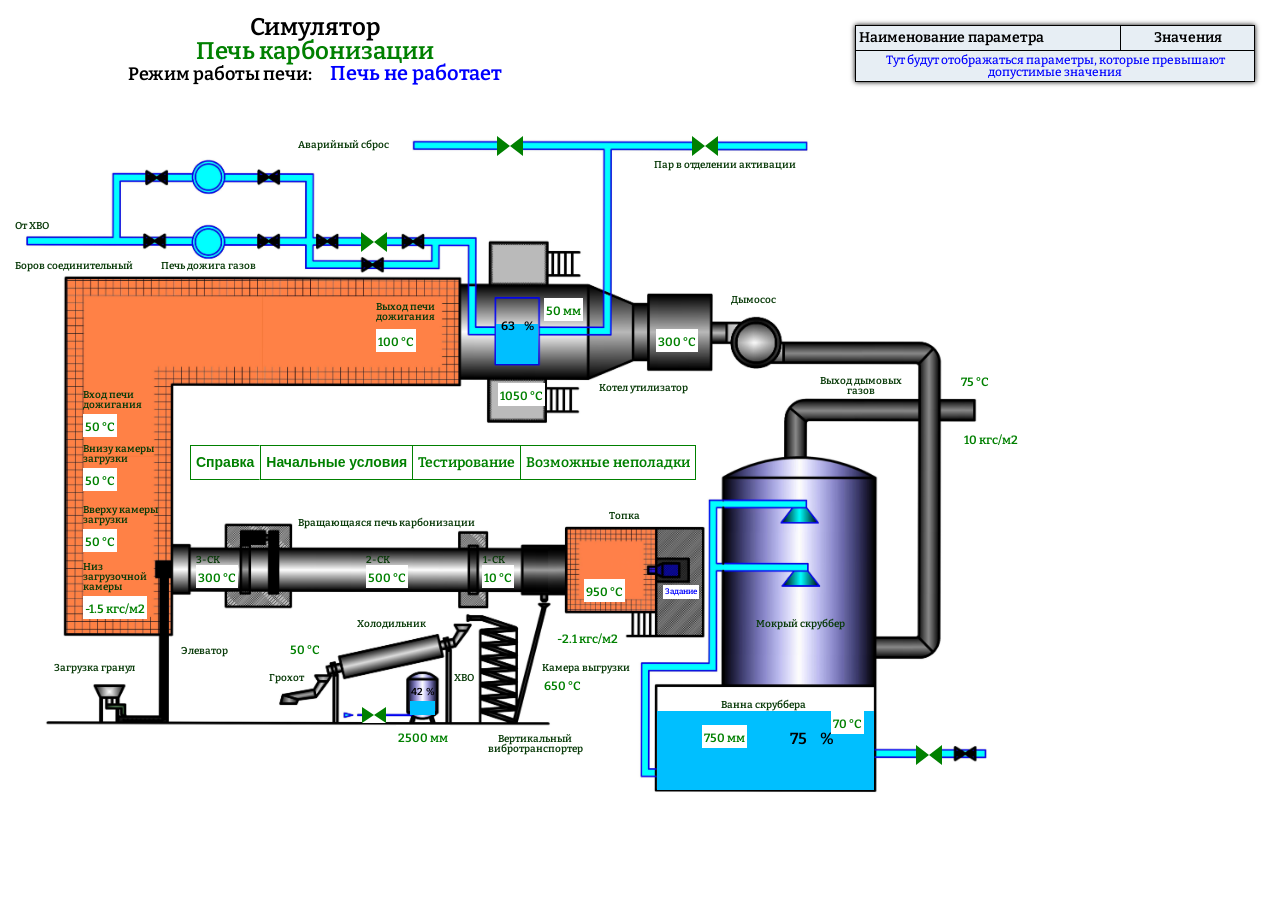
==== commit 0a5fb4bc: "add all params and possible-error page" ====
--- a/public/index.html
+++ b/public/index.html
@@ -13,6 +13,195 @@
     <div class="spinner"></div>
   </div>
 
+  <!-- модалки для неправильных параметров -->
+  <div class="mnemo__modal-background modal-param-bg-js">
+    <div class="mnemo__modal-start modal-param-js modal-param-js--temper-1-skolz">
+      <div class="mnemo__modal-title">
+        <h2 class="mnemo__modal-title-text title-reset">Температура 1-СК</h2>
+        <button class="mnemo__modal-close modal-param-close-js btn-reset">
+          <div class="krest">
+            <span class="line-1"></span>
+            <span class="line-2"></span>
+          </div>
+        </button>
+      </div>
+      <div class="troubleshooting">
+        <h3 class="troubleshooting__title title-reset">
+          Возможные причины и действия по устранению неполадок
+        </h3>
+        <p class="troubleshooting__descr descr-reset">
+          Нажмите на причину чтобы прочитать пошаговые действия
+        </p>
+        <div class="troubleshooting__section">
+          <div class="troubleshooting__item troubleshooting__item--cause">
+            <span class="troubleshooting__label">Причина:</span> Повышенная загрузка п/ф.
+          </div>
+          <div class="troubleshooting__item troubleshooting__item--action">
+            <span class="troubleshooting__label">Действие:</span> Снизить загрузку п/ф на 50-100 кг/ч
+          </div>
+        </div>
+        <div class="troubleshooting__section">
+          <div class="troubleshooting__item troubleshooting__item--cause">
+            <span class="troubleshooting__label">Причина:</span> Разрежение не соответствует нормативному показателю.
+          </div>
+          <div class="troubleshooting__item troubleshooting__item--action">
+            <span class="troubleshooting__label">Действие:</span> Снизить разрежение путем увеличения значения с
+            помощью частотного преобразователя вытяжного вентилятора (на щите управления).
+          </div>
+        </div>
+        <div class="troubleshooting__section">
+          <div class="troubleshooting__item troubleshooting__item--cause">
+            <span class="troubleshooting__label">Причина:</span> Отсутствие или низкая подача пара в выгрузочную
+            камеру.
+          </div>
+          <div class="troubleshooting__item troubleshooting__item--action">
+            <span class="troubleshooting__label">Действие:</span> Отрегулировать подачу пара.
+          </div>
+        </div>
+      </div>
+    </div>
+  </div>
+  <div class="mnemo__modal-background modal-param-bg-js">
+    <div class="mnemo__modal-start modal-param-js modal-param-js--temper-2-skolz">
+      <div class="mnemo__modal-title">
+        <h2 class="mnemo__modal-title-text title-reset">Температура 2-СК"</h2>
+        <button class="mnemo__modal-close modal-param-close-js btn-reset">
+          <div class="krest">
+            <span class="line-1"></span>
+            <span class="line-2"></span>
+          </div>
+        </button>
+      </div>
+      <div class="troubleshooting">
+        <h3 class="troubleshooting__title title-reset">
+          Возможные причины и действия по устранению неполадок
+        </h3>
+        <p class="troubleshooting__descr descr-reset">
+          Нажмите на причину чтобы прочитать пошаговые действия
+        </p>
+        <div class="troubleshooting__section">
+          <div class="troubleshooting__item troubleshooting__item--cause">
+            <span class="troubleshooting__label">Причина:</span> Повышенная загрузка п/ф.
+          </div>
+          <div class="troubleshooting__item troubleshooting__item--action">
+            <span class="troubleshooting__label">Действие:</span> Снизить загрузку п/ф на 50-100 кг/ч
+          </div>
+        </div>
+        <div class="troubleshooting__section">
+          <div class="troubleshooting__item troubleshooting__item--cause">
+            <span class="troubleshooting__label">Причина:</span> Разрежение не соответствует нормативному показателю.
+          </div>
+          <div class="troubleshooting__item troubleshooting__item--action">
+            <span class="troubleshooting__label">Действие:</span> Снизить разрежение путем увеличения значения с
+            помощью частотного преобразователя вытяжного вентилятора (на щите управления).
+          </div>
+        </div>
+        <div class="troubleshooting__section">
+          <div class="troubleshooting__item troubleshooting__item--cause">
+            <span class="troubleshooting__label">Причина:</span> Отсутствие или низкая подача пара в выгрузочную
+            камеру.
+          </div>
+          <div class="troubleshooting__item troubleshooting__item--action">
+            <span class="troubleshooting__label">Действие:</span> Отрегулировать подачу пара.
+          </div>
+        </div>
+      </div>
+    </div>
+  </div>
+  <div class="mnemo__modal-background modal-param-bg-js">
+    <div class="mnemo__modal-start modal-param-js modal-param-js--temper-3-skolz">
+      <div class="mnemo__modal-title">
+        <h2 class="mnemo__modal-title-text title-reset">Температура 3-СК</h2>
+        <button class="mnemo__modal-close modal-param-close-js btn-reset">
+          <div class="krest">
+            <span class="line-1"></span>
+            <span class="line-2"></span>
+          </div>
+        </button>
+      </div>
+      <div class="troubleshooting">
+        <h3 class="troubleshooting__title title-reset">
+          Возможные причины и действия по устранению неполадок
+        </h3>
+        <p class="troubleshooting__descr descr-reset">
+          Нажмите на причину чтобы прочитать пошаговые действия
+        </p>
+        <div class="troubleshooting__section">
+          <div class="troubleshooting__item troubleshooting__item--cause">
+            <span class="troubleshooting__label">Причина:</span> Повышенная загрузка п/ф.
+          </div>
+          <div class="troubleshooting__item troubleshooting__item--action">
+            <span class="troubleshooting__label">Действие:</span> Снизить загрузку п/ф на 50-100 кг/ч
+          </div>
+        </div>
+        <div class="troubleshooting__section">
+          <div class="troubleshooting__item troubleshooting__item--cause">
+            <span class="troubleshooting__label">Причина:</span> Низкое разрежение.
+          </div>
+          <div class="troubleshooting__item troubleshooting__item--action">
+            <span class="troubleshooting__label">Действие:</span> Снизить разрежение путем увеличения значения с
+            помощью частотного преобразователя вытяжного вентилятора (на щите управления).
+          </div>
+        </div>
+        <div class="troubleshooting__section">
+          <div class="troubleshooting__item troubleshooting__item--cause">
+            <span class="troubleshooting__label">Причина:</span> Отсутствие или низкая подача пара в выгрузочную
+            камеру.
+          </div>
+          <div class="troubleshooting__item troubleshooting__item--action">
+            <span class="troubleshooting__label">Действие:</span> Отрегулировать подачу пара.
+          </div>
+        </div>
+      </div>
+    </div>
+  </div>
+  <div class="mnemo__modal-background modal-param-bg-js">
+    <div class="mnemo__modal-start modal-param-js modal-param-js--temper-v-topke">
+      <div class="mnemo__modal-title">
+        <h2 class="mnemo__modal-title-text title-reset">Температура в топке</h2>
+        <button class="mnemo__modal-close modal-param-close-js btn-reset">
+          <div class="krest">
+            <span class="line-1"></span>
+            <span class="line-2"></span>
+          </div>
+        </button>
+      </div>
+      <div class="troubleshooting">
+        <h3 class="troubleshooting__title title-reset">
+          Возможные причины и действия по устранению неполадок
+        </h3>
+        <p class="troubleshooting__descr descr-reset">
+          Нажмите на причину чтобы прочитать пошаговые действия
+        </p>
+        <div class="troubleshooting__section">
+          <div class="troubleshooting__item troubleshooting__item--cause">
+            <span class="troubleshooting__label">Причина:</span> Повышенная загрузка п/ф.
+          </div>
+          <div class="troubleshooting__item troubleshooting__item--action">
+            <span class="troubleshooting__label">Действие:</span> Снизить загрузку п/ф на 50-100 кг/ч
+          </div>
+        </div>
+        <div class="troubleshooting__section">
+          <div class="troubleshooting__item troubleshooting__item--cause">
+            <span class="troubleshooting__label">Причина:</span> Разрежение не соответствует нормативному показателю.
+          </div>
+          <div class="troubleshooting__item troubleshooting__item--action">
+            <span class="troubleshooting__label">Действие:</span> Снизить разрежение путем увеличения значения с
+            помощью частотного преобразователя вытяжного вентилятора (на щите управления).
+          </div>
+        </div>
+        <div class="troubleshooting__section">
+          <div class="troubleshooting__item troubleshooting__item--cause">
+            <span class="troubleshooting__label">Причина:</span> Отсутствие или низкая подача пара в выгрузочную
+            камеру.
+          </div>
+          <div class="troubleshooting__item troubleshooting__item--action">
+            <span class="troubleshooting__label">Действие:</span> Отрегулировать подачу пара.
+          </div>
+        </div>
+      </div>
+    </div>
+  </div>
   <div class="mnemo__modal-background modal-param-bg-js">
     <div class="mnemo__modal-start modal-param-js modal-param-js--temper-kamer-vygruz">
       <div class="mnemo__modal-title">
@@ -154,11 +343,9 @@
             <span class="troubleshooting__label">Причина:</span> Повышенная загрузка п/ф.
           </div>
           <div class="troubleshooting__item troubleshooting__item--action">
-            <span class="troubleshooting__label">Действие:</span>
-            <p>Снизить загрузку на 50 кг, в случае дальнейшего роста еще снизить загрузку на 50 кг.</p>
+            <span class="troubleshooting__label">Действие:</span> Снизить загрузку на 50 кг, если не помогло снизить загрузку еще на 50 кг.
             <p>При отрицательном результате – остановить загрузку на 2-3 ч.</p>
-            <p>При этом разрежение в топке должно быть в пределах минус (1,0-4,0) кгс/м2, а уровень воды в
-              котле-утилизаторе – не менее 100 мм.</p>
+            При этом разрежение в топке должно быть в пределах минус (1,0-4,0) кгс/м2, а уровень воды в котле-утилизаторе – не менее 100 мм.
           </div>
         </div>
       </div>
@@ -188,11 +375,11 @@
           </div>
           <div class="troubleshooting__item troubleshooting__item--action">
             <span class="troubleshooting__label">Действие:</span>
-            <p>Снизить загрузку на 50 кг, в случае дальнейшего роста еще снизить загрузку на 50 кг.</p>
+            Снизить загрузку на 50 кг, если не помогло снизить еще на 50 кг.
             <p>При отрицательном результате – остановить загрузку на 2-3 ч.</p>
             <p>При этом разрежение в топке должно быть в пределах минус (1,0-4,0) кгс/м2, а уровень воды в
               котле-утилизаторе – не менее 100 мм.</p>
-            <p>Отключить вентилятор камеры загрузки.</p>
+              Отключить вентилятор камеры загрузки.
           </div>
         </div>
       </div>
@@ -240,9 +427,8 @@
           </div>
           <div class="troubleshooting__item troubleshooting__item--action">
             <span class="troubleshooting__label">Действие:</span> Вызвать дежурных электрика и слесаря, проверить:
-            <p>- работу насоса ХОВ, запорную арматуру, при необходимости открыть;</p>
-            <p>- подачу воды в питатель вибрационный горизонтальный, в случае необходимости отрегулировать расход воды.
-            </p>
+            - работу насоса ХОВ, запорную арматуру, при необходимости открыть;
+            - подачу воды в питатель вибрационный горизонтальный, в случае необходимости отрегулировать расход воды.
           </div>
         </div>
       </div>
@@ -272,9 +458,9 @@
           </div>
           <div class="troubleshooting__item troubleshooting__item--action">
             <span class="troubleshooting__label">Действие:</span> Снизить загрузку на 50 кг, в случае дальнейшего роста
-            еще снизить загрузку на 50 кг. При отрица-тельном результате – остановить загрузку на 2-3 ч.
-            При этом разрежение в топке должно быть в пре-делах минус (1,0-4,0) кгс/м2, а уровень воды в
-            кот-ле-утилизаторе – не менее 100 мм.
+            еще снизить загрузку на 50 кг. При отрицательном результате – остановить загрузку на 2-3 ч.
+            При этом разрежение в топке должно быть в пределах минус (1,0-4,0) кгс/м2, а уровень воды в
+            котле-утилизаторе – не менее 100 мм.
             .
           </div>
         </div>
@@ -301,13 +487,12 @@
         </p>
         <div class="troubleshooting__section">
           <div class="troubleshooting__item troubleshooting__item--cause">
-            <span class="troubleshooting__label">Причина:</span> Снижение производительности цирку-ляционного насоса
+            <span class="troubleshooting__label">Причина:</span> Снижение производительности циркуляционного насоса
             подачи воды на очистку и охлаждение дымовых газов.
           </div>
           <div class="troubleshooting__item troubleshooting__item--action">
             <span class="troubleshooting__label">Действие:</span> Снизить загрузку. Увеличить подачу насосом воды на
             очистку и охлаждение дымовых газов.
-            .
           </div>
         </div>
         <div class="troubleshooting__section">
@@ -327,7 +512,7 @@
           </div>
           <div class="troubleshooting__item troubleshooting__item--action">
             <span class="troubleshooting__label">Действие:</span> Принять меры по устранению неисправности
-            ав-томатической запорной арматуры, дополнить ре-зервуар водой до рабочего уровня.
+            атоматической запорной арматуры, дополнить резервуар водой до рабочего уровня.
           </div>
         </div>
       </div>
@@ -353,12 +538,12 @@
         </p>
         <div class="troubleshooting__section">
           <div class="troubleshooting__item troubleshooting__item--cause">
-            <span class="troubleshooting__label">Причина:</span> Отсутствие подпитки из тр/пр воды, по-ломка крана
+            <span class="troubleshooting__label">Причина:</span> Отсутствие подпитки из тр/пр воды, поломка крана
             шарового с эл/задвижкой.
           </div>
           <div class="troubleshooting__item troubleshooting__item--action">
             <span class="troubleshooting__label">Действие:</span> Принять меры по устранению неисправности
-            ав-томатической запорной арматуры, заполнить ре-зервуар водой до рабочего уровня.
+            автоматической запорной арматуры, заполнить резервуар водой до рабочего уровня.
           </div>
         </div>
         <div class="troubleshooting__section">
@@ -404,8 +589,8 @@
             <span class="troubleshooting__label">Причина:</span> Низкое разрежение.
           </div>
           <div class="troubleshooting__item troubleshooting__item--action">
-            <span class="troubleshooting__label">Действие:</span> Отрегулировать разрежение путем увеличения зна-чения
-            на частотном преобразователе вытяжного вентилятора (на щите управления). Проверить от-крытие дросселя на
+            <span class="troubleshooting__label">Действие:</span> Отрегулировать разрежение путем увеличения значения
+            на частотном преобразователе вытяжного вентилятора (на щите управления). Проверить открытие дросселя на
             вытяжном вентиляторе.
           </div>
         </div>
@@ -431,6 +616,82 @@
     </div>
   </div>
   <div class="mnemo__modal-background modal-param-bg-js">
+    <div class="mnemo__modal-start modal-param-js modal-param-js--davl-gazov-posle-skrubbera">
+      <div class="mnemo__modal-title">
+        <h2 class="mnemo__modal-title-text title-reset">Давление газов после скруббера</h2>
+        <button class="mnemo__modal-close modal-param-close-js btn-reset">
+          <div class="krest">
+            <span class="line-1"></span>
+            <span class="line-2"></span>
+          </div>
+        </button>
+      </div>
+      <div class="troubleshooting">
+        <h3 class="troubleshooting__title title-reset">
+          Возможные причины и действия по устранению неполадок
+        </h3>
+        <p class="troubleshooting__descr descr-reset">
+          Нажмите на причину чтобы прочитать пошаговые действия
+        </p>
+        <div class="troubleshooting__section">
+          <div class="troubleshooting__item troubleshooting__item--cause">
+            <span class="troubleshooting__label">Причина:</span> Есть
+          </div>
+          <div class="troubleshooting__item troubleshooting__item--action">
+            <span class="troubleshooting__label">Действие:</span> Нету
+          </div>
+        </div>
+        <div class="troubleshooting__section">
+          <div class="troubleshooting__item troubleshooting__item--cause">
+            <span class="troubleshooting__label">Причина:</span> Есть
+          </div>
+          <div class="troubleshooting__item troubleshooting__item--action">
+            <span class="troubleshooting__label">Действие:</span> Нету
+          </div>
+        </div>
+      </div>
+    </div>
+  </div>
+
+  <div class="mnemo__modal-background modal-param-bg-js">
+    <div class="mnemo__modal-start modal-param-js modal-param-js--razr-niz-zagr-kam">
+      <div class="mnemo__modal-title">
+        <h2 class="mnemo__modal-title-text title-reset">Разрежение внизу загрузочной камеры</h2>
+        <button class="mnemo__modal-close modal-param-close-js btn-reset">
+          <div class="krest">
+            <span class="line-1"></span>
+            <span class="line-2"></span>
+          </div>
+        </button>
+      </div>
+      <div class="troubleshooting">
+        <h3 class="troubleshooting__title title-reset">
+          Возможные причины и действия по устранению неполадок
+        </h3>
+        <p class="troubleshooting__descr descr-reset">
+          Нажмите на причину чтобы прочитать пошаговые действия
+        </p>
+        <div class="troubleshooting__section">
+          <div class="troubleshooting__item troubleshooting__item--cause">
+            <span class="troubleshooting__label">Причина:</span> Есть
+          </div>
+          <div class="troubleshooting__item troubleshooting__item--action">
+            <span class="troubleshooting__label">Действие:</span> Нету        
+          </div>
+        </div>
+        <div class="troubleshooting__section">
+          <div class="troubleshooting__item troubleshooting__item--cause">
+            <span class="troubleshooting__label">Причина:</span> Есть
+          </div>
+          <div class="troubleshooting__item troubleshooting__item--action">
+            <span class="troubleshooting__label">Действие:</span> Нету
+          </div>
+        </div>
+      </div>
+    </div>
+  </div>
+  
+  <div class="mnemo__modal-background modal-param-bg-js">
     <div class="mnemo__modal-start modal-param-js modal-param-js--razrezh-v-topke">
       <div class="mnemo__modal-title">
         <h2 class="mnemo__modal-title-text title-reset">Разрежение в топке печи</h2>
@@ -441,13 +702,35 @@
           </div>
         </button>
       </div>
-      <div>
-        <p class="mnemo__modal-descr descr-reset">
-          Тут будет описание с выполнением каких то действий по нормализации параметра
+      <div class="troubleshooting">
+        <h3 class="troubleshooting__title title-reset">
+          Возможные причины и действия по устранению неполадок
+        </h3>
+        <p class="troubleshooting__descr descr-reset">
+          Нажмите на причину чтобы прочитать пошаговые действия
         </p>
+        <div class="troubleshooting__section">
+          <div class="troubleshooting__item troubleshooting__item--cause">
+            <span class="troubleshooting__label">Причина:</span> Отключение вытяжного вентилятора, закрыт или недостаточно открыт дрос-сель вытяжного вентилятора.
+          </div>
+          <div class="troubleshooting__item troubleshooting__item--action">
+            <span class="troubleshooting__label">Действие:</span> Проверить работу вентилятора, при необходимо-сти устранить неисправности (проверить полноту открытия дросселя, отрегулировать частотный преобразователь).         
+          </div>
+        </div>
+        <div class="troubleshooting__section">
+          <div class="troubleshooting__item troubleshooting__item--cause">
+            <span class="troubleshooting__label">Причина:</span> Забивка газохода после скруббера мок-рой очистки и нижней части дымовой трубы.
+          </div>
+          <div class="troubleshooting__item troubleshooting__item--action">
+            <span class="troubleshooting__label">Действие:</span> Остановить печь карбонизации.
+            Произвести чистку газоходов и нижней части дымовой трубы.
+        
+          </div>
+        </div>
       </div>
     </div>
   </div>
+
   <div class="mnemo__modal-background modal-param-bg-js">
     <div class="mnemo__modal-start modal-param-js modal-param-js--uroven-v-kotle">
       <div class="mnemo__modal-title">
@@ -459,10 +742,116 @@
           </div>
         </button>
       </div>
-      <div>
-        <p class="mnemo__modal-descr descr-reset">
-          Тут будет описание с выполнением каких то действий по нормализации параметра
+      <div class="troubleshooting">
+        <h3 class="troubleshooting__title title-reset">
+          Возможные причины и действия по устранению неполадок
+        </h3>
+        <p class="troubleshooting__descr descr-reset">
+          Нажмите на причину чтобы прочитать пошаговые действия
         </p>
+        <div class="troubleshooting__section">
+          <div class="troubleshooting__item troubleshooting__item--cause">
+            <span class="troubleshooting__label">Причина:</span> Резкое уменьшение расхода пара
+          </div>
+          <div class="troubleshooting__item troubleshooting__item--action">
+            <span class="troubleshooting__label">Действие:</span> При превышении уровня воды до установки срабатывания защиты необходимо:
+            - отключить автоматику питания котла и дистанционно уменьшить расход воды до восстановления среднего уровня.             
+          </div>
+        </div>
+        <div class="troubleshooting__section">
+          <div class="troubleshooting__item troubleshooting__item--cause">
+            <span class="troubleshooting__label">Причина:</span> Неисправность водоуказательных стекол.
+          </div>
+          <div class="troubleshooting__item troubleshooting__item--action">
+            <span class="troubleshooting__label">Действие:</span> Убедиться в правильности показаний водоуказательных стекол путем их продувки.
+          </div>
+        </div>
+        <div class="troubleshooting__section">
+          <div class="troubleshooting__item troubleshooting__item--cause">
+            <span class="troubleshooting__label">Причина:</span>Отключение или неисправность автоматики питания (исполнительного механизма и контроллера).
+          </div>
+          <div class="troubleshooting__item troubleshooting__item--action">
+            <span class="troubleshooting__label">Действие:</span> Если, несмотря на принятые меры, уровень продолжает  расти, то необходимо:
+            <ul class="list-reset">
+              <li>- уменьшить питание котла, закрыв запорную арматуру на питательной линии;</li>
+              <li>- осторожно открыть сливной вентиль с нижнего барабана и плавно слить часть лишней воды в канализацию;</li>
+              <li>- затем закрыть вентиль;</li>
+              <li>- проверить состояние автоматики питания котла-утилизатора;</li>
+              <li>- производить контроль уровня воды по водоуказа-тельным стеклам и панели оператора.</li>
+            </ul>
+            Если уровень воды не снижается - произвести аварийную остановку котла и отключить котел от паропровода
+          </div>
+        </div>
+      </div>
+    </div>
+  </div>
+
+  <div class="mnemo__modal-background modal-param-bg-js">
+    <div class="mnemo__modal-start modal-param-js modal-param-js--uroven-vanne-skrubber">
+      <div class="mnemo__modal-title">
+        <h2 class="mnemo__modal-title-text title-reset">Уровень в ванне скруббера</h2>
+        <button class="mnemo__modal-close modal-param-close-js btn-reset">
+          <div class="krest">
+            <span class="line-1"></span>
+            <span class="line-2"></span>
+          </div>
+        </button>
+      </div>
+      <div class="troubleshooting">
+        <h3 class="troubleshooting__title title-reset">
+          Возможные причины и действия по устранению неполадок
+        </h3>
+        <p class="troubleshooting__descr descr-reset">
+          Нажмите на причину чтобы прочитать пошаговые действия
+        </p>
+        <div class="troubleshooting__section">
+          <div class="troubleshooting__item troubleshooting__item--cause">
+            <span class="troubleshooting__label">Причина:</span> Отсутствие подпитки  свежей воды.
+            Неисправность циркуляционного насоса или трубопроводной арматуры.
+          </div>
+          <div class="troubleshooting__item troubleshooting__item--action">
+            <span class="troubleshooting__label">Действие:</span> Сообщить мастеру  об отсутствии воды  для выяснения причины. Вызвать дежурного слесаря для ремонта насоса или  трубопроводной арматуры.
+          </div>
+        </div>
+        <div class="troubleshooting__section">
+          <div class="troubleshooting__item troubleshooting__item--cause">
+            <span class="troubleshooting__label">Причина:</span> Коррозия корпуса резервуара для воды скруббера.
+          </div>
+          <div class="troubleshooting__item troubleshooting__item--action">
+            <span class="troubleshooting__label">Действие:</span> Снять загрузку. Слить воду из резервуара в приямок или еврокуб. Произвести ремонт корпуса.
+          </div>
+        </div>
+      </div>
+    </div>
+  </div>
+
+  <div class="mnemo__modal-background modal-param-bg-js">
+    <div class="mnemo__modal-start modal-param-js modal-param-js--uroven-vody-hvo">
+      <div class="mnemo__modal-title">
+        <h2 class="mnemo__modal-title-text title-reset">Уровень воды в емкости ХВО</h2>
+        <button class="mnemo__modal-close modal-param-close-js btn-reset">
+          <div class="krest">
+            <span class="line-1"></span>
+            <span class="line-2"></span>
+          </div>
+        </button>
+      </div>
+      <div class="troubleshooting">
+        <h3 class="troubleshooting__title title-reset">
+          Возможные причины и действия по устранению неполадок
+        </h3>
+        <p class="troubleshooting__descr descr-reset">
+          Нажмите на причину чтобы прочитать пошаговые действия
+        </p>
+        <div class="troubleshooting__section">
+          <div class="troubleshooting__item troubleshooting__item--cause">
+            <span class="troubleshooting__label">Причина:</span> Отсутствие подпитки  ХОВ.
+            Неисправность насоса ХОВ или трубопроводной арматуры.            
+          </div>
+          <div class="troubleshooting__item troubleshooting__item--action">
+            <span class="troubleshooting__label">Действие:</span> Сообщить мастеру  об отсутствии ХОВ  для выяснения причины. Вызвать дежурного слесаря для ремонта насоса ХОВ или тр/проводной арматуры.
+          </div>
+        </div>
       </div>
     </div>
   </div>
@@ -497,8 +886,6 @@
 
 
     <div class="mnemo__modal-background modal-js">
-
-
       <div class="mnemo__modal-start">
         <div class="mnemo__modal-title">
           <h2 class="mnemo__modal-title-text title-reset">Начальные условия</h2>
@@ -519,8 +906,6 @@
                 <div class="modal-content__input-box">
                   <div class="modal-content__title">
                     <label class="modal-content__label" for="firstSkolzInputModal">Темп-ра 1-СК</label>
-                    <!-- <span class="modal-content__span">В установившимся режиме:</span>
-                    <span class="modal-content__span-param">550-800&#176C</span> -->
                   </div>
                   <input class="modal-content__input" data-type="temperature" min="0" max="1500" step="1"
                     name="modalInputFirstSkolz" type="number" placeholder="Введите значение &#176C"
@@ -530,8 +915,6 @@
                 <div class="modal-content__input-box">
                   <div class="modal-content__title">
                     <label class="modal-content__label" for="secondSkolzInputModal"> Темп-ра 2-СК</label>
-                    <!-- <span class="modal-content__span">В установившимся режиме:</span>
-                    <span class="modal-content__span-param">не более 700&#176C</span> -->
                   </div>
                   <input class="modal-content__input " data-type="temperature" min="0" max="1500" step="1"
                     name="modalInputSecondSkolz" type="number" placeholder="Введите значение &#176C"
@@ -542,10 +925,6 @@
                 <div class="modal-content__input-box">
                   <div class="modal-content__title">
                     <label class="modal-content__label" for="thirdSkolzInputModal">Темп-ра 3-СК</label>
-                    <!-- <span class="modal-content__span">В установившимся режиме:</span>
-                    <span class="modal-content__span-param">не более 400&#176C</span>
-                    <span class="modal-content__span">При выходе на режим:</span>
-                    <span class="modal-content__span-param">не более 700&#176C</span> -->
                   </div>
                   <input class="modal-content__input" data-type="temperature" min="0" max="1500" step="1"
                     name="modalInputThirdSkolz" type="number" placeholder="Введите значение &#176C"
@@ -556,8 +935,6 @@
                 <div class="modal-content__input-box">
                   <div class="modal-content__title">
                     <label class="modal-content__label" for="temperVTopkeInputModal">Темп-ра в топке</label>
-                    <!-- <span class="modal-content__span">В установившимся режиме:</span>
-                    <span class="modal-content__span-param">не более 700&#176C</span> -->
                   </div>
                   <input class="modal-content__input " data-type="temperature" min="0" max="1500" step="1"
                     name="modalInputVTopke" type="number" placeholder="Введите значение &#176C"
@@ -568,8 +945,6 @@
                 <div class="modal-content__input-box">
                   <div class="modal-content__title">
                     <label class="modal-content__label" for="temperKamerVygruzInputModal">Темп-ра камеры выгрузки</label>
-                    <!-- <span class="modal-content__span">В установившимся режиме:</span>
-                    <span class="modal-content__span-param">не более 700&#176C</span> -->
                   </div>
                   <input class="modal-content__input " data-type="temperature" min="0" max="1500" step="1"
                     name="modalInputKamerVygruz" type="number" placeholder="Введите значение &#176C"
@@ -631,6 +1006,7 @@
                     id="temperGranulHolodInputModal" value="50">
                   <span class="modal-content__error">Введите значение</span>
                 </div>
+
                 <div class="modal-content__input-box">
                   <div class="modal-content__title">
                     <label class="modal-content__label" for="temperGazovDoSkrubberInputModal">Темп-ра газов до
@@ -640,6 +1016,7 @@
                     type="number" placeholder="Введите значение &#176C" id="temperGazovDoSkrubberInputModal" value="300">
                   <span class="modal-content__error">Введите значение</span>
                 </div>
+
                 <div class="modal-content__input-box">
                   <div class="modal-content__title">
                     <label class="modal-content__label" for="temperGazovPosleSkrubberInputModal">Темп-ра газов после
@@ -650,6 +1027,7 @@
                     id="temperGazovPosleSkrubberInputModal" value="75">
                   <span class="modal-content__error">Введите значение</span>
                 </div>
+
                 <div class="modal-content__input-box">
                   <div class="modal-content__title">
                     <label class="modal-content__label" for="temperVodyVVanneSkrubberInputModal">Темп-ра воды в ванне
@@ -660,6 +1038,7 @@
                     id="temperVodyVVanneSkrubberInputModal" value="70">
                   <span class="modal-content__error">Введите значение</span>
                 </div>
+
                 <div class="modal-content__input-box">
                   <div class="modal-content__title">
                     <label class="modal-content__label" for="temperGazovKotelUtilizValInputModal">Темп-ра газов котла
@@ -670,13 +1049,31 @@
                     id="temperGazovKotelUtilizValInputModal" value="1050">
                   <span class="modal-content__error">Введите значение</span>
                 </div>
-                <div class="modal-content__input-box">
+
+                <!-- <div class="modal-content__input-box">
                   <label class="modal-content__label" for="pVbarabaneInputModal">Давление в барабане котла</label>
-                  <input class="modal-content__input" data-type="pressure" min="0" max="20" step="0.1"
-                    name="modalPvBarabane" type="number" placeholder="Введите значение кгс/см2" id="pVbarabaneInputModal"
+                  <input class="modal-content__input" data-type="pressure" min="0" max="40" step="0.1"
+                    name="modalPvBarabane" type="number" placeholder="Введите значение кгс/м2" id="pVbarabaneInputModal"
                     value="0">
                   <span class="modal-content__error">Введите значение</span>
-                </div>
+                </div> -->
+
+                <div class="modal-content__input-box">
+                  <label class="modal-content__label" for="DavlGazPosleSkrubberInputModal">Давление газов после скруббера</label>
+                  <input class="modal-content__input" data-type="pressure" min="0" max="40" step="0.1"
+                    name="modalDavlGazPosleSkrubber" type="number" placeholder="Введите значение кгс/м2" id="DavlGazPosleSkrubberInputModal"
+                    value="10">
+                  <span class="modal-content__error">Введите значение</span>
+                </div>
+
+                <div class="modal-content__input-box">
+                  <label class="modal-content__label" for="razrezhNizZagrKameryInputModal">Разрежение низ загруз. камеры</label>
+                  <input class="modal-content__input" data-type="razrezh" min="-10" max="0" step="0.1"
+                    name="modalRazrezhNizZagrKamery" type="number" placeholder="Введите значение кгс/м2"
+                    id="razrezhNizZagrKameryInputModal" value="-1.5">
+                  <span class="modal-content__error">Введите значение</span>
+                </div>
+
                 <div class="modal-content__input-box">
                   <label class="modal-content__label" for="razrezhVtopkeInputModal">Разрежение в топке печи</label>
                   <input class="modal-content__input" data-type="razrezh" min="-10" max="0" step="0.1"
@@ -684,54 +1081,30 @@
                     id="razrezhVtopkeInputModal" value="-2.1">
                   <span class="modal-content__error">Введите значение</span>
                 </div>
+
                 <div class="modal-content__input-box">
-                  <label class="modal-content__label" for="urovenVkotleInputModal">Уровень в котле</label>
+                  <label class="modal-content__label" for="urovenVkotleInputModal">Уровень воды в барабане котла</label>
                   <input class="modal-content__input" data-type="level" min="-150" max="150" step="1"
                     name="modalInputUrovenVkotle" type="number" placeholder="Введите значение мм"
                     id="urovenVkotleInputModal" value="50">
                   <span class="modal-content__error">Введите значение</span>
                 </div>
-                <!-- <div class="modal-content__input-box">
-                    <input class="modal-content__input" min="0" max="1500" step="1" name="modalInputNizKameri"
-                      type="number" placeholder="Введите значение &#176C" id="nizKameriInputModal">
-                    <label class="modal-content__label" for="nizKameriInputModal">Внизу камеры загрузки</label>
-                  </div>
-                  <div class="modal-content__input-box">
-                    <input class="modal-content__input" min="0" max="1500" step="1" name="modalInputVhodDozhig"
-                      type="number" placeholder="Введите значение &#176C" id="vhodDozhigInputModal">
-                    <label class="modal-content__label" for="vhodDozhigInputModal">Вход печи дожигания</label>
-                  </div>
-                  <div class="modal-content__input-box">
-                    <input class="modal-content__input" min="0" max="1500" step="1" name="modalInputVihodDozhig"
-                      type="number" placeholder="Введите значение &#176C" id="vihodDozhigInputModal">
-                    <label class="modal-content__label" for="vihodDozhigInputModal">Выход печи дожигания</label>
-                  </div>
-                  <div class="modal-content__input-box">
-                    <input class="modal-content__input" min="0" max="1500" step="1" name="modalInputVkotle" type="number"
-                      placeholder="Введите значение &#176C" id="vKotleInput">
-                    <label class="modal-content__label" for="vKotleInput">В котле утилизаторе</label>
-                  </div>
-
-                  <div class="modal-content__input-box">
-                    <input class="modal-content__input" min="0" max="1500" step="1" name="modalInputKameraVigruzki"
-                      type="number" placeholder="Введите значение &#176C" id="kameraVigruzkiInputModal">
-                    <label class="modal-content__label" for="kameraVigruzkiInputModal">Камера выгрузки</label>
-                  </div>
-                  <div class="modal-content__input-box">
-                    <input class="modal-content__input" min="0" max="1500" step="1" name="modalInputVihodGazov"
-                      type="number" placeholder="Введите значение &#176C" id="vihodGazovInputModal">
-                    <label class="modal-content__label" for="vihodGazovInputModal">Выход дымовых газов</label>
-                  </div>
-                  <div class="modal-content__input-box">
-                    <input class="modal-content__input" min="0" max="1500" step="1" name="modalInputVannaScrubber"
-                      type="number" placeholder="Введите значение &#176C" id="vannaScrubberInputModal">
-                    <label class="modal-content__label" for="vannaScrubberInputModal">Ванна скруббера</label>
-                  </div>
-                  <div class="modal-content__input-box">
-                    <input class="modal-content__input" min="0" max="1500" step="1" name="modalInputHolod" type="number"
-                      placeholder="Введите значение &#176C" id="holodInputModal">
-                    <label class="modal-content__label" for="holodInputModal">Холодильник</label>
-                  </div> -->
+
+                <div class="modal-content__input-box">
+                  <label class="modal-content__label" for="urovenVskrubberInputModal">Уровень воды в скруббере</label>
+                  <input class="modal-content__input" data-type="levelSkrubber" min="0" max="1000" step="1"
+                    name="modalInputUrovenVkotle" type="number" placeholder="Введите значение мм"
+                    id="urovenVskrubberInputModal" value="750">
+                  <span class="modal-content__error">Введите значение</span>
+                </div>
+
+                <div class="modal-content__input-box">
+                  <label class="modal-content__label" for="urovenHvoInputModal">Уровень воды в емкости ХВО</label>
+                  <input class="modal-content__input" data-type="levelHvo" min="0" max="6000" step="1"
+                    name="modalInputUrovenHvo" type="number" placeholder="Введите значение мм"
+                    id="urovenHvoInputModal" value="2500">
+                  <span class="modal-content__error">Введите значение</span>
+                </div>
               </div>
 
               <div class="modal-content__form-btn-box">
@@ -825,10 +1198,20 @@
                 <td class="modal__table-td table__center">Установившийся</td>
                 <td class="modal__table-td">не более 100&#176C</td>
               </tr>
-              <tr class="modal__table-tr">
+              <!-- <tr class="modal__table-tr">
                 <td class="modal__table-td table__left">Давление в барабане котла</td>
                 <td class="modal__table-td table__center">Все режимы</td>
-                <td class="modal__table-td">от 0 до 10 кгс/см2</td>
+                <td class="modal__table-td">от 0 до 10 кгс/м2</td>
+              </tr> -->
+              <tr class="modal__table-tr">
+                <td class="modal__table-td table__left">Давление газов после скруббера</td>
+                <td class="modal__table-td table__center">Установившийся</td>
+                <td class="modal__table-td">не более 20 кгс/м2</td>
+              </tr>
+              <tr class="modal__table-tr">
+                <td class="modal__table-td table__left">Разрежение внизу загрузочной камеры</td>
+                <td class="modal__table-td table__center">Установившийся</td>
+                <td class="modal__table-td">от -1.0 до -5.0 кгс/м2</td>
               </tr>
               <tr class="modal__table-tr">
                 <td class="modal__table-td table__left">Разрежение в топке печи</td>
@@ -838,7 +1221,17 @@
               <tr class="modal__table-tr">
                 <td class="modal__table-td table__left">Уровень в барабане котла</td>
                 <td class="modal__table-td table__center">Все режимы</td>
-                <td class="modal__table-td">от -80 до 80</td>
+                <td class="modal__table-td">от -80 до 80 мм</td>
+              </tr>
+              <tr class="modal__table-tr">
+                <td class="modal__table-td table__left">Уровень воды в ванне скруббера</td>
+                <td class="modal__table-td table__center">Все режимы</td>
+                <td class="modal__table-td">не менее 250 мм</td>
+              </tr>
+              <tr class="modal__table-tr">
+                <td class="modal__table-td table__left">Уровень воды в емкости ХВО</td>
+                <td class="modal__table-td table__center">Все режимы</td>
+                <td class="modal__table-td">не менее 1500 мм</td>
               </tr>
             </tbody>
           </table>
@@ -857,6 +1250,9 @@
       </button>
       <a class="mnemo__modal-box--btn mnemo__modal-box--link" href="quiz.html">
         Тестирование
+      </a>
+      <a class="mnemo__modal-box--btn mnemo__modal-box--link" href="possible-error.html">
+        Возможные неполадки
       </a>
     </div>
 
@@ -1136,198 +1532,6 @@
     </div>
 
 
-    <!-- модалки для неправильных параметров -->
-    <div class="mnemo__modal-background modal-param-bg-js">
-      <div class="mnemo__modal-start modal-param-js modal-param-js--temper-1-skolz">
-        <div class="mnemo__modal-title">
-          <h2 class="mnemo__modal-title-text title-reset">1-СК</h2>
-          <button class="mnemo__modal-close modal-param-close-js btn-reset">
-            <div class="krest">
-              <span class="line-1"></span>
-              <span class="line-2"></span>
-            </div>
-          </button>
-        </div>
-        <div>
-          
-        </div>
-        <div class="troubleshooting">
-          <h3 class="troubleshooting__title title-reset">
-            Возможные причины и действия по устранению неполадок
-          </h3>
-          <p class="troubleshooting__descr descr-reset">
-            Нажмите на причину чтобы прочитать пошаговые действия
-          </p>
-          <div class="troubleshooting__section">
-            <div class="troubleshooting__item troubleshooting__item--cause">
-              <span class="troubleshooting__label">Причина:</span> Повышенная загрузка п/ф.
-            </div>
-            <div class="troubleshooting__item troubleshooting__item--action">
-              <span class="troubleshooting__label">Действие:</span> Снизить загрузку п/ф на 50-100 кг/ч
-            </div>
-          </div>
-          <div class="troubleshooting__section">
-            <div class="troubleshooting__item troubleshooting__item--cause">
-              <span class="troubleshooting__label">Причина:</span> Разрежение не соответствует нормативному показателю.
-            </div>
-            <div class="troubleshooting__item troubleshooting__item--action">
-              <span class="troubleshooting__label">Действие:</span> Снизить разрежение путем увеличения значения с
-              помощью частотного преобразователя вытяжного вентилятора (на щите управления).
-            </div>
-          </div>
-          <div class="troubleshooting__section">
-            <div class="troubleshooting__item troubleshooting__item--cause">
-              <span class="troubleshooting__label">Причина:</span> Отсутствие или низкая подача пара в выгрузочную
-              камеру.
-            </div>
-            <div class="troubleshooting__item troubleshooting__item--action">
-              <span class="troubleshooting__label">Действие:</span> Отрегулировать подачу пара.
-            </div>
-          </div>
-        </div>
-      </div>
-    </div>
-    <div class="mnemo__modal-background modal-param-bg-js">
-      <div class="mnemo__modal-start modal-param-js modal-param-js--temper-2-skolz">
-        <div class="mnemo__modal-title">
-          <h2 class="mnemo__modal-title-text title-reset">2-СК"</h2>
-          <button class="mnemo__modal-close modal-param-close-js btn-reset">
-            <div class="krest">
-              <span class="line-1"></span>
-              <span class="line-2"></span>
-            </div>
-          </button>
-        </div>
-        <div class="troubleshooting">
-          <h3 class="troubleshooting__title title-reset">
-            Возможные причины и действия по устранению неполадок
-          </h3>
-          <p class="troubleshooting__descr descr-reset">
-            Нажмите на причину чтобы прочитать пошаговые действия
-          </p>
-          <div class="troubleshooting__section">
-            <div class="troubleshooting__item troubleshooting__item--cause">
-              <span class="troubleshooting__label">Причина:</span> Повышенная загрузка п/ф.
-            </div>
-            <div class="troubleshooting__item troubleshooting__item--action">
-              <span class="troubleshooting__label">Действие:</span> Снизить загрузку п/ф на 50-100 кг/ч
-            </div>
-          </div>
-          <div class="troubleshooting__section">
-            <div class="troubleshooting__item troubleshooting__item--cause">
-              <span class="troubleshooting__label">Причина:</span> Разрежение не соответствует нормативному показателю.
-            </div>
-            <div class="troubleshooting__item troubleshooting__item--action">
-              <span class="troubleshooting__label">Действие:</span> Снизить разрежение путем увеличения значения с
-              помощью частотного преобразователя вытяжного вентилятора (на щите управления).
-            </div>
-          </div>
-          <div class="troubleshooting__section">
-            <div class="troubleshooting__item troubleshooting__item--cause">
-              <span class="troubleshooting__label">Причина:</span> Отсутствие или низкая подача пара в выгрузочную
-              камеру.
-            </div>
-            <div class="troubleshooting__item troubleshooting__item--action">
-              <span class="troubleshooting__label">Действие:</span> Отрегулировать подачу пара.
-            </div>
-          </div>
-        </div>
-      </div>
-    </div>
-    <div class="mnemo__modal-background modal-param-bg-js">
-      <div class="mnemo__modal-start modal-param-js modal-param-js--temper-3-skolz">
-        <div class="mnemo__modal-title">
-          <h2 class="mnemo__modal-title-text title-reset">3-СК</h2>
-          <button class="mnemo__modal-close modal-param-close-js btn-reset">
-            <div class="krest">
-              <span class="line-1"></span>
-              <span class="line-2"></span>
-            </div>
-          </button>
-        </div>
-        <div class="troubleshooting">
-          <h3 class="troubleshooting__title title-reset">
-            Возможные причины и действия по устранению неполадок
-          </h3>
-          <p class="troubleshooting__descr descr-reset">
-            Нажмите на причину чтобы прочитать пошаговые действия
-          </p>
-          <div class="troubleshooting__section">
-            <div class="troubleshooting__item troubleshooting__item--cause">
-              <span class="troubleshooting__label">Причина:</span> Повышенная загрузка п/ф.
-            </div>
-            <div class="troubleshooting__item troubleshooting__item--action">
-              <span class="troubleshooting__label">Действие:</span> Снизить загрузку п/ф на 50-100 кг/ч
-            </div>
-          </div>
-          <div class="troubleshooting__section">
-            <div class="troubleshooting__item troubleshooting__item--cause">
-              <span class="troubleshooting__label">Причина:</span> Низкое разрежение.
-            </div>
-            <div class="troubleshooting__item troubleshooting__item--action">
-              <span class="troubleshooting__label">Действие:</span> Снизить разрежение путем увеличения значения с
-              помощью частотного преобразователя вытяжного вентилятора (на щите управления).
-            </div>
-          </div>
-          <div class="troubleshooting__section">
-            <div class="troubleshooting__item troubleshooting__item--cause">
-              <span class="troubleshooting__label">Причина:</span> Отсутствие или низкая подача пара в выгрузочную
-              камеру.
-            </div>
-            <div class="troubleshooting__item troubleshooting__item--action">
-              <span class="troubleshooting__label">Действие:</span> Отрегулировать подачу пара.
-            </div>
-          </div>
-        </div>
-      </div>
-    </div>
-    <div class="mnemo__modal-background modal-param-bg-js">
-      <div class="mnemo__modal-start modal-param-js modal-param-js--temper-v-topke">
-        <div class="mnemo__modal-title">
-          <h2 class="mnemo__modal-title-text title-reset">Температура в топке</h2>
-          <button class="mnemo__modal-close modal-param-close-js btn-reset">
-            <div class="krest">
-              <span class="line-1"></span>
-              <span class="line-2"></span>
-            </div>
-          </button>
-        </div>
-        <div class="troubleshooting">
-          <h3 class="troubleshooting__title title-reset">
-            Возможные причины и действия по устранению неполадок
-          </h3>
-          <p class="troubleshooting__descr descr-reset">
-            Нажмите на причину чтобы прочитать пошаговые действия
-          </p>
-          <div class="troubleshooting__section">
-            <div class="troubleshooting__item troubleshooting__item--cause">
-              <span class="troubleshooting__label">Причина:</span> Повышенная загрузка п/ф.
-            </div>
-            <div class="troubleshooting__item troubleshooting__item--action">
-              <span class="troubleshooting__label">Действие:</span> Снизить загрузку п/ф на 50-100 кг/ч
-            </div>
-          </div>
-          <div class="troubleshooting__section">
-            <div class="troubleshooting__item troubleshooting__item--cause">
-              <span class="troubleshooting__label">Причина:</span> Разрежение не соответствует нормативному показателю.
-            </div>
-            <div class="troubleshooting__item troubleshooting__item--action">
-              <span class="troubleshooting__label">Действие:</span> Снизить разрежение путем увеличения значения с
-              помощью частотного преобразователя вытяжного вентилятора (на щите управления).
-            </div>
-          </div>
-          <div class="troubleshooting__section">
-            <div class="troubleshooting__item troubleshooting__item--cause">
-              <span class="troubleshooting__label">Причина:</span> Отсутствие или низкая подача пара в выгрузочную
-              камеру.
-            </div>
-            <div class="troubleshooting__item troubleshooting__item--action">
-              <span class="troubleshooting__label">Действие:</span> Отрегулировать подачу пара.
-            </div>
-          </div>
-        </div>
-      </div>
-    </div>
     <div class="mnemo">
       <!-- <div class="light-alarm">
           <div class="light-alarm__content">
@@ -1429,7 +1633,7 @@
       <div class="column column-hvo">
         <div class="column__box">
           <span class="column-hvo__span-1"></span>
-          <!-- <span class="column-hvo__span-2">%</span> -->
+          <span class="column-hvo__span-2">%</span>
         </div>
         <div class="column-hvo__percent">
         </div>
@@ -1438,7 +1642,7 @@
       <div class="column column-skrubber">
         <div class="column__box">
           <span class="column-skrubber__span-1"></span>
-          <!-- <span class="column-skrubber__span-2">%</span> -->
+          <span class="column-skrubber__span-2">%</span>
         </div>
         <div class="column-skrubber__percent">
         </div>
@@ -1453,19 +1657,40 @@
         </div>
       </div>
 
-
-
-
-
-
-
-
-      <!--<div class="mnemo__param v-techke">
-            <span class="mnemo__param-text razr-niz-zagr-kam">
-              -1,5
-            </span>
-            <span class="mnemo__param-naimenov razr-niz-zagr-kam-span">кгс/м2</span>
-          </div> -->
+      <div class="mnemo__param mnemo__tooltip v-techke">
+        <div class="razr-niz-zagr-kam-js">
+          <span class="mnemo__param-text razr-niz-zagr-kam">
+            -1.5
+          </span>
+          <span class="mnemo__param-naimenov razr-niz-zagr-kam-span">кгс/м2</span>
+        </div>
+        <div class="mnemo__param-clue razr-niz-zagr-kam-clue">
+          <div class="mnemo__param-clue-content">
+            <div class="mnemo__param-clue-title">
+              <h2 class="mnemo__param-clue-title-text title-reset">Низ загрузочной камеры</h2>
+              <button class="mnemo__tooltip-close razr-niz-zagr-kam-clue-close btn-reset">
+                <div class="krest">
+                  <span class="line-1"></span>
+                  <span class="line-2"></span>
+                </div>
+              </button>
+            </div>
+            <div class="mnemo__param-clue-div">Рекомендуемый диапазон в установившимся режиме :
+              <span class="mnemo__param-clue-span">
+                от -1.0 до -5.0 кгс/м2
+              </span>
+            </div>
+            <form class="mnemo__param-clue-form mnemo__param-clue-form--razr-niz-zagr-kam-clue">
+              <div class="mnemo__param-clue-form-div">
+                <input class="mnemo__param-clue-input" type="number" placeholder="Введите значение"
+                  id="razrNizZagrKamInput" min="-10" max="0" step="0.1">
+                <label class="mnemo__param-clue-label" for="razrNizZagrKamInput"></label>
+                <button class="mnemo__param-clue-form-btn--ok btn-reset" type="submit">Принять</button>
+              </div>
+            </form>
+          </div>
+        </div>
+      </div>
 
 
       <div class="mnemo__param mnemo__tooltip vniz-kamery-zagruzki">
@@ -1688,6 +1913,7 @@
           </div>
         </div>
       </div>
+
       <div class="mnemo__param mnemo__tooltip granul-posle-holodil">
         <div class="granul-holod-js">
           <span class="mnemo__param-text temper-granul-holod">
@@ -1725,29 +1951,117 @@
         </div>
       </div>
 
-
-      <!--
-          <div class="mnemo__param uroven-vody-hvo">
-            <span class="mnemo__param-text uroven-vody-hvo-value">
-              2000
-            </span>
-            <span class="mnemo__param-naimenov uroven-vody-hvo-value-span">мм</span>
-          </div>
-
-          <div class="mnemo__param uroven-vanne-skrubber">
-            <span class="mnemo__param-text uroven-vanne-skrubber-value">
-              600
-            </span>
-            <span class="mnemo__param-naimenov uroven-vanne-skrubber-value-span">мм</span>
-          </div>
-
-
-          <div class="mnemo__param  p-gazov-posle-skrubber">
-            <span class="mnemo__param-text davl-gaz-posle-skruber">
-              15,4
-            </span>
-            <span class="mnemo__param-naimenov davl-gaz-posle-skruber-span">кгс/м2</span>
-          </div> -->
+          <div class="mnemo__param mnemo__tooltip uroven-vody-hvo">
+            <div class="uroven-vody-hvo-js">
+              <span class="mnemo__param-text uroven-vody-hvo-value">
+                2500
+              </span>
+              <span class="mnemo__param-naimenov uroven-vody-hvo-value-span">мм</span>
+            </div>
+            <div class="mnemo__param-clue uroven-vody-hvo-clue">
+              <div class="mnemo__param-clue-content">
+                <div class="mnemo__param-clue-title">
+                  <h2 class="mnemo__param-clue-title-text title-reset">Уровень воды в емкости ХВО</h2>
+                  <button class="mnemo__tooltip-close uroven-vody-hvo-clue-close btn-reset">
+                    <div class="krest">
+                      <span class="line-1"></span>
+                      <span class="line-2"></span>
+                    </div>
+                  </button>
+                </div>
+                <div class="mnemo__param-clue-div">Рекомендуемый диапазон:
+                  <span class="mnemo__param-clue-span">
+                    не менее 1500 мм
+                  </span>
+                </div>
+                <form class="mnemo__param-clue-form mnemo__param-clue-form--uroven-vody-hvo-clue">
+                  <div class="mnemo__param-clue-form-div">
+                    <input class="mnemo__param-clue-input" type="number" placeholder="Введите значение"
+                      id="urovenHvoInput" min="0" max="6000" step="1">
+                    <label class="mnemo__param-clue-label" for="urovenHvoInput"></label>
+                    <button class="mnemo__param-clue-form-btn--ok btn-reset" type="submit">
+                      Принять
+                    </button>
+                  </div>
+                </form>
+              </div>
+            </div>
+          </div>
+
+          <div class="mnemo__param mnemo__tooltip uroven-vanne-skrubber">
+            <div class="uroven-vanne-skrubber-js">
+              <span class="mnemo__param-text uroven-vanne-skrubber-value">
+              750
+              </span>
+              <span class="mnemo__param-naimenov uroven-vanne-skrubber-value-span">мм</span>
+            </div>
+            <div class="mnemo__param-clue uroven-vanne-skrubber-clue">
+              <div class="mnemo__param-clue-content">
+                <div class="mnemo__param-clue-title">
+                  <h2 class="mnemo__param-clue-title-text title-reset">Уровень воды в скруббере</h2>
+                  <button class="mnemo__tooltip-close uroven-vanne-skrubber-clue-close btn-reset">
+                    <div class="krest">
+                      <span class="line-1"></span>
+                      <span class="line-2"></span>
+                    </div>
+                  </button>
+                </div>
+                <div class="mnemo__param-clue-div">Рекомендуемый диапазон:
+                  <span class="mnemo__param-clue-span">
+                    не менее 250 мм
+                  </span>
+                </div>
+                <form class="mnemo__param-clue-form mnemo__param-clue-form--uroven-vanne-skrubber-clue">
+                  <div class="mnemo__param-clue-form-div">
+                    <input class="mnemo__param-clue-input" type="number" placeholder="Введите значение"
+                      id="urovenSkrubberInput" min="0" max="1000" step="1">
+                    <label class="mnemo__param-clue-label" for="urovenSkrubberInput"></label>
+                    <button class="mnemo__param-clue-form-btn--ok btn-reset" type="submit">
+                      Принять
+                    </button>
+                  </div>
+                </form>
+              </div>
+            </div>
+          </div>
+
+
+          <div class="mnemo__param mnemo__tooltip p-gazov-posle-skrubber">
+            <div class="davl-gaz-posle-skrubber-js">
+              <span class="mnemo__param-text davl-gaz-posle-skrubber">
+                10
+              </span>
+              <span class="mnemo__param-naimenov davl-gaz-posle-skrubber-span">кгс/м2</span>
+            </div>
+            <div class="mnemo__param-clue davl-gaz-posle-skrubber-clue">
+              <div class="mnemo__param-clue-content">
+                <div class="mnemo__param-clue-title">
+                  <h2 class="mnemo__param-clue-title-text title-reset">Давление газов после скруббера</h2>
+                  <button class="mnemo__tooltip-close davl-gaz-posle-skrubber-clue-close btn-reset">
+                    <div class="krest">
+                      <span class="line-1"></span>
+                      <span class="line-2"></span>
+                    </div>
+                  </button>
+                </div>
+                <div class="mnemo__param-clue-div">Рекомендуемый диапазон:
+                  <span class="mnemo__param-clue-span">
+                    не более 20 кгс/м2
+                  </span>
+                </div>
+                <form class="mnemo__param-clue-form mnemo__param-clue-form--davl-gaz-posle-skrubber-clue">
+                  <div class="mnemo__param-clue-form-div">
+                    <input class="mnemo__param-clue-input" type="number" placeholder="Введите значение"
+                      id="davlGazPosleSkrubberInput" min="0" max="40" step="0.1">
+                    <label class="mnemo__param-clue-label" for="davlGazPosleSkrubberInput"></label>
+                    <button class="mnemo__param-clue-form-btn--ok btn-reset" type="submit">
+                      Принять
+                    </button>
+                  </div>
+                </form>
+              </div>
+            </div>
+          </div>
 
       <div class="mnemo__param mnemo__tooltip temper-v-topke">
         <div class="temper-v-topke-js">
@@ -2033,7 +2347,7 @@
         <div class="mnemo__param-clue temper-gazov-kotel-utiliz-val-clue">
           <div class="mnemo__param-clue-content">
             <div class="mnemo__param-clue-title">
-              <h2 class="mnemo__param-clue-title-text title-reset">Темп-ра газов котла утил-ра</h2>
+              <h2 class="mnemo__param-clue-title-text title-reset">Температура газов котла-утилизатора</h2>
               <button class="mnemo__tooltip-close temper-gazov-kotel-utiliz-val-close btn-reset">
                 <div class="krest">
                   <span class="line-1"></span>
@@ -2056,14 +2370,10 @@
             </form>
           </div>
         </div>
-
-
       </div>
 
 
       <!--
-
-
           <div class="mnemo__param p-v-prostranstve-kotla">
             <span class="mnemo__param-text razr-kotel-utiliz">
               -4,1
@@ -2072,7 +2382,7 @@
           </div> -->
 
 
-      <div class="mnemo__param mnemo__tooltip p-v-barabane-kotla">
+      <!-- <div class="mnemo__param mnemo__tooltip p-v-barabane-kotla">
         <div class="davl-v-barabane-js">
           <span class="mnemo__param-text davl-v-barabane">
             0
@@ -2098,7 +2408,7 @@
             <form class="mnemo__param-clue-form mnemo__param-clue-form--p-v-barabane-clue">
               <div class="mnemo__param-clue-form-div">
                 <input class="mnemo__param-clue-input" type="number" placeholder="Введите значение" id="pVbarabaneInput"
-                  min="0" max="20" step="0.1">
+                  min="0" max="40" step="0.1">
                 <label class="mnemo__param-clue-label" for="pVbarabaneInput"></label>
                 <button class="mnemo__param-clue-form-btn--ok btn-reset" type="submit">
                   Принять
@@ -2107,7 +2417,7 @@
             </form>
           </div>
         </div>
-      </div>
+      </div> -->
 
       <!-- <div class="mnemo__param uroven-v-barabane-kotla">
             <span class="mnemo__param-text uroven-v-barabane-kotla-value">
@@ -2189,7 +2499,6 @@
 
 
 
-
   <script src="js/simulator/troubleshooting.js"></script>
   <script src="js/simulator/reference.js"></script>
   <script src="js/preload.js"></script>
--- a/public/css/style.css
+++ b/public/css/style.css
@@ -115,6 +115,11 @@
   margin: 0;
 }
 
+.list-reset {
+  margin: 0;
+  padding: 0;
+  list-style-type: none;
+}
 
 
 .red {
@@ -1233,6 +1238,7 @@
   box-shadow: rgba(0, 0, 0, 0.25) 0px 4px 5px, rgba(0, 0, 0, 0.12) 0px 0px 3px, rgba(0, 0, 0, 0.12) 0px 4px 6px,
     rgba(0, 0, 0, 0.17) 0px 12px 13px, rgba(0, 0, 0, 0.09) 0px -3px 5px;
   opacity: 0;
+  text-align: center;
   visibility: hidden;
   transition: opacity 0.5s ease-in-out;
 }
@@ -1909,6 +1915,45 @@
   margin-bottom: 30px;
 }
 
+.troubleshooting__subtitle {
+  padding: 5px 10px;
+  position: relative;
+  display: inline-block;
+  align-self: flex-start;
+  margin-bottom: 10px;
+  text-align: left;
+  font-size: 18px;
+  line-height: 24px;
+  font-weight: 400;
+  color: green;
+  border: 1px solid green;
+  background-color: transparent;
+  transition: background-color .3s ease-in-out, color .3s ease-in-out;
+  cursor: pointer;
+}
+
+.troubleshooting__subtitle:hover, .troubleshooting__subtitle.active {
+  color: white;
+  background-color: green;
+}
+
+.troubleshooting__subtitle:active {
+  color: white;
+  background-color: green;
+}
+
+.troubleshooting__subtitle:focus-visible {
+  color: white;
+  background-color: green;
+  outline: none;
+}
+
+.troubleshooting__container {
+  display: flex;
+  flex-direction: column;
+  gap: 10px;
+}
+
 .troubleshooting__descr {
   margin-bottom: 10px;
   font-size: 18px;
@@ -1917,6 +1962,13 @@
   color: black;
 }
 
+.troubleshooting__descr--possible-error {
+  font-size: 20px;
+  line-height: 27px;
+  font-weight: 600;
+  color: black;
+}
+
 .troubleshooting__section {
   margin-bottom: 20px;
 }
@@ -1944,7 +1996,6 @@
   background-color: #f8d7da;
   transform: none;
   cursor: unset;
-
 }
 
 .troubleshooting__item--cause {
@@ -1978,6 +2029,24 @@
   line-height: 22px;
   font-weight: 600;
   color: black;
+}
+
+.troubleshooting__item--action-possble-error {
+  display: block;
+}
+
+.troubleshooting__item--cause-possible-error:hover {
+  background-color: #f8d7da;
+  transform: none;
+  cursor: unset;
+}
+
+.troubleshooting__sections {
+  display: none;
+}
+
+.troubleshooting__sections.active {
+  display: block;
 }
 
 .bad-result-btn {
@@ -2332,22 +2401,22 @@
 
 
 
-.v-techke-clue {
-  width: 225px;
-  top: -102px;
-  left: -66px;
+.razr-niz-zagr-kam-clue {
+  width: 250px;
+  top: -173px;
+  left: -88px;
 }
 
 .vniz-kamery-zagruzki-clue {
-  width: 250px;
+  width: 265px;
   top: -152px;
-  left: -102px;
+  left: -112px;
 }
 
 .verh-kamery-zagruzki-clue {
-  width: 250px;
-  top: -151px;
-  left: -98px;
+  width: 265px;
+  top: -153px;
+  left: -112px;
 }
 
 .vhod-pech-dozhig-clue {
@@ -2382,33 +2451,33 @@
 }
 
 .uroven-vody-hvo-clue {
-  width: 225px;
-  top: -102px;
-  left: -90px;
+  width: 270px;
+  top: -154px;
+  left: -110px;
 }
 
 .uroven-vanne-skrubber-clue {
-  width: 225px;
-  top: -102px;
-  left: -90px;
+  width: 250px;
+  top: -154px;
+  left: -95px;
 }
 
 .temper-vody-v-vanne-skrubber-clue {
-  width: 225px;
-  top: -175px;
-  left: -90px;
-}
-
-.p-gazov-posle-skrubber-clue {
-  width: 225px;
-  top: -102px;
-  left: -90px;
+  width: 250px;
+  top: -172px;
+  left: -104px;
+}
+
+.davl-gaz-posle-skrubber-clue {
+  width: 250px;
+  top: -154px;
+  left: -86px;
 }
 
 .temper-v-topke-clue {
-  width: 225px;
-  top: -158px;
-  left: -90px;
+  width: 250px;
+  top: -155px;
+  left: -98px;
 }
 
 .razrezh-v-topke-clue {
@@ -2418,15 +2487,15 @@
 }
 
 .temper-gazov-do-skrubber-clue {
-  width: 225px;
-  top: -175px;
-  left: -90px;
+  width: 250px;
+  top: -173px;
+  left: -98px;
 }
 
 .temper-gazov-posle-skrubber-clue {
-  width: 225px;
-  top: -175px;
-  left: -90px;
+  width: 250px;
+  top: -173px;
+  left: -104px;
 }
 
 .temper-kamer-vygruz-clue {
@@ -2437,14 +2506,14 @@
 
 .vyhod-pech-dozhig-clue {
   width: 250px;
-  top: -150px;
+  top: -153px;
   left: -99px;
 }
 
 .temper-gazov-kotel-utiliz-val-clue {
-  width: 225px;
-  top: -175px;
-  left: -90px;
+  width: 250px;
+  top: -173px;
+  left: -95px;
 }
 
 .p-v-prostranstve-kotla-clue {
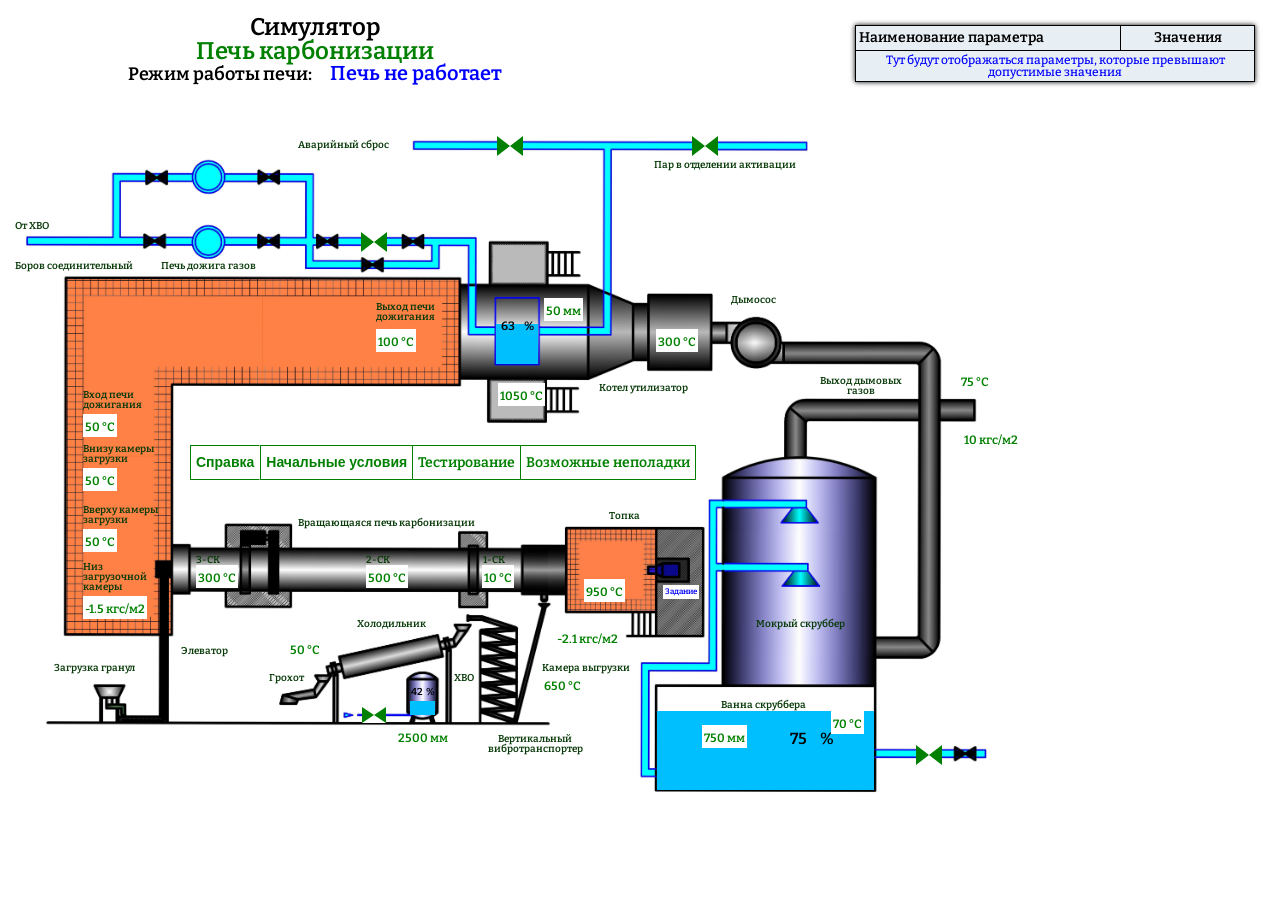
==== commit 40bfddd8: "correct dannie" ====
--- a/public/index.html
+++ b/public/index.html
@@ -34,19 +34,11 @@
         </p>
         <div class="troubleshooting__section">
           <div class="troubleshooting__item troubleshooting__item--cause">
-            <span class="troubleshooting__label">Причина:</span> Повышенная загрузка п/ф.
-          </div>
-          <div class="troubleshooting__item troubleshooting__item--action">
-            <span class="troubleshooting__label">Действие:</span> Снизить загрузку п/ф на 50-100 кг/ч
-          </div>
-        </div>
-        <div class="troubleshooting__section">
-          <div class="troubleshooting__item troubleshooting__item--cause">
-            <span class="troubleshooting__label">Причина:</span> Разрежение не соответствует нормативному показателю.
-          </div>
-          <div class="troubleshooting__item troubleshooting__item--action">
-            <span class="troubleshooting__label">Действие:</span> Снизить разрежение путем увеличения значения с
-            помощью частотного преобразователя вытяжного вентилятора (на щите управления).
+            <span class="troubleshooting__label">Причина:</span> Разрежение не соответствует норме.
+          </div>
+          <div class="troubleshooting__item troubleshooting__item--action">
+            <span class="troubleshooting__label">Действие:</span> <b>Уменьшить</b> разрежение путем снижения значения
+            частотного преобразователя вытяжного вентилятора (на щите управления).
           </div>
         </div>
         <div class="troubleshooting__section">
@@ -55,7 +47,16 @@
             камеру.
           </div>
           <div class="troubleshooting__item troubleshooting__item--action">
-            <span class="troubleshooting__label">Действие:</span> Отрегулировать подачу пара.
+            <span class="troubleshooting__label">Действие:</span> Подать/отрегулировать пар в выгрузочную камеру.
+          </div>
+        </div>
+        <div class="troubleshooting__section">
+          <div class="troubleshooting__item troubleshooting__item--cause">
+            <span class="troubleshooting__label">Причина:</span> Повышенная загрузка п/ф.
+          </div>
+          <div class="troubleshooting__item troubleshooting__item--action">
+            <span class="troubleshooting__label">Действие:</span> Снизить загрузку п/ф на 50-100 кг/ч. Увеличить
+            скорость вращение барабана.
           </div>
         </div>
       </div>
@@ -81,28 +82,27 @@
         </p>
         <div class="troubleshooting__section">
           <div class="troubleshooting__item troubleshooting__item--cause">
+            <span class="troubleshooting__label">Причина:</span> Разрежение не соответствует норме.
+          </div>
+          <div class="troubleshooting__item troubleshooting__item--action">
+            <span class="troubleshooting__label">Действие:</span> <b>Уменьшить</b> разрежение путем снижения значения
+            частотного преобразователя вытяжного вентилятора (на щите управления).
+          </div>
+        </div>
+        <div class="troubleshooting__section">
+          <div class="troubleshooting__item troubleshooting__item--cause">
+            <span class="troubleshooting__label">Причина:</span> Низкая скорость вращения барабана (~25 Гц).
+          </div>
+          <div class="troubleshooting__item troubleshooting__item--action">
+            <span class="troubleshooting__label">Действие:</span> Увеличить скорость вращение барабана.
+          </div>
+        </div>
+        <div class="troubleshooting__section">
+          <div class="troubleshooting__item troubleshooting__item--cause">
             <span class="troubleshooting__label">Причина:</span> Повышенная загрузка п/ф.
           </div>
           <div class="troubleshooting__item troubleshooting__item--action">
             <span class="troubleshooting__label">Действие:</span> Снизить загрузку п/ф на 50-100 кг/ч
-          </div>
-        </div>
-        <div class="troubleshooting__section">
-          <div class="troubleshooting__item troubleshooting__item--cause">
-            <span class="troubleshooting__label">Причина:</span> Разрежение не соответствует нормативному показателю.
-          </div>
-          <div class="troubleshooting__item troubleshooting__item--action">
-            <span class="troubleshooting__label">Действие:</span> Снизить разрежение путем увеличения значения с
-            помощью частотного преобразователя вытяжного вентилятора (на щите управления).
-          </div>
-        </div>
-        <div class="troubleshooting__section">
-          <div class="troubleshooting__item troubleshooting__item--cause">
-            <span class="troubleshooting__label">Причина:</span> Отсутствие или низкая подача пара в выгрузочную
-            камеру.
-          </div>
-          <div class="troubleshooting__item troubleshooting__item--action">
-            <span class="troubleshooting__label">Действие:</span> Отрегулировать подачу пара.
           </div>
         </div>
       </div>
@@ -128,28 +128,28 @@
         </p>
         <div class="troubleshooting__section">
           <div class="troubleshooting__item troubleshooting__item--cause">
+            <span class="troubleshooting__label">Причина:</span> Разрежение не соответствует норме.
+          </div>
+          <div class="troubleshooting__item troubleshooting__item--action">
+            <span class="troubleshooting__label">Действие:</span> <b>Уменьшить</b> разрежение путем снижения значения
+            частотного преобразователя вытяжного вентилятора (на щите управления).
+          </div>
+        </div>
+        <div class="troubleshooting__section">
+          <div class="troubleshooting__item troubleshooting__item--cause">
+            <span class="troubleshooting__label">Причина:</span> Несоответствующая скорость вращения барабана.
+          </div>
+          <div class="troubleshooting__item troubleshooting__item--action">
+            <span class="troubleshooting__label">Действие:</span> При необходимости увеличить скорость вращения
+            барабана.
+          </div>
+        </div>
+        <div class="troubleshooting__section">
+          <div class="troubleshooting__item troubleshooting__item--cause">
             <span class="troubleshooting__label">Причина:</span> Повышенная загрузка п/ф.
           </div>
           <div class="troubleshooting__item troubleshooting__item--action">
             <span class="troubleshooting__label">Действие:</span> Снизить загрузку п/ф на 50-100 кг/ч
-          </div>
-        </div>
-        <div class="troubleshooting__section">
-          <div class="troubleshooting__item troubleshooting__item--cause">
-            <span class="troubleshooting__label">Причина:</span> Низкое разрежение.
-          </div>
-          <div class="troubleshooting__item troubleshooting__item--action">
-            <span class="troubleshooting__label">Действие:</span> Снизить разрежение путем увеличения значения с
-            помощью частотного преобразователя вытяжного вентилятора (на щите управления).
-          </div>
-        </div>
-        <div class="troubleshooting__section">
-          <div class="troubleshooting__item troubleshooting__item--cause">
-            <span class="troubleshooting__label">Причина:</span> Отсутствие или низкая подача пара в выгрузочную
-            камеру.
-          </div>
-          <div class="troubleshooting__item troubleshooting__item--action">
-            <span class="troubleshooting__label">Действие:</span> Отрегулировать подачу пара.
           </div>
         </div>
       </div>
@@ -175,28 +175,28 @@
         </p>
         <div class="troubleshooting__section">
           <div class="troubleshooting__item troubleshooting__item--cause">
-            <span class="troubleshooting__label">Причина:</span> Повышенная загрузка п/ф.
-          </div>
-          <div class="troubleshooting__item troubleshooting__item--action">
-            <span class="troubleshooting__label">Действие:</span> Снизить загрузку п/ф на 50-100 кг/ч
-          </div>
-        </div>
-        <div class="troubleshooting__section">
-          <div class="troubleshooting__item troubleshooting__item--cause">
-            <span class="troubleshooting__label">Причина:</span> Разрежение не соответствует нормативному показателю.
-          </div>
-          <div class="troubleshooting__item troubleshooting__item--action">
-            <span class="troubleshooting__label">Действие:</span> Снизить разрежение путем увеличения значения с
-            помощью частотного преобразователя вытяжного вентилятора (на щите управления).
-          </div>
-        </div>
-        <div class="troubleshooting__section">
-          <div class="troubleshooting__item troubleshooting__item--cause">
             <span class="troubleshooting__label">Причина:</span> Отсутствие или низкая подача пара в выгрузочную
             камеру.
           </div>
           <div class="troubleshooting__item troubleshooting__item--action">
-            <span class="troubleshooting__label">Действие:</span> Отрегулировать подачу пара.
+            <span class="troubleshooting__label">Действие:</span> Подать/отрегулировать пар в выгрузочную камеру.
+          </div>
+        </div>
+        <div class="troubleshooting__section">
+          <div class="troubleshooting__item troubleshooting__item--cause">
+            <span class="troubleshooting__label">Причина:</span> Разрежение не соответствует норме.
+          </div>
+          <div class="troubleshooting__item troubleshooting__item--action">
+            <span class="troubleshooting__label">Действие:</span> <b>Увеличить</b> разрежение с
+            помощью частотного преобразователя вытяжного вентилятора (на щите управления).
+          </div>
+        </div>
+        <div class="troubleshooting__section">
+          <div class="troubleshooting__item troubleshooting__item--cause">
+            <span class="troubleshooting__label">Причина:</span> Повышенная загрузка п/ф.
+          </div>
+          <div class="troubleshooting__item troubleshooting__item--action">
+            <span class="troubleshooting__label">Действие:</span> Снизить загрузку п/ф на 50-100 кг/ч
           </div>
         </div>
       </div>
@@ -222,28 +222,28 @@
         </p>
         <div class="troubleshooting__section">
           <div class="troubleshooting__item troubleshooting__item--cause">
-            <span class="troubleshooting__label">Причина:</span> Повышенная загрузка п/ф.
-          </div>
-          <div class="troubleshooting__item troubleshooting__item--action">
-            <span class="troubleshooting__label">Действие:</span> Снизить загрузку п/ф на 50-100 кг/ч
-          </div>
-        </div>
-        <div class="troubleshooting__section">
-          <div class="troubleshooting__item troubleshooting__item--cause">
-            <span class="troubleshooting__label">Причина:</span> Разрежение не соответствует нормативному показателю.
-          </div>
-          <div class="troubleshooting__item troubleshooting__item--action">
-            <span class="troubleshooting__label">Действие:</span> Снизить разрежение путем увеличения значения с
-            помощью частотного преобразователя вытяжного вентилятора (на щите управления).
-          </div>
-        </div>
-        <div class="troubleshooting__section">
-          <div class="troubleshooting__item troubleshooting__item--cause">
             <span class="troubleshooting__label">Причина:</span> Отсутствие или низкая подача пара в выгрузочную
             камеру.
           </div>
           <div class="troubleshooting__item troubleshooting__item--action">
-            <span class="troubleshooting__label">Действие:</span> Отрегулировать подачу пара.
+            <span class="troubleshooting__label">Действие:</span> Подать/отрегулировать пар в выгрузочную камеру.
+          </div>
+        </div>
+        <div class="troubleshooting__section">
+          <div class="troubleshooting__item troubleshooting__item--cause">
+            <span class="troubleshooting__label">Причина:</span> Разрежение не соответствует норме.
+          </div>
+          <div class="troubleshooting__item troubleshooting__item--action">
+            <span class="troubleshooting__label">Действие:</span> <b>Уменьшить</b> разрежение с
+            помощью частотного преобразователя вытяжного вентилятора (на щите управления).
+          </div>
+        </div>
+        <div class="troubleshooting__section">
+          <div class="troubleshooting__item troubleshooting__item--cause">
+            <span class="troubleshooting__label">Причина:</span> Повышенная загрузка п/ф.
+          </div>
+          <div class="troubleshooting__item troubleshooting__item--action">
+            <span class="troubleshooting__label">Действие:</span> Снизить загрузку п/ф на 50-100 кг/ч
           </div>
         </div>
       </div>
@@ -269,19 +269,34 @@
         </p>
         <div class="troubleshooting__section">
           <div class="troubleshooting__item troubleshooting__item--cause">
-            <span class="troubleshooting__label">Причина:</span> Подсосы воздуха через сальниковые уплотнения в камерах
-            загрузки или выгрузки.
-          </div>
-          <div class="troubleshooting__item troubleshooting__item--action">
-            <span class="troubleshooting__label">Действие:</span> Вызвать дежурного слесаря для регулировки сальниковых
+            <span class="troubleshooting__label">Причина:</span> Подсосы воздуха через сальниковые уплотнения на
+            стыке
+            барабан-камера загрузки
+          </div>
+          <div class="troubleshooting__item troubleshooting__item--action">
+            <span class="troubleshooting__label">Действие:</span> Вызвать дежурного слесаря для регулировки
+            сальниковых
             уплотнений.
+          </div>
+        </div>
+        <div class="troubleshooting__section">
+          <div class="troubleshooting__item troubleshooting__item--cause">
+            <span class="troubleshooting__label">Причина:</span> Повышенный расход воздуха на догорание газов
+            карбонизации.
+          </div>
+          <div class="troubleshooting__item troubleshooting__item--action">
+            <span class="troubleshooting__label">Действие:</span> Отключить или снизить частоту вращения
+            вентиляторов
+            (1
+            и/или 2) подачи воздуха в камеру загрузки. Подать пар в камеру загрузки (верх и/или низ). Уменьшить
+            разрежение.
           </div>
         </div>
       </div>
     </div>
   </div>
   <div class="mnemo__modal-background modal-param-bg-js">
-    <div class="mnemo__modal-start modal-param-js modal-param-js--temper-vniz-kamer-zagruz">
+    <div class="mnemo__modal-start modal-param-js modal-param-js--temper-vniz-kamer-zagruz-high">
       <div class="mnemo__modal-title">
         <h2 class="mnemo__modal-title-text title-reset">Температура внизу камеры загрузки</h2>
         <button class="mnemo__modal-close modal-param-close-js btn-reset">
@@ -300,10 +315,13 @@
         </p>
         <div class="troubleshooting__section">
           <div class="troubleshooting__item troubleshooting__item--cause">
-            <span class="troubleshooting__label">Причина:</span> Подсос воздуха в камере загрузки.
-          </div>
-          <div class="troubleshooting__item troubleshooting__item--action">
-            <span class="troubleshooting__label">Действие:</span> Вызвать дежурного слесаря для регулировки сальниковых
+            <span class="troubleshooting__label">Причина:</span> Подсосы воздуха через сальниковые уплотнения на
+            стыке
+            барабан-камера загрузки.
+          </div>
+          <div class="troubleshooting__item troubleshooting__item--action">
+            <span class="troubleshooting__label">Действие:</span> Вызвать дежурного слесаря для регулировки
+            сальниковых
             уплотнений.
           </div>
         </div>
@@ -313,8 +331,61 @@
             карбонизации.
           </div>
           <div class="troubleshooting__item troubleshooting__item--action">
-            <span class="troubleshooting__label">Действие:</span> Отключить вентиляторы (1 или 2) подачи воздуха в
-            камеру загрузки.
+            <span class="troubleshooting__label">Действие:</span> Отключить или снизить частоту вращения
+            вентиляторов
+            (1
+            и/или 2) подачи воздуха в камеру загрузки. Подать пар в камеру загрузки (верх и/или низ). Уменьшить
+            разрежение.
+          </div>
+        </div>
+        <div class="troubleshooting__section">
+          <div class="troubleshooting__item troubleshooting__item--cause">
+            <span class="troubleshooting__label">Причина:</span> Просыпи угля и горение сажи
+          </div>
+          <div class="troubleshooting__item troubleshooting__item--action">
+            <span class="troubleshooting__label">Действие:</span> Подать пар в камеру загрузки (верх и/или низ).
+            Уменьшить разрежение.
+          </div>
+        </div>
+      </div>
+    </div>
+  </div>
+  <div class="mnemo__modal-background modal-param-bg-js">
+    <div class="mnemo__modal-start modal-param-js modal-param-js--temper-vniz-kamer-zagruz-low">
+      <div class="mnemo__modal-title">
+        <h2 class="mnemo__modal-title-text title-reset">Температура внизу камеры загрузки</h2>
+        <button class="mnemo__modal-close modal-param-close-js btn-reset">
+          <div class="krest">
+            <span class="line-1"></span>
+            <span class="line-2"></span>
+          </div>
+        </button>
+      </div>
+      <div class="troubleshooting">
+        <h3 class="troubleshooting__title title-reset">
+          Возможные причины и действия по устранению неполадок
+        </h3>
+        <p class="troubleshooting__descr descr-reset">
+          Нажмите на причину чтобы прочитать пошаговые действия
+        </p>
+        <div class="troubleshooting__section">
+          <div class="troubleshooting__item troubleshooting__item--cause">
+            <span class="troubleshooting__label">Причина:</span> Недостаточный расход воздуха на догорание газов
+            карбонизации.
+          </div>
+          <div class="troubleshooting__item troubleshooting__item--action">
+            <span class="troubleshooting__label">Действие:</span> Увеличить частоту вращения вентиляторов (1 и/или 2)
+            подачи воздуха в камеру загрузки.
+          </div>
+        </div>
+        <div class="troubleshooting__section">
+          <div class="troubleshooting__item troubleshooting__item--cause">
+            <span class="troubleshooting__label">Причина:</span> Просыпи угля
+          </div>
+          <div class="troubleshooting__item troubleshooting__item--action">
+            <span class="troubleshooting__label">Действие:</span> Открыть отверстие с торца печи или включить
+            вентилятор
+            подачи воздуха в камеру загрузки с торца печи.
           </div>
         </div>
       </div>
@@ -340,12 +411,26 @@
         </p>
         <div class="troubleshooting__section">
           <div class="troubleshooting__item troubleshooting__item--cause">
+            <span class="troubleshooting__label">Причина:</span> Повышенный расход воздуха, поступающего от
+            вентиляторов, установленных в камере загрузки, а также из помещения через смотровые глазки и дросселя.
+          </div>
+          <div class="troubleshooting__item troubleshooting__item--action">
+            <span class="troubleshooting__label">Действие:</span> Отключить или снизить частоту вращения вентиляторов
+            (1 и/или 2) подачи воздуха в низ камеры загрузки.
+            <p>Уменьшить подачу воздуха из помещения путем прикрытия смотровых глазков и дросселей.</p>
+          </div>
+        </div>
+        <div class="troubleshooting__section">
+          <div class="troubleshooting__item troubleshooting__item--cause">
             <span class="troubleshooting__label">Причина:</span> Повышенная загрузка п/ф.
           </div>
           <div class="troubleshooting__item troubleshooting__item--action">
-            <span class="troubleshooting__label">Действие:</span> Снизить загрузку на 50 кг, если не помогло снизить загрузку еще на 50 кг.
+            <span class="troubleshooting__label">Действие:</span> Снизить загрузку на 50 кг, в случае дальнейшего
+            роста
+            еще снизить загрузку на 50 кг.
             <p>При отрицательном результате – остановить загрузку на 2-3 ч.</p>
-            При этом разрежение в топке должно быть в пределах минус (1,0-4,0) кгс/м2, а уровень воды в котле-утилизаторе – не менее 100 мм.
+            <p>При этом разрежение в топке должно быть в пределах минус (1,0-4,0) кгс/м2, а уровень воды в барабане
+              котла-утилизатора 0±80 мм.</p>
           </div>
         </div>
       </div>
@@ -371,15 +456,25 @@
         </p>
         <div class="troubleshooting__section">
           <div class="troubleshooting__item troubleshooting__item--cause">
+            <span class="troubleshooting__label">Причина:</span> Повышенный расход воздуха, поступающего из помещения
+            через смотровые глазки и дросселя.
+          </div>
+          <div class="troubleshooting__item troubleshooting__item--action">
+            <span class="troubleshooting__label">Действие:</span> Уменьшить подачу воздуха из помещения путем
+            прикрытия
+            смотровых глазков и дросселей.
+          </div>
+        </div>
+        <div class="troubleshooting__section">
+          <div class="troubleshooting__item troubleshooting__item--cause">
             <span class="troubleshooting__label">Причина:</span> Повышенная загрузка п/ф.
           </div>
           <div class="troubleshooting__item troubleshooting__item--action">
             <span class="troubleshooting__label">Действие:</span>
-            Снизить загрузку на 50 кг, если не помогло снизить еще на 50 кг.
+            Снизить загрузку на 50 кг, в случае дальнейшего роста еще снизить загрузку на 50 кг.
             <p>При отрицательном результате – остановить загрузку на 2-3 ч.</p>
-            <p>При этом разрежение в топке должно быть в пределах минус (1,0-4,0) кгс/м2, а уровень воды в
-              котле-утилизаторе – не менее 100 мм.</p>
-              Отключить вентилятор камеры загрузки.
+            <p>При этом разрежение в топке должно быть в пределах минус (1,0-4,0) кгс/м2, а уровень воды в барабане
+              котла-утилизатора 0±80 мм.</p>
           </div>
         </div>
       </div>
@@ -409,7 +504,7 @@
           </div>
           <div class="troubleshooting__item troubleshooting__item--action">
             <span class="troubleshooting__label">Действие:</span> Остановить вращение барабана охлаждающего в положение
-            крана сброса вверху, открыть кран сброса воды и спустить воздух или пар в течение 20 с.
+            "крана сброса вверху", открыть кран сброса воды и стравить воздух или пар в течение 20 с.
           </div>
         </div>
         <div class="troubleshooting__section">
@@ -423,12 +518,29 @@
         <div class="troubleshooting__section">
           <div class="troubleshooting__item troubleshooting__item--cause">
             <span class="troubleshooting__label">Причина:</span> Недостаточная подача воды на охлаждение → встал насос
-            ХОВ или закрыта запорная арматура.
-          </div>
-          <div class="troubleshooting__item troubleshooting__item--action">
-            <span class="troubleshooting__label">Действие:</span> Вызвать дежурных электрика и слесаря, проверить:
-            - работу насоса ХОВ, запорную арматуру, при необходимости открыть;
-            - подачу воды в питатель вибрационный горизонтальный, в случае необходимости отрегулировать расход воды.
+            ХОВ или закрыта запорная арматура, или низкий уровень воды в емкости ХОВ.
+          </div>
+          <div class="troubleshooting__item troubleshooting__item--action">
+            <span class="troubleshooting__label">Действие:</span> Вызвать дежурных электрика и слесаря, проверить работу
+            насоса ХОВ, запорную арматуру, при необходимости открыть.
+          </div>
+        </div>
+        <div class="troubleshooting__section">
+          <div class="troubleshooting__item troubleshooting__item--cause">
+            <span class="troubleshooting__label">Причина:</span> Высокая загрузка п/ф.
+          </div>
+          <div class="troubleshooting__item troubleshooting__item--action">
+            <span class="troubleshooting__label">Действие:</span> Снизить загрузку п/ф на 50 кг.
+          </div>
+        </div>
+        <div class="troubleshooting__section">
+          <div class="troubleshooting__item troubleshooting__item--cause">
+            <span class="troubleshooting__label">Причина:</span> Недостаточное количество воды на горизонтальный
+            транспортер.
+          </div>
+          <div class="troubleshooting__item troubleshooting__item--action">
+            <span class="troubleshooting__label">Действие:</span> Увеличить количество воды на горизонтальный
+            транспортер.
           </div>
         </div>
       </div>
@@ -458,10 +570,20 @@
           </div>
           <div class="troubleshooting__item troubleshooting__item--action">
             <span class="troubleshooting__label">Действие:</span> Снизить загрузку на 50 кг, в случае дальнейшего роста
-            еще снизить загрузку на 50 кг. При отрицательном результате – остановить загрузку на 2-3 ч.
-            При этом разрежение в топке должно быть в пределах минус (1,0-4,0) кгс/м2, а уровень воды в
-            котле-утилизаторе – не менее 100 мм.
-            .
+            еще снизить загрузку на 50 кг.
+            <p>При отрицательном результате – остановить загрузку на 2-3 ч.</p>
+            <p>При этом разрежение в топке должно быть в пределах минус (1,0-4,0) кгс/м2, а уровень воды в барабане
+              котла-утилизатора 0±80 мм.</p>
+          </div>
+        </div>
+        <div class="troubleshooting__section">
+          <div class="troubleshooting__item troubleshooting__item--cause">
+            <span class="troubleshooting__label">Причина:</span> Повышенный расход воздуха, поступающего из помещения
+            через смотровые глазки и дросселя.
+          </div>
+          <div class="troubleshooting__item troubleshooting__item--action">
+            <span class="troubleshooting__label">Действие:</span> Уменьшить подачу воздуха в печь дожигания из помещения
+            путем прикрытия смотровых глазков и дросселей.
           </div>
         </div>
       </div>
@@ -676,7 +798,7 @@
             <span class="troubleshooting__label">Причина:</span> Есть
           </div>
           <div class="troubleshooting__item troubleshooting__item--action">
-            <span class="troubleshooting__label">Действие:</span> Нету        
+            <span class="troubleshooting__label">Действие:</span> Нету
           </div>
         </div>
         <div class="troubleshooting__section">
@@ -690,7 +812,7 @@
       </div>
     </div>
   </div>
-  
+
   <div class="mnemo__modal-background modal-param-bg-js">
     <div class="mnemo__modal-start modal-param-js modal-param-js--razrezh-v-topke">
       <div class="mnemo__modal-title">
@@ -711,20 +833,23 @@
         </p>
         <div class="troubleshooting__section">
           <div class="troubleshooting__item troubleshooting__item--cause">
-            <span class="troubleshooting__label">Причина:</span> Отключение вытяжного вентилятора, закрыт или недостаточно открыт дрос-сель вытяжного вентилятора.
-          </div>
-          <div class="troubleshooting__item troubleshooting__item--action">
-            <span class="troubleshooting__label">Действие:</span> Проверить работу вентилятора, при необходимо-сти устранить неисправности (проверить полноту открытия дросселя, отрегулировать частотный преобразователь).         
-          </div>
-        </div>
-        <div class="troubleshooting__section">
-          <div class="troubleshooting__item troubleshooting__item--cause">
-            <span class="troubleshooting__label">Причина:</span> Забивка газохода после скруббера мок-рой очистки и нижней части дымовой трубы.
+            <span class="troubleshooting__label">Причина:</span> Отключение вытяжного вентилятора, закрыт или
+            недостаточно открыт дрос-сель вытяжного вентилятора.
+          </div>
+          <div class="troubleshooting__item troubleshooting__item--action">
+            <span class="troubleshooting__label">Действие:</span> Проверить работу вентилятора, при необходимо-сти
+            устранить неисправности (проверить полноту открытия дросселя, отрегулировать частотный преобразователь).
+          </div>
+        </div>
+        <div class="troubleshooting__section">
+          <div class="troubleshooting__item troubleshooting__item--cause">
+            <span class="troubleshooting__label">Причина:</span> Забивка газохода после скруббера мок-рой очистки и
+            нижней части дымовой трубы.
           </div>
           <div class="troubleshooting__item troubleshooting__item--action">
             <span class="troubleshooting__label">Действие:</span> Остановить печь карбонизации.
             Произвести чистку газоходов и нижней части дымовой трубы.
-        
+
           </div>
         </div>
       </div>
@@ -754,8 +879,9 @@
             <span class="troubleshooting__label">Причина:</span> Резкое уменьшение расхода пара
           </div>
           <div class="troubleshooting__item troubleshooting__item--action">
-            <span class="troubleshooting__label">Действие:</span> При превышении уровня воды до установки срабатывания защиты необходимо:
-            - отключить автоматику питания котла и дистанционно уменьшить расход воды до восстановления среднего уровня.             
+            <span class="troubleshooting__label">Действие:</span> При превышении уровня воды до установки срабатывания
+            защиты необходимо:
+            - отключить автоматику питания котла и дистанционно уменьшить расход воды до восстановления среднего уровня.
           </div>
         </div>
         <div class="troubleshooting__section">
@@ -763,18 +889,22 @@
             <span class="troubleshooting__label">Причина:</span> Неисправность водоуказательных стекол.
           </div>
           <div class="troubleshooting__item troubleshooting__item--action">
-            <span class="troubleshooting__label">Действие:</span> Убедиться в правильности показаний водоуказательных стекол путем их продувки.
-          </div>
-        </div>
-        <div class="troubleshooting__section">
-          <div class="troubleshooting__item troubleshooting__item--cause">
-            <span class="troubleshooting__label">Причина:</span>Отключение или неисправность автоматики питания (исполнительного механизма и контроллера).
-          </div>
-          <div class="troubleshooting__item troubleshooting__item--action">
-            <span class="troubleshooting__label">Действие:</span> Если, несмотря на принятые меры, уровень продолжает  расти, то необходимо:
+            <span class="troubleshooting__label">Действие:</span> Убедиться в правильности показаний водоуказательных
+            стекол путем их продувки.
+          </div>
+        </div>
+        <div class="troubleshooting__section">
+          <div class="troubleshooting__item troubleshooting__item--cause">
+            <span class="troubleshooting__label">Причина:</span>Отключение или неисправность автоматики питания
+            (исполнительного механизма и контроллера).
+          </div>
+          <div class="troubleshooting__item troubleshooting__item--action">
+            <span class="troubleshooting__label">Действие:</span> Если, несмотря на принятые меры, уровень продолжает
+            расти, то необходимо:
             <ul class="list-reset">
               <li>- уменьшить питание котла, закрыв запорную арматуру на питательной линии;</li>
-              <li>- осторожно открыть сливной вентиль с нижнего барабана и плавно слить часть лишней воды в канализацию;</li>
+              <li>- осторожно открыть сливной вентиль с нижнего барабана и плавно слить часть лишней воды в канализацию;
+              </li>
               <li>- затем закрыть вентиль;</li>
               <li>- проверить состояние автоматики питания котла-утилизатора;</li>
               <li>- производить контроль уровня воды по водоуказа-тельным стеклам и панели оператора.</li>
@@ -806,11 +936,12 @@
         </p>
         <div class="troubleshooting__section">
           <div class="troubleshooting__item troubleshooting__item--cause">
-            <span class="troubleshooting__label">Причина:</span> Отсутствие подпитки  свежей воды.
+            <span class="troubleshooting__label">Причина:</span> Отсутствие подпитки свежей воды.
             Неисправность циркуляционного насоса или трубопроводной арматуры.
           </div>
           <div class="troubleshooting__item troubleshooting__item--action">
-            <span class="troubleshooting__label">Действие:</span> Сообщить мастеру  об отсутствии воды  для выяснения причины. Вызвать дежурного слесаря для ремонта насоса или  трубопроводной арматуры.
+            <span class="troubleshooting__label">Действие:</span> Сообщить мастеру об отсутствии воды для выяснения
+            причины. Вызвать дежурного слесаря для ремонта насоса или трубопроводной арматуры.
           </div>
         </div>
         <div class="troubleshooting__section">
@@ -818,13 +949,13 @@
             <span class="troubleshooting__label">Причина:</span> Коррозия корпуса резервуара для воды скруббера.
           </div>
           <div class="troubleshooting__item troubleshooting__item--action">
-            <span class="troubleshooting__label">Действие:</span> Снять загрузку. Слить воду из резервуара в приямок или еврокуб. Произвести ремонт корпуса.
+            <span class="troubleshooting__label">Действие:</span> Снять загрузку. Слить воду из резервуара в приямок или
+            еврокуб. Произвести ремонт корпуса.
           </div>
         </div>
       </div>
     </div>
   </div>
-
   <div class="mnemo__modal-background modal-param-bg-js">
     <div class="mnemo__modal-start modal-param-js modal-param-js--uroven-vody-hvo">
       <div class="mnemo__modal-title">
@@ -845,11 +976,12 @@
         </p>
         <div class="troubleshooting__section">
           <div class="troubleshooting__item troubleshooting__item--cause">
-            <span class="troubleshooting__label">Причина:</span> Отсутствие подпитки  ХОВ.
-            Неисправность насоса ХОВ или трубопроводной арматуры.            
-          </div>
-          <div class="troubleshooting__item troubleshooting__item--action">
-            <span class="troubleshooting__label">Действие:</span> Сообщить мастеру  об отсутствии ХОВ  для выяснения причины. Вызвать дежурного слесаря для ремонта насоса ХОВ или тр/проводной арматуры.
+            <span class="troubleshooting__label">Причина:</span> Отсутствие подпитки ХОВ.
+            Неисправность насоса ХОВ или трубопроводной арматуры.
+          </div>
+          <div class="troubleshooting__item troubleshooting__item--action">
+            <span class="troubleshooting__label">Действие:</span> Сообщить мастеру об отсутствии ХОВ для выяснения
+            причины. Вызвать дежурного слесаря для ремонта насоса ХОВ или тр/проводной арматуры.
           </div>
         </div>
       </div>
@@ -944,7 +1076,8 @@
 
                 <div class="modal-content__input-box">
                   <div class="modal-content__title">
-                    <label class="modal-content__label" for="temperKamerVygruzInputModal">Темп-ра камеры выгрузки</label>
+                    <label class="modal-content__label" for="temperKamerVygruzInputModal">Темп-ра камеры
+                      выгрузки</label>
                   </div>
                   <input class="modal-content__input " data-type="temperature" min="0" max="1500" step="1"
                     name="modalInputKamerVygruz" type="number" placeholder="Введите значение &#176C"
@@ -1013,7 +1146,8 @@
                       скруббера</label>
                   </div>
                   <input class="modal-content__input" min="0" max="1500" step="1" name="modalInputTemperGazovDoSkrubber"
-                    type="number" placeholder="Введите значение &#176C" id="temperGazovDoSkrubberInputModal" value="300">
+                    type="number" placeholder="Введите значение &#176C" id="temperGazovDoSkrubberInputModal"
+                    value="300">
                   <span class="modal-content__error">Введите значение</span>
                 </div>
 
@@ -1059,15 +1193,17 @@
                 </div> -->
 
                 <div class="modal-content__input-box">
-                  <label class="modal-content__label" for="DavlGazPosleSkrubberInputModal">Давление газов после скруббера</label>
+                  <label class="modal-content__label" for="DavlGazPosleSkrubberInputModal">Давление газов после
+                    скруббера</label>
                   <input class="modal-content__input" data-type="pressure" min="0" max="40" step="0.1"
-                    name="modalDavlGazPosleSkrubber" type="number" placeholder="Введите значение кгс/м2" id="DavlGazPosleSkrubberInputModal"
-                    value="10">
+                    name="modalDavlGazPosleSkrubber" type="number" placeholder="Введите значение кгс/м2"
+                    id="DavlGazPosleSkrubberInputModal" value="10">
                   <span class="modal-content__error">Введите значение</span>
                 </div>
 
                 <div class="modal-content__input-box">
-                  <label class="modal-content__label" for="razrezhNizZagrKameryInputModal">Разрежение низ загруз. камеры</label>
+                  <label class="modal-content__label" for="razrezhNizZagrKameryInputModal">Разрежение низ загруз.
+                    камеры</label>
                   <input class="modal-content__input" data-type="razrezh" min="-10" max="0" step="0.1"
                     name="modalRazrezhNizZagrKamery" type="number" placeholder="Введите значение кгс/м2"
                     id="razrezhNizZagrKameryInputModal" value="-1.5">
@@ -1101,8 +1237,8 @@
                 <div class="modal-content__input-box">
                   <label class="modal-content__label" for="urovenHvoInputModal">Уровень воды в емкости ХВО</label>
                   <input class="modal-content__input" data-type="levelHvo" min="0" max="6000" step="1"
-                    name="modalInputUrovenHvo" type="number" placeholder="Введите значение мм"
-                    id="urovenHvoInputModal" value="2500">
+                    name="modalInputUrovenHvo" type="number" placeholder="Введите значение мм" id="urovenHvoInputModal"
+                    value="2500">
                   <span class="modal-content__error">Введите значение</span>
                 </div>
               </div>
@@ -1161,7 +1297,7 @@
               <tr class="modal__table-tr">
                 <td class="modal__table-td table__left">Температура внизу камеры загрузки</td>
                 <td class="modal__table-td table__center">Установившийся</td>
-                <td class="modal__table-td">не более 1100&#176C</td>
+                <td class="modal__table-td">1000-1100&#176C</td>
               </tr>
               <tr class="modal__table-tr">
                 <td class="modal__table-td table__left">Температура на входе печи дожигания</td>
@@ -1713,7 +1849,7 @@
             </div>
             <div class="mnemo__param-clue-div">Рекомендуемый диапазон в установившимся режиме :
               <span class="mnemo__param-clue-span">
-                Не более 1100&#176C
+                1000-1100&#176C
               </span>
             </div>
             <form class="mnemo__param-clue-form mnemo__param-clue-form--vniz-kamery-zagruzki-clue">
@@ -1951,117 +2087,117 @@
         </div>
       </div>
 
-          <div class="mnemo__param mnemo__tooltip uroven-vody-hvo">
-            <div class="uroven-vody-hvo-js">
-              <span class="mnemo__param-text uroven-vody-hvo-value">
-                2500
+      <div class="mnemo__param mnemo__tooltip uroven-vody-hvo">
+        <div class="uroven-vody-hvo-js">
+          <span class="mnemo__param-text uroven-vody-hvo-value">
+            2500
+          </span>
+          <span class="mnemo__param-naimenov uroven-vody-hvo-value-span">мм</span>
+        </div>
+        <div class="mnemo__param-clue uroven-vody-hvo-clue">
+          <div class="mnemo__param-clue-content">
+            <div class="mnemo__param-clue-title">
+              <h2 class="mnemo__param-clue-title-text title-reset">Уровень воды в емкости ХВО</h2>
+              <button class="mnemo__tooltip-close uroven-vody-hvo-clue-close btn-reset">
+                <div class="krest">
+                  <span class="line-1"></span>
+                  <span class="line-2"></span>
+                </div>
+              </button>
+            </div>
+            <div class="mnemo__param-clue-div">Рекомендуемый диапазон:
+              <span class="mnemo__param-clue-span">
+                не менее 1500 мм
               </span>
-              <span class="mnemo__param-naimenov uroven-vody-hvo-value-span">мм</span>
-            </div>
-            <div class="mnemo__param-clue uroven-vody-hvo-clue">
-              <div class="mnemo__param-clue-content">
-                <div class="mnemo__param-clue-title">
-                  <h2 class="mnemo__param-clue-title-text title-reset">Уровень воды в емкости ХВО</h2>
-                  <button class="mnemo__tooltip-close uroven-vody-hvo-clue-close btn-reset">
-                    <div class="krest">
-                      <span class="line-1"></span>
-                      <span class="line-2"></span>
-                    </div>
-                  </button>
-                </div>
-                <div class="mnemo__param-clue-div">Рекомендуемый диапазон:
-                  <span class="mnemo__param-clue-span">
-                    не менее 1500 мм
-                  </span>
-                </div>
-                <form class="mnemo__param-clue-form mnemo__param-clue-form--uroven-vody-hvo-clue">
-                  <div class="mnemo__param-clue-form-div">
-                    <input class="mnemo__param-clue-input" type="number" placeholder="Введите значение"
-                      id="urovenHvoInput" min="0" max="6000" step="1">
-                    <label class="mnemo__param-clue-label" for="urovenHvoInput"></label>
-                    <button class="mnemo__param-clue-form-btn--ok btn-reset" type="submit">
-                      Принять
-                    </button>
-                  </div>
-                </form>
+            </div>
+            <form class="mnemo__param-clue-form mnemo__param-clue-form--uroven-vody-hvo-clue">
+              <div class="mnemo__param-clue-form-div">
+                <input class="mnemo__param-clue-input" type="number" placeholder="Введите значение" id="urovenHvoInput"
+                  min="0" max="6000" step="1">
+                <label class="mnemo__param-clue-label" for="urovenHvoInput"></label>
+                <button class="mnemo__param-clue-form-btn--ok btn-reset" type="submit">
+                  Принять
+                </button>
               </div>
-            </div>
-          </div>
-
-          <div class="mnemo__param mnemo__tooltip uroven-vanne-skrubber">
-            <div class="uroven-vanne-skrubber-js">
-              <span class="mnemo__param-text uroven-vanne-skrubber-value">
-              750
+            </form>
+          </div>
+        </div>
+      </div>
+
+      <div class="mnemo__param mnemo__tooltip uroven-vanne-skrubber">
+        <div class="uroven-vanne-skrubber-js">
+          <span class="mnemo__param-text uroven-vanne-skrubber-value">
+            750
+          </span>
+          <span class="mnemo__param-naimenov uroven-vanne-skrubber-value-span">мм</span>
+        </div>
+        <div class="mnemo__param-clue uroven-vanne-skrubber-clue">
+          <div class="mnemo__param-clue-content">
+            <div class="mnemo__param-clue-title">
+              <h2 class="mnemo__param-clue-title-text title-reset">Уровень воды в скруббере</h2>
+              <button class="mnemo__tooltip-close uroven-vanne-skrubber-clue-close btn-reset">
+                <div class="krest">
+                  <span class="line-1"></span>
+                  <span class="line-2"></span>
+                </div>
+              </button>
+            </div>
+            <div class="mnemo__param-clue-div">Рекомендуемый диапазон:
+              <span class="mnemo__param-clue-span">
+                не менее 250 мм
               </span>
-              <span class="mnemo__param-naimenov uroven-vanne-skrubber-value-span">мм</span>
-            </div>
-            <div class="mnemo__param-clue uroven-vanne-skrubber-clue">
-              <div class="mnemo__param-clue-content">
-                <div class="mnemo__param-clue-title">
-                  <h2 class="mnemo__param-clue-title-text title-reset">Уровень воды в скруббере</h2>
-                  <button class="mnemo__tooltip-close uroven-vanne-skrubber-clue-close btn-reset">
-                    <div class="krest">
-                      <span class="line-1"></span>
-                      <span class="line-2"></span>
-                    </div>
-                  </button>
-                </div>
-                <div class="mnemo__param-clue-div">Рекомендуемый диапазон:
-                  <span class="mnemo__param-clue-span">
-                    не менее 250 мм
-                  </span>
-                </div>
-                <form class="mnemo__param-clue-form mnemo__param-clue-form--uroven-vanne-skrubber-clue">
-                  <div class="mnemo__param-clue-form-div">
-                    <input class="mnemo__param-clue-input" type="number" placeholder="Введите значение"
-                      id="urovenSkrubberInput" min="0" max="1000" step="1">
-                    <label class="mnemo__param-clue-label" for="urovenSkrubberInput"></label>
-                    <button class="mnemo__param-clue-form-btn--ok btn-reset" type="submit">
-                      Принять
-                    </button>
-                  </div>
-                </form>
+            </div>
+            <form class="mnemo__param-clue-form mnemo__param-clue-form--uroven-vanne-skrubber-clue">
+              <div class="mnemo__param-clue-form-div">
+                <input class="mnemo__param-clue-input" type="number" placeholder="Введите значение"
+                  id="urovenSkrubberInput" min="0" max="1000" step="1">
+                <label class="mnemo__param-clue-label" for="urovenSkrubberInput"></label>
+                <button class="mnemo__param-clue-form-btn--ok btn-reset" type="submit">
+                  Принять
+                </button>
               </div>
-            </div>
-          </div>
-
-
-          <div class="mnemo__param mnemo__tooltip p-gazov-posle-skrubber">
-            <div class="davl-gaz-posle-skrubber-js">
-              <span class="mnemo__param-text davl-gaz-posle-skrubber">
-                10
+            </form>
+          </div>
+        </div>
+      </div>
+
+
+      <div class="mnemo__param mnemo__tooltip p-gazov-posle-skrubber">
+        <div class="davl-gaz-posle-skrubber-js">
+          <span class="mnemo__param-text davl-gaz-posle-skrubber">
+            10
+          </span>
+          <span class="mnemo__param-naimenov davl-gaz-posle-skrubber-span">кгс/м2</span>
+        </div>
+        <div class="mnemo__param-clue davl-gaz-posle-skrubber-clue">
+          <div class="mnemo__param-clue-content">
+            <div class="mnemo__param-clue-title">
+              <h2 class="mnemo__param-clue-title-text title-reset">Давление газов после скруббера</h2>
+              <button class="mnemo__tooltip-close davl-gaz-posle-skrubber-clue-close btn-reset">
+                <div class="krest">
+                  <span class="line-1"></span>
+                  <span class="line-2"></span>
+                </div>
+              </button>
+            </div>
+            <div class="mnemo__param-clue-div">Рекомендуемый диапазон:
+              <span class="mnemo__param-clue-span">
+                не более 20 кгс/м2
               </span>
-              <span class="mnemo__param-naimenov davl-gaz-posle-skrubber-span">кгс/м2</span>
-            </div>
-            <div class="mnemo__param-clue davl-gaz-posle-skrubber-clue">
-              <div class="mnemo__param-clue-content">
-                <div class="mnemo__param-clue-title">
-                  <h2 class="mnemo__param-clue-title-text title-reset">Давление газов после скруббера</h2>
-                  <button class="mnemo__tooltip-close davl-gaz-posle-skrubber-clue-close btn-reset">
-                    <div class="krest">
-                      <span class="line-1"></span>
-                      <span class="line-2"></span>
-                    </div>
-                  </button>
-                </div>
-                <div class="mnemo__param-clue-div">Рекомендуемый диапазон:
-                  <span class="mnemo__param-clue-span">
-                    не более 20 кгс/м2
-                  </span>
-                </div>
-                <form class="mnemo__param-clue-form mnemo__param-clue-form--davl-gaz-posle-skrubber-clue">
-                  <div class="mnemo__param-clue-form-div">
-                    <input class="mnemo__param-clue-input" type="number" placeholder="Введите значение"
-                      id="davlGazPosleSkrubberInput" min="0" max="40" step="0.1">
-                    <label class="mnemo__param-clue-label" for="davlGazPosleSkrubberInput"></label>
-                    <button class="mnemo__param-clue-form-btn--ok btn-reset" type="submit">
-                      Принять
-                    </button>
-                  </div>
-                </form>
+            </div>
+            <form class="mnemo__param-clue-form mnemo__param-clue-form--davl-gaz-posle-skrubber-clue">
+              <div class="mnemo__param-clue-form-div">
+                <input class="mnemo__param-clue-input" type="number" placeholder="Введите значение"
+                  id="davlGazPosleSkrubberInput" min="0" max="40" step="0.1">
+                <label class="mnemo__param-clue-label" for="davlGazPosleSkrubberInput"></label>
+                <button class="mnemo__param-clue-form-btn--ok btn-reset" type="submit">
+                  Принять
+                </button>
               </div>
-            </div>
-          </div>
+            </form>
+          </div>
+        </div>
+      </div>
 
       <div class="mnemo__param mnemo__tooltip temper-v-topke">
         <div class="temper-v-topke-js">
